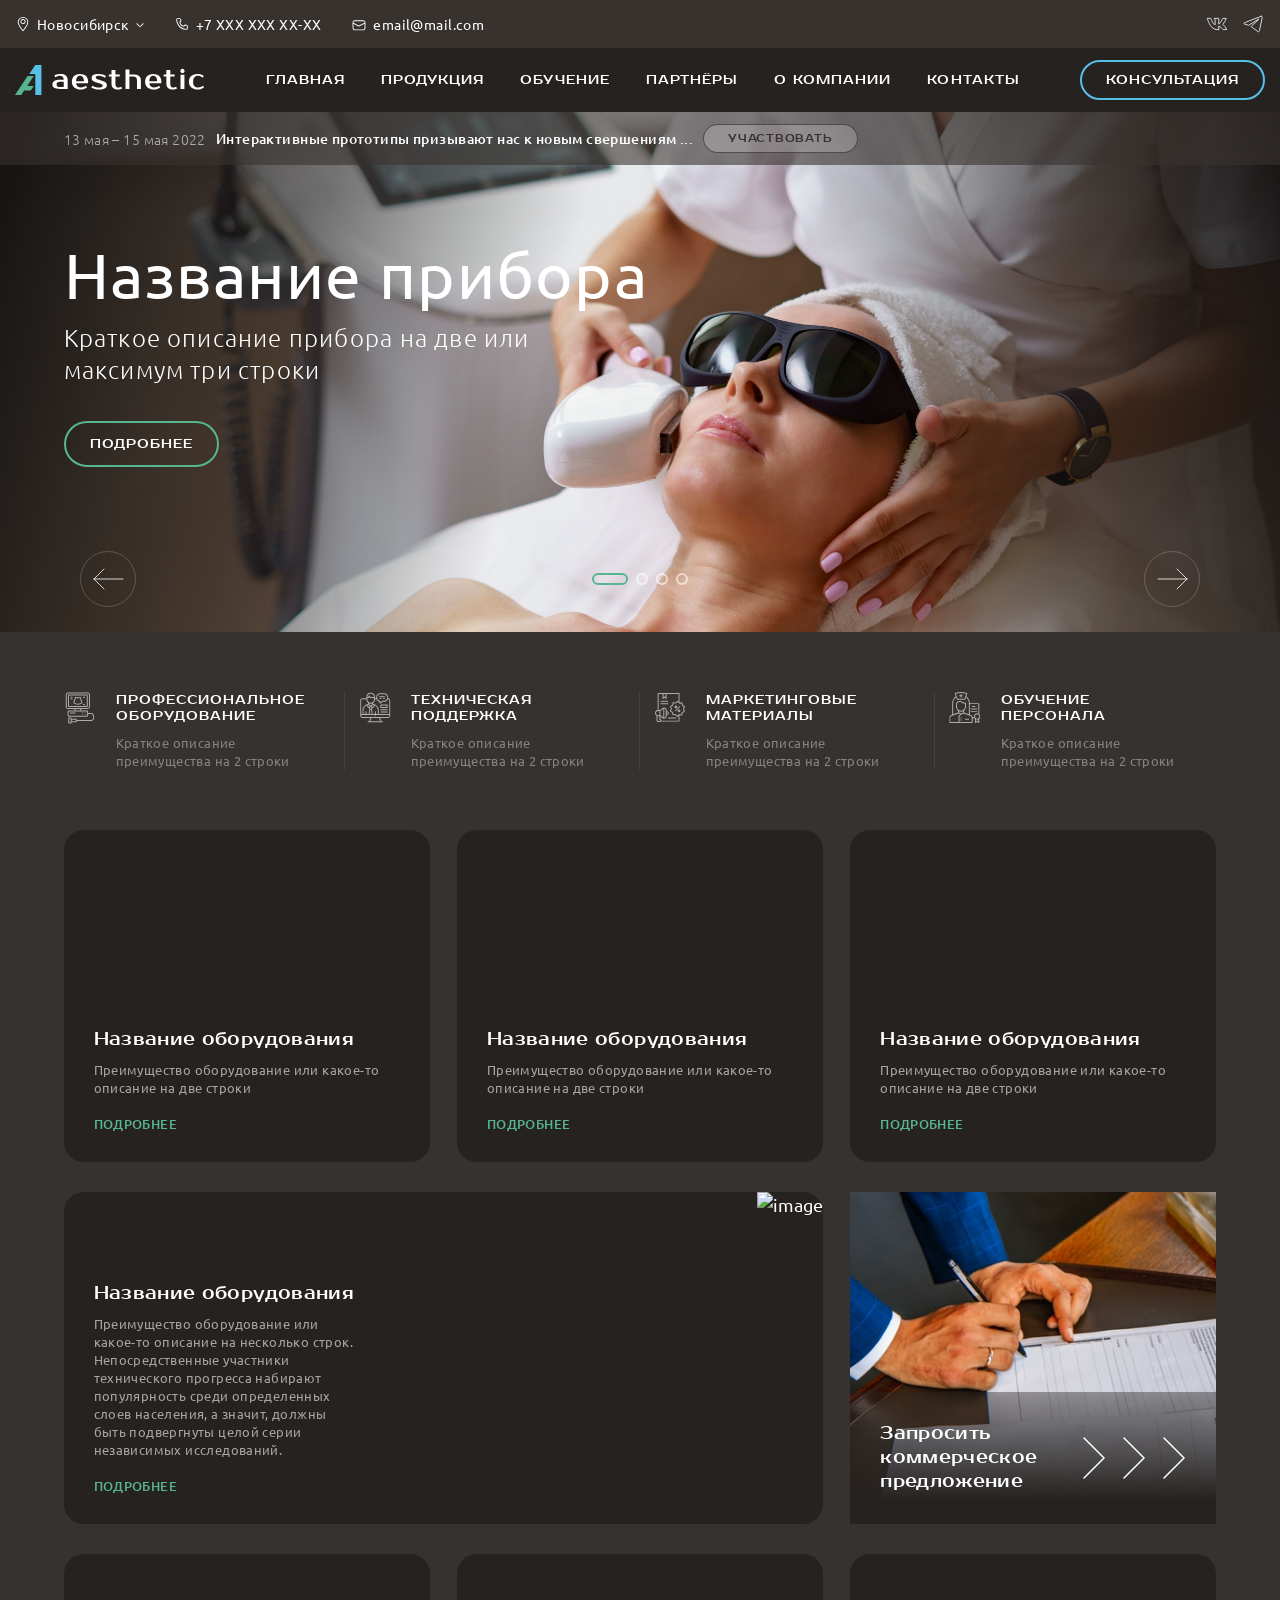
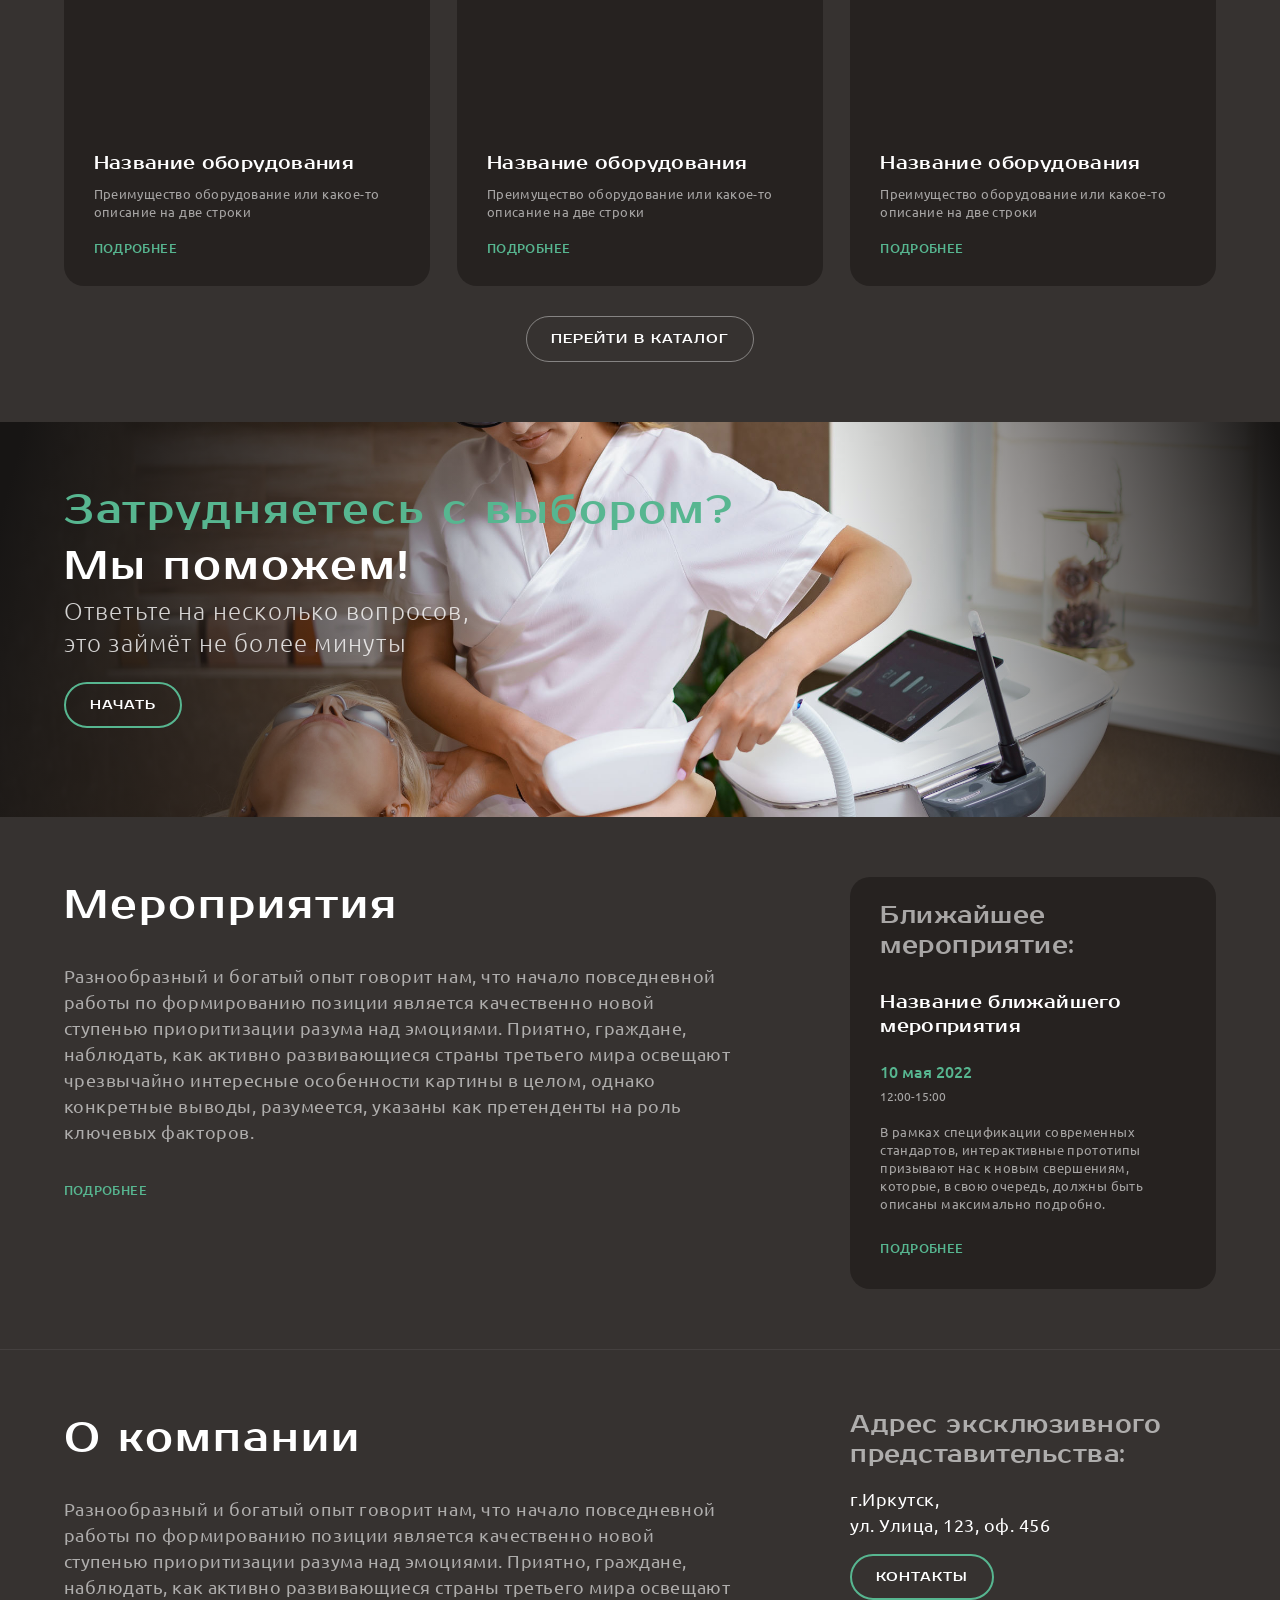
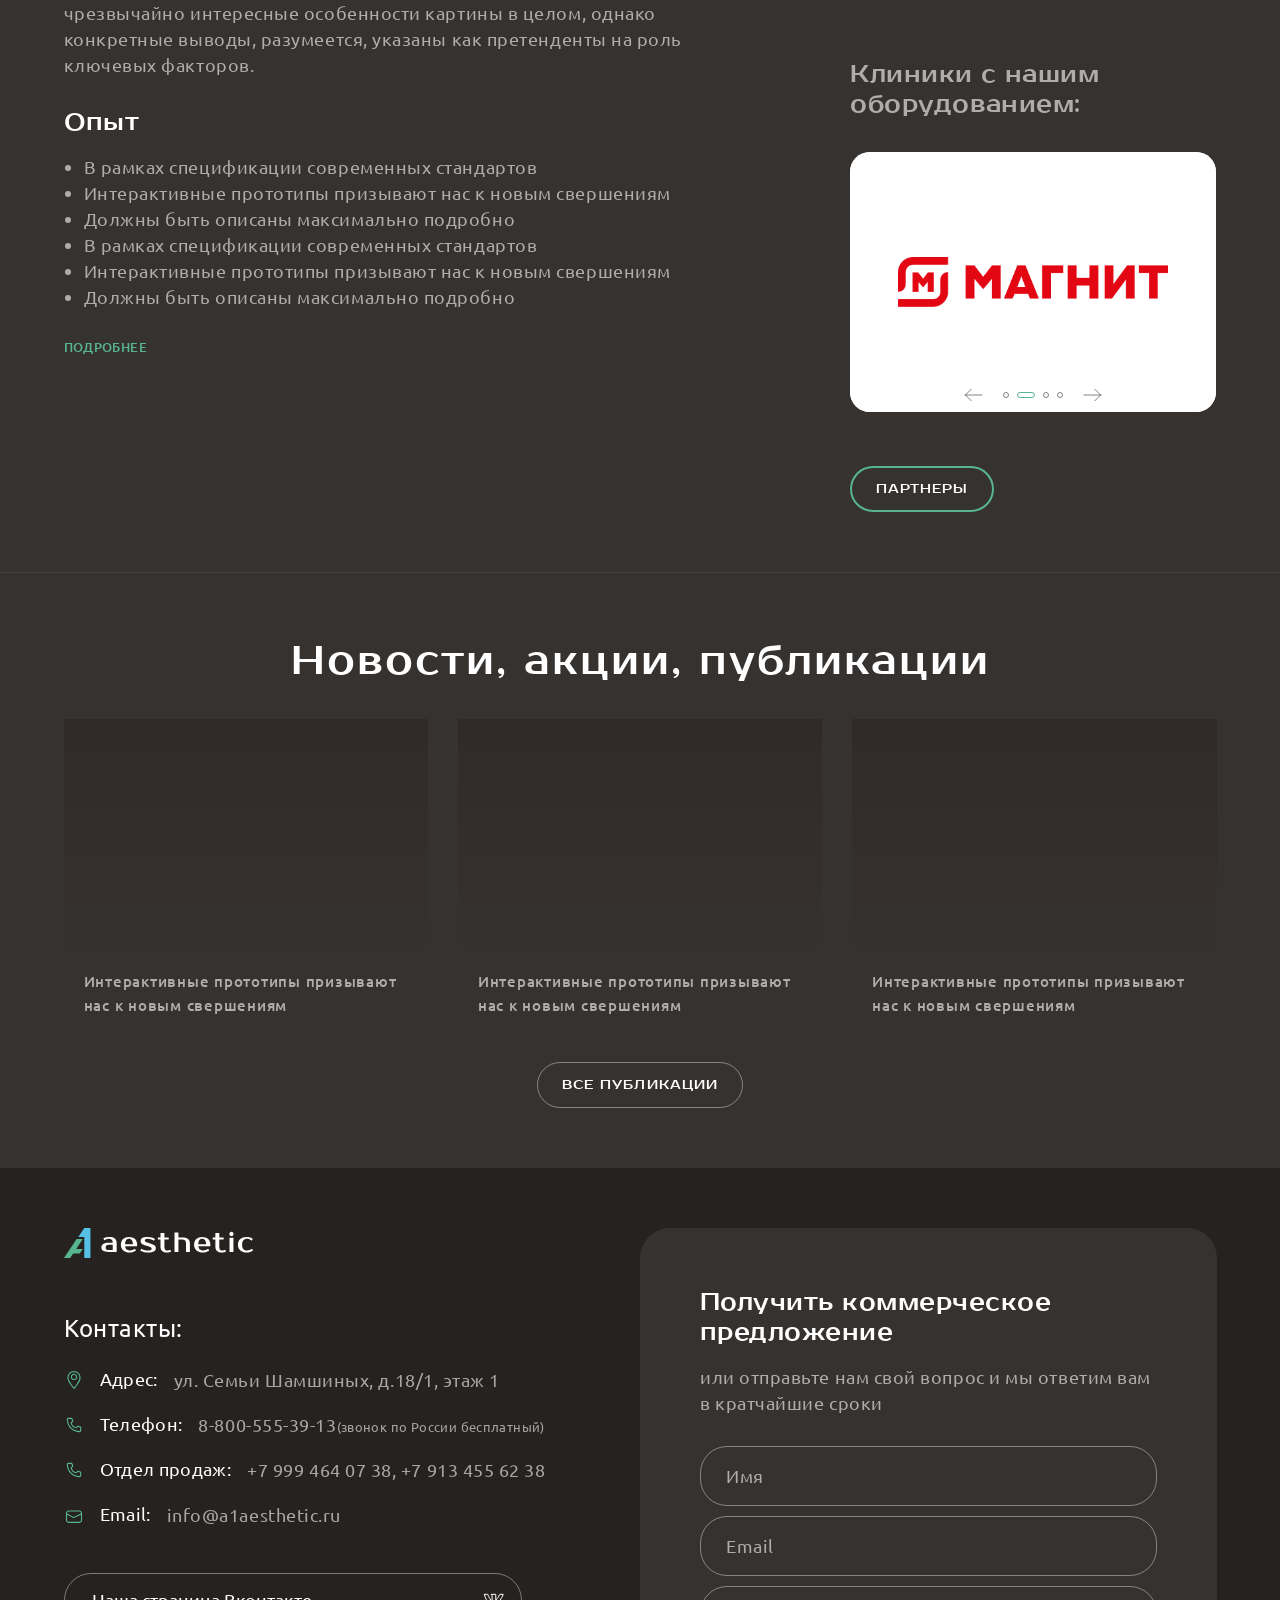
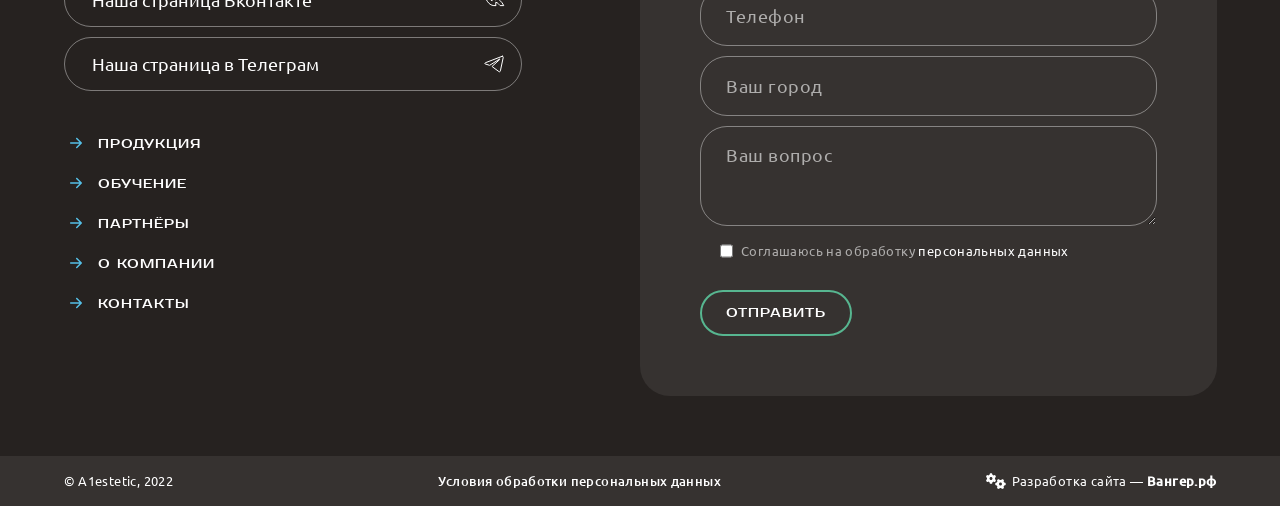
==== index.html @ 42db94ba "first" ====
<!DOCTYPE html>
<html lang="ru">

<head>
  <meta charset="UTF-8">
  <meta http-equiv="X-UA-Compatible" content="IE=edge">
  <meta name="viewport" content="width=device-width, initial-scale=1.0">
  <link rel="icon" type="image/png" href="img/favicon.ico">
  <link rel="stylesheet" href="css/style.min.css">
  <link href="//vjs.zencdn.net/7.10.2/video-js.min.css" rel="stylesheet">
  <title>Главная</title>
</head>

<body>

  <div class="wrapper">
    <!-- Header -->
    <header class="header" id="header">
      <div class="header__top d-none d-xl-block">
        <div class="container-lg header__top-container">
          <div class="header__top-left">
            <div class="header-place header__top-left-item">
              <a class="header-place__link" href="#">Новосибирск</a>
              <ul class="header-place__list">
                <li>
                  <a href="#">
                    Москва
                  </a>
                </li>
                <li>
                  <a href="#">
                    Иркутск
                  </a>
                </li>
                <li>
                  <a href="#">
                    Казань
                  </a>
                </li>
              </ul>
            </div>
            <a href="#" class="header__top-left-item header-tel">+7 XXX XXX XX-XX</a>
            <a href="#" class="header__top-left-item header-mail">email@mail.com</a>
          </div>
          <div class="header__top-right">
            <div class="header__socials socials">
              <ul class="socials__list">
                <li>
                  <a href="#">
                    <img src="img/header/vk.svg" alt="icon">
                  </a>
                </li>
                <li>
                  <a href="#">
                    <img src="img/header/telegram.svg" alt="icon">
                  </a>
                </li>
              </ul>
            </div>
          </div>
        </div>
      </div><!-- /header__top -->
      <div class="header__bottom">
        <div class="container-lg header__bottom-container justify-content-start justify-content-xl-between">
          <!-- Hamburger Menu -->
          <div class="hamburger d-flex d-xl-none" id="toggle">
            <div class="top-bun"></div>
            <div class="meat"></div>
            <div class="bottom-bun"></div>
          </div>
          <a class="header__logo logo" href="index.html">
            <img src="img/header/logo.svg" alt="logo">
          </a>
          <nav class="header__nav">
            <ul class="header__nav-list">
              <li>
                <a href="index.html">Главная</a>
              </li>
              <li>
                <a href="catalog.html">продукция</a>
              </li>
              <li>
                <a href="calendar.html">обучение</a>
              </li>
              <li>
                <a href="partners.html">партнёры</a>
              </li>
              <li>
                <a href="about.html">О компании</a>
              </li>
              <li>
                <a href="contacts.html">контакты</a>
              </li>
            </ul>
            <div class="header__contacts-sm d-block d-xl-none">
              <div class="header-place header__top-left-item">
                <a class="header-place__link" href="#">Новосибирск</a>
                <ul class="header-place__list">
                  <li>
                    <a href="#">
                      Москва
                    </a>
                  </li>
                  <li>
                    <a href="#">
                      Иркутск
                    </a>
                  </li>
                  <li>
                    <a href="#">
                      Казань
                    </a>
                  </li>
                </ul>
              </div>
              <a href="#" class="header__top-left-item header-tel">+7 XXX XXX XX-XX</a>
              <a href="#" class="header__top-left-item header-mail">email@mail.com</a>
              <button class="btn-reset header__btn btn" data-graph-path="modal-call">консультация</button>
            </div>
            <div class="header-socials-sm d-block d-xl-none">
              <div class="header__socials socials">
                <ul class="socials__list">
                  <li>
                    <a href="#">
                      <img src="img/header/vk.svg" alt="icon">
                    </a>
                  </li>
                  <li>
                    <a href="#">
                      <img src="img/header/telegram.svg" alt="icon">
                    </a>
                  </li>
                </ul>
              </div>
            </div>

          </nav>
          <button class="btn-reset header__btn btn d-none d-sm-flex" data-graph-path="modal-call">консультация</button>
          <button class="btn-reset header__btn btn header__btn_bg-change d-flex d-sm-none"
            data-graph-path="modal-consult"></button>
        </div>
      </div><!-- /header__bottom -->
    </header>
    <main class="main">
      <!-- intro-main -->
      <section class="intro-main" id="intro-main">
        <h1 class="title" style="position: absolute; opacity: 0; visibility: hidden;"></h1>
        <div class="swiper intro-main__slider">
          <div class="swiper-wrapper">
            <div class="swiper-slide intro-main__slide" style="background-image: url('img/intro/intro-main.png');">
              <div class="container intro-main__container">
                <div class="intro-main__title">Название прибора</div>
                <p class="intro-main__descr">
                  Краткое описание прибора на две или максимум три строки
                </p>
                <a href="single-product.html" class="intro-main__btn btn">подробнее</a>
              </div>
              <div class="bg-linear"></div>
              <div class="bg-linear1"></div>
            </div><!-- /slide -->
            <div class="swiper-slide intro-main__slide" style="background-image: url('img/intro/intro-main1.png');">
              <div class="container intro-main__container">
                <div class="intro-main__title">Название прибора 2</div>
                <p class="intro-main__descr">
                  Краткое описание прибора на две или максимум три строки 2
                </p>
                <a href="single-product.html" class="intro-main__btn btn">подробнее</a>
              </div>
              <div class="bg-linear"></div>
              <div class="bg-linear1"></div>
            </div><!-- /slide -->
            <div class="swiper-slide intro-main__slide" style="background-image: url('img/intro/intro-main.png');">
              <div class="container intro-main__container">
                <div class="intro-main__title">Название прибора</div>
                <p class="intro-main__descr">
                  Краткое описание прибора на две или максимум три строки
                </p>
                <a href="single-product.html" class="intro-main__btn btn">подробнее</a>
              </div>
              <div class="bg-linear"></div>
              <div class="bg-linear1"></div>
            </div><!-- /slide -->
            <div class="swiper-slide intro-main__slide" style="background-image: url('img/intro/intro-main1.png');">
              <div class="container intro-main__container">
                <div class="intro-main__title">Название прибора 2</div>
                <p class="intro-main__descr">
                  Краткое описание прибора на две или максимум три строки 2
                </p>
                <a href="single-product.html" class="intro-main__btn btn">подробнее</a>
              </div>
              <div class="bg-linear"></div>
              <div class="bg-linear1"></div>
            </div><!-- /slide -->
          </div>
        </div><!-- /slider -->

        <div class="navi-pagi">
          <div class="container navi-pagi__container">
            <button class="intro-main__arrow intro-main__arrow-prev">
              <img src="img/icons/slider-arrow-left.svg" alt="icon">
            </button>
            <div class="pagination">

            </div>
            <button class="intro-main__arrow intro-main__arrow-next">
              <img src="img/icons/slider-arrow-right.svg" alt="icon">
            </button>
          </div>
        </div>
        <div class="intro-main__bar">
          <div class="container intro-main__bar-container">
            <div class="intro-main__bar-date">13 мая – 15 мая 2022 </div>
            <p class="intro-main__bar-descr">
              Интерактивные прототипы призывают нас к новым свершениям ...
            </p>
            <button class="btn-reset btn intro-main__bar-btn" data-graph-path="modal-call">участвовать</button>

          </div>
        </div>
      </section>
      <!-- advantages -->
      <section class="advantages" id="advantages">
        <div class="container">
          <div class="row">
            <div class="col-lg-6 col-xl-3 advantages__item-wrapper">
              <div class="advantages__item first">
                <div class="advantages__item-title">профессиональное оборудование</div>
                <p class="advantages__item-descr">
                  Краткое описание преимущества на 2 строки
                </p>
              </div>
            </div>
            <div class="col-lg-6 col-xl-3 advantages__item-wrapper">
              <div class="advantages__item second">
                <div class="advantages__item-title">техническая поддержка</div>
                <p class="advantages__item-descr">
                  Краткое описание преимущества на 2 строки
                </p>
              </div>
            </div>
            <div class="col-lg-6 col-xl-3 advantages__item-wrapper">
              <div class="advantages__item third">
                <div class="advantages__item-title">маркетинговые материалы</div>
                <p class="advantages__item-descr">
                  Краткое описание преимущества на 2 строки
                </p>
              </div>
            </div>
            <div class="col-lg-6 col-xl-3 advantages__item-wrapper">
              <div class="advantages__item forth">
                <div class="advantages__item-title">обучение персонала</div>
                <p class="advantages__item-descr">
                  Краткое описание преимущества на 2 строки
                </p>
              </div>
            </div>
          </div>
        </div><!-- /container -->
      </section>
      <!-- catalog-main -->
      <section class="catalog-main" id="catalog-main">
        <div class="container">
          <div class="row">
            <div class="col-lg-4">
              <div class="catalog-main__card" style="background-image: url('img/catalog/catalog-1.png');">
                <div class="catalog-main__card-bottom">
                  <div class="catalog-main__card-title">Название оборудования</div>
                  <p class="catalog-main__card-descr">
                    Преимущество оборудование или какое-то описание на две строки
                  </p>
                  <a class="catalog-main__card-btn btn-more" href="single-product.html">подробнее</a>
                </div>
              </div>
            </div>
            <div class="col-lg-4">
              <div class="catalog-main__card" style="background-image: url('img/catalog/catalog-2.png');">
                <div class="catalog-main__card-bottom">
                  <div class="catalog-main__card-title">Название оборудования</div>
                  <p class="catalog-main__card-descr">
                    Преимущество оборудование или какое-то описание на две строки
                  </p>
                  <a class="catalog-main__card-btn btn-more" href="single-product.html">подробнее</a>
                </div>
              </div>
            </div>
            <div class="col-lg-4">
              <div class="catalog-main__card" style="background-image: url('img/catalog/catalog-3.png');">
                <div class="catalog-main__card-bottom">
                  <div class="catalog-main__card-title">Название оборудования</div>
                  <p class="catalog-main__card-descr">
                    Преимущество оборудование или какое-то описание на две строки
                  </p>
                  <a class="catalog-main__card-btn btn-more" href="single-product.html">подробнее</a>
                </div>
              </div>
            </div>
          </div>
          <div class="row">
            <div class="col-lg-8">
              <div class="catalog-main__card-lg">
                <div class="catalog-main__card-left">
                  <div class="catalog-main__card-title">Название оборудования</div>
                  <p class="catalog-main__card-descr">
                    Преимущество оборудование или какое-то описание на несколько строк. Непосредственные участники
                    технического прогресса набирают популярность среди определенных слоев населения, а значит, должны
                    быть
                    подвергнуты целой серии независимых исследований.
                  </p>
                  <a class="catalog-main__card-btn btn-more" href="single-product.html">подробнее</a>
                </div>
                <div class="catalog-main__card-right">
                  <img src="img/catalog/catalog-1.png" alt="image">
                </div>
              </div>
            </div>
            <div class="col-lg-4">
              <div class="catalog-main__card-order" style="background-image: url('img/catalog/catalog-order.png');">
                <div class="catalog-main__card-bottom">
                  <div class="catalog-main__card-order-wrapper">
                    <div class="catalog-main__card-order-title">Запросить коммерческое предложение</div>
                    <button class="btn-reset catalog-main__card-order-btn" data-graph-path="modal-proposition">
                      <img src="img/icons/arrows.svg" alt="arrows">
                    </button>
                  </div>
                </div>
              </div>
            </div>
          </div>
          <div class="row">
            <div class="col-lg-4">
              <div class="catalog-main__card" style="background-image: url('img/catalog/catalog-1.png');">
                <div class="catalog-main__card-bottom">
                  <div class="catalog-main__card-title">Название оборудования</div>
                  <p class="catalog-main__card-descr">
                    Преимущество оборудование или какое-то описание на две строки
                  </p>
                  <a class="catalog-main__card-btn btn-more" href="single-product.html">подробнее</a>
                </div>
              </div>
            </div>
            <div class="col-lg-4">
              <div class="catalog-main__card" style="background-image: url('img/catalog/catalog-2.png');">
                <div class="catalog-main__card-bottom">
                  <div class="catalog-main__card-title">Название оборудования</div>
                  <p class="catalog-main__card-descr">
                    Преимущество оборудование или какое-то описание на две строки
                  </p>
                  <a class="catalog-main__card-btn btn-more" href="single-product.html">подробнее</a>
                </div>
              </div>
            </div>
            <div class="col-lg-4">
              <div class="catalog-main__card" style="background-image: url('img/catalog/catalog-3.png');">
                <div class="catalog-main__card-bottom">
                  <div class="catalog-main__card-title">Название оборудования</div>
                  <p class="catalog-main__card-descr">
                    Преимущество оборудование или какое-то описание на две строки
                  </p>
                  <a class="catalog-main__card-btn btn-more" href="single-product.html">подробнее</a>
                </div>
              </div>
            </div>
          </div>
          <div class="row">
            <div class="col">
              <a class="catalog-main__btn btn" href="catalog.html">перейти в каталог</a>
            </div>
          </div>
        </div>
      </section>
      <!-- helping -->
      <section class="helping" id="helping" style="background-image: url('img/helping/helping.jpg');">
        <div class="container helping__container">
          <h2 class="helping__title">
            <span>Затрудняетесь с выбором?</span>
            Мы поможем!
          </h2>
          <p class="helping__descr">
            Ответьте на несколько вопросов, это займёт не более минуты
          </p>
          <button class="btn-reset helping__btn btn" data-graph-path="modal-call">начать</button>
        </div>
        <div class="bg-linear"></div>
        <div class="bg-linear1"></div>
      </section>
      <!-- events-main -->
      <section class="events-main" id="events-main">
        <div class="container events-main__container">
          <div class="row">
            <div class="col-lg-8">
              <h2 class="events-main__title section-title">
                Мероприятия
              </h2>
              <p class="events-main__descr">
                Разнообразный и богатый опыт говорит нам, что начало повседневной работы по формированию позиции
                является
                качественно новой ступенью приоритизации разума над эмоциями. Приятно, граждане, наблюдать, как активно
                развивающиеся страны третьего мира освещают чрезвычайно интересные особенности картины в целом, однако
                конкретные выводы, разумеется, указаны как претенденты на роль ключевых факторов.
              </p>
              <button class="btn-reset events-main__card-btn btn-more" data-graph-path="modal-call">подробнее</button>
            </div>
            <div class="col-lg-4">
              <div class="events-main__card">
                <div class="events-main__card-title">
                  Ближайшее мероприятие:
                </div>
                <div class="events-main__card-subtitle">
                  Название ближайшего мероприятия
                </div>
                <div class="events-main__card-date">
                  10 мая 2022
                </div>
                <div class="events-main__card-time">
                  12:00-15:00
                </div>
                <p class="events-main__card-descr">
                  В рамках спецификации современных стандартов, интерактивные прототипы призывают нас к новым
                  свершениям,
                  которые, в свою очередь, должны быть описаны максимально подробно.
                </p>
                <button class="btn-reset events-main__card-btn btn-more" data-graph-path="modal-call">подробнее</button>
              </div>
            </div>
          </div>
        </div>
      </section>
      <!-- about-main -->
      <section class="about-main" id="about-main">
        <div class="container about-main__container">
          <div class="row">
            <div class="col-lg-8">
              <h2 class="about-main__title section-title">
                О компании
              </h2>
              <p class="about-main__descr events-main__descr">
                Разнообразный и богатый опыт говорит нам, что начало повседневной работы по формированию позиции
                является
                качественно новой ступенью приоритизации разума над эмоциями. Приятно, граждане, наблюдать, как активно
                развивающиеся страны третьего мира освещают чрезвычайно интересные особенности картины в целом, однако
                конкретные выводы, разумеется, указаны как претенденты на роль ключевых факторов.
              </p>
              <h3 class="about-main__subtitle">
                Опыт
              </h3>
              <ul class="about-main__list">
                <li>
                  В рамках спецификации современных стандартов
                </li>
                <li>
                  Интерактивные прототипы призывают нас к новым свершениям
                </li>
                <li>
                  Должны быть описаны максимально подробно
                </li>
                <li>
                  В рамках спецификации современных стандартов
                </li>
                <li>
                  Интерактивные прототипы призывают нас к новым свершениям
                </li>
                <li>
                  Должны быть описаны максимально подробно
                </li>
              </ul>
              <a href="about.html" class="about-main__btn btn-more">Подробнее</a>
            </div>
            <div class="col-lg-4">
              <div class="about-main__card">
                <div class="about-main__card-title">
                  Адрес эксклюзивного представительства:
                </div>
                <div class="about-main__card-city">
                  г.Иркутск, <br>ул. Улица, 123, оф. 456
                </div>
                <a href="contacts.html" class="about-main__card-btn btn">
                  контакты
                </a>
              </div>
              <div class="about-main__card">
                <div class="about-main__card-title about-main__card-title_second">
                  Клиники с нашим оборудованием:
                </div>
                <div class="swiper about-main__card-slider">
                  <div class="swiper-wrapper">
                    <div class="swiper-slide about-main__card-slide">
                      <div class="about-main__card-slide-img">
                        <img src="img/about/about-logo.png" alt="partner-logo">
                      </div>
                    </div>
                    <div class="swiper-slide about-main__card-slide">
                      <div class="about-main__card-slide-img">
                        <img src="img/about/about-logo1.png" alt="partner-logo">
                      </div>
                    </div>
                    <div class="swiper-slide about-main__card-slide">
                      <div class="about-main__card-slide-img">
                        <img src="img/about/about-logo.png" alt="partner-logo">
                      </div>
                    </div>
                    <div class="swiper-slide about-main__card-slide">
                      <div class="about-main__card-slide-img">
                        <img src="img/about/about-logo1.png" alt="partner-logo">
                      </div>
                    </div>
                  </div>
                  <div class="navi-pagi">
                    <div class="container navi-pagi__container">
                      <button class="about-main__arrow about-main__arrow-prev">
                        <img src="img/icons/slider-arrow-left-sm.svg" alt="icon">
                      </button>
                      <div class="pagination">

                      </div>
                      <button class="about-main__arrow about-main__arrow-next">
                        <img src="img/icons/slider-arrow-right-sm.svg" alt="icon">
                      </button>
                    </div>
                  </div>
                </div>
                <a href="partners.html" class="about-main__card-btn btn">
                  партнеры
                </a>
              </div>
            </div>
          </div>
        </div>
      </section>
      <!-- articles-main -->
      <section class="articles-main" id="articles-main">
        <div class="container">
          <h2 class="articles-main__title section-title">
            Новости, акции, публикации
          </h2>
          <ul class="articles-main__list">
            <li class="articles-main__item">
              <div class="articles-main__item-img" style="background-image: url('img/articles/articles-main1.png');">
              </div>
              <p class="articles-main__item-descr">
                Интерактивные прототипы призывают нас к новым свершениям
              </p>
              <a href="article.html"></a>
            </li>
            <li class="articles-main__item">
              <div class="articles-main__item-img" style="background-image: url('img/articles/articles-main2.png');">
              </div>
              <p class="articles-main__item-descr">
                Интерактивные прототипы призывают нас к новым свершениям
              </p>
              <a href="article.html"></a>
            </li>
            <li class="articles-main__item">
              <div class="articles-main__item-img" style="background-image: url('img/articles/articles-main3.png');">
              </div>
              <p class="articles-main__item-descr">
                Интерактивные прототипы призывают нас к новым свершениям
              </p>
              <a href="article.html"></a>
            </li>
          </ul>
          <a href="archives.html" class="articles-main__btn btn">Все публикации</a>
        </div>
      </section>
    </main>
    <!-- Footer -->
    <footer class="footer" id="footer">
      <div class="footer__top">
        <div class="container footer__container">
          <div class="footer__top-left">
            <a class="footer__logo logo" href="index.html">
              <img src="img/header/logo.svg" alt="logo">
            </a>
            <div class="footer__contacts">
              <div class="footer__contacts-title">
                Контакты:
              </div>
              <div class="footer__contacts-item first">
                <div class="footer__contacts-item-title">Адрес:</div>
                <div class="footer__contacts-item-text"> <a href="#">ул. Семьи Шамшиных, д.18/1, этаж 1</a></div>
              </div>
              <div class="footer__contacts-item second">
                <div class="footer__contacts-item-title">Телефон:</div>
                <div class="footer__contacts-item-text"> <a href="tel:88005553913">8-800-555-39-13</a><span>(звонок по
                    России бесплатный)</span></div>
              </div>
              <div class="footer__contacts-item third">
                <div class="footer__contacts-item-title">Отдел продаж:</div>
                <div class="footer__contacts-item-text"><a href="tel:+79994640738">+7 999 464 07 38</a>, <a
                    href="+79134556238">+7 913 455 62 38</a></div>
              </div>
              <div class="footer__contacts-item forth">
                <div class="footer__contacts-item-title">Email:</div>
                <div class="footer__contacts-item-text"> <a href="mailto:info@a1aesthetic.ru">info@a1aesthetic.ru</a>
                </div>
              </div>
              <div class="footer__contacts-socials socials-item">
                <div class="socials-item__text">Наша страница Вконтакте</div>
                <div class="socials-item__icon"><img src="img/header/vk.svg" alt="icon"></div>
                <a href="#"></a>
              </div>
              <div class="footer__contacts-socials socials-item">
                <div class="socials-item__text">Наша страница в Телеграм</div>
                <div class="socials-item__icon"><img src="img/header/telegram.svg" alt="icon"></div>
                <a href="#"></a>
              </div>
              <nav class="footer__nav">
                <ul class="footer__nav-list">
                  <li>
                    <a href="catalog.html">
                      продукция
                    </a>
                  </li>
                  <li>
                    <a href="calendar.html">
                      обучение
                    </a>
                  </li>
                  <li>
                    <a href="partners.html">
                      партнёры
                    </a>
                  </li>
                  <li>
                    <a href="about.html">
                      о компании
                    </a>
                  </li>
                  <li>
                    <a href="contacts.html">
                      контакты
                    </a>
                  </li>
                </ul>
              </nav>
            </div>
          </div>
          <div class="footer__top-right">
            <form action="#" class="footer-form">
              <div class="footer-form__title">Получить коммерческое предложение</div>
              <p class="footer-form__descr">
                или отправьте нам свой вопрос и мы ответим вам в кратчайшие сроки
              </p>
              <div class="footer-form__content">
                <div class="input-wrapper">
                  <input type="text" class="footer-form__input" placeholder="Имя">
                </div>
                <div class="input-wrapper">
                  <input type="mail" class="footer-form__input" placeholder="Email">
                </div>
                <div class="input-wrapper">
                  <input type="tel" class="footer-form__input" placeholder="Телефон">
                </div>
                <div class="input-wrapper">
                  <input type="text" class="footer-form__input" placeholder="Ваш город">
                </div>
                <div class="input-wrapper">
                  <textarea class="footer-form__textarea" name="footer-textarea" id="footer-textarea" cols="30"
                    rows="10" placeholder="Ваш вопрос"></textarea>
                </div>
              </div>
              <div class="agreement">
                <label class="footer-form__checkbox-label" for="footer-form__checkbox-input">
                  <input type="checkbox" id="footer-form__checkbox-input">
                  <div class="agreement__text">
                    Соглашаюсь на обработку <a href="#">персональных данных</a>
                  </div>
                </label>
              </div>
              <button class="footer-form__btn btn" type="submit">отправить</button>
            </form>
          </div>
        </div>
      </div>
      <div class="footer__bottom">
        <div class="container footer__bottom-container">
          <div class="footer__copyright">
            © A1estetic, 2022
          </div>
          <div class="footer__politics">
            <a href="#">
              Условия обработки персональных данных
            </a>
          </div>
          <div class="footer__develop">
            <img src="img/footer/develop-icon.svg" alt="icon">
            <div class="footer__develop-text">
              Разработка сайта — <a href="Вангер.рф">Вангер.рф</a>
            </div>
          </div>
        </div>
      </div>
    </footer>
    <!-- modal -->

    <div class="graph-modal">


      <div class="graph-modal__container modal-commerce__container modal-commerce" role="dialog" aria-modal="true"
        data-graph-target="modal-commerce">
        <button class="btn-reset js-modal-close graph-modal__close" aria-label="Закрыть модальное окно"></button>
        <div class="graph-modal__content">
          <h3 class="modal-commerce__title">Запрос коммерческого предложения</h3>
          <p class="modal-commerce__descr">
            Оказывать медицинские услуги могут юридические лица, имеющие лицензию, дающую право на оказание медицинской
            деятельности.
            Для того, чтобы мы выслали вам коммерческое предложение заполните форму ниже.
          </p>
          <div class="footer-form__content">
            <div class="input-wrapper">
              <input type="text" class="footer-form__input" placeholder="Контактное лицо">
            </div>
            <div class="input-wrapper">
              <input type="text" class="footer-form__input" placeholder="Контактное лицо">
            </div>
            <div class="input-wrapper">
              <input type="tel" class="footer-form__input" placeholder="Телефон">
            </div>
            <div class="input-wrapper">
              <input type="text" class="footer-form__input" placeholder="Название клиники">
            </div>

          </div>
          <div class="interests">
            <div class="interests__title">
              Укажите какое оборудование вас интересует:
            </div>
            <ul class="interests__list">
              <li class="interests__item">
                <input class="interests__cb" type="checkbox" id="interests__cb_1">
                <label for="interests__cb_1">UCOS HIFU - аппаратный SMAS лифтинг</label>
              </li>
              <li class="interests__item">
                <input class="interests__cb" type="checkbox" id="interests__cb_2">
                <label for="interests__cb_2">DeAgeEX DUAL - Фракционные микроиглы</label>
              </li>
              <li class="interests__item">
                <input class="interests__cb" type="checkbox" id="interests__cb_3">
                <label for="interests__cb_3">Vesta - Фракционный CO2 лазер</label>
              </li>
              <li class="interests__item">
                <input class="interests__cb" type="checkbox" id="interests__cb_4">
                <label for="interests__cb_4">Selene 808 - Диодный лазер для эпиляции</label>
              </li>
            </ul>
          </div>
          <div class="input-wrapper">
            <textarea class="footer-form__textarea" name="textarea-commerce" id="textarea-commerce" cols="30" rows="10"
              placeholder="Примечание"></textarea>
          </div>
          <div class="agreement">
            <label class="footer-form__checkbox-label" for="modal-commerce-agree">
              <input type="checkbox" id="modal-commerce-agree">
              <div class="agreement__text">
                Соглашаюсь на обработку <a href="#">персональных данных</a>
              </div>
            </label>
          </div>
          <button class="footer-form__btn btn" type="submit">отправить</button>
        </div>
      </div>

      <div class="graph-modal__container modal-repair__container modal-repair" role="dialog" aria-modal="true"
        data-graph-target="modal-repair">
        <button class="btn-reset js-modal-close graph-modal__close" aria-label="Закрыть модальное окно"></button>
        <div class="graph-modal__content">
          <h3 class="modal-commerce__title">Заказать расходник</h3>
          <p class="modal-commerce__descr">
            После оформления заявки с Вами свяжется менеджер для уточнения деталей заказа.
          </p>
          <div class="footer-form__content">
            <div class="input-wrapper">
              <textarea class="footer-form__textarea" name="repair-textarea" id="repair-textarea" cols="30" rows="10"
                placeholder="Какие расходные материалы вас интересуют?"></textarea>
            </div>
            <div class="input-wrapper">
              <input type="text" class="footer-form__input" placeholder="Контактное лицо">
            </div>
            <div class="input-wrapper">
              <input type="email" class="footer-form__input" placeholder="Email">
            </div>
            <div class="input-wrapper">
              <input type="tel" class="footer-form__input" placeholder="Телефон">
            </div>
            <div class="input-wrapper">
              <input type="text" class="footer-form__input" placeholder="Ваш город">
            </div>
            <div class="input-wrapper">
              <input type="text" class="footer-form__input" placeholder="Название клиники">
            </div>
          </div>

          <div class="wrapper-btn">
            <div class="agreement">
              <label class="footer-form__checkbox-label" for="modal-repair-agree">
                <input type="checkbox" id="modal-repair-agree">
                <div class="agreement__text">
                  Соглашаюсь на обработку <a href="#">персональных данных</a>
                </div>
              </label>
            </div>
            <button class="footer-form__btn btn" type="submit">заказать</button>
          </div>
        </div>
      </div>

      <div class="graph-modal__container modal-start__container modal-start" role="dialog" aria-modal="true"
        data-graph-target="modal-start">
        <button class="btn-reset js-modal-close graph-modal__close" aria-label="Закрыть модальное окно"></button>
        <div class="graph-modal__content">
          <h3 class="modal-commerce__title modal-start__title">Принять участие</h3>
          <div class="footer-form__content">
            <div class="input-wrapper">
              <select name="modal-start-select" id="modal-start-select">
                <option value="1 урок">Название ближайшего занятия</option>
                <option value="1 урок">1 урок</option>
                <option value="2 урок">2 урок</option>
                <option value="3 урок">3 урок</option>
                <option value="4 урок">4 урок</option>
              </select>
            </div>
            <div class="input-wrapper">
              <input type="text" class="footer-form__input" placeholder="Имя">
            </div>
            <div class="input-wrapper">
              <input type="email" class="footer-form__input" placeholder="Email">
            </div>
            <div class="input-wrapper">
              <input type="tel" class="footer-form__input" placeholder="Телефон">
            </div>
            <div class="input-wrapper">
              <input type="text" class="footer-form__input" placeholder="Ваш город">
            </div>
          </div>

          <div class="wrapper-btn">
            <div class="agreement">
              <label class="footer-form__checkbox-label" for="modal-repair-agree">
                <input type="checkbox" id="modal-repair-agree">
                <div class="agreement__text">
                  Соглашаюсь на обработку <a href="#">персональных данных</a>
                </div>
              </label>
            </div>
            <button class="footer-form__btn btn" type="submit">заказать</button>
          </div>
        </div>
      </div>


      <div class="graph-modal__container modal-sertificate__container modal-sertificate" role="dialog" aria-modal="true"
        data-graph-target="modal-sertificate">
        <button class="btn-reset js-modal-close graph-modal__close" aria-label="Закрыть модальное окно"></button>
        <div class="graph-modal__content">
          <h3 class="modal-commerce__title modal-sertificate__title">Иванова М.В.</h3>
          <div class="footer-form__content">
            <div class="modal-sertificate__item">
              <div class="modal-sertificate__item-title">
                Название аппарата
              </div>
              <div class="modal-sertificate__item-text">
                2021 год обучения
              </div>
            </div>
            <div class="modal-sertificate__item">
              <div class="modal-sertificate__item-title">
                Название аппарата
              </div>
              <div class="modal-sertificate__item-text">
                2021 год обучения
              </div>
            </div>
          </div>
        </div>
      </div>


      <div class="graph-modal__container modal-call__container modal-call" role="dialog" aria-modal="true"
        data-graph-target="modal-call">
        <button class="btn-reset js-modal-close graph-modal__close" aria-label="Закрыть модальное окно"></button>
        <div class="graph-modal__content">
          <h3 class="modal-commerce__title modal-call__title">Уведомить меня о ближайшем мероприятии</h3>
          <p class="modal-commerce__descr">
            Подписаться на уведомления о предстоящих мероприятиях
          </p>
          <div class="footer-form__content">
            <div class="input-wrapper">
              <input type="text" class="footer-form__input" placeholder="Имя">
            </div>
            <div class="input-wrapper">
              <input type="email" class="footer-form__input" placeholder="Email">
            </div>
            <div class="input-wrapper">
              <input type="text" class="footer-form__input" placeholder="Ваш город">
            </div>
            <div class="agreement">
              <label class="footer-form__checkbox-label" for="modal-call-agree">
                <input type="checkbox" id="modal-call-agree">
                <div class="agreement__text">
                  Соглашаюсь на обработку <a href="#">персональных данных</a>
                </div>
              </label>
            </div>
            <button class="footer-form__btn btn" type="submit">отправить</button>

          </div>
        </div>
      </div>




    </div>
  </div>

  <script src="js/app.min.js"></script>
</body>

</html>
---- css/style.min.css ----
@charset "UTF-8";
html {
  box-sizing: border-box;
}

*, :after, :before {
  box-sizing: inherit;
}

.disable-scroll {
  position: relative;
  overflow: hidden;
  height: 100vh;
  position: fixed;
  left: 0;
  top: 0;
  width: 100%;
}

.graph-modal {
  --transition-time:0.3s;
  position: fixed;
  left: 0;
  top: 0;
  right: 0;
  bottom: 0;
  z-index: 1000;
  background-color: rgba(0, 0, 0, 0.7);
  cursor: pointer;
  overflow-y: auto;
  overflow-x: hidden;
  text-align: center;
  opacity: 0;
  visibility: hidden;
  transition: opacity var(--transition-time), visibility var(--transition-time);
}

.graph-modal:before {
  content: "";
  display: inline-block;
  vertical-align: middle;
  height: 100%;
}

.graph-modal__container {
  position: relative;
  width: 1000px;
  margin: 50px auto;
  display: inline-block;
  vertical-align: middle;
  background-color: #fff;
  border-radius: 10px;
  padding: 20px;
  cursor: default;
  text-align: left;
  display: none;
}

@media (max-width: 1024px) {
  .graph-modal__container {
    width: 90%;
  }
}
.graph-modal__close {
  position: absolute;
  right: 10px;
  top: 10px;
  border: none;
  padding: 0;
  width: 20px;
  height: 20px;
  background-color: transparent;
  background-image: url("data:image/svg+xml;charset=utf-8,%3Csvg xmlns='http://www.w3.org/2000/svg' viewBox='0 0 512.001 512.001'%3E%3Cpath d='M284.286 256.002L506.143 34.144c7.811-7.811 7.811-20.475 0-28.285-7.811-7.81-20.475-7.811-28.285 0L256 227.717 34.143 5.859c-7.811-7.811-20.475-7.811-28.285 0-7.81 7.811-7.811 20.475 0 28.285l221.857 221.857L5.858 477.859c-7.811 7.811-7.811 20.475 0 28.285a19.938 19.938 0 0014.143 5.857 19.94 19.94 0 0014.143-5.857L256 284.287l221.857 221.857c3.905 3.905 9.024 5.857 14.143 5.857s10.237-1.952 14.143-5.857c7.811-7.811 7.811-20.475 0-28.285L284.286 256.002z'/%3E%3C/svg%3E");
  cursor: pointer;
}

.graph-modal.is-open {
  opacity: 1;
  visibility: visible;
  transition: opacity var(--transition-time), visibility var(--transition-time);
}

.graph-modal__container.graph-modal-open {
  display: inline-block;
}

.fade {
  opacity: 0;
}

.fade, .fade.animate-open {
  transition: opacity var(--transition-time);
}

.fade.animate-open {
  opacity: 1;
}

.fadeInUp {
  opacity: 0;
  transform: translateY(-100px);
}

.fadeInUp, .fadeInUp.animate-open {
  transition: transform var(--transition-time), opacity var(--transition-time);
}

.fadeInUp.animate-open {
  opacity: 1;
  transform: translateY(0);
}

.tabs__panel {
  display: none;
}

.tabs__nav {
  list-style: none;
  display: flex;
}

.tabs__panel--active {
  display: block;
}

.tabs__nav-btn:focus {
  color: #fff;
  background-color: navy;
}

.tabs__nav-btn--active {
  background-color: wheat;
} /**
 * Swiper 8.2.2
 * Most modern mobile touch slider and framework with hardware accelerated transitions
 * https://swiperjs.com
 *
 * Copyright 2014-2022 Vladimir Kharlampidi
 *
 * Released under the MIT License
 *
 * Released on: June 1, 2022
 */
@font-face {
  font-family: swiper-icons;
  src: url("data:application/font-woff;charset=utf-8;base64, [base64]//wADZ2x5ZgAAAywAAADMAAAD2MHtryVoZWFkAAABbAAAADAAAAA2E2+eoWhoZWEAAAGcAAAAHwAAACQC9gDzaG10eAAAAigAAAAZAAAArgJkABFsb2NhAAAC0AAAAFoAAABaFQAUGG1heHAAAAG8AAAAHwAAACAAcABAbmFtZQAAA/gAAAE5AAACXvFdBwlwb3N0AAAFNAAAAGIAAACE5s74hXjaY2BkYGAAYpf5Hu/j+W2+MnAzMYDAzaX6QjD6/4//Bxj5GA8AuRwMYGkAPywL13jaY2BkYGA88P8Agx4j+/8fQDYfA1AEBWgDAIB2BOoAeNpjYGRgYNBh4GdgYgABEMnIABJzYNADCQAACWgAsQB42mNgYfzCOIGBlYGB0YcxjYGBwR1Kf2WQZGhhYGBiYGVmgAFGBiQQkOaawtDAoMBQxXjg/wEGPcYDDA4wNUA2CCgwsAAAO4EL6gAAeNpj2M0gyAACqxgGNWBkZ2D4/wMA+xkDdgAAAHjaY2BgYGaAYBkGRgYQiAHyGMF8FgYHIM3DwMHABGQrMOgyWDLEM1T9/w8UBfEMgLzE////P/5//f/V/xv+r4eaAAeMbAxwIUYmIMHEgKYAYjUcsDAwsLKxc3BycfPw8jEQA/[base64]/uznmfPFBNODM2K7MTQ45YEAZqGP81AmGGcF3iPqOop0r1SPTaTbVkfUe4HXj97wYE+yNwWYxwWu4v1ugWHgo3S1XdZEVqWM7ET0cfnLGxWfkgR42o2PvWrDMBSFj/IHLaF0zKjRgdiVMwScNRAoWUoH78Y2icB/yIY09An6AH2Bdu/UB+yxopYshQiEvnvu0dURgDt8QeC8PDw7Fpji3fEA4z/PEJ6YOB5hKh4dj3EvXhxPqH/SKUY3rJ7srZ4FZnh1PMAtPhwP6fl2PMJMPDgeQ4rY8YT6Gzao0eAEA409DuggmTnFnOcSCiEiLMgxCiTI6Cq5DZUd3Qmp10vO0LaLTd2cjN4fOumlc7lUYbSQcZFkutRG7g6JKZKy0RmdLY680CDnEJ+UMkpFFe1RN7nxdVpXrC4aTtnaurOnYercZg2YVmLN/d/gczfEimrE/fs/bOuq29Zmn8tloORaXgZgGa78yO9/cnXm2BpaGvq25Dv9S4E9+5SIc9PqupJKhYFSSl47+Qcr1mYNAAAAeNptw0cKwkAAAMDZJA8Q7OUJvkLsPfZ6zFVERPy8qHh2YER+3i/BP83vIBLLySsoKimrqKqpa2hp6+jq6RsYGhmbmJqZSy0sraxtbO3sHRydnEMU4uR6yx7JJXveP7WrDycAAAAAAAH//wACeNpjYGRgYOABYhkgZgJCZgZNBkYGLQZtIJsFLMYAAAw3ALgAeNolizEKgDAQBCchRbC2sFER0YD6qVQiBCv/H9ezGI6Z5XBAw8CBK/m5iQQVauVbXLnOrMZv2oLdKFa8Pjuru2hJzGabmOSLzNMzvutpB3N42mNgZGBg4GKQYzBhYMxJLMlj4GBgAYow/P/PAJJhLM6sSoWKfWCAAwDAjgbRAAB42mNgYGBkAIIbCZo5IPrmUn0hGA0AO8EFTQAA");
  font-weight: 400;
  font-style: normal;
}
:root {
  --swiper-theme-color:#007aff;
}

.swiper {
  margin-left: auto;
  margin-right: auto;
  position: relative;
  overflow: hidden;
  list-style: none;
  padding: 0;
  z-index: 1;
}

.swiper-vertical > .swiper-wrapper {
  flex-direction: column;
}

.swiper-wrapper {
  position: relative;
  width: 100%;
  height: 100%;
  z-index: 1;
  display: flex;
  transition-property: transform;
  box-sizing: content-box;
}

.swiper-android .swiper-slide, .swiper-wrapper {
  transform: translate3d(0px, 0, 0);
}

.swiper-pointer-events {
  touch-action: pan-y;
}

.swiper-pointer-events.swiper-vertical {
  touch-action: pan-x;
}

.swiper-slide {
  flex-shrink: 0;
  width: 100%;
  height: 100%;
  position: relative;
  transition-property: transform;
}

.swiper-slide-invisible-blank {
  visibility: hidden;
}

.swiper-autoheight, .swiper-autoheight .swiper-slide {
  height: auto;
}

.swiper-autoheight .swiper-wrapper {
  align-items: flex-start;
  transition-property: transform, height;
}

.swiper-backface-hidden .swiper-slide {
  transform: translateZ(0);
  -webkit-backface-visibility: hidden;
  backface-visibility: hidden;
}

.swiper-3d, .swiper-3d.swiper-css-mode .swiper-wrapper {
  perspective: 1200px;
}

.swiper-3d .swiper-cube-shadow, .swiper-3d .swiper-slide, .swiper-3d .swiper-slide-shadow, .swiper-3d .swiper-slide-shadow-bottom, .swiper-3d .swiper-slide-shadow-left, .swiper-3d .swiper-slide-shadow-right, .swiper-3d .swiper-slide-shadow-top, .swiper-3d .swiper-wrapper {
  transform-style: preserve-3d;
}

.swiper-3d .swiper-slide-shadow, .swiper-3d .swiper-slide-shadow-bottom, .swiper-3d .swiper-slide-shadow-left, .swiper-3d .swiper-slide-shadow-right, .swiper-3d .swiper-slide-shadow-top {
  position: absolute;
  left: 0;
  top: 0;
  width: 100%;
  height: 100%;
  pointer-events: none;
  z-index: 10;
}

.swiper-3d .swiper-slide-shadow {
  background: rgba(0, 0, 0, 0.15);
}

.swiper-3d .swiper-slide-shadow-left {
  background-image: linear-gradient(to left, rgba(0, 0, 0, 0.5), rgba(0, 0, 0, 0));
}

.swiper-3d .swiper-slide-shadow-right {
  background-image: linear-gradient(to right, rgba(0, 0, 0, 0.5), rgba(0, 0, 0, 0));
}

.swiper-3d .swiper-slide-shadow-top {
  background-image: linear-gradient(to top, rgba(0, 0, 0, 0.5), rgba(0, 0, 0, 0));
}

.swiper-3d .swiper-slide-shadow-bottom {
  background-image: linear-gradient(to bottom, rgba(0, 0, 0, 0.5), rgba(0, 0, 0, 0));
}

.swiper-css-mode > .swiper-wrapper {
  overflow: auto;
  scrollbar-width: none;
  -ms-overflow-style: none;
}

.swiper-css-mode > .swiper-wrapper::-webkit-scrollbar {
  display: none;
}

.swiper-css-mode > .swiper-wrapper > .swiper-slide {
  scroll-snap-align: start start;
}

.swiper-horizontal.swiper-css-mode > .swiper-wrapper {
  scroll-snap-type: x mandatory;
}

.swiper-vertical.swiper-css-mode > .swiper-wrapper {
  scroll-snap-type: y mandatory;
}

.swiper-centered > .swiper-wrapper::before {
  content: "";
  flex-shrink: 0;
  order: 9999;
}

.swiper-centered.swiper-horizontal > .swiper-wrapper > .swiper-slide:first-child {
  margin-inline-start: var(--swiper-centered-offset-before);
}

.swiper-centered.swiper-horizontal > .swiper-wrapper::before {
  height: 100%;
  min-height: 1px;
  width: var(--swiper-centered-offset-after);
}

.swiper-centered.swiper-vertical > .swiper-wrapper > .swiper-slide:first-child {
  margin-block-start: var(--swiper-centered-offset-before);
}

.swiper-centered.swiper-vertical > .swiper-wrapper::before {
  width: 100%;
  min-width: 1px;
  height: var(--swiper-centered-offset-after);
}

.swiper-centered > .swiper-wrapper > .swiper-slide {
  scroll-snap-align: center center;
}

.swiper-virtual .swiper-slide {
  -webkit-backface-visibility: hidden;
  transform: translateZ(0);
}

.swiper-virtual.swiper-css-mode .swiper-wrapper::after {
  content: "";
  position: absolute;
  left: 0;
  top: 0;
  pointer-events: none;
}

.swiper-virtual.swiper-css-mode.swiper-horizontal .swiper-wrapper::after {
  height: 1px;
  width: var(--swiper-virtual-size);
}

.swiper-virtual.swiper-css-mode.swiper-vertical .swiper-wrapper::after {
  width: 1px;
  height: var(--swiper-virtual-size);
}

:root {
  --swiper-navigation-size:44px;
}

.swiper-button-next, .swiper-button-prev {
  position: absolute;
  top: 50%;
  width: calc(var(--swiper-navigation-size) / 44 * 27);
  height: var(--swiper-navigation-size);
  margin-top: calc(0px - var(--swiper-navigation-size) / 2);
  z-index: 10;
  cursor: pointer;
  display: flex;
  align-items: center;
  justify-content: center;
  color: var(--swiper-navigation-color, var(--swiper-theme-color));
}

.swiper-button-next.swiper-button-disabled, .swiper-button-prev.swiper-button-disabled {
  opacity: 0.35;
  cursor: auto;
  pointer-events: none;
}

.swiper-button-next.swiper-button-hidden, .swiper-button-prev.swiper-button-hidden {
  opacity: 0;
  cursor: auto;
  pointer-events: none;
}

.swiper-navigation-disabled .swiper-button-next, .swiper-navigation-disabled .swiper-button-prev {
  display: none !important;
}

.swiper-button-next:after, .swiper-button-prev:after {
  font-family: swiper-icons;
  font-size: var(--swiper-navigation-size);
  text-transform: none !important;
  letter-spacing: 0;
  font-variant: initial;
  line-height: 1;
}

.swiper-button-prev, .swiper-rtl .swiper-button-next {
  left: 10px;
  right: auto;
}

.swiper-button-prev:after, .swiper-rtl .swiper-button-next:after {
  content: "prev";
}

.swiper-button-next, .swiper-rtl .swiper-button-prev {
  right: 10px;
  left: auto;
}

.swiper-button-next:after, .swiper-rtl .swiper-button-prev:after {
  content: "next";
}

.swiper-button-lock {
  display: none;
}

.swiper-pagination {
  position: absolute;
  text-align: center;
  transition: 0.3s opacity;
  transform: translate3d(0, 0, 0);
  z-index: 10;
}

.swiper-pagination.swiper-pagination-hidden {
  opacity: 0;
}

.swiper-pagination-disabled > .swiper-pagination, .swiper-pagination.swiper-pagination-disabled {
  display: none !important;
}

.swiper-horizontal > .swiper-pagination-bullets, .swiper-pagination-bullets.swiper-pagination-horizontal, .swiper-pagination-custom, .swiper-pagination-fraction {
  bottom: 10px;
  left: 0;
  width: 100%;
}

.swiper-pagination-bullets-dynamic {
  overflow: hidden;
  font-size: 0;
}

.swiper-pagination-bullets-dynamic .swiper-pagination-bullet {
  transform: scale(0.33);
  position: relative;
}

.swiper-pagination-bullets-dynamic .swiper-pagination-bullet-active {
  transform: scale(1);
}

.swiper-pagination-bullets-dynamic .swiper-pagination-bullet-active-main {
  transform: scale(1);
}

.swiper-pagination-bullets-dynamic .swiper-pagination-bullet-active-prev {
  transform: scale(0.66);
}

.swiper-pagination-bullets-dynamic .swiper-pagination-bullet-active-prev-prev {
  transform: scale(0.33);
}

.swiper-pagination-bullets-dynamic .swiper-pagination-bullet-active-next {
  transform: scale(0.66);
}

.swiper-pagination-bullets-dynamic .swiper-pagination-bullet-active-next-next {
  transform: scale(0.33);
}

.swiper-pagination-bullet {
  width: var(--swiper-pagination-bullet-width, var(--swiper-pagination-bullet-size, 8px));
  height: var(--swiper-pagination-bullet-height, var(--swiper-pagination-bullet-size, 8px));
  display: inline-block;
  border-radius: 50%;
  background: var(--swiper-pagination-bullet-inactive-color, #000);
  opacity: var(--swiper-pagination-bullet-inactive-opacity, 0.2);
}

button.swiper-pagination-bullet {
  border: none;
  margin: 0;
  padding: 0;
  box-shadow: none;
  -webkit-appearance: none;
  appearance: none;
}

.swiper-pagination-clickable .swiper-pagination-bullet {
  cursor: pointer;
}

.swiper-pagination-bullet:only-child {
  display: none !important;
}

.swiper-pagination-bullet-active {
  opacity: var(--swiper-pagination-bullet-opacity, 1);
  background: var(--swiper-pagination-color, var(--swiper-theme-color));
}

.swiper-pagination-vertical.swiper-pagination-bullets, .swiper-vertical > .swiper-pagination-bullets {
  right: 10px;
  top: 50%;
  transform: translate3d(0px, -50%, 0);
}

.swiper-pagination-vertical.swiper-pagination-bullets .swiper-pagination-bullet, .swiper-vertical > .swiper-pagination-bullets .swiper-pagination-bullet {
  margin: var(--swiper-pagination-bullet-vertical-gap, 6px) 0;
  display: block;
}

.swiper-pagination-vertical.swiper-pagination-bullets.swiper-pagination-bullets-dynamic, .swiper-vertical > .swiper-pagination-bullets.swiper-pagination-bullets-dynamic {
  top: 50%;
  transform: translateY(-50%);
  width: 8px;
}

.swiper-pagination-vertical.swiper-pagination-bullets.swiper-pagination-bullets-dynamic .swiper-pagination-bullet, .swiper-vertical > .swiper-pagination-bullets.swiper-pagination-bullets-dynamic .swiper-pagination-bullet {
  display: inline-block;
  transition: 0.2s transform, 0.2s top;
}

.swiper-horizontal > .swiper-pagination-bullets .swiper-pagination-bullet, .swiper-pagination-horizontal.swiper-pagination-bullets .swiper-pagination-bullet {
  margin: 0 var(--swiper-pagination-bullet-horizontal-gap, 4px);
}

.swiper-horizontal > .swiper-pagination-bullets.swiper-pagination-bullets-dynamic, .swiper-pagination-horizontal.swiper-pagination-bullets.swiper-pagination-bullets-dynamic {
  left: 50%;
  transform: translateX(-50%);
  white-space: nowrap;
}

.swiper-horizontal > .swiper-pagination-bullets.swiper-pagination-bullets-dynamic .swiper-pagination-bullet, .swiper-pagination-horizontal.swiper-pagination-bullets.swiper-pagination-bullets-dynamic .swiper-pagination-bullet {
  transition: 0.2s transform, 0.2s left;
}

.swiper-horizontal.swiper-rtl > .swiper-pagination-bullets-dynamic .swiper-pagination-bullet {
  transition: 0.2s transform, 0.2s right;
}

.swiper-pagination-progressbar {
  background: rgba(0, 0, 0, 0.25);
  position: absolute;
}

.swiper-pagination-progressbar .swiper-pagination-progressbar-fill {
  background: var(--swiper-pagination-color, var(--swiper-theme-color));
  position: absolute;
  left: 0;
  top: 0;
  width: 100%;
  height: 100%;
  transform: scale(0);
  transform-origin: left top;
}

.swiper-rtl .swiper-pagination-progressbar .swiper-pagination-progressbar-fill {
  transform-origin: right top;
}

.swiper-horizontal > .swiper-pagination-progressbar, .swiper-pagination-progressbar.swiper-pagination-horizontal, .swiper-pagination-progressbar.swiper-pagination-vertical.swiper-pagination-progressbar-opposite, .swiper-vertical > .swiper-pagination-progressbar.swiper-pagination-progressbar-opposite {
  width: 100%;
  height: 4px;
  left: 0;
  top: 0;
}

.swiper-horizontal > .swiper-pagination-progressbar.swiper-pagination-progressbar-opposite, .swiper-pagination-progressbar.swiper-pagination-horizontal.swiper-pagination-progressbar-opposite, .swiper-pagination-progressbar.swiper-pagination-vertical, .swiper-vertical > .swiper-pagination-progressbar {
  width: 4px;
  height: 100%;
  left: 0;
  top: 0;
}

.swiper-pagination-lock {
  display: none;
}

.swiper-scrollbar {
  border-radius: 10px;
  position: relative;
  -ms-touch-action: none;
  background: rgba(0, 0, 0, 0.1);
}

.swiper-scrollbar-disabled > .swiper-scrollbar, .swiper-scrollbar.swiper-scrollbar-disabled {
  display: none !important;
}

.swiper-horizontal > .swiper-scrollbar {
  position: absolute;
  left: 1%;
  bottom: 3px;
  z-index: 50;
  height: 5px;
  width: 98%;
}

.swiper-vertical > .swiper-scrollbar {
  position: absolute;
  right: 3px;
  top: 1%;
  z-index: 50;
  width: 5px;
  height: 98%;
}

.swiper-scrollbar-drag {
  height: 100%;
  width: 100%;
  position: relative;
  background: rgba(0, 0, 0, 0.5);
  border-radius: 10px;
  left: 0;
  top: 0;
}

.swiper-scrollbar-cursor-drag {
  cursor: move;
}

.swiper-scrollbar-lock {
  display: none;
}

.swiper-zoom-container {
  width: 100%;
  height: 100%;
  display: flex;
  justify-content: center;
  align-items: center;
  text-align: center;
}

.swiper-zoom-container > canvas, .swiper-zoom-container > img, .swiper-zoom-container > svg {
  max-width: 100%;
  max-height: 100%;
  object-fit: contain;
}

.swiper-slide-zoomed {
  cursor: move;
}

.swiper-lazy-preloader {
  width: 42px;
  height: 42px;
  position: absolute;
  left: 50%;
  top: 50%;
  margin-left: -21px;
  margin-top: -21px;
  z-index: 10;
  transform-origin: 50%;
  box-sizing: border-box;
  border: 4px solid var(--swiper-preloader-color, var(--swiper-theme-color));
  border-radius: 50%;
  border-top-color: transparent;
}

.swiper-watch-progress .swiper-slide-visible .swiper-lazy-preloader, .swiper:not(.swiper-watch-progress) .swiper-lazy-preloader {
  animation: swiper-preloader-spin 1s infinite linear;
}

.swiper-lazy-preloader-white {
  --swiper-preloader-color:#fff;
}

.swiper-lazy-preloader-black {
  --swiper-preloader-color:#000;
}

@keyframes swiper-preloader-spin {
  0% {
    transform: rotate(0deg);
  }
  100% {
    transform: rotate(360deg);
  }
}
.swiper .swiper-notification {
  position: absolute;
  left: 0;
  top: 0;
  pointer-events: none;
  opacity: 0;
  z-index: -1000;
}

.swiper-free-mode > .swiper-wrapper {
  transition-timing-function: ease-out;
  margin: 0 auto;
}

.swiper-grid > .swiper-wrapper {
  flex-wrap: wrap;
}

.swiper-grid-column > .swiper-wrapper {
  flex-wrap: wrap;
  flex-direction: column;
}

.swiper-fade.swiper-free-mode .swiper-slide {
  transition-timing-function: ease-out;
}

.swiper-fade .swiper-slide {
  pointer-events: none;
  transition-property: opacity;
}

.swiper-fade .swiper-slide .swiper-slide {
  pointer-events: none;
}

.swiper-fade .swiper-slide-active, .swiper-fade .swiper-slide-active .swiper-slide-active {
  pointer-events: auto;
}

.swiper-cube {
  overflow: visible;
}

.swiper-cube .swiper-slide {
  pointer-events: none;
  -webkit-backface-visibility: hidden;
  backface-visibility: hidden;
  z-index: 1;
  visibility: hidden;
  transform-origin: 0 0;
  width: 100%;
  height: 100%;
}

.swiper-cube .swiper-slide .swiper-slide {
  pointer-events: none;
}

.swiper-cube.swiper-rtl .swiper-slide {
  transform-origin: 100% 0;
}

.swiper-cube .swiper-slide-active, .swiper-cube .swiper-slide-active .swiper-slide-active {
  pointer-events: auto;
}

.swiper-cube .swiper-slide-active, .swiper-cube .swiper-slide-next, .swiper-cube .swiper-slide-next + .swiper-slide, .swiper-cube .swiper-slide-prev {
  pointer-events: auto;
  visibility: visible;
}

.swiper-cube .swiper-slide-shadow-bottom, .swiper-cube .swiper-slide-shadow-left, .swiper-cube .swiper-slide-shadow-right, .swiper-cube .swiper-slide-shadow-top {
  z-index: 0;
  -webkit-backface-visibility: hidden;
  backface-visibility: hidden;
}

.swiper-cube .swiper-cube-shadow {
  position: absolute;
  left: 0;
  bottom: 0px;
  width: 100%;
  height: 100%;
  opacity: 0.6;
  z-index: 0;
}

.swiper-cube .swiper-cube-shadow:before {
  content: "";
  background: #000;
  position: absolute;
  left: 0;
  top: 0;
  bottom: 0;
  right: 0;
  filter: blur(50px);
}

.swiper-flip {
  overflow: visible;
}

.swiper-flip .swiper-slide {
  pointer-events: none;
  -webkit-backface-visibility: hidden;
  backface-visibility: hidden;
  z-index: 1;
}

.swiper-flip .swiper-slide .swiper-slide {
  pointer-events: none;
}

.swiper-flip .swiper-slide-active, .swiper-flip .swiper-slide-active .swiper-slide-active {
  pointer-events: auto;
}

.swiper-flip .swiper-slide-shadow-bottom, .swiper-flip .swiper-slide-shadow-left, .swiper-flip .swiper-slide-shadow-right, .swiper-flip .swiper-slide-shadow-top {
  z-index: 0;
  -webkit-backface-visibility: hidden;
  backface-visibility: hidden;
}

.swiper-creative .swiper-slide {
  -webkit-backface-visibility: hidden;
  backface-visibility: hidden;
  overflow: hidden;
  transition-property: transform, opacity, height;
}

.swiper-cards {
  overflow: visible;
}

.swiper-cards .swiper-slide {
  transform-origin: center bottom;
  -webkit-backface-visibility: hidden;
  backface-visibility: hidden;
  overflow: hidden;
}

/*!
* Bootstrap v5.0.2 (https://getbootstrap.com/)
* Copyright 2011-2021 The Bootstrap Authors
* Copyright 2011-2021 Twitter, Inc.
* Licensed under MIT (https://github.com/twbs/bootstrap/blob/main/LICENSE)
*/
:root {
  --bs-blue:#0d6efd;
  --bs-indigo:#6610f2;
  --bs-purple:#6f42c1;
  --bs-pink:#d63384;
  --bs-red:#dc3545;
  --bs-orange:#fd7e14;
  --bs-yellow:#ffc107;
  --bs-green:#198754;
  --bs-teal:#20c997;
  --bs-cyan:#0dcaf0;
  --bs-white:#fff;
  --bs-gray:#6c757d;
  --bs-gray-dark:#343a40;
  --bs-primary:#0d6efd;
  --bs-secondary:#6c757d;
  --bs-success:#198754;
  --bs-info:#0dcaf0;
  --bs-warning:#ffc107;
  --bs-danger:#dc3545;
  --bs-light:#f8f9fa;
  --bs-dark:#212529;
  --bs-font-sans-serif:system-ui,-apple-system,"Segoe UI",Roboto,"Helvetica Neue",Arial,"Noto Sans","Liberation Sans",sans-serif,"Apple Color Emoji","Segoe UI Emoji","Segoe UI Symbol","Noto Color Emoji";
  --bs-font-monospace:SFMono-Regular,Menlo,Monaco,Consolas,"Liberation Mono","Courier New",monospace;
  --bs-gradient:linear-gradient(180deg, rgba(255, 255, 255, 0.15), rgba(255, 255, 255, 0));
}

*, ::after, ::before {
  box-sizing: border-box;
}

@media (prefers-reduced-motion: no-preference) {
  :root {
    scroll-behavior: smooth;
  }
}
body {
  margin: 0;
  font-family: var(--bs-font-sans-serif);
  font-size: 1rem;
  font-weight: 400;
  line-height: 1.5;
  color: #212529;
  background-color: #fff;
  -webkit-text-size-adjust: 100%;
  -webkit-tap-highlight-color: transparent;
}

hr {
  margin: 1rem 0;
  color: inherit;
  background-color: currentColor;
  border: 0;
  opacity: 0.25;
}

hr:not([size]) {
  height: 1px;
}

.h1, .h2, .h3, .h4, .h5, .h6, h1, h2, h3, h4, h5, h6 {
  margin-top: 0;
  margin-bottom: 0.5rem;
  font-weight: 500;
  line-height: 1.2;
}

.h1, h1 {
  font-size: calc(1.375rem + 1.5vw);
}

@media (min-width: 1200px) {
  .h1, h1 {
    font-size: 2.5rem;
  }
}
.h2, h2 {
  font-size: calc(1.325rem + 0.9vw);
}

@media (min-width: 1200px) {
  .h2, h2 {
    font-size: 2rem;
  }
}
.h3, h3 {
  font-size: calc(1.3rem + 0.6vw);
}

@media (min-width: 1200px) {
  .h3, h3 {
    font-size: 1.75rem;
  }
}
.h4, h4 {
  font-size: calc(1.275rem + 0.3vw);
}

@media (min-width: 1200px) {
  .h4, h4 {
    font-size: 1.5rem;
  }
}
.h5, h5 {
  font-size: 1.25rem;
}

.h6, h6 {
  font-size: 1rem;
}

p {
  margin-top: 0;
  margin-bottom: 1rem;
}

abbr[data-bs-original-title], abbr[title] {
  -webkit-text-decoration: underline dotted;
  text-decoration: underline dotted;
  cursor: help;
  -webkit-text-decoration-skip-ink: none;
  text-decoration-skip-ink: none;
}

address {
  margin-bottom: 1rem;
  font-style: normal;
  line-height: inherit;
}

ol, ul {
  padding-left: 2rem;
}

dl, ol, ul {
  margin-top: 0;
  margin-bottom: 1rem;
}

ol ol, ol ul, ul ol, ul ul {
  margin-bottom: 0;
}

dt {
  font-weight: 700;
}

dd {
  margin-bottom: 0.5rem;
  margin-left: 0;
}

blockquote {
  margin: 0 0 1rem;
}

b, strong {
  font-weight: bolder;
}

.small, small {
  font-size: 0.875em;
}

.mark, mark {
  padding: 0.2em;
  background-color: #fcf8e3;
}

sub, sup {
  position: relative;
  font-size: 0.75em;
  line-height: 0;
  vertical-align: baseline;
}

sub {
  bottom: -0.25em;
}

sup {
  top: -0.5em;
}

a {
  color: #0d6efd;
  text-decoration: underline;
}

a:hover {
  color: #0a58ca;
}

a:not([href]):not([class]), a:not([href]):not([class]):hover {
  color: inherit;
  text-decoration: none;
}

code, kbd, pre, samp {
  font-family: var(--bs-font-monospace);
  font-size: 1em;
  direction: ltr;
  unicode-bidi: bidi-override;
}

pre {
  display: block;
  margin-top: 0;
  margin-bottom: 1rem;
  overflow: auto;
  font-size: 0.875em;
}

pre code {
  font-size: inherit;
  color: inherit;
  word-break: normal;
}

code {
  font-size: 0.875em;
  color: #d63384;
  word-wrap: break-word;
}

a > code {
  color: inherit;
}

kbd {
  padding: 0.2rem 0.4rem;
  font-size: 0.875em;
  color: #fff;
  background-color: #212529;
  border-radius: 0.2rem;
}

kbd kbd {
  padding: 0;
  font-size: 1em;
  font-weight: 700;
}

figure {
  margin: 0 0 1rem;
}

img, svg {
  vertical-align: middle;
}

table {
  caption-side: bottom;
  border-collapse: collapse;
}

caption {
  padding-top: 0.5rem;
  padding-bottom: 0.5rem;
  color: #6c757d;
  text-align: left;
}

th {
  text-align: inherit;
  text-align: -webkit-match-parent;
}

tbody, td, tfoot, th, thead, tr {
  border-color: inherit;
  border-style: solid;
  border-width: 0;
}

label {
  display: inline-block;
}

button {
  border-radius: 0;
}

button:focus:not(:focus-visible) {
  outline: 0;
}

button, input, optgroup, select, textarea {
  margin: 0;
  font-family: inherit;
  font-size: inherit;
  line-height: inherit;
}

button, select {
  text-transform: none;
}

[role=button] {
  cursor: pointer;
}

select {
  word-wrap: normal;
}

select:disabled {
  opacity: 1;
}

[list]::-webkit-calendar-picker-indicator {
  display: none;
}

[type=button], [type=reset], [type=submit], button {
  -webkit-appearance: button;
}

[type=button]:not(:disabled), [type=reset]:not(:disabled), [type=submit]:not(:disabled), button:not(:disabled) {
  cursor: pointer;
}

::-moz-focus-inner {
  padding: 0;
  border-style: none;
}

textarea {
  resize: vertical;
}

fieldset {
  min-width: 0;
  padding: 0;
  margin: 0;
  border: 0;
}

legend {
  float: left;
  width: 100%;
  padding: 0;
  margin-bottom: 0.5rem;
  font-size: calc(1.275rem + 0.3vw);
  line-height: inherit;
}

@media (min-width: 1200px) {
  legend {
    font-size: 1.5rem;
  }
}
legend + * {
  clear: left;
}

::-webkit-datetime-edit-day-field, ::-webkit-datetime-edit-fields-wrapper, ::-webkit-datetime-edit-hour-field, ::-webkit-datetime-edit-minute, ::-webkit-datetime-edit-month-field, ::-webkit-datetime-edit-text, ::-webkit-datetime-edit-year-field {
  padding: 0;
}

::-webkit-inner-spin-button {
  height: auto;
}

[type=search] {
  outline-offset: -2px;
  -webkit-appearance: textfield;
}

::-webkit-search-decoration {
  -webkit-appearance: none;
}

::-webkit-color-swatch-wrapper {
  padding: 0;
}

::file-selector-button {
  font: inherit;
}

::-webkit-file-upload-button {
  font: inherit;
  -webkit-appearance: button;
}

output {
  display: inline-block;
}

iframe {
  border: 0;
}

summary {
  display: list-item;
  cursor: pointer;
}

progress {
  vertical-align: baseline;
}

[hidden] {
  display: none !important;
}

.lead {
  font-size: 1.25rem;
  font-weight: 300;
}

.display-1 {
  font-size: calc(1.625rem + 4.5vw);
  font-weight: 300;
  line-height: 1.2;
}

@media (min-width: 1200px) {
  .display-1 {
    font-size: 5rem;
  }
}
.display-2 {
  font-size: calc(1.575rem + 3.9vw);
  font-weight: 300;
  line-height: 1.2;
}

@media (min-width: 1200px) {
  .display-2 {
    font-size: 4.5rem;
  }
}
.display-3 {
  font-size: calc(1.525rem + 3.3vw);
  font-weight: 300;
  line-height: 1.2;
}

@media (min-width: 1200px) {
  .display-3 {
    font-size: 4rem;
  }
}
.display-4 {
  font-size: calc(1.475rem + 2.7vw);
  font-weight: 300;
  line-height: 1.2;
}

@media (min-width: 1200px) {
  .display-4 {
    font-size: 3.5rem;
  }
}
.display-5 {
  font-size: calc(1.425rem + 2.1vw);
  font-weight: 300;
  line-height: 1.2;
}

@media (min-width: 1200px) {
  .display-5 {
    font-size: 3rem;
  }
}
.display-6 {
  font-size: calc(1.375rem + 1.5vw);
  font-weight: 300;
  line-height: 1.2;
}

@media (min-width: 1200px) {
  .display-6 {
    font-size: 2.5rem;
  }
}
.list-unstyled {
  padding-left: 0;
  list-style: none;
}

.list-inline {
  padding-left: 0;
  list-style: none;
}

.list-inline-item {
  display: inline-block;
}

.list-inline-item:not(:last-child) {
  margin-right: 0.5rem;
}

.initialism {
  font-size: 0.875em;
  text-transform: uppercase;
}

.blockquote {
  margin-bottom: 1rem;
  font-size: 1.25rem;
}

.blockquote > :last-child {
  margin-bottom: 0;
}

.blockquote-footer {
  margin-top: -1rem;
  margin-bottom: 1rem;
  font-size: 0.875em;
  color: #6c757d;
}

.blockquote-footer::before {
  content: "— ";
}

.img-fluid {
  max-width: 100%;
  height: auto;
}

.img-thumbnail {
  padding: 0.25rem;
  background-color: #fff;
  border: 1px solid #dee2e6;
  border-radius: 0.25rem;
  max-width: 100%;
  height: auto;
}

.figure {
  display: inline-block;
}

.figure-img {
  margin-bottom: 0.5rem;
  line-height: 1;
}

.figure-caption {
  font-size: 0.875em;
  color: #6c757d;
}

.container, .container-fluid, .container-lg, .container-md, .container-sm, .container-xl, .container-xxl {
  width: 100%;
  padding-right: var(--bs-gutter-x, 0.75rem);
  padding-left: var(--bs-gutter-x, 0.75rem);
  margin-right: auto;
  margin-left: auto;
}

@media (min-width: 576px) {
  .container, .container-sm {
    max-width: 540px;
  }
}
@media (min-width: 768px) {
  .container, .container-md, .container-sm {
    max-width: 720px;
  }
}
@media (min-width: 992px) {
  .container, .container-lg, .container-md, .container-sm {
    max-width: 960px;
  }
}
@media (min-width: 1200px) {
  .container, .container-lg, .container-md, .container-sm, .container-xl {
    max-width: 1180px;
  }
}
.row {
  --bs-gutter-x:1.5rem;
  --bs-gutter-y:0;
  display: flex;
  flex-wrap: wrap;
  margin-top: calc(var(--bs-gutter-y) * -1);
  margin-right: calc(var(--bs-gutter-x) * -0.5);
  margin-left: calc(var(--bs-gutter-x) * -0.5);
}

.row > * {
  flex-shrink: 0;
  width: 100%;
  max-width: 100%;
  padding-right: calc(var(--bs-gutter-x) * 0.5);
  padding-left: calc(var(--bs-gutter-x) * 0.5);
  margin-top: var(--bs-gutter-y);
}

.col {
  flex: 1 0 0%;
}

.row-cols-auto > * {
  flex: 0 0 auto;
  width: auto;
}

.row-cols-1 > * {
  flex: 0 0 auto;
  width: 100%;
}

.row-cols-2 > * {
  flex: 0 0 auto;
  width: 50%;
}

.row-cols-3 > * {
  flex: 0 0 auto;
  width: 33.3333333333%;
}

.row-cols-4 > * {
  flex: 0 0 auto;
  width: 25%;
}

.row-cols-5 > * {
  flex: 0 0 auto;
  width: 20%;
}

.row-cols-6 > * {
  flex: 0 0 auto;
  width: 16.6666666667%;
}

@media (min-width: 576px) {
  .col-sm {
    flex: 1 0 0%;
  }
  .row-cols-sm-auto > * {
    flex: 0 0 auto;
    width: auto;
  }
  .row-cols-sm-1 > * {
    flex: 0 0 auto;
    width: 100%;
  }
  .row-cols-sm-2 > * {
    flex: 0 0 auto;
    width: 50%;
  }
  .row-cols-sm-3 > * {
    flex: 0 0 auto;
    width: 33.3333333333%;
  }
  .row-cols-sm-4 > * {
    flex: 0 0 auto;
    width: 25%;
  }
  .row-cols-sm-5 > * {
    flex: 0 0 auto;
    width: 20%;
  }
  .row-cols-sm-6 > * {
    flex: 0 0 auto;
    width: 16.6666666667%;
  }
}
@media (min-width: 768px) {
  .col-md {
    flex: 1 0 0%;
  }
  .row-cols-md-auto > * {
    flex: 0 0 auto;
    width: auto;
  }
  .row-cols-md-1 > * {
    flex: 0 0 auto;
    width: 100%;
  }
  .row-cols-md-2 > * {
    flex: 0 0 auto;
    width: 50%;
  }
  .row-cols-md-3 > * {
    flex: 0 0 auto;
    width: 33.3333333333%;
  }
  .row-cols-md-4 > * {
    flex: 0 0 auto;
    width: 25%;
  }
  .row-cols-md-5 > * {
    flex: 0 0 auto;
    width: 20%;
  }
  .row-cols-md-6 > * {
    flex: 0 0 auto;
    width: 16.6666666667%;
  }
}
@media (min-width: 992px) {
  .col-lg {
    flex: 1 0 0%;
  }
  .row-cols-lg-auto > * {
    flex: 0 0 auto;
    width: auto;
  }
  .row-cols-lg-1 > * {
    flex: 0 0 auto;
    width: 100%;
  }
  .row-cols-lg-2 > * {
    flex: 0 0 auto;
    width: 50%;
  }
  .row-cols-lg-3 > * {
    flex: 0 0 auto;
    width: 33.3333333333%;
  }
  .row-cols-lg-4 > * {
    flex: 0 0 auto;
    width: 25%;
  }
  .row-cols-lg-5 > * {
    flex: 0 0 auto;
    width: 20%;
  }
  .row-cols-lg-6 > * {
    flex: 0 0 auto;
    width: 16.6666666667%;
  }
}
@media (min-width: 1200px) {
  .col-xl {
    flex: 1 0 0%;
  }
  .row-cols-xl-auto > * {
    flex: 0 0 auto;
    width: auto;
  }
  .row-cols-xl-1 > * {
    flex: 0 0 auto;
    width: 100%;
  }
  .row-cols-xl-2 > * {
    flex: 0 0 auto;
    width: 50%;
  }
  .row-cols-xl-3 > * {
    flex: 0 0 auto;
    width: 33.3333333333%;
  }
  .row-cols-xl-4 > * {
    flex: 0 0 auto;
    width: 25%;
  }
  .row-cols-xl-5 > * {
    flex: 0 0 auto;
    width: 20%;
  }
  .row-cols-xl-6 > * {
    flex: 0 0 auto;
    width: 16.6666666667%;
  }
}
@media (min-width: 1400px) {
  .col-xxl {
    flex: 1 0 0%;
  }
  .row-cols-xxl-auto > * {
    flex: 0 0 auto;
    width: auto;
  }
  .row-cols-xxl-1 > * {
    flex: 0 0 auto;
    width: 100%;
  }
  .row-cols-xxl-2 > * {
    flex: 0 0 auto;
    width: 50%;
  }
  .row-cols-xxl-3 > * {
    flex: 0 0 auto;
    width: 33.3333333333%;
  }
  .row-cols-xxl-4 > * {
    flex: 0 0 auto;
    width: 25%;
  }
  .row-cols-xxl-5 > * {
    flex: 0 0 auto;
    width: 20%;
  }
  .row-cols-xxl-6 > * {
    flex: 0 0 auto;
    width: 16.6666666667%;
  }
}
.col-auto {
  flex: 0 0 auto;
  width: auto;
}

.col-1 {
  flex: 0 0 auto;
  width: 8.33333333%;
}

.col-2 {
  flex: 0 0 auto;
  width: 16.66666667%;
}

.col-3 {
  flex: 0 0 auto;
  width: 25%;
}

.col-4 {
  flex: 0 0 auto;
  width: 33.33333333%;
}

.col-5 {
  flex: 0 0 auto;
  width: 41.66666667%;
}

.col-6 {
  flex: 0 0 auto;
  width: 50%;
}

.col-7 {
  flex: 0 0 auto;
  width: 58.33333333%;
}

.col-8 {
  flex: 0 0 auto;
  width: 66.66666667%;
}

.col-9 {
  flex: 0 0 auto;
  width: 75%;
}

.col-10 {
  flex: 0 0 auto;
  width: 83.33333333%;
}

.col-11 {
  flex: 0 0 auto;
  width: 91.66666667%;
}

.col-12 {
  flex: 0 0 auto;
  width: 100%;
}

.offset-1 {
  margin-left: 8.33333333%;
}

.offset-2 {
  margin-left: 16.66666667%;
}

.offset-3 {
  margin-left: 25%;
}

.offset-4 {
  margin-left: 33.33333333%;
}

.offset-5 {
  margin-left: 41.66666667%;
}

.offset-6 {
  margin-left: 50%;
}

.offset-7 {
  margin-left: 58.33333333%;
}

.offset-8 {
  margin-left: 66.66666667%;
}

.offset-9 {
  margin-left: 75%;
}

.offset-10 {
  margin-left: 83.33333333%;
}

.offset-11 {
  margin-left: 91.66666667%;
}

.g-0, .gx-0 {
  --bs-gutter-x:0;
}

.g-0, .gy-0 {
  --bs-gutter-y:0;
}

.g-1, .gx-1 {
  --bs-gutter-x:0.25rem;
}

.g-1, .gy-1 {
  --bs-gutter-y:0.25rem;
}

.g-2, .gx-2 {
  --bs-gutter-x:0.5rem;
}

.g-2, .gy-2 {
  --bs-gutter-y:0.5rem;
}

.g-3, .gx-3 {
  --bs-gutter-x:1rem;
}

.g-3, .gy-3 {
  --bs-gutter-y:1rem;
}

.g-4, .gx-4 {
  --bs-gutter-x:1.5rem;
}

.g-4, .gy-4 {
  --bs-gutter-y:1.5rem;
}

.g-5, .gx-5 {
  --bs-gutter-x:3rem;
}

.g-5, .gy-5 {
  --bs-gutter-y:3rem;
}

@media (min-width: 576px) {
  .col-sm-auto {
    flex: 0 0 auto;
    width: auto;
  }
  .col-sm-1 {
    flex: 0 0 auto;
    width: 8.33333333%;
  }
  .col-sm-2 {
    flex: 0 0 auto;
    width: 16.66666667%;
  }
  .col-sm-3 {
    flex: 0 0 auto;
    width: 25%;
  }
  .col-sm-4 {
    flex: 0 0 auto;
    width: 33.33333333%;
  }
  .col-sm-5 {
    flex: 0 0 auto;
    width: 41.66666667%;
  }
  .col-sm-6 {
    flex: 0 0 auto;
    width: 50%;
  }
  .col-sm-7 {
    flex: 0 0 auto;
    width: 58.33333333%;
  }
  .col-sm-8 {
    flex: 0 0 auto;
    width: 66.66666667%;
  }
  .col-sm-9 {
    flex: 0 0 auto;
    width: 75%;
  }
  .col-sm-10 {
    flex: 0 0 auto;
    width: 83.33333333%;
  }
  .col-sm-11 {
    flex: 0 0 auto;
    width: 91.66666667%;
  }
  .col-sm-12 {
    flex: 0 0 auto;
    width: 100%;
  }
  .offset-sm-0 {
    margin-left: 0;
  }
  .offset-sm-1 {
    margin-left: 8.33333333%;
  }
  .offset-sm-2 {
    margin-left: 16.66666667%;
  }
  .offset-sm-3 {
    margin-left: 25%;
  }
  .offset-sm-4 {
    margin-left: 33.33333333%;
  }
  .offset-sm-5 {
    margin-left: 41.66666667%;
  }
  .offset-sm-6 {
    margin-left: 50%;
  }
  .offset-sm-7 {
    margin-left: 58.33333333%;
  }
  .offset-sm-8 {
    margin-left: 66.66666667%;
  }
  .offset-sm-9 {
    margin-left: 75%;
  }
  .offset-sm-10 {
    margin-left: 83.33333333%;
  }
  .offset-sm-11 {
    margin-left: 91.66666667%;
  }
  .g-sm-0, .gx-sm-0 {
    --bs-gutter-x:0;
  }
  .g-sm-0, .gy-sm-0 {
    --bs-gutter-y:0;
  }
  .g-sm-1, .gx-sm-1 {
    --bs-gutter-x:0.25rem;
  }
  .g-sm-1, .gy-sm-1 {
    --bs-gutter-y:0.25rem;
  }
  .g-sm-2, .gx-sm-2 {
    --bs-gutter-x:0.5rem;
  }
  .g-sm-2, .gy-sm-2 {
    --bs-gutter-y:0.5rem;
  }
  .g-sm-3, .gx-sm-3 {
    --bs-gutter-x:1rem;
  }
  .g-sm-3, .gy-sm-3 {
    --bs-gutter-y:1rem;
  }
  .g-sm-4, .gx-sm-4 {
    --bs-gutter-x:1.5rem;
  }
  .g-sm-4, .gy-sm-4 {
    --bs-gutter-y:1.5rem;
  }
  .g-sm-5, .gx-sm-5 {
    --bs-gutter-x:3rem;
  }
  .g-sm-5, .gy-sm-5 {
    --bs-gutter-y:3rem;
  }
}
@media (min-width: 768px) {
  .col-md-auto {
    flex: 0 0 auto;
    width: auto;
  }
  .col-md-1 {
    flex: 0 0 auto;
    width: 8.33333333%;
  }
  .col-md-2 {
    flex: 0 0 auto;
    width: 16.66666667%;
  }
  .col-md-3 {
    flex: 0 0 auto;
    width: 25%;
  }
  .col-md-4 {
    flex: 0 0 auto;
    width: 33.33333333%;
  }
  .col-md-5 {
    flex: 0 0 auto;
    width: 41.66666667%;
  }
  .col-md-6 {
    flex: 0 0 auto;
    width: 50%;
  }
  .col-md-7 {
    flex: 0 0 auto;
    width: 58.33333333%;
  }
  .col-md-8 {
    flex: 0 0 auto;
    width: 66.66666667%;
  }
  .col-md-9 {
    flex: 0 0 auto;
    width: 75%;
  }
  .col-md-10 {
    flex: 0 0 auto;
    width: 83.33333333%;
  }
  .col-md-11 {
    flex: 0 0 auto;
    width: 91.66666667%;
  }
  .col-md-12 {
    flex: 0 0 auto;
    width: 100%;
  }
  .offset-md-0 {
    margin-left: 0;
  }
  .offset-md-1 {
    margin-left: 8.33333333%;
  }
  .offset-md-2 {
    margin-left: 16.66666667%;
  }
  .offset-md-3 {
    margin-left: 25%;
  }
  .offset-md-4 {
    margin-left: 33.33333333%;
  }
  .offset-md-5 {
    margin-left: 41.66666667%;
  }
  .offset-md-6 {
    margin-left: 50%;
  }
  .offset-md-7 {
    margin-left: 58.33333333%;
  }
  .offset-md-8 {
    margin-left: 66.66666667%;
  }
  .offset-md-9 {
    margin-left: 75%;
  }
  .offset-md-10 {
    margin-left: 83.33333333%;
  }
  .offset-md-11 {
    margin-left: 91.66666667%;
  }
  .g-md-0, .gx-md-0 {
    --bs-gutter-x:0;
  }
  .g-md-0, .gy-md-0 {
    --bs-gutter-y:0;
  }
  .g-md-1, .gx-md-1 {
    --bs-gutter-x:0.25rem;
  }
  .g-md-1, .gy-md-1 {
    --bs-gutter-y:0.25rem;
  }
  .g-md-2, .gx-md-2 {
    --bs-gutter-x:0.5rem;
  }
  .g-md-2, .gy-md-2 {
    --bs-gutter-y:0.5rem;
  }
  .g-md-3, .gx-md-3 {
    --bs-gutter-x:1rem;
  }
  .g-md-3, .gy-md-3 {
    --bs-gutter-y:1rem;
  }
  .g-md-4, .gx-md-4 {
    --bs-gutter-x:1.5rem;
  }
  .g-md-4, .gy-md-4 {
    --bs-gutter-y:1.5rem;
  }
  .g-md-5, .gx-md-5 {
    --bs-gutter-x:3rem;
  }
  .g-md-5, .gy-md-5 {
    --bs-gutter-y:3rem;
  }
}
@media (min-width: 992px) {
  .col-lg-auto {
    flex: 0 0 auto;
    width: auto;
  }
  .col-lg-1 {
    flex: 0 0 auto;
    width: 8.33333333%;
  }
  .col-lg-2 {
    flex: 0 0 auto;
    width: 16.66666667%;
  }
  .col-lg-3 {
    flex: 0 0 auto;
    width: 25%;
  }
  .col-lg-4 {
    flex: 0 0 auto;
    width: 33.33333333%;
  }
  .col-lg-5 {
    flex: 0 0 auto;
    width: 41.66666667%;
  }
  .col-lg-6 {
    flex: 0 0 auto;
    width: 50%;
  }
  .col-lg-7 {
    flex: 0 0 auto;
    width: 58.33333333%;
  }
  .col-lg-8 {
    flex: 0 0 auto;
    width: 66.66666667%;
  }
  .col-lg-9 {
    flex: 0 0 auto;
    width: 75%;
  }
  .col-lg-10 {
    flex: 0 0 auto;
    width: 83.33333333%;
  }
  .col-lg-11 {
    flex: 0 0 auto;
    width: 91.66666667%;
  }
  .col-lg-12 {
    flex: 0 0 auto;
    width: 100%;
  }
  .offset-lg-0 {
    margin-left: 0;
  }
  .offset-lg-1 {
    margin-left: 8.33333333%;
  }
  .offset-lg-2 {
    margin-left: 16.66666667%;
  }
  .offset-lg-3 {
    margin-left: 25%;
  }
  .offset-lg-4 {
    margin-left: 33.33333333%;
  }
  .offset-lg-5 {
    margin-left: 41.66666667%;
  }
  .offset-lg-6 {
    margin-left: 50%;
  }
  .offset-lg-7 {
    margin-left: 58.33333333%;
  }
  .offset-lg-8 {
    margin-left: 66.66666667%;
  }
  .offset-lg-9 {
    margin-left: 75%;
  }
  .offset-lg-10 {
    margin-left: 83.33333333%;
  }
  .offset-lg-11 {
    margin-left: 91.66666667%;
  }
  .g-lg-0, .gx-lg-0 {
    --bs-gutter-x:0;
  }
  .g-lg-0, .gy-lg-0 {
    --bs-gutter-y:0;
  }
  .g-lg-1, .gx-lg-1 {
    --bs-gutter-x:0.25rem;
  }
  .g-lg-1, .gy-lg-1 {
    --bs-gutter-y:0.25rem;
  }
  .g-lg-2, .gx-lg-2 {
    --bs-gutter-x:0.5rem;
  }
  .g-lg-2, .gy-lg-2 {
    --bs-gutter-y:0.5rem;
  }
  .g-lg-3, .gx-lg-3 {
    --bs-gutter-x:1rem;
  }
  .g-lg-3, .gy-lg-3 {
    --bs-gutter-y:1rem;
  }
  .g-lg-4, .gx-lg-4 {
    --bs-gutter-x:1.5rem;
  }
  .g-lg-4, .gy-lg-4 {
    --bs-gutter-y:1.5rem;
  }
  .g-lg-5, .gx-lg-5 {
    --bs-gutter-x:3rem;
  }
  .g-lg-5, .gy-lg-5 {
    --bs-gutter-y:3rem;
  }
}
@media (min-width: 1200px) {
  .col-xl-auto {
    flex: 0 0 auto;
    width: auto;
  }
  .col-xl-1 {
    flex: 0 0 auto;
    width: 8.33333333%;
  }
  .col-xl-2 {
    flex: 0 0 auto;
    width: 16.66666667%;
  }
  .col-xl-3 {
    flex: 0 0 auto;
    width: 25%;
  }
  .col-xl-4 {
    flex: 0 0 auto;
    width: 33.33333333%;
  }
  .col-xl-5 {
    flex: 0 0 auto;
    width: 41.66666667%;
  }
  .col-xl-6 {
    flex: 0 0 auto;
    width: 50%;
  }
  .col-xl-7 {
    flex: 0 0 auto;
    width: 58.33333333%;
  }
  .col-xl-8 {
    flex: 0 0 auto;
    width: 66.66666667%;
  }
  .col-xl-9 {
    flex: 0 0 auto;
    width: 75%;
  }
  .col-xl-10 {
    flex: 0 0 auto;
    width: 83.33333333%;
  }
  .col-xl-11 {
    flex: 0 0 auto;
    width: 91.66666667%;
  }
  .col-xl-12 {
    flex: 0 0 auto;
    width: 100%;
  }
  .offset-xl-0 {
    margin-left: 0;
  }
  .offset-xl-1 {
    margin-left: 8.33333333%;
  }
  .offset-xl-2 {
    margin-left: 16.66666667%;
  }
  .offset-xl-3 {
    margin-left: 25%;
  }
  .offset-xl-4 {
    margin-left: 33.33333333%;
  }
  .offset-xl-5 {
    margin-left: 41.66666667%;
  }
  .offset-xl-6 {
    margin-left: 50%;
  }
  .offset-xl-7 {
    margin-left: 58.33333333%;
  }
  .offset-xl-8 {
    margin-left: 66.66666667%;
  }
  .offset-xl-9 {
    margin-left: 75%;
  }
  .offset-xl-10 {
    margin-left: 83.33333333%;
  }
  .offset-xl-11 {
    margin-left: 91.66666667%;
  }
  .g-xl-0, .gx-xl-0 {
    --bs-gutter-x:0;
  }
  .g-xl-0, .gy-xl-0 {
    --bs-gutter-y:0;
  }
  .g-xl-1, .gx-xl-1 {
    --bs-gutter-x:0.25rem;
  }
  .g-xl-1, .gy-xl-1 {
    --bs-gutter-y:0.25rem;
  }
  .g-xl-2, .gx-xl-2 {
    --bs-gutter-x:0.5rem;
  }
  .g-xl-2, .gy-xl-2 {
    --bs-gutter-y:0.5rem;
  }
  .g-xl-3, .gx-xl-3 {
    --bs-gutter-x:1rem;
  }
  .g-xl-3, .gy-xl-3 {
    --bs-gutter-y:1rem;
  }
  .g-xl-4, .gx-xl-4 {
    --bs-gutter-x:1.5rem;
  }
  .g-xl-4, .gy-xl-4 {
    --bs-gutter-y:1.5rem;
  }
  .g-xl-5, .gx-xl-5 {
    --bs-gutter-x:3rem;
  }
  .g-xl-5, .gy-xl-5 {
    --bs-gutter-y:3rem;
  }
}
@media (min-width: 1400px) {
  .col-xxl-auto {
    flex: 0 0 auto;
    width: auto;
  }
  .col-xxl-1 {
    flex: 0 0 auto;
    width: 8.33333333%;
  }
  .col-xxl-2 {
    flex: 0 0 auto;
    width: 16.66666667%;
  }
  .col-xxl-3 {
    flex: 0 0 auto;
    width: 25%;
  }
  .col-xxl-4 {
    flex: 0 0 auto;
    width: 33.33333333%;
  }
  .col-xxl-5 {
    flex: 0 0 auto;
    width: 41.66666667%;
  }
  .col-xxl-6 {
    flex: 0 0 auto;
    width: 50%;
  }
  .col-xxl-7 {
    flex: 0 0 auto;
    width: 58.33333333%;
  }
  .col-xxl-8 {
    flex: 0 0 auto;
    width: 66.66666667%;
  }
  .col-xxl-9 {
    flex: 0 0 auto;
    width: 75%;
  }
  .col-xxl-10 {
    flex: 0 0 auto;
    width: 83.33333333%;
  }
  .col-xxl-11 {
    flex: 0 0 auto;
    width: 91.66666667%;
  }
  .col-xxl-12 {
    flex: 0 0 auto;
    width: 100%;
  }
  .offset-xxl-0 {
    margin-left: 0;
  }
  .offset-xxl-1 {
    margin-left: 8.33333333%;
  }
  .offset-xxl-2 {
    margin-left: 16.66666667%;
  }
  .offset-xxl-3 {
    margin-left: 25%;
  }
  .offset-xxl-4 {
    margin-left: 33.33333333%;
  }
  .offset-xxl-5 {
    margin-left: 41.66666667%;
  }
  .offset-xxl-6 {
    margin-left: 50%;
  }
  .offset-xxl-7 {
    margin-left: 58.33333333%;
  }
  .offset-xxl-8 {
    margin-left: 66.66666667%;
  }
  .offset-xxl-9 {
    margin-left: 75%;
  }
  .offset-xxl-10 {
    margin-left: 83.33333333%;
  }
  .offset-xxl-11 {
    margin-left: 91.66666667%;
  }
  .g-xxl-0, .gx-xxl-0 {
    --bs-gutter-x:0;
  }
  .g-xxl-0, .gy-xxl-0 {
    --bs-gutter-y:0;
  }
  .g-xxl-1, .gx-xxl-1 {
    --bs-gutter-x:0.25rem;
  }
  .g-xxl-1, .gy-xxl-1 {
    --bs-gutter-y:0.25rem;
  }
  .g-xxl-2, .gx-xxl-2 {
    --bs-gutter-x:0.5rem;
  }
  .g-xxl-2, .gy-xxl-2 {
    --bs-gutter-y:0.5rem;
  }
  .g-xxl-3, .gx-xxl-3 {
    --bs-gutter-x:1rem;
  }
  .g-xxl-3, .gy-xxl-3 {
    --bs-gutter-y:1rem;
  }
  .g-xxl-4, .gx-xxl-4 {
    --bs-gutter-x:1.5rem;
  }
  .g-xxl-4, .gy-xxl-4 {
    --bs-gutter-y:1.5rem;
  }
  .g-xxl-5, .gx-xxl-5 {
    --bs-gutter-x:3rem;
  }
  .g-xxl-5, .gy-xxl-5 {
    --bs-gutter-y:3rem;
  }
}
.table {
  --bs-table-bg:transparent;
  --bs-table-accent-bg:transparent;
  --bs-table-striped-color:#212529;
  --bs-table-striped-bg:rgba(0, 0, 0, 0.05);
  --bs-table-active-color:#212529;
  --bs-table-active-bg:rgba(0, 0, 0, 0.1);
  --bs-table-hover-color:#212529;
  --bs-table-hover-bg:rgba(0, 0, 0, 0.075);
  width: 100%;
  margin-bottom: 1rem;
  color: #212529;
  vertical-align: top;
  border-color: #dee2e6;
}

.table > :not(caption) > * > * {
  padding: 0.5rem 0.5rem;
  background-color: var(--bs-table-bg);
  border-bottom-width: 1px;
  box-shadow: inset 0 0 0 9999px var(--bs-table-accent-bg);
}

.table > tbody {
  vertical-align: inherit;
}

.table > thead {
  vertical-align: bottom;
}

.table > :not(:last-child) > :last-child > * {
  border-bottom-color: currentColor;
}

.caption-top {
  caption-side: top;
}

.table-sm > :not(caption) > * > * {
  padding: 0.25rem 0.25rem;
}

.table-bordered > :not(caption) > * {
  border-width: 1px 0;
}

.table-bordered > :not(caption) > * > * {
  border-width: 0 1px;
}

.table-borderless > :not(caption) > * > * {
  border-bottom-width: 0;
}

.table-striped > tbody > tr:nth-of-type(odd) {
  --bs-table-accent-bg:var(--bs-table-striped-bg);
  color: var(--bs-table-striped-color);
}

.table-active {
  --bs-table-accent-bg:var(--bs-table-active-bg);
  color: var(--bs-table-active-color);
}

.table-hover > tbody > tr:hover {
  --bs-table-accent-bg:var(--bs-table-hover-bg);
  color: var(--bs-table-hover-color);
}

.table-primary {
  --bs-table-bg:#cfe2ff;
  --bs-table-striped-bg:#c5d7f2;
  --bs-table-striped-color:#000;
  --bs-table-active-bg:#bacbe6;
  --bs-table-active-color:#000;
  --bs-table-hover-bg:#bfd1ec;
  --bs-table-hover-color:#000;
  color: #000;
  border-color: #bacbe6;
}

.table-secondary {
  --bs-table-bg:#e2e3e5;
  --bs-table-striped-bg:#d7d8da;
  --bs-table-striped-color:#000;
  --bs-table-active-bg:#cbccce;
  --bs-table-active-color:#000;
  --bs-table-hover-bg:#d1d2d4;
  --bs-table-hover-color:#000;
  color: #000;
  border-color: #cbccce;
}

.table-success {
  --bs-table-bg:#d1e7dd;
  --bs-table-striped-bg:#c7dbd2;
  --bs-table-striped-color:#000;
  --bs-table-active-bg:#bcd0c7;
  --bs-table-active-color:#000;
  --bs-table-hover-bg:#c1d6cc;
  --bs-table-hover-color:#000;
  color: #000;
  border-color: #bcd0c7;
}

.table-info {
  --bs-table-bg:#cff4fc;
  --bs-table-striped-bg:#c5e8ef;
  --bs-table-striped-color:#000;
  --bs-table-active-bg:#badce3;
  --bs-table-active-color:#000;
  --bs-table-hover-bg:#bfe2e9;
  --bs-table-hover-color:#000;
  color: #000;
  border-color: #badce3;
}

.table-warning {
  --bs-table-bg:#fff3cd;
  --bs-table-striped-bg:#f2e7c3;
  --bs-table-striped-color:#000;
  --bs-table-active-bg:#e6dbb9;
  --bs-table-active-color:#000;
  --bs-table-hover-bg:#ece1be;
  --bs-table-hover-color:#000;
  color: #000;
  border-color: #e6dbb9;
}

.table-danger {
  --bs-table-bg:#f8d7da;
  --bs-table-striped-bg:#eccccf;
  --bs-table-striped-color:#000;
  --bs-table-active-bg:#dfc2c4;
  --bs-table-active-color:#000;
  --bs-table-hover-bg:#e5c7ca;
  --bs-table-hover-color:#000;
  color: #000;
  border-color: #dfc2c4;
}

.table-light {
  --bs-table-bg:#f8f9fa;
  --bs-table-striped-bg:#ecedee;
  --bs-table-striped-color:#000;
  --bs-table-active-bg:#dfe0e1;
  --bs-table-active-color:#000;
  --bs-table-hover-bg:#e5e6e7;
  --bs-table-hover-color:#000;
  color: #000;
  border-color: #dfe0e1;
}

.table-dark {
  --bs-table-bg:#212529;
  --bs-table-striped-bg:#2c3034;
  --bs-table-striped-color:#fff;
  --bs-table-active-bg:#373b3e;
  --bs-table-active-color:#fff;
  --bs-table-hover-bg:#323539;
  --bs-table-hover-color:#fff;
  color: #fff;
  border-color: #373b3e;
}

.table-responsive {
  overflow-x: auto;
  -webkit-overflow-scrolling: touch;
}

@media (max-width: 575.98px) {
  .table-responsive-sm {
    overflow-x: auto;
    -webkit-overflow-scrolling: touch;
  }
}
@media (max-width: 767.98px) {
  .table-responsive-md {
    overflow-x: auto;
    -webkit-overflow-scrolling: touch;
  }
}
@media (max-width: 991.98px) {
  .table-responsive-lg {
    overflow-x: auto;
    -webkit-overflow-scrolling: touch;
  }
}
@media (max-width: 1199.98px) {
  .table-responsive-xl {
    overflow-x: auto;
    -webkit-overflow-scrolling: touch;
  }
}
@media (max-width: 1399.98px) {
  .table-responsive-xxl {
    overflow-x: auto;
    -webkit-overflow-scrolling: touch;
  }
}
.form-label {
  margin-bottom: 0.5rem;
}

.col-form-label {
  padding-top: calc(0.375rem + 1px);
  padding-bottom: calc(0.375rem + 1px);
  margin-bottom: 0;
  font-size: inherit;
  line-height: 1.5;
}

.col-form-label-lg {
  padding-top: calc(0.5rem + 1px);
  padding-bottom: calc(0.5rem + 1px);
  font-size: 1.25rem;
}

.col-form-label-sm {
  padding-top: calc(0.25rem + 1px);
  padding-bottom: calc(0.25rem + 1px);
  font-size: 0.875rem;
}

.form-text {
  margin-top: 0.25rem;
  font-size: 0.875em;
  color: #6c757d;
}

.form-control {
  display: block;
  width: 100%;
  padding: 0.375rem 0.75rem;
  font-size: 1rem;
  font-weight: 400;
  line-height: 1.5;
  color: #212529;
  background-color: #fff;
  background-clip: padding-box;
  border: 1px solid #ced4da;
  -webkit-appearance: none;
  -moz-appearance: none;
  appearance: none;
  border-radius: 0.25rem;
  transition: border-color 0.15s ease-in-out, box-shadow 0.15s ease-in-out;
}

@media (prefers-reduced-motion: reduce) {
  .form-control {
    transition: none;
  }
}
.form-control[type=file] {
  overflow: hidden;
}

.form-control[type=file]:not(:disabled):not([readonly]) {
  cursor: pointer;
}

.form-control:focus {
  color: #212529;
  background-color: #fff;
  border-color: #86b7fe;
  outline: 0;
  box-shadow: 0 0 0 0.25rem rgba(13, 110, 253, 0.25);
}

.form-control::-webkit-date-and-time-value {
  height: 1.5em;
}

.form-control::-moz-placeholder {
  color: #6c757d;
  opacity: 1;
}

.form-control::placeholder {
  color: #6c757d;
  opacity: 1;
}

.form-control:disabled, .form-control[readonly] {
  background-color: #e9ecef;
  opacity: 1;
}

.form-control::file-selector-button {
  padding: 0.375rem 0.75rem;
  margin: -0.375rem -0.75rem;
  -webkit-margin-end: 0.75rem;
  margin-inline-end: 0.75rem;
  color: #212529;
  background-color: #e9ecef;
  pointer-events: none;
  border-color: inherit;
  border-style: solid;
  border-width: 0;
  border-inline-end-width: 1px;
  border-radius: 0;
  transition: color 0.15s ease-in-out, background-color 0.15s ease-in-out, border-color 0.15s ease-in-out, box-shadow 0.15s ease-in-out;
}

@media (prefers-reduced-motion: reduce) {
  .form-control::file-selector-button {
    transition: none;
  }
}
.form-control:hover:not(:disabled):not([readonly])::file-selector-button {
  background-color: #dde0e3;
}

.form-control::-webkit-file-upload-button {
  padding: 0.375rem 0.75rem;
  margin: -0.375rem -0.75rem;
  -webkit-margin-end: 0.75rem;
  margin-inline-end: 0.75rem;
  color: #212529;
  background-color: #e9ecef;
  pointer-events: none;
  border-color: inherit;
  border-style: solid;
  border-width: 0;
  border-inline-end-width: 1px;
  border-radius: 0;
  -webkit-transition: color 0.15s ease-in-out, background-color 0.15s ease-in-out, border-color 0.15s ease-in-out, box-shadow 0.15s ease-in-out;
  transition: color 0.15s ease-in-out, background-color 0.15s ease-in-out, border-color 0.15s ease-in-out, box-shadow 0.15s ease-in-out;
}

@media (prefers-reduced-motion: reduce) {
  .form-control::-webkit-file-upload-button {
    -webkit-transition: none;
    transition: none;
  }
}
.form-control:hover:not(:disabled):not([readonly])::-webkit-file-upload-button {
  background-color: #dde0e3;
}

.form-control-plaintext {
  display: block;
  width: 100%;
  padding: 0.375rem 0;
  margin-bottom: 0;
  line-height: 1.5;
  color: #212529;
  background-color: transparent;
  border: solid transparent;
  border-width: 1px 0;
}

.form-control-plaintext.form-control-lg, .form-control-plaintext.form-control-sm {
  padding-right: 0;
  padding-left: 0;
}

.form-control-sm {
  min-height: calc(1.5em + 0.5rem + 2px);
  padding: 0.25rem 0.5rem;
  font-size: 0.875rem;
  border-radius: 0.2rem;
}

.form-control-sm::file-selector-button {
  padding: 0.25rem 0.5rem;
  margin: -0.25rem -0.5rem;
  -webkit-margin-end: 0.5rem;
  margin-inline-end: 0.5rem;
}

.form-control-sm::-webkit-file-upload-button {
  padding: 0.25rem 0.5rem;
  margin: -0.25rem -0.5rem;
  -webkit-margin-end: 0.5rem;
  margin-inline-end: 0.5rem;
}

.form-control-lg {
  min-height: calc(1.5em + 1rem + 2px);
  padding: 0.5rem 1rem;
  font-size: 1.25rem;
  border-radius: 0.3rem;
}

.form-control-lg::file-selector-button {
  padding: 0.5rem 1rem;
  margin: -0.5rem -1rem;
  -webkit-margin-end: 1rem;
  margin-inline-end: 1rem;
}

.form-control-lg::-webkit-file-upload-button {
  padding: 0.5rem 1rem;
  margin: -0.5rem -1rem;
  -webkit-margin-end: 1rem;
  margin-inline-end: 1rem;
}

textarea.form-control {
  min-height: calc(1.5em + 0.75rem + 2px);
}

textarea.form-control-sm {
  min-height: calc(1.5em + 0.5rem + 2px);
}

textarea.form-control-lg {
  min-height: calc(1.5em + 1rem + 2px);
}

.form-control-color {
  max-width: 3rem;
  height: auto;
  padding: 0.375rem;
}

.form-control-color:not(:disabled):not([readonly]) {
  cursor: pointer;
}

.form-control-color::-moz-color-swatch {
  height: 1.5em;
  border-radius: 0.25rem;
}

.form-control-color::-webkit-color-swatch {
  height: 1.5em;
  border-radius: 0.25rem;
}

.form-select {
  display: block;
  width: 100%;
  padding: 0.375rem 2.25rem 0.375rem 0.75rem;
  -moz-padding-start: calc(0.75rem - 3px);
  font-size: 1rem;
  font-weight: 400;
  line-height: 1.5;
  color: #212529;
  background-color: #fff;
  background-image: url("data:image/svg+xml,%3csvg xmlns='http://www.w3.org/2000/svg' viewBox='0 0 16 16'%3e%3cpath fill='none' stroke='%23343a40' stroke-linecap='round' stroke-linejoin='round' stroke-width='2' d='M2 5l6 6 6-6'/%3e%3c/svg%3e");
  background-repeat: no-repeat;
  background-position: right 0.75rem center;
  background-size: 16px 12px;
  border: 1px solid #ced4da;
  border-radius: 0.25rem;
  transition: border-color 0.15s ease-in-out, box-shadow 0.15s ease-in-out;
  -webkit-appearance: none;
  -moz-appearance: none;
  appearance: none;
}

@media (prefers-reduced-motion: reduce) {
  .form-select {
    transition: none;
  }
}
.form-select:focus {
  border-color: #86b7fe;
  outline: 0;
  box-shadow: 0 0 0 0.25rem rgba(13, 110, 253, 0.25);
}

.form-select[multiple], .form-select[size]:not([size="1"]) {
  padding-right: 0.75rem;
  background-image: none;
}

.form-select:disabled {
  background-color: #e9ecef;
}

.form-select:-moz-focusring {
  color: transparent;
  text-shadow: 0 0 0 #212529;
}

.form-select-sm {
  padding-top: 0.25rem;
  padding-bottom: 0.25rem;
  padding-left: 0.5rem;
  font-size: 0.875rem;
}

.form-select-lg {
  padding-top: 0.5rem;
  padding-bottom: 0.5rem;
  padding-left: 1rem;
  font-size: 1.25rem;
}

.form-check {
  display: block;
  min-height: 1.5rem;
  padding-left: 1.5em;
  margin-bottom: 0.125rem;
}

.form-check .form-check-input {
  float: left;
  margin-left: -1.5em;
}

.form-check-input {
  width: 1em;
  height: 1em;
  margin-top: 0.25em;
  vertical-align: top;
  background-color: #fff;
  background-repeat: no-repeat;
  background-position: center;
  background-size: contain;
  border: 1px solid rgba(0, 0, 0, 0.25);
  -webkit-appearance: none;
  -moz-appearance: none;
  appearance: none;
  -webkit-print-color-adjust: exact;
  color-adjust: exact;
}

.form-check-input[type=checkbox] {
  border-radius: 0.25em;
}

.form-check-input[type=radio] {
  border-radius: 50%;
}

.form-check-input:active {
  filter: brightness(90%);
}

.form-check-input:focus {
  border-color: #86b7fe;
  outline: 0;
  box-shadow: 0 0 0 0.25rem rgba(13, 110, 253, 0.25);
}

.form-check-input:checked {
  background-color: #0d6efd;
  border-color: #0d6efd;
}

.form-check-input:checked[type=checkbox] {
  background-image: url("data:image/svg+xml,%3csvg xmlns='http://www.w3.org/2000/svg' viewBox='0 0 20 20'%3e%3cpath fill='none' stroke='%23fff' stroke-linecap='round' stroke-linejoin='round' stroke-width='3' d='M6 10l3 3l6-6'/%3e%3c/svg%3e");
}

.form-check-input:checked[type=radio] {
  background-image: url("data:image/svg+xml,%3csvg xmlns='http://www.w3.org/2000/svg' viewBox='-4 -4 8 8'%3e%3ccircle r='2' fill='%23fff'/%3e%3c/svg%3e");
}

.form-check-input[type=checkbox]:indeterminate {
  background-color: #0d6efd;
  border-color: #0d6efd;
  background-image: url("data:image/svg+xml,%3csvg xmlns='http://www.w3.org/2000/svg' viewBox='0 0 20 20'%3e%3cpath fill='none' stroke='%23fff' stroke-linecap='round' stroke-linejoin='round' stroke-width='3' d='M6 10h8'/%3e%3c/svg%3e");
}

.form-check-input:disabled {
  pointer-events: none;
  filter: none;
  opacity: 0.5;
}

.form-check-input:disabled ~ .form-check-label, .form-check-input[disabled] ~ .form-check-label {
  opacity: 0.5;
}

.form-switch {
  padding-left: 2.5em;
}

.form-switch .form-check-input {
  width: 2em;
  margin-left: -2.5em;
  background-image: url("data:image/svg+xml,%3csvg xmlns='http://www.w3.org/2000/svg' viewBox='-4 -4 8 8'%3e%3ccircle r='3' fill='rgba%280, 0, 0, 0.25%29'/%3e%3c/svg%3e");
  background-position: left center;
  border-radius: 2em;
  transition: background-position 0.15s ease-in-out;
}

@media (prefers-reduced-motion: reduce) {
  .form-switch .form-check-input {
    transition: none;
  }
}
.form-switch .form-check-input:focus {
  background-image: url("data:image/svg+xml,%3csvg xmlns='http://www.w3.org/2000/svg' viewBox='-4 -4 8 8'%3e%3ccircle r='3' fill='%2386b7fe'/%3e%3c/svg%3e");
}

.form-switch .form-check-input:checked {
  background-position: right center;
  background-image: url("data:image/svg+xml,%3csvg xmlns='http://www.w3.org/2000/svg' viewBox='-4 -4 8 8'%3e%3ccircle r='3' fill='%23fff'/%3e%3c/svg%3e");
}

.form-check-inline {
  display: inline-block;
  margin-right: 1rem;
}

.btn-check {
  position: absolute;
  clip: rect(0, 0, 0, 0);
  pointer-events: none;
}

.btn-check:disabled + .btn, .btn-check[disabled] + .btn {
  pointer-events: none;
  filter: none;
  opacity: 0.65;
}

.form-range {
  width: 100%;
  height: 1.5rem;
  padding: 0;
  background-color: transparent;
  -webkit-appearance: none;
  -moz-appearance: none;
  appearance: none;
}

.form-range:focus {
  outline: 0;
}

.form-range:focus::-webkit-slider-thumb {
  box-shadow: 0 0 0 1px #fff, 0 0 0 0.25rem rgba(13, 110, 253, 0.25);
}

.form-range:focus::-moz-range-thumb {
  box-shadow: 0 0 0 1px #fff, 0 0 0 0.25rem rgba(13, 110, 253, 0.25);
}

.form-range::-moz-focus-outer {
  border: 0;
}

.form-range::-webkit-slider-thumb {
  width: 1rem;
  height: 1rem;
  margin-top: -0.25rem;
  background-color: #0d6efd;
  border: 0;
  border-radius: 1rem;
  -webkit-transition: background-color 0.15s ease-in-out, border-color 0.15s ease-in-out, box-shadow 0.15s ease-in-out;
  transition: background-color 0.15s ease-in-out, border-color 0.15s ease-in-out, box-shadow 0.15s ease-in-out;
  -webkit-appearance: none;
  appearance: none;
}

@media (prefers-reduced-motion: reduce) {
  .form-range::-webkit-slider-thumb {
    -webkit-transition: none;
    transition: none;
  }
}
.form-range::-webkit-slider-thumb:active {
  background-color: #b6d4fe;
}

.form-range::-webkit-slider-runnable-track {
  width: 100%;
  height: 0.5rem;
  color: transparent;
  cursor: pointer;
  background-color: #dee2e6;
  border-color: transparent;
  border-radius: 1rem;
}

.form-range::-moz-range-thumb {
  width: 1rem;
  height: 1rem;
  background-color: #0d6efd;
  border: 0;
  border-radius: 1rem;
  -moz-transition: background-color 0.15s ease-in-out, border-color 0.15s ease-in-out, box-shadow 0.15s ease-in-out;
  transition: background-color 0.15s ease-in-out, border-color 0.15s ease-in-out, box-shadow 0.15s ease-in-out;
  -moz-appearance: none;
  appearance: none;
}

@media (prefers-reduced-motion: reduce) {
  .form-range::-moz-range-thumb {
    -moz-transition: none;
    transition: none;
  }
}
.form-range::-moz-range-thumb:active {
  background-color: #b6d4fe;
}

.form-range::-moz-range-track {
  width: 100%;
  height: 0.5rem;
  color: transparent;
  cursor: pointer;
  background-color: #dee2e6;
  border-color: transparent;
  border-radius: 1rem;
}

.form-range:disabled {
  pointer-events: none;
}

.form-range:disabled::-webkit-slider-thumb {
  background-color: #adb5bd;
}

.form-range:disabled::-moz-range-thumb {
  background-color: #adb5bd;
}

.form-floating {
  position: relative;
}

.form-floating > .form-control, .form-floating > .form-select {
  height: calc(3.5rem + 2px);
  line-height: 1.25;
}

.form-floating > label {
  position: absolute;
  top: 0;
  left: 0;
  height: 100%;
  padding: 1rem 0.75rem;
  pointer-events: none;
  border: 1px solid transparent;
  transform-origin: 0 0;
  transition: opacity 0.1s ease-in-out, transform 0.1s ease-in-out;
}

@media (prefers-reduced-motion: reduce) {
  .form-floating > label {
    transition: none;
  }
}
.form-floating > .form-control {
  padding: 1rem 0.75rem;
}

.form-floating > .form-control::-moz-placeholder {
  color: transparent;
}

.form-floating > .form-control::placeholder {
  color: transparent;
}

.form-floating > .form-control:not(:-moz-placeholder-shown) {
  padding-top: 1.625rem;
  padding-bottom: 0.625rem;
}

.form-floating > .form-control:focus, .form-floating > .form-control:not(:placeholder-shown) {
  padding-top: 1.625rem;
  padding-bottom: 0.625rem;
}

.form-floating > .form-control:-webkit-autofill {
  padding-top: 1.625rem;
  padding-bottom: 0.625rem;
}

.form-floating > .form-select {
  padding-top: 1.625rem;
  padding-bottom: 0.625rem;
}

.form-floating > .form-control:not(:-moz-placeholder-shown) ~ label {
  opacity: 0.65;
  transform: scale(0.85) translateY(-0.5rem) translateX(0.15rem);
}

.form-floating > .form-control:focus ~ label, .form-floating > .form-control:not(:placeholder-shown) ~ label, .form-floating > .form-select ~ label {
  opacity: 0.65;
  transform: scale(0.85) translateY(-0.5rem) translateX(0.15rem);
}

.form-floating > .form-control:-webkit-autofill ~ label {
  opacity: 0.65;
  transform: scale(0.85) translateY(-0.5rem) translateX(0.15rem);
}

.input-group {
  position: relative;
  display: flex;
  flex-wrap: wrap;
  align-items: stretch;
  width: 100%;
}

.input-group > .form-control, .input-group > .form-select {
  position: relative;
  flex: 1 1 auto;
  width: 1%;
  min-width: 0;
}

.input-group > .form-control:focus, .input-group > .form-select:focus {
  z-index: 3;
}

.input-group .btn {
  position: relative;
  z-index: 2;
}

.input-group .btn:focus {
  z-index: 3;
}

.input-group-text {
  display: flex;
  align-items: center;
  padding: 0.375rem 0.75rem;
  font-size: 1rem;
  font-weight: 400;
  line-height: 1.5;
  color: #212529;
  text-align: center;
  white-space: nowrap;
  background-color: #e9ecef;
  border: 1px solid #ced4da;
  border-radius: 0.25rem;
}

.input-group-lg > .btn, .input-group-lg > .form-control, .input-group-lg > .form-select, .input-group-lg > .input-group-text {
  padding: 0.5rem 1rem;
  font-size: 1.25rem;
  border-radius: 0.3rem;
}

.input-group-sm > .btn, .input-group-sm > .form-control, .input-group-sm > .form-select, .input-group-sm > .input-group-text {
  padding: 0.25rem 0.5rem;
  font-size: 0.875rem;
  border-radius: 0.2rem;
}

.input-group-lg > .form-select, .input-group-sm > .form-select {
  padding-right: 3rem;
}

.input-group:not(.has-validation) > .dropdown-toggle:nth-last-child(n+3), .input-group:not(.has-validation) > :not(:last-child):not(.dropdown-toggle):not(.dropdown-menu) {
  border-top-right-radius: 0;
  border-bottom-right-radius: 0;
}

.input-group.has-validation > .dropdown-toggle:nth-last-child(n+4), .input-group.has-validation > :nth-last-child(n+3):not(.dropdown-toggle):not(.dropdown-menu) {
  border-top-right-radius: 0;
  border-bottom-right-radius: 0;
}

.input-group > :not(:first-child):not(.dropdown-menu):not(.valid-tooltip):not(.valid-feedback):not(.invalid-tooltip):not(.invalid-feedback) {
  margin-left: -1px;
  border-top-left-radius: 0;
  border-bottom-left-radius: 0;
}

.valid-feedback {
  display: none;
  width: 100%;
  margin-top: 0.25rem;
  font-size: 0.875em;
  color: #198754;
}

.valid-tooltip {
  position: absolute;
  top: 100%;
  z-index: 5;
  display: none;
  max-width: 100%;
  padding: 0.25rem 0.5rem;
  margin-top: 0.1rem;
  font-size: 0.875rem;
  color: #fff;
  background-color: rgba(25, 135, 84, 0.9);
  border-radius: 0.25rem;
}

.is-valid ~ .valid-feedback, .is-valid ~ .valid-tooltip, .was-validated :valid ~ .valid-feedback, .was-validated :valid ~ .valid-tooltip {
  display: block;
}

.form-control.is-valid, .was-validated .form-control:valid {
  border-color: #198754;
  padding-right: calc(1.5em + 0.75rem);
  background-image: url("data:image/svg+xml,%3csvg xmlns='http://www.w3.org/2000/svg' viewBox='0 0 8 8'%3e%3cpath fill='%23198754' d='M2.3 6.73L.6 4.53c-.4-1.04.46-1.4 1.1-.8l1.1 1.4 3.4-3.8c.6-.63 1.6-.27 1.2.7l-4 4.6c-.43.5-.8.4-1.1.1z'/%3e%3c/svg%3e");
  background-repeat: no-repeat;
  background-position: right calc(0.375em + 0.1875rem) center;
  background-size: calc(0.75em + 0.375rem) calc(0.75em + 0.375rem);
}

.form-control.is-valid:focus, .was-validated .form-control:valid:focus {
  border-color: #198754;
  box-shadow: 0 0 0 0.25rem rgba(25, 135, 84, 0.25);
}

.was-validated textarea.form-control:valid, textarea.form-control.is-valid {
  padding-right: calc(1.5em + 0.75rem);
  background-position: top calc(0.375em + 0.1875rem) right calc(0.375em + 0.1875rem);
}

.form-select.is-valid, .was-validated .form-select:valid {
  border-color: #198754;
}

.form-select.is-valid:not([multiple]):not([size]), .form-select.is-valid:not([multiple])[size="1"], .was-validated .form-select:valid:not([multiple]):not([size]), .was-validated .form-select:valid:not([multiple])[size="1"] {
  padding-right: 4.125rem;
  background-image: url("data:image/svg+xml,%3csvg xmlns='http://www.w3.org/2000/svg' viewBox='0 0 16 16'%3e%3cpath fill='none' stroke='%23343a40' stroke-linecap='round' stroke-linejoin='round' stroke-width='2' d='M2 5l6 6 6-6'/%3e%3c/svg%3e"), url("data:image/svg+xml,%3csvg xmlns='http://www.w3.org/2000/svg' viewBox='0 0 8 8'%3e%3cpath fill='%23198754' d='M2.3 6.73L.6 4.53c-.4-1.04.46-1.4 1.1-.8l1.1 1.4 3.4-3.8c.6-.63 1.6-.27 1.2.7l-4 4.6c-.43.5-.8.4-1.1.1z'/%3e%3c/svg%3e");
  background-position: right 0.75rem center, center right 2.25rem;
  background-size: 16px 12px, calc(0.75em + 0.375rem) calc(0.75em + 0.375rem);
}

.form-select.is-valid:focus, .was-validated .form-select:valid:focus {
  border-color: #198754;
  box-shadow: 0 0 0 0.25rem rgba(25, 135, 84, 0.25);
}

.form-check-input.is-valid, .was-validated .form-check-input:valid {
  border-color: #198754;
}

.form-check-input.is-valid:checked, .was-validated .form-check-input:valid:checked {
  background-color: #198754;
}

.form-check-input.is-valid:focus, .was-validated .form-check-input:valid:focus {
  box-shadow: 0 0 0 0.25rem rgba(25, 135, 84, 0.25);
}

.form-check-input.is-valid ~ .form-check-label, .was-validated .form-check-input:valid ~ .form-check-label {
  color: #198754;
}

.form-check-inline .form-check-input ~ .valid-feedback {
  margin-left: 0.5em;
}

.input-group .form-control.is-valid, .input-group .form-select.is-valid, .was-validated .input-group .form-control:valid, .was-validated .input-group .form-select:valid {
  z-index: 1;
}

.input-group .form-control.is-valid:focus, .input-group .form-select.is-valid:focus, .was-validated .input-group .form-control:valid:focus, .was-validated .input-group .form-select:valid:focus {
  z-index: 3;
}

.invalid-feedback {
  display: none;
  width: 100%;
  margin-top: 0.25rem;
  font-size: 0.875em;
  color: #dc3545;
}

.invalid-tooltip {
  position: absolute;
  top: 100%;
  z-index: 5;
  display: none;
  max-width: 100%;
  padding: 0.25rem 0.5rem;
  margin-top: 0.1rem;
  font-size: 0.875rem;
  color: #fff;
  background-color: rgba(220, 53, 69, 0.9);
  border-radius: 0.25rem;
}

.is-invalid ~ .invalid-feedback, .is-invalid ~ .invalid-tooltip, .was-validated :invalid ~ .invalid-feedback, .was-validated :invalid ~ .invalid-tooltip {
  display: block;
}

.form-control.is-invalid, .was-validated .form-control:invalid {
  border-color: #dc3545;
  padding-right: calc(1.5em + 0.75rem);
  background-image: url("data:image/svg+xml,%3csvg xmlns='http://www.w3.org/2000/svg' viewBox='0 0 12 12' width='12' height='12' fill='none' stroke='%23dc3545'%3e%3ccircle cx='6' cy='6' r='4.5'/%3e%3cpath stroke-linejoin='round' d='M5.8 3.6h.4L6 6.5z'/%3e%3ccircle cx='6' cy='8.2' r='.6' fill='%23dc3545' stroke='none'/%3e%3c/svg%3e");
  background-repeat: no-repeat;
  background-position: right calc(0.375em + 0.1875rem) center;
  background-size: calc(0.75em + 0.375rem) calc(0.75em + 0.375rem);
}

.form-control.is-invalid:focus, .was-validated .form-control:invalid:focus {
  border-color: #dc3545;
  box-shadow: 0 0 0 0.25rem rgba(220, 53, 69, 0.25);
}

.was-validated textarea.form-control:invalid, textarea.form-control.is-invalid {
  padding-right: calc(1.5em + 0.75rem);
  background-position: top calc(0.375em + 0.1875rem) right calc(0.375em + 0.1875rem);
}

.form-select.is-invalid, .was-validated .form-select:invalid {
  border-color: #dc3545;
}

.form-select.is-invalid:not([multiple]):not([size]), .form-select.is-invalid:not([multiple])[size="1"], .was-validated .form-select:invalid:not([multiple]):not([size]), .was-validated .form-select:invalid:not([multiple])[size="1"] {
  padding-right: 4.125rem;
  background-image: url("data:image/svg+xml,%3csvg xmlns='http://www.w3.org/2000/svg' viewBox='0 0 16 16'%3e%3cpath fill='none' stroke='%23343a40' stroke-linecap='round' stroke-linejoin='round' stroke-width='2' d='M2 5l6 6 6-6'/%3e%3c/svg%3e"), url("data:image/svg+xml,%3csvg xmlns='http://www.w3.org/2000/svg' viewBox='0 0 12 12' width='12' height='12' fill='none' stroke='%23dc3545'%3e%3ccircle cx='6' cy='6' r='4.5'/%3e%3cpath stroke-linejoin='round' d='M5.8 3.6h.4L6 6.5z'/%3e%3ccircle cx='6' cy='8.2' r='.6' fill='%23dc3545' stroke='none'/%3e%3c/svg%3e");
  background-position: right 0.75rem center, center right 2.25rem;
  background-size: 16px 12px, calc(0.75em + 0.375rem) calc(0.75em + 0.375rem);
}

.form-select.is-invalid:focus, .was-validated .form-select:invalid:focus {
  border-color: #dc3545;
  box-shadow: 0 0 0 0.25rem rgba(220, 53, 69, 0.25);
}

.form-check-input.is-invalid, .was-validated .form-check-input:invalid {
  border-color: #dc3545;
}

.form-check-input.is-invalid:checked, .was-validated .form-check-input:invalid:checked {
  background-color: #dc3545;
}

.form-check-input.is-invalid:focus, .was-validated .form-check-input:invalid:focus {
  box-shadow: 0 0 0 0.25rem rgba(220, 53, 69, 0.25);
}

.form-check-input.is-invalid ~ .form-check-label, .was-validated .form-check-input:invalid ~ .form-check-label {
  color: #dc3545;
}

.form-check-inline .form-check-input ~ .invalid-feedback {
  margin-left: 0.5em;
}

.input-group .form-control.is-invalid, .input-group .form-select.is-invalid, .was-validated .input-group .form-control:invalid, .was-validated .input-group .form-select:invalid {
  z-index: 2;
}

.input-group .form-control.is-invalid:focus, .input-group .form-select.is-invalid:focus, .was-validated .input-group .form-control:invalid:focus, .was-validated .input-group .form-select:invalid:focus {
  z-index: 3;
}

.btn {
  display: inline-block;
  font-weight: 400;
  line-height: 1.5;
  color: #212529;
  text-align: center;
  text-decoration: none;
  vertical-align: middle;
  cursor: pointer;
  -webkit-user-select: none;
  -moz-user-select: none;
  user-select: none;
  background-color: transparent;
  border: 1px solid transparent;
  padding: 0.375rem 0.75rem;
  font-size: 1rem;
  border-radius: 0.25rem;
}

@media (prefers-reduced-motion: reduce) {
  .btn {
    transition: none;
  }
}
.btn-check:focus + .btn, .btn:focus {
  outline: 0;
  box-shadow: 0 0 0 0.25rem rgba(13, 110, 253, 0.25);
}

.btn.disabled, .btn:disabled, fieldset:disabled .btn {
  pointer-events: none;
  opacity: 0.65;
}

.btn-primary {
  color: #fff;
  background-color: #0d6efd;
  border-color: #0d6efd;
}

.btn-primary:hover {
  color: #fff;
  background-color: #0b5ed7;
  border-color: #0a58ca;
}

.btn-check:focus + .btn-primary, .btn-primary:focus {
  color: #fff;
  background-color: #0b5ed7;
  border-color: #0a58ca;
  box-shadow: 0 0 0 0.25rem rgba(49, 132, 253, 0.5);
}

.btn-check:active + .btn-primary, .btn-check:checked + .btn-primary, .btn-primary.active, .btn-primary:active, .show > .btn-primary.dropdown-toggle {
  color: #fff;
  background-color: #0a58ca;
  border-color: #0a53be;
}

.btn-check:active + .btn-primary:focus, .btn-check:checked + .btn-primary:focus, .btn-primary.active:focus, .btn-primary:active:focus, .show > .btn-primary.dropdown-toggle:focus {
  box-shadow: 0 0 0 0.25rem rgba(49, 132, 253, 0.5);
}

.btn-primary.disabled, .btn-primary:disabled {
  color: #fff;
  background-color: #0d6efd;
  border-color: #0d6efd;
}

.btn-secondary {
  color: #fff;
  background-color: #6c757d;
  border-color: #6c757d;
}

.btn-secondary:hover {
  color: #fff;
  background-color: #5c636a;
  border-color: #565e64;
}

.btn-check:focus + .btn-secondary, .btn-secondary:focus {
  color: #fff;
  background-color: #5c636a;
  border-color: #565e64;
  box-shadow: 0 0 0 0.25rem rgba(130, 138, 145, 0.5);
}

.btn-check:active + .btn-secondary, .btn-check:checked + .btn-secondary, .btn-secondary.active, .btn-secondary:active, .show > .btn-secondary.dropdown-toggle {
  color: #fff;
  background-color: #565e64;
  border-color: #51585e;
}

.btn-check:active + .btn-secondary:focus, .btn-check:checked + .btn-secondary:focus, .btn-secondary.active:focus, .btn-secondary:active:focus, .show > .btn-secondary.dropdown-toggle:focus {
  box-shadow: 0 0 0 0.25rem rgba(130, 138, 145, 0.5);
}

.btn-secondary.disabled, .btn-secondary:disabled {
  color: #fff;
  background-color: #6c757d;
  border-color: #6c757d;
}

.btn-success {
  color: #fff;
  background-color: #198754;
  border-color: #198754;
}

.btn-success:hover {
  color: #fff;
  background-color: #157347;
  border-color: #146c43;
}

.btn-check:focus + .btn-success, .btn-success:focus {
  color: #fff;
  background-color: #157347;
  border-color: #146c43;
  box-shadow: 0 0 0 0.25rem rgba(60, 153, 110, 0.5);
}

.btn-check:active + .btn-success, .btn-check:checked + .btn-success, .btn-success.active, .btn-success:active, .show > .btn-success.dropdown-toggle {
  color: #fff;
  background-color: #146c43;
  border-color: #13653f;
}

.btn-check:active + .btn-success:focus, .btn-check:checked + .btn-success:focus, .btn-success.active:focus, .btn-success:active:focus, .show > .btn-success.dropdown-toggle:focus {
  box-shadow: 0 0 0 0.25rem rgba(60, 153, 110, 0.5);
}

.btn-success.disabled, .btn-success:disabled {
  color: #fff;
  background-color: #198754;
  border-color: #198754;
}

.btn-info {
  color: #000;
  background-color: #0dcaf0;
  border-color: #0dcaf0;
}

.btn-info:hover {
  color: #000;
  background-color: #31d2f2;
  border-color: #25cff2;
}

.btn-check:focus + .btn-info, .btn-info:focus {
  color: #000;
  background-color: #31d2f2;
  border-color: #25cff2;
  box-shadow: 0 0 0 0.25rem rgba(11, 172, 204, 0.5);
}

.btn-check:active + .btn-info, .btn-check:checked + .btn-info, .btn-info.active, .btn-info:active, .show > .btn-info.dropdown-toggle {
  color: #000;
  background-color: #3dd5f3;
  border-color: #25cff2;
}

.btn-check:active + .btn-info:focus, .btn-check:checked + .btn-info:focus, .btn-info.active:focus, .btn-info:active:focus, .show > .btn-info.dropdown-toggle:focus {
  box-shadow: 0 0 0 0.25rem rgba(11, 172, 204, 0.5);
}

.btn-info.disabled, .btn-info:disabled {
  color: #000;
  background-color: #0dcaf0;
  border-color: #0dcaf0;
}

.btn-warning {
  color: #000;
  background-color: #ffc107;
  border-color: #ffc107;
}

.btn-warning:hover {
  color: #000;
  background-color: #ffca2c;
  border-color: #ffc720;
}

.btn-check:focus + .btn-warning, .btn-warning:focus {
  color: #000;
  background-color: #ffca2c;
  border-color: #ffc720;
  box-shadow: 0 0 0 0.25rem rgba(217, 164, 6, 0.5);
}

.btn-check:active + .btn-warning, .btn-check:checked + .btn-warning, .btn-warning.active, .btn-warning:active, .show > .btn-warning.dropdown-toggle {
  color: #000;
  background-color: #ffcd39;
  border-color: #ffc720;
}

.btn-check:active + .btn-warning:focus, .btn-check:checked + .btn-warning:focus, .btn-warning.active:focus, .btn-warning:active:focus, .show > .btn-warning.dropdown-toggle:focus {
  box-shadow: 0 0 0 0.25rem rgba(217, 164, 6, 0.5);
}

.btn-warning.disabled, .btn-warning:disabled {
  color: #000;
  background-color: #ffc107;
  border-color: #ffc107;
}

.btn-danger {
  color: #fff;
  background-color: #dc3545;
  border-color: #dc3545;
}

.btn-danger:hover {
  color: #fff;
  background-color: #bb2d3b;
  border-color: #b02a37;
}

.btn-check:focus + .btn-danger, .btn-danger:focus {
  color: #fff;
  background-color: #bb2d3b;
  border-color: #b02a37;
  box-shadow: 0 0 0 0.25rem rgba(225, 83, 97, 0.5);
}

.btn-check:active + .btn-danger, .btn-check:checked + .btn-danger, .btn-danger.active, .btn-danger:active, .show > .btn-danger.dropdown-toggle {
  color: #fff;
  background-color: #b02a37;
  border-color: #a52834;
}

.btn-check:active + .btn-danger:focus, .btn-check:checked + .btn-danger:focus, .btn-danger.active:focus, .btn-danger:active:focus, .show > .btn-danger.dropdown-toggle:focus {
  box-shadow: 0 0 0 0.25rem rgba(225, 83, 97, 0.5);
}

.btn-danger.disabled, .btn-danger:disabled {
  color: #fff;
  background-color: #dc3545;
  border-color: #dc3545;
}

.btn-light {
  color: #000;
  background-color: #f8f9fa;
  border-color: #f8f9fa;
}

.btn-light:hover {
  color: #000;
  background-color: #f9fafb;
  border-color: #f9fafb;
}

.btn-check:focus + .btn-light, .btn-light:focus {
  color: #000;
  background-color: #f9fafb;
  border-color: #f9fafb;
  box-shadow: 0 0 0 0.25rem rgba(211, 212, 213, 0.5);
}

.btn-check:active + .btn-light, .btn-check:checked + .btn-light, .btn-light.active, .btn-light:active, .show > .btn-light.dropdown-toggle {
  color: #000;
  background-color: #f9fafb;
  border-color: #f9fafb;
}

.btn-check:active + .btn-light:focus, .btn-check:checked + .btn-light:focus, .btn-light.active:focus, .btn-light:active:focus, .show > .btn-light.dropdown-toggle:focus {
  box-shadow: 0 0 0 0.25rem rgba(211, 212, 213, 0.5);
}

.btn-light.disabled, .btn-light:disabled {
  color: #000;
  background-color: #f8f9fa;
  border-color: #f8f9fa;
}

.btn-dark {
  color: #fff;
  background-color: #212529;
  border-color: #212529;
}

.btn-dark:hover {
  color: #fff;
  background-color: #1c1f23;
  border-color: #1a1e21;
}

.btn-check:focus + .btn-dark, .btn-dark:focus {
  color: #fff;
  background-color: #1c1f23;
  border-color: #1a1e21;
  box-shadow: 0 0 0 0.25rem rgba(66, 70, 73, 0.5);
}

.btn-check:active + .btn-dark, .btn-check:checked + .btn-dark, .btn-dark.active, .btn-dark:active, .show > .btn-dark.dropdown-toggle {
  color: #fff;
  background-color: #1a1e21;
  border-color: #191c1f;
}

.btn-check:active + .btn-dark:focus, .btn-check:checked + .btn-dark:focus, .btn-dark.active:focus, .btn-dark:active:focus, .show > .btn-dark.dropdown-toggle:focus {
  box-shadow: 0 0 0 0.25rem rgba(66, 70, 73, 0.5);
}

.btn-dark.disabled, .btn-dark:disabled {
  color: #fff;
  background-color: #212529;
  border-color: #212529;
}

.btn-outline-primary {
  color: #0d6efd;
  border-color: #0d6efd;
}

.btn-outline-primary:hover {
  color: #fff;
  background-color: #0d6efd;
  border-color: #0d6efd;
}

.btn-check:focus + .btn-outline-primary, .btn-outline-primary:focus {
  box-shadow: 0 0 0 0.25rem rgba(13, 110, 253, 0.5);
}

.btn-check:active + .btn-outline-primary, .btn-check:checked + .btn-outline-primary, .btn-outline-primary.active, .btn-outline-primary.dropdown-toggle.show, .btn-outline-primary:active {
  color: #fff;
  background-color: #0d6efd;
  border-color: #0d6efd;
}

.btn-check:active + .btn-outline-primary:focus, .btn-check:checked + .btn-outline-primary:focus, .btn-outline-primary.active:focus, .btn-outline-primary.dropdown-toggle.show:focus, .btn-outline-primary:active:focus {
  box-shadow: 0 0 0 0.25rem rgba(13, 110, 253, 0.5);
}

.btn-outline-primary.disabled, .btn-outline-primary:disabled {
  color: #0d6efd;
  background-color: transparent;
}

.btn-outline-secondary {
  color: #6c757d;
  border-color: #6c757d;
}

.btn-outline-secondary:hover {
  color: #fff;
  background-color: #6c757d;
  border-color: #6c757d;
}

.btn-check:focus + .btn-outline-secondary, .btn-outline-secondary:focus {
  box-shadow: 0 0 0 0.25rem rgba(108, 117, 125, 0.5);
}

.btn-check:active + .btn-outline-secondary, .btn-check:checked + .btn-outline-secondary, .btn-outline-secondary.active, .btn-outline-secondary.dropdown-toggle.show, .btn-outline-secondary:active {
  color: #fff;
  background-color: #6c757d;
  border-color: #6c757d;
}

.btn-check:active + .btn-outline-secondary:focus, .btn-check:checked + .btn-outline-secondary:focus, .btn-outline-secondary.active:focus, .btn-outline-secondary.dropdown-toggle.show:focus, .btn-outline-secondary:active:focus {
  box-shadow: 0 0 0 0.25rem rgba(108, 117, 125, 0.5);
}

.btn-outline-secondary.disabled, .btn-outline-secondary:disabled {
  color: #6c757d;
  background-color: transparent;
}

.btn-outline-success {
  color: #198754;
  border-color: #198754;
}

.btn-outline-success:hover {
  color: #fff;
  background-color: #198754;
  border-color: #198754;
}

.btn-check:focus + .btn-outline-success, .btn-outline-success:focus {
  box-shadow: 0 0 0 0.25rem rgba(25, 135, 84, 0.5);
}

.btn-check:active + .btn-outline-success, .btn-check:checked + .btn-outline-success, .btn-outline-success.active, .btn-outline-success.dropdown-toggle.show, .btn-outline-success:active {
  color: #fff;
  background-color: #198754;
  border-color: #198754;
}

.btn-check:active + .btn-outline-success:focus, .btn-check:checked + .btn-outline-success:focus, .btn-outline-success.active:focus, .btn-outline-success.dropdown-toggle.show:focus, .btn-outline-success:active:focus {
  box-shadow: 0 0 0 0.25rem rgba(25, 135, 84, 0.5);
}

.btn-outline-success.disabled, .btn-outline-success:disabled {
  color: #198754;
  background-color: transparent;
}

.btn-outline-info {
  color: #0dcaf0;
  border-color: #0dcaf0;
}

.btn-outline-info:hover {
  color: #000;
  background-color: #0dcaf0;
  border-color: #0dcaf0;
}

.btn-check:focus + .btn-outline-info, .btn-outline-info:focus {
  box-shadow: 0 0 0 0.25rem rgba(13, 202, 240, 0.5);
}

.btn-check:active + .btn-outline-info, .btn-check:checked + .btn-outline-info, .btn-outline-info.active, .btn-outline-info.dropdown-toggle.show, .btn-outline-info:active {
  color: #000;
  background-color: #0dcaf0;
  border-color: #0dcaf0;
}

.btn-check:active + .btn-outline-info:focus, .btn-check:checked + .btn-outline-info:focus, .btn-outline-info.active:focus, .btn-outline-info.dropdown-toggle.show:focus, .btn-outline-info:active:focus {
  box-shadow: 0 0 0 0.25rem rgba(13, 202, 240, 0.5);
}

.btn-outline-info.disabled, .btn-outline-info:disabled {
  color: #0dcaf0;
  background-color: transparent;
}

.btn-outline-warning {
  color: #ffc107;
  border-color: #ffc107;
}

.btn-outline-warning:hover {
  color: #000;
  background-color: #ffc107;
  border-color: #ffc107;
}

.btn-check:focus + .btn-outline-warning, .btn-outline-warning:focus {
  box-shadow: 0 0 0 0.25rem rgba(255, 193, 7, 0.5);
}

.btn-check:active + .btn-outline-warning, .btn-check:checked + .btn-outline-warning, .btn-outline-warning.active, .btn-outline-warning.dropdown-toggle.show, .btn-outline-warning:active {
  color: #000;
  background-color: #ffc107;
  border-color: #ffc107;
}

.btn-check:active + .btn-outline-warning:focus, .btn-check:checked + .btn-outline-warning:focus, .btn-outline-warning.active:focus, .btn-outline-warning.dropdown-toggle.show:focus, .btn-outline-warning:active:focus {
  box-shadow: 0 0 0 0.25rem rgba(255, 193, 7, 0.5);
}

.btn-outline-warning.disabled, .btn-outline-warning:disabled {
  color: #ffc107;
  background-color: transparent;
}

.btn-outline-danger {
  color: #dc3545;
  border-color: #dc3545;
}

.btn-outline-danger:hover {
  color: #fff;
  background-color: #dc3545;
  border-color: #dc3545;
}

.btn-check:focus + .btn-outline-danger, .btn-outline-danger:focus {
  box-shadow: 0 0 0 0.25rem rgba(220, 53, 69, 0.5);
}

.btn-check:active + .btn-outline-danger, .btn-check:checked + .btn-outline-danger, .btn-outline-danger.active, .btn-outline-danger.dropdown-toggle.show, .btn-outline-danger:active {
  color: #fff;
  background-color: #dc3545;
  border-color: #dc3545;
}

.btn-check:active + .btn-outline-danger:focus, .btn-check:checked + .btn-outline-danger:focus, .btn-outline-danger.active:focus, .btn-outline-danger.dropdown-toggle.show:focus, .btn-outline-danger:active:focus {
  box-shadow: 0 0 0 0.25rem rgba(220, 53, 69, 0.5);
}

.btn-outline-danger.disabled, .btn-outline-danger:disabled {
  color: #dc3545;
  background-color: transparent;
}

.btn-outline-light {
  color: #f8f9fa;
  border-color: #f8f9fa;
}

.btn-outline-light:hover {
  color: #000;
  background-color: #f8f9fa;
  border-color: #f8f9fa;
}

.btn-check:focus + .btn-outline-light, .btn-outline-light:focus {
  box-shadow: 0 0 0 0.25rem rgba(248, 249, 250, 0.5);
}

.btn-check:active + .btn-outline-light, .btn-check:checked + .btn-outline-light, .btn-outline-light.active, .btn-outline-light.dropdown-toggle.show, .btn-outline-light:active {
  color: #000;
  background-color: #f8f9fa;
  border-color: #f8f9fa;
}

.btn-check:active + .btn-outline-light:focus, .btn-check:checked + .btn-outline-light:focus, .btn-outline-light.active:focus, .btn-outline-light.dropdown-toggle.show:focus, .btn-outline-light:active:focus {
  box-shadow: 0 0 0 0.25rem rgba(248, 249, 250, 0.5);
}

.btn-outline-light.disabled, .btn-outline-light:disabled {
  color: #f8f9fa;
  background-color: transparent;
}

.btn-outline-dark {
  color: #212529;
  border-color: #212529;
}

.btn-outline-dark:hover {
  color: #fff;
  background-color: #212529;
  border-color: #212529;
}

.btn-check:focus + .btn-outline-dark, .btn-outline-dark:focus {
  box-shadow: 0 0 0 0.25rem rgba(33, 37, 41, 0.5);
}

.btn-check:active + .btn-outline-dark, .btn-check:checked + .btn-outline-dark, .btn-outline-dark.active, .btn-outline-dark.dropdown-toggle.show, .btn-outline-dark:active {
  color: #fff;
  background-color: #212529;
  border-color: #212529;
}

.btn-check:active + .btn-outline-dark:focus, .btn-check:checked + .btn-outline-dark:focus, .btn-outline-dark.active:focus, .btn-outline-dark.dropdown-toggle.show:focus, .btn-outline-dark:active:focus {
  box-shadow: 0 0 0 0.25rem rgba(33, 37, 41, 0.5);
}

.btn-outline-dark.disabled, .btn-outline-dark:disabled {
  color: #212529;
  background-color: transparent;
}

.btn-link {
  font-weight: 400;
  color: #0d6efd;
  text-decoration: underline;
}

.btn-link:hover {
  color: #0a58ca;
}

.btn-link.disabled, .btn-link:disabled {
  color: #6c757d;
}

.btn-group-lg > .btn, .btn-lg {
  padding: 0.5rem 1rem;
  font-size: 1.25rem;
  border-radius: 0.3rem;
}

.btn-group-sm > .btn, .btn-sm {
  padding: 0.25rem 0.5rem;
  font-size: 0.875rem;
  border-radius: 0.2rem;
}

.fade {
  transition: opacity 0.15s linear;
}

@media (prefers-reduced-motion: reduce) {
  .fade {
    transition: none;
  }
}
.collapse:not(.show) {
  display: none;
}

.collapsing {
  height: 0;
  overflow: hidden;
  transition: height 0.35s ease;
}

@media (prefers-reduced-motion: reduce) {
  .collapsing {
    transition: none;
  }
}
.dropdown, .dropend, .dropstart, .dropup {
  position: relative;
}

.dropdown-toggle {
  white-space: nowrap;
}

.dropdown-toggle::after {
  display: inline-block;
  margin-left: 0.255em;
  vertical-align: 0.255em;
  content: "";
  border-top: 0.3em solid;
  border-right: 0.3em solid transparent;
  border-bottom: 0;
  border-left: 0.3em solid transparent;
}

.dropdown-toggle:empty::after {
  margin-left: 0;
}

.dropdown-menu {
  position: absolute;
  z-index: 1000;
  display: none;
  min-width: 10rem;
  padding: 0.5rem 0;
  margin: 0;
  font-size: 1rem;
  color: #212529;
  text-align: left;
  list-style: none;
  background-color: #fff;
  background-clip: padding-box;
  border: 1px solid rgba(0, 0, 0, 0.15);
  border-radius: 0.25rem;
}

.dropdown-menu[data-bs-popper] {
  top: 100%;
  left: 0;
  margin-top: 0.125rem;
}

.dropdown-menu-start {
  --bs-position:start;
}

.dropdown-menu-start[data-bs-popper] {
  right: auto;
  left: 0;
}

.dropdown-menu-end {
  --bs-position:end;
}

.dropdown-menu-end[data-bs-popper] {
  right: 0;
  left: auto;
}

@media (min-width: 576px) {
  .dropdown-menu-sm-start {
    --bs-position:start;
  }
  .dropdown-menu-sm-start[data-bs-popper] {
    right: auto;
    left: 0;
  }
  .dropdown-menu-sm-end {
    --bs-position:end;
  }
  .dropdown-menu-sm-end[data-bs-popper] {
    right: 0;
    left: auto;
  }
}
@media (min-width: 768px) {
  .dropdown-menu-md-start {
    --bs-position:start;
  }
  .dropdown-menu-md-start[data-bs-popper] {
    right: auto;
    left: 0;
  }
  .dropdown-menu-md-end {
    --bs-position:end;
  }
  .dropdown-menu-md-end[data-bs-popper] {
    right: 0;
    left: auto;
  }
}
@media (min-width: 992px) {
  .dropdown-menu-lg-start {
    --bs-position:start;
  }
  .dropdown-menu-lg-start[data-bs-popper] {
    right: auto;
    left: 0;
  }
  .dropdown-menu-lg-end {
    --bs-position:end;
  }
  .dropdown-menu-lg-end[data-bs-popper] {
    right: 0;
    left: auto;
  }
}
@media (min-width: 1200px) {
  .dropdown-menu-xl-start {
    --bs-position:start;
  }
  .dropdown-menu-xl-start[data-bs-popper] {
    right: auto;
    left: 0;
  }
  .dropdown-menu-xl-end {
    --bs-position:end;
  }
  .dropdown-menu-xl-end[data-bs-popper] {
    right: 0;
    left: auto;
  }
}
@media (min-width: 1400px) {
  .dropdown-menu-xxl-start {
    --bs-position:start;
  }
  .dropdown-menu-xxl-start[data-bs-popper] {
    right: auto;
    left: 0;
  }
  .dropdown-menu-xxl-end {
    --bs-position:end;
  }
  .dropdown-menu-xxl-end[data-bs-popper] {
    right: 0;
    left: auto;
  }
}
.dropup .dropdown-menu[data-bs-popper] {
  top: auto;
  bottom: 100%;
  margin-top: 0;
  margin-bottom: 0.125rem;
}

.dropup .dropdown-toggle::after {
  display: inline-block;
  margin-left: 0.255em;
  vertical-align: 0.255em;
  content: "";
  border-top: 0;
  border-right: 0.3em solid transparent;
  border-bottom: 0.3em solid;
  border-left: 0.3em solid transparent;
}

.dropup .dropdown-toggle:empty::after {
  margin-left: 0;
}

.dropend .dropdown-menu[data-bs-popper] {
  top: 0;
  right: auto;
  left: 100%;
  margin-top: 0;
  margin-left: 0.125rem;
}

.dropend .dropdown-toggle::after {
  display: inline-block;
  margin-left: 0.255em;
  vertical-align: 0.255em;
  content: "";
  border-top: 0.3em solid transparent;
  border-right: 0;
  border-bottom: 0.3em solid transparent;
  border-left: 0.3em solid;
}

.dropend .dropdown-toggle:empty::after {
  margin-left: 0;
}

.dropend .dropdown-toggle::after {
  vertical-align: 0;
}

.dropstart .dropdown-menu[data-bs-popper] {
  top: 0;
  right: 100%;
  left: auto;
  margin-top: 0;
  margin-right: 0.125rem;
}

.dropstart .dropdown-toggle::after {
  display: inline-block;
  margin-left: 0.255em;
  vertical-align: 0.255em;
  content: "";
}

.dropstart .dropdown-toggle::after {
  display: none;
}

.dropstart .dropdown-toggle::before {
  display: inline-block;
  margin-right: 0.255em;
  vertical-align: 0.255em;
  content: "";
  border-top: 0.3em solid transparent;
  border-right: 0.3em solid;
  border-bottom: 0.3em solid transparent;
}

.dropstart .dropdown-toggle:empty::after {
  margin-left: 0;
}

.dropstart .dropdown-toggle::before {
  vertical-align: 0;
}

.dropdown-divider {
  height: 0;
  margin: 0.5rem 0;
  overflow: hidden;
  border-top: 1px solid rgba(0, 0, 0, 0.15);
}

.dropdown-item {
  display: block;
  width: 100%;
  padding: 0.25rem 1rem;
  clear: both;
  font-weight: 400;
  color: #212529;
  text-align: inherit;
  text-decoration: none;
  white-space: nowrap;
  background-color: transparent;
  border: 0;
}

.dropdown-item:focus, .dropdown-item:hover {
  color: #1e2125;
  background-color: #e9ecef;
}

.dropdown-item.active, .dropdown-item:active {
  color: #fff;
  text-decoration: none;
  background-color: #0d6efd;
}

.dropdown-item.disabled, .dropdown-item:disabled {
  color: #adb5bd;
  pointer-events: none;
  background-color: transparent;
}

.dropdown-menu.show {
  display: block;
}

.dropdown-header {
  display: block;
  padding: 0.5rem 1rem;
  margin-bottom: 0;
  font-size: 0.875rem;
  color: #6c757d;
  white-space: nowrap;
}

.dropdown-item-text {
  display: block;
  padding: 0.25rem 1rem;
  color: #212529;
}

.dropdown-menu-dark {
  color: #dee2e6;
  background-color: #343a40;
  border-color: rgba(0, 0, 0, 0.15);
}

.dropdown-menu-dark .dropdown-item {
  color: #dee2e6;
}

.dropdown-menu-dark .dropdown-item:focus, .dropdown-menu-dark .dropdown-item:hover {
  color: #fff;
  background-color: rgba(255, 255, 255, 0.15);
}

.dropdown-menu-dark .dropdown-item.active, .dropdown-menu-dark .dropdown-item:active {
  color: #fff;
  background-color: #0d6efd;
}

.dropdown-menu-dark .dropdown-item.disabled, .dropdown-menu-dark .dropdown-item:disabled {
  color: #adb5bd;
}

.dropdown-menu-dark .dropdown-divider {
  border-color: rgba(0, 0, 0, 0.15);
}

.dropdown-menu-dark .dropdown-item-text {
  color: #dee2e6;
}

.dropdown-menu-dark .dropdown-header {
  color: #adb5bd;
}

.btn-group, .btn-group-vertical {
  position: relative;
  display: inline-flex;
  vertical-align: middle;
}

.btn-group-vertical > .btn, .btn-group > .btn {
  position: relative;
  flex: 1 1 auto;
}

.btn-group-vertical > .btn-check:checked + .btn, .btn-group-vertical > .btn-check:focus + .btn, .btn-group-vertical > .btn.active, .btn-group-vertical > .btn:active, .btn-group-vertical > .btn:focus, .btn-group-vertical > .btn:hover, .btn-group > .btn-check:checked + .btn, .btn-group > .btn-check:focus + .btn, .btn-group > .btn.active, .btn-group > .btn:active, .btn-group > .btn:focus, .btn-group > .btn:hover {
  z-index: 1;
}

.btn-toolbar {
  display: flex;
  flex-wrap: wrap;
  justify-content: flex-start;
}

.btn-toolbar .input-group {
  width: auto;
}

.btn-group > .btn-group:not(:first-child), .btn-group > .btn:not(:first-child) {
  margin-left: -1px;
}

.btn-group > .btn-group:not(:last-child) > .btn, .btn-group > .btn:not(:last-child):not(.dropdown-toggle) {
  border-top-right-radius: 0;
  border-bottom-right-radius: 0;
}

.btn-group > .btn-group:not(:first-child) > .btn, .btn-group > .btn:nth-child(n+3), .btn-group > :not(.btn-check) + .btn {
  border-top-left-radius: 0;
  border-bottom-left-radius: 0;
}

.dropdown-toggle-split {
  padding-right: 0.5625rem;
  padding-left: 0.5625rem;
}

.dropdown-toggle-split::after, .dropend .dropdown-toggle-split::after, .dropup .dropdown-toggle-split::after {
  margin-left: 0;
}

.dropstart .dropdown-toggle-split::before {
  margin-right: 0;
}

.btn-group-sm > .btn + .dropdown-toggle-split, .btn-sm + .dropdown-toggle-split {
  padding-right: 0.375rem;
  padding-left: 0.375rem;
}

.btn-group-lg > .btn + .dropdown-toggle-split, .btn-lg + .dropdown-toggle-split {
  padding-right: 0.75rem;
  padding-left: 0.75rem;
}

.btn-group-vertical {
  flex-direction: column;
  align-items: flex-start;
  justify-content: center;
}

.btn-group-vertical > .btn, .btn-group-vertical > .btn-group {
  width: 100%;
}

.btn-group-vertical > .btn-group:not(:first-child), .btn-group-vertical > .btn:not(:first-child) {
  margin-top: -1px;
}

.btn-group-vertical > .btn-group:not(:last-child) > .btn, .btn-group-vertical > .btn:not(:last-child):not(.dropdown-toggle) {
  border-bottom-right-radius: 0;
  border-bottom-left-radius: 0;
}

.btn-group-vertical > .btn-group:not(:first-child) > .btn, .btn-group-vertical > .btn ~ .btn {
  border-top-left-radius: 0;
  border-top-right-radius: 0;
}

.nav {
  display: flex;
  flex-wrap: wrap;
  padding-left: 0;
  margin-bottom: 0;
  list-style: none;
}

.nav-link {
  display: block;
  padding: 0.5rem 1rem;
  color: #0d6efd;
  text-decoration: none;
  transition: color 0.15s ease-in-out, background-color 0.15s ease-in-out, border-color 0.15s ease-in-out;
}

@media (prefers-reduced-motion: reduce) {
  .nav-link {
    transition: none;
  }
}
.nav-link:focus, .nav-link:hover {
  color: #0a58ca;
}

.nav-link.disabled {
  color: #6c757d;
  pointer-events: none;
  cursor: default;
}

.nav-tabs {
  border-bottom: 1px solid #dee2e6;
}

.nav-tabs .nav-link {
  margin-bottom: -1px;
  background: 0 0;
  border: 1px solid transparent;
  border-top-left-radius: 0.25rem;
  border-top-right-radius: 0.25rem;
}

.nav-tabs .nav-link:focus, .nav-tabs .nav-link:hover {
  border-color: #e9ecef #e9ecef #dee2e6;
  isolation: isolate;
}

.nav-tabs .nav-link.disabled {
  color: #6c757d;
  background-color: transparent;
  border-color: transparent;
}

.nav-tabs .nav-item.show .nav-link, .nav-tabs .nav-link.active {
  color: #495057;
  background-color: #fff;
  border-color: #dee2e6 #dee2e6 #fff;
}

.nav-tabs .dropdown-menu {
  margin-top: -1px;
  border-top-left-radius: 0;
  border-top-right-radius: 0;
}

.nav-pills .nav-link {
  background: 0 0;
  border: 0;
  border-radius: 0.25rem;
}

.nav-pills .nav-link.active, .nav-pills .show > .nav-link {
  color: #fff;
  background-color: #0d6efd;
}

.nav-fill .nav-item, .nav-fill > .nav-link {
  flex: 1 1 auto;
  text-align: center;
}

.nav-justified .nav-item, .nav-justified > .nav-link {
  flex-basis: 0;
  flex-grow: 1;
  text-align: center;
}

.nav-fill .nav-item .nav-link, .nav-justified .nav-item .nav-link {
  width: 100%;
}

.tab-content > .tab-pane {
  display: none;
}

.tab-content > .active {
  display: block;
}

.navbar {
  position: relative;
  display: flex;
  flex-wrap: wrap;
  align-items: center;
  justify-content: space-between;
  padding-top: 0.5rem;
  padding-bottom: 0.5rem;
}

.navbar > .container, .navbar > .container-fluid, .navbar > .container-lg, .navbar > .container-md, .navbar > .container-sm, .navbar > .container-xl, .navbar > .container-xxl {
  display: flex;
  flex-wrap: inherit;
  align-items: center;
  justify-content: space-between;
}

.navbar-brand {
  padding-top: 0.3125rem;
  padding-bottom: 0.3125rem;
  margin-right: 1rem;
  font-size: 1.25rem;
  text-decoration: none;
  white-space: nowrap;
}

.navbar-nav {
  display: flex;
  flex-direction: column;
  padding-left: 0;
  margin-bottom: 0;
  list-style: none;
}

.navbar-nav .nav-link {
  padding-right: 0;
  padding-left: 0;
}

.navbar-nav .dropdown-menu {
  position: static;
}

.navbar-text {
  padding-top: 0.5rem;
  padding-bottom: 0.5rem;
}

.navbar-collapse {
  flex-basis: 100%;
  flex-grow: 1;
  align-items: center;
}

.navbar-toggler {
  padding: 0.25rem 0.75rem;
  font-size: 1.25rem;
  line-height: 1;
  background-color: transparent;
  border: 1px solid transparent;
  border-radius: 0.25rem;
  transition: box-shadow 0.15s ease-in-out;
}

@media (prefers-reduced-motion: reduce) {
  .navbar-toggler {
    transition: none;
  }
}
.navbar-toggler:hover {
  text-decoration: none;
}

.navbar-toggler:focus {
  text-decoration: none;
  outline: 0;
  box-shadow: 0 0 0 0.25rem;
}

.navbar-toggler-icon {
  display: inline-block;
  width: 1.5em;
  height: 1.5em;
  vertical-align: middle;
  background-repeat: no-repeat;
  background-position: center;
  background-size: 100%;
}

.navbar-nav-scroll {
  max-height: var(--bs-scroll-height, 75vh);
  overflow-y: auto;
}

@media (min-width: 576px) {
  .navbar-expand-sm {
    flex-wrap: nowrap;
    justify-content: flex-start;
  }
  .navbar-expand-sm .navbar-nav {
    flex-direction: row;
  }
  .navbar-expand-sm .navbar-nav .dropdown-menu {
    position: absolute;
  }
  .navbar-expand-sm .navbar-nav .nav-link {
    padding-right: 0.5rem;
    padding-left: 0.5rem;
  }
  .navbar-expand-sm .navbar-nav-scroll {
    overflow: visible;
  }
  .navbar-expand-sm .navbar-collapse {
    display: flex !important;
    flex-basis: auto;
  }
  .navbar-expand-sm .navbar-toggler {
    display: none;
  }
}
@media (min-width: 768px) {
  .navbar-expand-md {
    flex-wrap: nowrap;
    justify-content: flex-start;
  }
  .navbar-expand-md .navbar-nav {
    flex-direction: row;
  }
  .navbar-expand-md .navbar-nav .dropdown-menu {
    position: absolute;
  }
  .navbar-expand-md .navbar-nav .nav-link {
    padding-right: 0.5rem;
    padding-left: 0.5rem;
  }
  .navbar-expand-md .navbar-nav-scroll {
    overflow: visible;
  }
  .navbar-expand-md .navbar-collapse {
    display: flex !important;
    flex-basis: auto;
  }
  .navbar-expand-md .navbar-toggler {
    display: none;
  }
}
@media (min-width: 992px) {
  .navbar-expand-lg {
    flex-wrap: nowrap;
    justify-content: flex-start;
  }
  .navbar-expand-lg .navbar-nav {
    flex-direction: row;
  }
  .navbar-expand-lg .navbar-nav .dropdown-menu {
    position: absolute;
  }
  .navbar-expand-lg .navbar-nav .nav-link {
    padding-right: 0.5rem;
    padding-left: 0.5rem;
  }
  .navbar-expand-lg .navbar-nav-scroll {
    overflow: visible;
  }
  .navbar-expand-lg .navbar-collapse {
    display: flex !important;
    flex-basis: auto;
  }
  .navbar-expand-lg .navbar-toggler {
    display: none;
  }
}
@media (min-width: 1200px) {
  .navbar-expand-xl {
    flex-wrap: nowrap;
    justify-content: flex-start;
  }
  .navbar-expand-xl .navbar-nav {
    flex-direction: row;
  }
  .navbar-expand-xl .navbar-nav .dropdown-menu {
    position: absolute;
  }
  .navbar-expand-xl .navbar-nav .nav-link {
    padding-right: 0.5rem;
    padding-left: 0.5rem;
  }
  .navbar-expand-xl .navbar-nav-scroll {
    overflow: visible;
  }
  .navbar-expand-xl .navbar-collapse {
    display: flex !important;
    flex-basis: auto;
  }
  .navbar-expand-xl .navbar-toggler {
    display: none;
  }
}
@media (min-width: 1400px) {
  .navbar-expand-xxl {
    flex-wrap: nowrap;
    justify-content: flex-start;
  }
  .navbar-expand-xxl .navbar-nav {
    flex-direction: row;
  }
  .navbar-expand-xxl .navbar-nav .dropdown-menu {
    position: absolute;
  }
  .navbar-expand-xxl .navbar-nav .nav-link {
    padding-right: 0.5rem;
    padding-left: 0.5rem;
  }
  .navbar-expand-xxl .navbar-nav-scroll {
    overflow: visible;
  }
  .navbar-expand-xxl .navbar-collapse {
    display: flex !important;
    flex-basis: auto;
  }
  .navbar-expand-xxl .navbar-toggler {
    display: none;
  }
}
.navbar-expand {
  flex-wrap: nowrap;
  justify-content: flex-start;
}

.navbar-expand .navbar-nav {
  flex-direction: row;
}

.navbar-expand .navbar-nav .dropdown-menu {
  position: absolute;
}

.navbar-expand .navbar-nav .nav-link {
  padding-right: 0.5rem;
  padding-left: 0.5rem;
}

.navbar-expand .navbar-nav-scroll {
  overflow: visible;
}

.navbar-expand .navbar-collapse {
  display: flex !important;
  flex-basis: auto;
}

.navbar-expand .navbar-toggler {
  display: none;
}

.navbar-light .navbar-brand {
  color: rgba(0, 0, 0, 0.9);
}

.navbar-light .navbar-brand:focus, .navbar-light .navbar-brand:hover {
  color: rgba(0, 0, 0, 0.9);
}

.navbar-light .navbar-nav .nav-link {
  color: rgba(0, 0, 0, 0.55);
}

.navbar-light .navbar-nav .nav-link:focus, .navbar-light .navbar-nav .nav-link:hover {
  color: rgba(0, 0, 0, 0.7);
}

.navbar-light .navbar-nav .nav-link.disabled {
  color: rgba(0, 0, 0, 0.3);
}

.navbar-light .navbar-nav .nav-link.active, .navbar-light .navbar-nav .show > .nav-link {
  color: rgba(0, 0, 0, 0.9);
}

.navbar-light .navbar-toggler {
  color: rgba(0, 0, 0, 0.55);
  border-color: rgba(0, 0, 0, 0.1);
}

.navbar-light .navbar-toggler-icon {
  background-image: url("data:image/svg+xml,%3csvg xmlns='http://www.w3.org/2000/svg' viewBox='0 0 30 30'%3e%3cpath stroke='rgba%280, 0, 0, 0.55%29' stroke-linecap='round' stroke-miterlimit='10' stroke-width='2' d='M4 7h22M4 15h22M4 23h22'/%3e%3c/svg%3e");
}

.navbar-light .navbar-text {
  color: rgba(0, 0, 0, 0.55);
}

.navbar-light .navbar-text a, .navbar-light .navbar-text a:focus, .navbar-light .navbar-text a:hover {
  color: rgba(0, 0, 0, 0.9);
}

.navbar-dark .navbar-brand {
  color: #fff;
}

.navbar-dark .navbar-brand:focus, .navbar-dark .navbar-brand:hover {
  color: #fff;
}

.navbar-dark .navbar-nav .nav-link {
  color: rgba(255, 255, 255, 0.55);
}

.navbar-dark .navbar-nav .nav-link:focus, .navbar-dark .navbar-nav .nav-link:hover {
  color: rgba(255, 255, 255, 0.75);
}

.navbar-dark .navbar-nav .nav-link.disabled {
  color: rgba(255, 255, 255, 0.25);
}

.navbar-dark .navbar-nav .nav-link.active, .navbar-dark .navbar-nav .show > .nav-link {
  color: #fff;
}

.navbar-dark .navbar-toggler {
  color: rgba(255, 255, 255, 0.55);
  border-color: rgba(255, 255, 255, 0.1);
}

.navbar-dark .navbar-toggler-icon {
  background-image: url("data:image/svg+xml,%3csvg xmlns='http://www.w3.org/2000/svg' viewBox='0 0 30 30'%3e%3cpath stroke='rgba%28255, 255, 255, 0.55%29' stroke-linecap='round' stroke-miterlimit='10' stroke-width='2' d='M4 7h22M4 15h22M4 23h22'/%3e%3c/svg%3e");
}

.navbar-dark .navbar-text {
  color: rgba(255, 255, 255, 0.55);
}

.navbar-dark .navbar-text a, .navbar-dark .navbar-text a:focus, .navbar-dark .navbar-text a:hover {
  color: #fff;
}

.card {
  position: relative;
  display: flex;
  flex-direction: column;
  min-width: 0;
  word-wrap: break-word;
  background-color: #fff;
  background-clip: border-box;
  border: 1px solid rgba(0, 0, 0, 0.125);
  border-radius: 0.25rem;
}

.card > hr {
  margin-right: 0;
  margin-left: 0;
}

.card > .list-group {
  border-top: inherit;
  border-bottom: inherit;
}

.card > .list-group:first-child {
  border-top-width: 0;
  border-top-left-radius: calc(0.25rem - 1px);
  border-top-right-radius: calc(0.25rem - 1px);
}

.card > .list-group:last-child {
  border-bottom-width: 0;
  border-bottom-right-radius: calc(0.25rem - 1px);
  border-bottom-left-radius: calc(0.25rem - 1px);
}

.card > .card-header + .list-group, .card > .list-group + .card-footer {
  border-top: 0;
}

.card-body {
  flex: 1 1 auto;
  padding: 1rem 1rem;
}

.card-title {
  margin-bottom: 0.5rem;
}

.card-subtitle {
  margin-top: -0.25rem;
  margin-bottom: 0;
}

.card-text:last-child {
  margin-bottom: 0;
}

.card-link:hover {
  text-decoration: none;
}

.card-link + .card-link {
  margin-left: 1rem;
}

.card-header {
  padding: 0.5rem 1rem;
  margin-bottom: 0;
  background-color: rgba(0, 0, 0, 0.03);
  border-bottom: 1px solid rgba(0, 0, 0, 0.125);
}

.card-header:first-child {
  border-radius: calc(0.25rem - 1px) calc(0.25rem - 1px) 0 0;
}

.card-footer {
  padding: 0.5rem 1rem;
  background-color: rgba(0, 0, 0, 0.03);
  border-top: 1px solid rgba(0, 0, 0, 0.125);
}

.card-footer:last-child {
  border-radius: 0 0 calc(0.25rem - 1px) calc(0.25rem - 1px);
}

.card-header-tabs {
  margin-right: -0.5rem;
  margin-bottom: -0.5rem;
  margin-left: -0.5rem;
  border-bottom: 0;
}

.card-header-pills {
  margin-right: -0.5rem;
  margin-left: -0.5rem;
}

.card-img-overlay {
  position: absolute;
  top: 0;
  right: 0;
  bottom: 0;
  left: 0;
  padding: 1rem;
  border-radius: calc(0.25rem - 1px);
}

.card-img, .card-img-bottom, .card-img-top {
  width: 100%;
}

.card-img, .card-img-top {
  border-top-left-radius: calc(0.25rem - 1px);
  border-top-right-radius: calc(0.25rem - 1px);
}

.card-img, .card-img-bottom {
  border-bottom-right-radius: calc(0.25rem - 1px);
  border-bottom-left-radius: calc(0.25rem - 1px);
}

.card-group > .card {
  margin-bottom: 0.75rem;
}

@media (min-width: 576px) {
  .card-group {
    display: flex;
    flex-flow: row wrap;
  }
  .card-group > .card {
    flex: 1 0 0%;
    margin-bottom: 0;
  }
  .card-group > .card + .card {
    margin-left: 0;
    border-left: 0;
  }
  .card-group > .card:not(:last-child) {
    border-top-right-radius: 0;
    border-bottom-right-radius: 0;
  }
  .card-group > .card:not(:last-child) .card-header, .card-group > .card:not(:last-child) .card-img-top {
    border-top-right-radius: 0;
  }
  .card-group > .card:not(:last-child) .card-footer, .card-group > .card:not(:last-child) .card-img-bottom {
    border-bottom-right-radius: 0;
  }
  .card-group > .card:not(:first-child) {
    border-top-left-radius: 0;
    border-bottom-left-radius: 0;
  }
  .card-group > .card:not(:first-child) .card-header, .card-group > .card:not(:first-child) .card-img-top {
    border-top-left-radius: 0;
  }
  .card-group > .card:not(:first-child) .card-footer, .card-group > .card:not(:first-child) .card-img-bottom {
    border-bottom-left-radius: 0;
  }
}
.accordion-button {
  position: relative;
  display: flex;
  align-items: center;
  width: 100%;
  padding: 1rem 1.25rem;
  font-size: 1rem;
  color: #212529;
  text-align: left;
  background-color: #fff;
  border: 0;
  border-radius: 0;
  overflow-anchor: none;
  transition: color 0.15s ease-in-out, background-color 0.15s ease-in-out, border-color 0.15s ease-in-out, box-shadow 0.15s ease-in-out, border-radius 0.15s ease;
}

@media (prefers-reduced-motion: reduce) {
  .accordion-button {
    transition: none;
  }
}
.accordion-button:not(.collapsed) {
  color: #0c63e4;
  background-color: #e7f1ff;
  box-shadow: inset 0 -1px 0 rgba(0, 0, 0, 0.125);
}

.accordion-button:not(.collapsed)::after {
  background-image: url("data:image/svg+xml,%3csvg xmlns='http://www.w3.org/2000/svg' viewBox='0 0 16 16' fill='%230c63e4'%3e%3cpath fill-rule='evenodd' d='M1.646 4.646a.5.5 0 0 1 .708 0L8 10.293l5.646-5.647a.5.5 0 0 1 .708.708l-6 6a.5.5 0 0 1-.708 0l-6-6a.5.5 0 0 1 0-.708z'/%3e%3c/svg%3e");
  transform: rotate(-180deg);
}

.accordion-button::after {
  flex-shrink: 0;
  width: 1.25rem;
  height: 1.25rem;
  margin-left: auto;
  content: "";
  background-image: url("data:image/svg+xml,%3csvg xmlns='http://www.w3.org/2000/svg' viewBox='0 0 16 16' fill='%23212529'%3e%3cpath fill-rule='evenodd' d='M1.646 4.646a.5.5 0 0 1 .708 0L8 10.293l5.646-5.647a.5.5 0 0 1 .708.708l-6 6a.5.5 0 0 1-.708 0l-6-6a.5.5 0 0 1 0-.708z'/%3e%3c/svg%3e");
  background-repeat: no-repeat;
  background-size: 1.25rem;
  transition: transform 0.2s ease-in-out;
}

@media (prefers-reduced-motion: reduce) {
  .accordion-button::after {
    transition: none;
  }
}
.accordion-button:hover {
  z-index: 2;
}

.accordion-button:focus {
  z-index: 3;
  border-color: #86b7fe;
  outline: 0;
  box-shadow: 0 0 0 0.25rem rgba(13, 110, 253, 0.25);
}

.accordion-header {
  margin-bottom: 0;
}

.accordion-item {
  background-color: #fff;
  border: 1px solid rgba(0, 0, 0, 0.125);
}

.accordion-item:first-of-type {
  border-top-left-radius: 0.25rem;
  border-top-right-radius: 0.25rem;
}

.accordion-item:first-of-type .accordion-button {
  border-top-left-radius: calc(0.25rem - 1px);
  border-top-right-radius: calc(0.25rem - 1px);
}

.accordion-item:not(:first-of-type) {
  border-top: 0;
}

.accordion-item:last-of-type {
  border-bottom-right-radius: 0.25rem;
  border-bottom-left-radius: 0.25rem;
}

.accordion-item:last-of-type .accordion-button.collapsed {
  border-bottom-right-radius: calc(0.25rem - 1px);
  border-bottom-left-radius: calc(0.25rem - 1px);
}

.accordion-item:last-of-type .accordion-collapse {
  border-bottom-right-radius: 0.25rem;
  border-bottom-left-radius: 0.25rem;
}

.accordion-body {
  padding: 1rem 1.25rem;
}

.accordion-flush .accordion-collapse {
  border-width: 0;
}

.accordion-flush .accordion-item {
  border-right: 0;
  border-left: 0;
  border-radius: 0;
}

.accordion-flush .accordion-item:first-child {
  border-top: 0;
}

.accordion-flush .accordion-item:last-child {
  border-bottom: 0;
}

.accordion-flush .accordion-item .accordion-button {
  border-radius: 0;
}

.breadcrumb {
  display: flex;
  flex-wrap: wrap;
  padding: 0 0;
  margin-bottom: 1rem;
  list-style: none;
}

.breadcrumb-item + .breadcrumb-item {
  padding-left: 0.5rem;
}

.breadcrumb-item + .breadcrumb-item::before {
  float: left;
  padding-right: 0.5rem;
  color: #6c757d;
  content: var(--bs-breadcrumb-divider, "/");
}

.breadcrumb-item.active {
  color: #6c757d;
}

.pagination {
  display: flex;
  padding-left: 0;
  list-style: none;
}

.page-link {
  position: relative;
  display: block;
  color: #0d6efd;
  text-decoration: none;
  background-color: #fff;
  border: 1px solid #dee2e6;
  transition: color 0.15s ease-in-out, background-color 0.15s ease-in-out, border-color 0.15s ease-in-out, box-shadow 0.15s ease-in-out;
}

@media (prefers-reduced-motion: reduce) {
  .page-link {
    transition: none;
  }
}
.page-link:hover {
  z-index: 2;
  color: #0a58ca;
  background-color: #e9ecef;
  border-color: #dee2e6;
}

.page-link:focus {
  z-index: 3;
  color: #0a58ca;
  background-color: #e9ecef;
  outline: 0;
  box-shadow: 0 0 0 0.25rem rgba(13, 110, 253, 0.25);
}

.page-item:not(:first-child) .page-link {
  margin-left: -1px;
}

.page-item.active .page-link {
  z-index: 3;
  color: #fff;
  background-color: #0d6efd;
  border-color: #0d6efd;
}

.page-item.disabled .page-link {
  color: #6c757d;
  pointer-events: none;
  background-color: #fff;
  border-color: #dee2e6;
}

.page-link {
  padding: 0.375rem 0.75rem;
}

.page-item:first-child .page-link {
  border-top-left-radius: 0.25rem;
  border-bottom-left-radius: 0.25rem;
}

.page-item:last-child .page-link {
  border-top-right-radius: 0.25rem;
  border-bottom-right-radius: 0.25rem;
}

.pagination-lg .page-link {
  padding: 0.75rem 1.5rem;
  font-size: 1.25rem;
}

.pagination-lg .page-item:first-child .page-link {
  border-top-left-radius: 0.3rem;
  border-bottom-left-radius: 0.3rem;
}

.pagination-lg .page-item:last-child .page-link {
  border-top-right-radius: 0.3rem;
  border-bottom-right-radius: 0.3rem;
}

.pagination-sm .page-link {
  padding: 0.25rem 0.5rem;
  font-size: 0.875rem;
}

.pagination-sm .page-item:first-child .page-link {
  border-top-left-radius: 0.2rem;
  border-bottom-left-radius: 0.2rem;
}

.pagination-sm .page-item:last-child .page-link {
  border-top-right-radius: 0.2rem;
  border-bottom-right-radius: 0.2rem;
}

.badge {
  display: inline-block;
  padding: 0.35em 0.65em;
  font-size: 0.75em;
  font-weight: 700;
  line-height: 1;
  color: #fff;
  text-align: center;
  white-space: nowrap;
  vertical-align: baseline;
  border-radius: 0.25rem;
}

.badge:empty {
  display: none;
}

.btn .badge {
  position: relative;
  top: -1px;
}

.alert {
  position: relative;
  padding: 1rem 1rem;
  margin-bottom: 1rem;
  border: 1px solid transparent;
  border-radius: 0.25rem;
}

.alert-heading {
  color: inherit;
}

.alert-link {
  font-weight: 700;
}

.alert-dismissible {
  padding-right: 3rem;
}

.alert-dismissible .btn-close {
  position: absolute;
  top: 0;
  right: 0;
  z-index: 2;
  padding: 1.25rem 1rem;
}

.alert-primary {
  color: #084298;
  background-color: #cfe2ff;
  border-color: #b6d4fe;
}

.alert-primary .alert-link {
  color: #06357a;
}

.alert-secondary {
  color: #41464b;
  background-color: #e2e3e5;
  border-color: #d3d6d8;
}

.alert-secondary .alert-link {
  color: #34383c;
}

.alert-success {
  color: #0f5132;
  background-color: #d1e7dd;
  border-color: #badbcc;
}

.alert-success .alert-link {
  color: #0c4128;
}

.alert-info {
  color: #055160;
  background-color: #cff4fc;
  border-color: #b6effb;
}

.alert-info .alert-link {
  color: #04414d;
}

.alert-warning {
  color: #664d03;
  background-color: #fff3cd;
  border-color: #ffecb5;
}

.alert-warning .alert-link {
  color: #523e02;
}

.alert-danger {
  color: #842029;
  background-color: #f8d7da;
  border-color: #f5c2c7;
}

.alert-danger .alert-link {
  color: #6a1a21;
}

.alert-light {
  color: #636464;
  background-color: #fefefe;
  border-color: #fdfdfe;
}

.alert-light .alert-link {
  color: #4f5050;
}

.alert-dark {
  color: #141619;
  background-color: #d3d3d4;
  border-color: #bcbebf;
}

.alert-dark .alert-link {
  color: #101214;
}

@-webkit-keyframes progress-bar-stripes {
  0% {
    background-position-x: 1rem;
  }
}
@keyframes progress-bar-stripes {
  0% {
    background-position-x: 1rem;
  }
}
.progress {
  display: flex;
  height: 1rem;
  overflow: hidden;
  font-size: 0.75rem;
  background-color: #e9ecef;
  border-radius: 0.25rem;
}

.progress-bar {
  display: flex;
  flex-direction: column;
  justify-content: center;
  overflow: hidden;
  color: #fff;
  text-align: center;
  white-space: nowrap;
  background-color: #0d6efd;
  transition: width 0.6s ease;
}

@media (prefers-reduced-motion: reduce) {
  .progress-bar {
    transition: none;
  }
}
.progress-bar-striped {
  background-image: linear-gradient(45deg, rgba(255, 255, 255, 0.15) 25%, transparent 25%, transparent 50%, rgba(255, 255, 255, 0.15) 50%, rgba(255, 255, 255, 0.15) 75%, transparent 75%, transparent);
  background-size: 1rem 1rem;
}

.progress-bar-animated {
  -webkit-animation: 1s linear infinite progress-bar-stripes;
  animation: 1s linear infinite progress-bar-stripes;
}

@media (prefers-reduced-motion: reduce) {
  .progress-bar-animated {
    -webkit-animation: none;
    animation: none;
  }
}
.list-group {
  display: flex;
  flex-direction: column;
  padding-left: 0;
  margin-bottom: 0;
  border-radius: 0.25rem;
}

.list-group-numbered {
  list-style-type: none;
  counter-reset: section;
}

.list-group-numbered > li::before {
  content: counters(section, ".") ". ";
  counter-increment: section;
}

.list-group-item-action {
  width: 100%;
  color: #495057;
  text-align: inherit;
}

.list-group-item-action:focus, .list-group-item-action:hover {
  z-index: 1;
  color: #495057;
  text-decoration: none;
  background-color: #f8f9fa;
}

.list-group-item-action:active {
  color: #212529;
  background-color: #e9ecef;
}

.list-group-item {
  position: relative;
  display: block;
  padding: 0.5rem 1rem;
  color: #212529;
  text-decoration: none;
  background-color: #fff;
  border: 1px solid rgba(0, 0, 0, 0.125);
}

.list-group-item:first-child {
  border-top-left-radius: inherit;
  border-top-right-radius: inherit;
}

.list-group-item:last-child {
  border-bottom-right-radius: inherit;
  border-bottom-left-radius: inherit;
}

.list-group-item.disabled, .list-group-item:disabled {
  color: #6c757d;
  pointer-events: none;
  background-color: #fff;
}

.list-group-item.active {
  z-index: 2;
  color: #fff;
  background-color: #0d6efd;
  border-color: #0d6efd;
}

.list-group-item + .list-group-item {
  border-top-width: 0;
}

.list-group-item + .list-group-item.active {
  margin-top: -1px;
  border-top-width: 1px;
}

.list-group-horizontal {
  flex-direction: row;
}

.list-group-horizontal > .list-group-item:first-child {
  border-bottom-left-radius: 0.25rem;
  border-top-right-radius: 0;
}

.list-group-horizontal > .list-group-item:last-child {
  border-top-right-radius: 0.25rem;
  border-bottom-left-radius: 0;
}

.list-group-horizontal > .list-group-item.active {
  margin-top: 0;
}

.list-group-horizontal > .list-group-item + .list-group-item {
  border-top-width: 1px;
  border-left-width: 0;
}

.list-group-horizontal > .list-group-item + .list-group-item.active {
  margin-left: -1px;
  border-left-width: 1px;
}

@media (min-width: 576px) {
  .list-group-horizontal-sm {
    flex-direction: row;
  }
  .list-group-horizontal-sm > .list-group-item:first-child {
    border-bottom-left-radius: 0.25rem;
    border-top-right-radius: 0;
  }
  .list-group-horizontal-sm > .list-group-item:last-child {
    border-top-right-radius: 0.25rem;
    border-bottom-left-radius: 0;
  }
  .list-group-horizontal-sm > .list-group-item.active {
    margin-top: 0;
  }
  .list-group-horizontal-sm > .list-group-item + .list-group-item {
    border-top-width: 1px;
    border-left-width: 0;
  }
  .list-group-horizontal-sm > .list-group-item + .list-group-item.active {
    margin-left: -1px;
    border-left-width: 1px;
  }
}
@media (min-width: 768px) {
  .list-group-horizontal-md {
    flex-direction: row;
  }
  .list-group-horizontal-md > .list-group-item:first-child {
    border-bottom-left-radius: 0.25rem;
    border-top-right-radius: 0;
  }
  .list-group-horizontal-md > .list-group-item:last-child {
    border-top-right-radius: 0.25rem;
    border-bottom-left-radius: 0;
  }
  .list-group-horizontal-md > .list-group-item.active {
    margin-top: 0;
  }
  .list-group-horizontal-md > .list-group-item + .list-group-item {
    border-top-width: 1px;
    border-left-width: 0;
  }
  .list-group-horizontal-md > .list-group-item + .list-group-item.active {
    margin-left: -1px;
    border-left-width: 1px;
  }
}
@media (min-width: 992px) {
  .list-group-horizontal-lg {
    flex-direction: row;
  }
  .list-group-horizontal-lg > .list-group-item:first-child {
    border-bottom-left-radius: 0.25rem;
    border-top-right-radius: 0;
  }
  .list-group-horizontal-lg > .list-group-item:last-child {
    border-top-right-radius: 0.25rem;
    border-bottom-left-radius: 0;
  }
  .list-group-horizontal-lg > .list-group-item.active {
    margin-top: 0;
  }
  .list-group-horizontal-lg > .list-group-item + .list-group-item {
    border-top-width: 1px;
    border-left-width: 0;
  }
  .list-group-horizontal-lg > .list-group-item + .list-group-item.active {
    margin-left: -1px;
    border-left-width: 1px;
  }
}
@media (min-width: 1200px) {
  .list-group-horizontal-xl {
    flex-direction: row;
  }
  .list-group-horizontal-xl > .list-group-item:first-child {
    border-bottom-left-radius: 0.25rem;
    border-top-right-radius: 0;
  }
  .list-group-horizontal-xl > .list-group-item:last-child {
    border-top-right-radius: 0.25rem;
    border-bottom-left-radius: 0;
  }
  .list-group-horizontal-xl > .list-group-item.active {
    margin-top: 0;
  }
  .list-group-horizontal-xl > .list-group-item + .list-group-item {
    border-top-width: 1px;
    border-left-width: 0;
  }
  .list-group-horizontal-xl > .list-group-item + .list-group-item.active {
    margin-left: -1px;
    border-left-width: 1px;
  }
}
@media (min-width: 1400px) {
  .list-group-horizontal-xxl {
    flex-direction: row;
  }
  .list-group-horizontal-xxl > .list-group-item:first-child {
    border-bottom-left-radius: 0.25rem;
    border-top-right-radius: 0;
  }
  .list-group-horizontal-xxl > .list-group-item:last-child {
    border-top-right-radius: 0.25rem;
    border-bottom-left-radius: 0;
  }
  .list-group-horizontal-xxl > .list-group-item.active {
    margin-top: 0;
  }
  .list-group-horizontal-xxl > .list-group-item + .list-group-item {
    border-top-width: 1px;
    border-left-width: 0;
  }
  .list-group-horizontal-xxl > .list-group-item + .list-group-item.active {
    margin-left: -1px;
    border-left-width: 1px;
  }
}
.list-group-flush {
  border-radius: 0;
}

.list-group-flush > .list-group-item {
  border-width: 0 0 1px;
}

.list-group-flush > .list-group-item:last-child {
  border-bottom-width: 0;
}

.list-group-item-primary {
  color: #084298;
  background-color: #cfe2ff;
}

.list-group-item-primary.list-group-item-action:focus, .list-group-item-primary.list-group-item-action:hover {
  color: #084298;
  background-color: #bacbe6;
}

.list-group-item-primary.list-group-item-action.active {
  color: #fff;
  background-color: #084298;
  border-color: #084298;
}

.list-group-item-secondary {
  color: #41464b;
  background-color: #e2e3e5;
}

.list-group-item-secondary.list-group-item-action:focus, .list-group-item-secondary.list-group-item-action:hover {
  color: #41464b;
  background-color: #cbccce;
}

.list-group-item-secondary.list-group-item-action.active {
  color: #fff;
  background-color: #41464b;
  border-color: #41464b;
}

.list-group-item-success {
  color: #0f5132;
  background-color: #d1e7dd;
}

.list-group-item-success.list-group-item-action:focus, .list-group-item-success.list-group-item-action:hover {
  color: #0f5132;
  background-color: #bcd0c7;
}

.list-group-item-success.list-group-item-action.active {
  color: #fff;
  background-color: #0f5132;
  border-color: #0f5132;
}

.list-group-item-info {
  color: #055160;
  background-color: #cff4fc;
}

.list-group-item-info.list-group-item-action:focus, .list-group-item-info.list-group-item-action:hover {
  color: #055160;
  background-color: #badce3;
}

.list-group-item-info.list-group-item-action.active {
  color: #fff;
  background-color: #055160;
  border-color: #055160;
}

.list-group-item-warning {
  color: #664d03;
  background-color: #fff3cd;
}

.list-group-item-warning.list-group-item-action:focus, .list-group-item-warning.list-group-item-action:hover {
  color: #664d03;
  background-color: #e6dbb9;
}

.list-group-item-warning.list-group-item-action.active {
  color: #fff;
  background-color: #664d03;
  border-color: #664d03;
}

.list-group-item-danger {
  color: #842029;
  background-color: #f8d7da;
}

.list-group-item-danger.list-group-item-action:focus, .list-group-item-danger.list-group-item-action:hover {
  color: #842029;
  background-color: #dfc2c4;
}

.list-group-item-danger.list-group-item-action.active {
  color: #fff;
  background-color: #842029;
  border-color: #842029;
}

.list-group-item-light {
  color: #636464;
  background-color: #fefefe;
}

.list-group-item-light.list-group-item-action:focus, .list-group-item-light.list-group-item-action:hover {
  color: #636464;
  background-color: #e5e5e5;
}

.list-group-item-light.list-group-item-action.active {
  color: #fff;
  background-color: #636464;
  border-color: #636464;
}

.list-group-item-dark {
  color: #141619;
  background-color: #d3d3d4;
}

.list-group-item-dark.list-group-item-action:focus, .list-group-item-dark.list-group-item-action:hover {
  color: #141619;
  background-color: #bebebf;
}

.list-group-item-dark.list-group-item-action.active {
  color: #fff;
  background-color: #141619;
  border-color: #141619;
}

.btn-close {
  box-sizing: content-box;
  width: 1em;
  height: 1em;
  padding: 0.25em 0.25em;
  color: #000;
  background: transparent url("data:image/svg+xml,%3csvg xmlns='http://www.w3.org/2000/svg' viewBox='0 0 16 16' fill='%23000'%3e%3cpath d='M.293.293a1 1 0 011.414 0L8 6.586 14.293.293a1 1 0 111.414 1.414L9.414 8l6.293 6.293a1 1 0 01-1.414 1.414L8 9.414l-6.293 6.293a1 1 0 01-1.414-1.414L6.586 8 .293 1.707a1 1 0 010-1.414z'/%3e%3c/svg%3e") center/1em auto no-repeat;
  border: 0;
  border-radius: 0.25rem;
  opacity: 0.5;
}

.btn-close:hover {
  color: #000;
  text-decoration: none;
  opacity: 0.75;
}

.btn-close:focus {
  outline: 0;
  box-shadow: 0 0 0 0.25rem rgba(13, 110, 253, 0.25);
  opacity: 1;
}

.btn-close.disabled, .btn-close:disabled {
  pointer-events: none;
  -webkit-user-select: none;
  -moz-user-select: none;
  user-select: none;
  opacity: 0.25;
}

.btn-close-white {
  filter: invert(1) grayscale(100%) brightness(200%);
}

.toast {
  width: 350px;
  max-width: 100%;
  font-size: 0.875rem;
  pointer-events: auto;
  background-color: rgba(255, 255, 255, 0.85);
  background-clip: padding-box;
  border: 1px solid rgba(0, 0, 0, 0.1);
  box-shadow: 0 0.5rem 1rem rgba(0, 0, 0, 0.15);
  border-radius: 0.25rem;
}

.toast:not(.showing):not(.show) {
  opacity: 0;
}

.toast.hide {
  display: none;
}

.toast-container {
  width: -webkit-max-content;
  width: -moz-max-content;
  width: max-content;
  max-width: 100%;
  pointer-events: none;
}

.toast-container > :not(:last-child) {
  margin-bottom: 0.75rem;
}

.toast-header {
  display: flex;
  align-items: center;
  padding: 0.5rem 0.75rem;
  color: #6c757d;
  background-color: rgba(255, 255, 255, 0.85);
  background-clip: padding-box;
  border-bottom: 1px solid rgba(0, 0, 0, 0.05);
  border-top-left-radius: calc(0.25rem - 1px);
  border-top-right-radius: calc(0.25rem - 1px);
}

.toast-header .btn-close {
  margin-right: -0.375rem;
  margin-left: 0.75rem;
}

.toast-body {
  padding: 0.75rem;
  word-wrap: break-word;
}

.modal {
  position: fixed;
  top: 0;
  left: 0;
  z-index: 1060;
  display: none;
  width: 100%;
  height: 100%;
  overflow-x: hidden;
  overflow-y: auto;
  outline: 0;
}

.modal-dialog {
  position: relative;
  width: auto;
  margin: 0.5rem;
  pointer-events: none;
}

.modal.fade .modal-dialog {
  transition: transform 0.3s ease-out;
  transform: translate(0, -50px);
}

@media (prefers-reduced-motion: reduce) {
  .modal.fade .modal-dialog {
    transition: none;
  }
}
.modal.show .modal-dialog {
  transform: none;
}

.modal.modal-static .modal-dialog {
  transform: scale(1.02);
}

.modal-dialog-scrollable {
  height: calc(100% - 1rem);
}

.modal-dialog-scrollable .modal-content {
  max-height: 100%;
  overflow: hidden;
}

.modal-dialog-scrollable .modal-body {
  overflow-y: auto;
}

.modal-dialog-centered {
  display: flex;
  align-items: center;
  min-height: calc(100% - 1rem);
}

.modal-content {
  position: relative;
  display: flex;
  flex-direction: column;
  width: 100%;
  pointer-events: auto;
  background-color: #fff;
  background-clip: padding-box;
  border: 1px solid rgba(0, 0, 0, 0.2);
  border-radius: 0.3rem;
  outline: 0;
}

.modal-backdrop {
  position: fixed;
  top: 0;
  left: 0;
  z-index: 1040;
  width: 100vw;
  height: 100vh;
  background-color: #000;
}

.modal-backdrop.fade {
  opacity: 0;
}

.modal-backdrop.show {
  opacity: 0.5;
}

.modal-header {
  display: flex;
  flex-shrink: 0;
  align-items: center;
  justify-content: space-between;
  padding: 1rem 1rem;
  border-bottom: 1px solid #dee2e6;
  border-top-left-radius: calc(0.3rem - 1px);
  border-top-right-radius: calc(0.3rem - 1px);
}

.modal-header .btn-close {
  padding: 0.5rem 0.5rem;
  margin: -0.5rem -0.5rem -0.5rem auto;
}

.modal-title {
  margin-bottom: 0;
  line-height: 1.5;
}

.modal-body {
  position: relative;
  flex: 1 1 auto;
  padding: 1rem;
}

.modal-footer {
  display: flex;
  flex-wrap: wrap;
  flex-shrink: 0;
  align-items: center;
  justify-content: flex-end;
  padding: 0.75rem;
  border-top: 1px solid #dee2e6;
  border-bottom-right-radius: calc(0.3rem - 1px);
  border-bottom-left-radius: calc(0.3rem - 1px);
}

.modal-footer > * {
  margin: 0.25rem;
}

@media (min-width: 576px) {
  .modal-dialog {
    max-width: 500px;
    margin: 1.75rem auto;
  }
  .modal-dialog-scrollable {
    height: calc(100% - 3.5rem);
  }
  .modal-dialog-centered {
    min-height: calc(100% - 3.5rem);
  }
  .modal-sm {
    max-width: 300px;
  }
}
@media (min-width: 992px) {
  .modal-lg, .modal-xl {
    max-width: 800px;
  }
}
@media (min-width: 1200px) {
  .modal-xl {
    max-width: 1180px;
  }
}
.modal-fullscreen {
  width: 100vw;
  max-width: none;
  height: 100%;
  margin: 0;
}

.modal-fullscreen .modal-content {
  height: 100%;
  border: 0;
  border-radius: 0;
}

.modal-fullscreen .modal-header {
  border-radius: 0;
}

.modal-fullscreen .modal-body {
  overflow-y: auto;
}

.modal-fullscreen .modal-footer {
  border-radius: 0;
}

@media (max-width: 575.98px) {
  .modal-fullscreen-sm-down {
    width: 100vw;
    max-width: none;
    height: 100%;
    margin: 0;
  }
  .modal-fullscreen-sm-down .modal-content {
    height: 100%;
    border: 0;
    border-radius: 0;
  }
  .modal-fullscreen-sm-down .modal-header {
    border-radius: 0;
  }
  .modal-fullscreen-sm-down .modal-body {
    overflow-y: auto;
  }
  .modal-fullscreen-sm-down .modal-footer {
    border-radius: 0;
  }
}
@media (max-width: 767.98px) {
  .modal-fullscreen-md-down {
    width: 100vw;
    max-width: none;
    height: 100%;
    margin: 0;
  }
  .modal-fullscreen-md-down .modal-content {
    height: 100%;
    border: 0;
    border-radius: 0;
  }
  .modal-fullscreen-md-down .modal-header {
    border-radius: 0;
  }
  .modal-fullscreen-md-down .modal-body {
    overflow-y: auto;
  }
  .modal-fullscreen-md-down .modal-footer {
    border-radius: 0;
  }
}
@media (max-width: 991.98px) {
  .modal-fullscreen-lg-down {
    width: 100vw;
    max-width: none;
    height: 100%;
    margin: 0;
  }
  .modal-fullscreen-lg-down .modal-content {
    height: 100%;
    border: 0;
    border-radius: 0;
  }
  .modal-fullscreen-lg-down .modal-header {
    border-radius: 0;
  }
  .modal-fullscreen-lg-down .modal-body {
    overflow-y: auto;
  }
  .modal-fullscreen-lg-down .modal-footer {
    border-radius: 0;
  }
}
@media (max-width: 1199.98px) {
  .modal-fullscreen-xl-down {
    width: 100vw;
    max-width: none;
    height: 100%;
    margin: 0;
  }
  .modal-fullscreen-xl-down .modal-content {
    height: 100%;
    border: 0;
    border-radius: 0;
  }
  .modal-fullscreen-xl-down .modal-header {
    border-radius: 0;
  }
  .modal-fullscreen-xl-down .modal-body {
    overflow-y: auto;
  }
  .modal-fullscreen-xl-down .modal-footer {
    border-radius: 0;
  }
}
@media (max-width: 1399.98px) {
  .modal-fullscreen-xxl-down {
    width: 100vw;
    max-width: none;
    height: 100%;
    margin: 0;
  }
  .modal-fullscreen-xxl-down .modal-content {
    height: 100%;
    border: 0;
    border-radius: 0;
  }
  .modal-fullscreen-xxl-down .modal-header {
    border-radius: 0;
  }
  .modal-fullscreen-xxl-down .modal-body {
    overflow-y: auto;
  }
  .modal-fullscreen-xxl-down .modal-footer {
    border-radius: 0;
  }
}
.tooltip {
  position: absolute;
  z-index: 1080;
  display: block;
  margin: 0;
  font-family: var(--bs-font-sans-serif);
  font-style: normal;
  font-weight: 400;
  line-height: 1.5;
  text-align: left;
  text-align: start;
  text-decoration: none;
  text-shadow: none;
  text-transform: none;
  letter-spacing: normal;
  word-break: normal;
  word-spacing: normal;
  white-space: normal;
  line-break: auto;
  font-size: 0.875rem;
  word-wrap: break-word;
  opacity: 0;
}

.tooltip.show {
  opacity: 0.9;
}

.tooltip .tooltip-arrow {
  position: absolute;
  display: block;
  width: 0.8rem;
  height: 0.4rem;
}

.tooltip .tooltip-arrow::before {
  position: absolute;
  content: "";
  border-color: transparent;
  border-style: solid;
}

.bs-tooltip-auto[data-popper-placement^=top], .bs-tooltip-top {
  padding: 0.4rem 0;
}

.bs-tooltip-auto[data-popper-placement^=top] .tooltip-arrow, .bs-tooltip-top .tooltip-arrow {
  bottom: 0;
}

.bs-tooltip-auto[data-popper-placement^=top] .tooltip-arrow::before, .bs-tooltip-top .tooltip-arrow::before {
  top: -1px;
  border-width: 0.4rem 0.4rem 0;
  border-top-color: #000;
}

.bs-tooltip-auto[data-popper-placement^=right], .bs-tooltip-end {
  padding: 0 0.4rem;
}

.bs-tooltip-auto[data-popper-placement^=right] .tooltip-arrow, .bs-tooltip-end .tooltip-arrow {
  left: 0;
  width: 0.4rem;
  height: 0.8rem;
}

.bs-tooltip-auto[data-popper-placement^=right] .tooltip-arrow::before, .bs-tooltip-end .tooltip-arrow::before {
  right: -1px;
  border-width: 0.4rem 0.4rem 0.4rem 0;
  border-right-color: #000;
}

.bs-tooltip-auto[data-popper-placement^=bottom], .bs-tooltip-bottom {
  padding: 0.4rem 0;
}

.bs-tooltip-auto[data-popper-placement^=bottom] .tooltip-arrow, .bs-tooltip-bottom .tooltip-arrow {
  top: 0;
}

.bs-tooltip-auto[data-popper-placement^=bottom] .tooltip-arrow::before, .bs-tooltip-bottom .tooltip-arrow::before {
  bottom: -1px;
  border-width: 0 0.4rem 0.4rem;
  border-bottom-color: #000;
}

.bs-tooltip-auto[data-popper-placement^=left], .bs-tooltip-start {
  padding: 0 0.4rem;
}

.bs-tooltip-auto[data-popper-placement^=left] .tooltip-arrow, .bs-tooltip-start .tooltip-arrow {
  right: 0;
  width: 0.4rem;
  height: 0.8rem;
}

.bs-tooltip-auto[data-popper-placement^=left] .tooltip-arrow::before, .bs-tooltip-start .tooltip-arrow::before {
  left: -1px;
  border-width: 0.4rem 0 0.4rem 0.4rem;
  border-left-color: #000;
}

.tooltip-inner {
  max-width: 200px;
  padding: 0.25rem 0.5rem;
  color: #fff;
  text-align: center;
  background-color: #000;
  border-radius: 0.25rem;
}

.popover {
  position: absolute;
  top: 0;
  left: 0;
  z-index: 1070;
  display: block;
  max-width: 276px;
  font-family: var(--bs-font-sans-serif);
  font-style: normal;
  font-weight: 400;
  line-height: 1.5;
  text-align: left;
  text-align: start;
  text-decoration: none;
  text-shadow: none;
  text-transform: none;
  letter-spacing: normal;
  word-break: normal;
  word-spacing: normal;
  white-space: normal;
  line-break: auto;
  font-size: 0.875rem;
  word-wrap: break-word;
  background-color: #fff;
  background-clip: padding-box;
  border: 1px solid rgba(0, 0, 0, 0.2);
  border-radius: 0.3rem;
}

.popover .popover-arrow {
  position: absolute;
  display: block;
  width: 1rem;
  height: 0.5rem;
}

.popover .popover-arrow::after, .popover .popover-arrow::before {
  position: absolute;
  display: block;
  content: "";
  border-color: transparent;
  border-style: solid;
}

.bs-popover-auto[data-popper-placement^=top] > .popover-arrow, .bs-popover-top > .popover-arrow {
  bottom: calc(-0.5rem - 1px);
}

.bs-popover-auto[data-popper-placement^=top] > .popover-arrow::before, .bs-popover-top > .popover-arrow::before {
  bottom: 0;
  border-width: 0.5rem 0.5rem 0;
  border-top-color: rgba(0, 0, 0, 0.25);
}

.bs-popover-auto[data-popper-placement^=top] > .popover-arrow::after, .bs-popover-top > .popover-arrow::after {
  bottom: 1px;
  border-width: 0.5rem 0.5rem 0;
  border-top-color: #fff;
}

.bs-popover-auto[data-popper-placement^=right] > .popover-arrow, .bs-popover-end > .popover-arrow {
  left: calc(-0.5rem - 1px);
  width: 0.5rem;
  height: 1rem;
}

.bs-popover-auto[data-popper-placement^=right] > .popover-arrow::before, .bs-popover-end > .popover-arrow::before {
  left: 0;
  border-width: 0.5rem 0.5rem 0.5rem 0;
  border-right-color: rgba(0, 0, 0, 0.25);
}

.bs-popover-auto[data-popper-placement^=right] > .popover-arrow::after, .bs-popover-end > .popover-arrow::after {
  left: 1px;
  border-width: 0.5rem 0.5rem 0.5rem 0;
  border-right-color: #fff;
}

.bs-popover-auto[data-popper-placement^=bottom] > .popover-arrow, .bs-popover-bottom > .popover-arrow {
  top: calc(-0.5rem - 1px);
}

.bs-popover-auto[data-popper-placement^=bottom] > .popover-arrow::before, .bs-popover-bottom > .popover-arrow::before {
  top: 0;
  border-width: 0 0.5rem 0.5rem 0.5rem;
  border-bottom-color: rgba(0, 0, 0, 0.25);
}

.bs-popover-auto[data-popper-placement^=bottom] > .popover-arrow::after, .bs-popover-bottom > .popover-arrow::after {
  top: 1px;
  border-width: 0 0.5rem 0.5rem 0.5rem;
  border-bottom-color: #fff;
}

.bs-popover-auto[data-popper-placement^=bottom] .popover-header::before, .bs-popover-bottom .popover-header::before {
  position: absolute;
  top: 0;
  left: 50%;
  display: block;
  width: 1rem;
  margin-left: -0.5rem;
  content: "";
  border-bottom: 1px solid #f0f0f0;
}

.bs-popover-auto[data-popper-placement^=left] > .popover-arrow, .bs-popover-start > .popover-arrow {
  right: calc(-0.5rem - 1px);
  width: 0.5rem;
  height: 1rem;
}

.bs-popover-auto[data-popper-placement^=left] > .popover-arrow::before, .bs-popover-start > .popover-arrow::before {
  right: 0;
  border-width: 0.5rem 0 0.5rem 0.5rem;
  border-left-color: rgba(0, 0, 0, 0.25);
}

.bs-popover-auto[data-popper-placement^=left] > .popover-arrow::after, .bs-popover-start > .popover-arrow::after {
  right: 1px;
  border-width: 0.5rem 0 0.5rem 0.5rem;
  border-left-color: #fff;
}

.popover-header {
  padding: 0.5rem 1rem;
  margin-bottom: 0;
  font-size: 1rem;
  background-color: #f0f0f0;
  border-bottom: 1px solid rgba(0, 0, 0, 0.2);
  border-top-left-radius: calc(0.3rem - 1px);
  border-top-right-radius: calc(0.3rem - 1px);
}

.popover-header:empty {
  display: none;
}

.popover-body {
  padding: 1rem 1rem;
  color: #212529;
}

.carousel {
  position: relative;
}

.carousel.pointer-event {
  touch-action: pan-y;
}

.carousel-inner {
  position: relative;
  width: 100%;
  overflow: hidden;
}

.carousel-inner::after {
  display: block;
  clear: both;
  content: "";
}

.carousel-item {
  position: relative;
  display: none;
  float: left;
  width: 100%;
  margin-right: -100%;
  -webkit-backface-visibility: hidden;
  backface-visibility: hidden;
  transition: transform 0.6s ease-in-out;
}

@media (prefers-reduced-motion: reduce) {
  .carousel-item {
    transition: none;
  }
}
.carousel-item-next, .carousel-item-prev, .carousel-item.active {
  display: block;
}

.active.carousel-item-end, .carousel-item-next:not(.carousel-item-start) {
  transform: translateX(100%);
}

.active.carousel-item-start, .carousel-item-prev:not(.carousel-item-end) {
  transform: translateX(-100%);
}

.carousel-fade .carousel-item {
  opacity: 0;
  transition-property: opacity;
  transform: none;
}

.carousel-fade .carousel-item-next.carousel-item-start, .carousel-fade .carousel-item-prev.carousel-item-end, .carousel-fade .carousel-item.active {
  z-index: 1;
  opacity: 1;
}

.carousel-fade .active.carousel-item-end, .carousel-fade .active.carousel-item-start {
  z-index: 0;
  opacity: 0;
  transition: opacity 0s 0.6s;
}

@media (prefers-reduced-motion: reduce) {
  .carousel-fade .active.carousel-item-end, .carousel-fade .active.carousel-item-start {
    transition: none;
  }
}
.carousel-control-next, .carousel-control-prev {
  position: absolute;
  top: 0;
  bottom: 0;
  z-index: 1;
  display: flex;
  align-items: center;
  justify-content: center;
  width: 15%;
  padding: 0;
  color: #fff;
  text-align: center;
  background: 0 0;
  border: 0;
  opacity: 0.5;
  transition: opacity 0.15s ease;
}

@media (prefers-reduced-motion: reduce) {
  .carousel-control-next, .carousel-control-prev {
    transition: none;
  }
}
.carousel-control-next:focus, .carousel-control-next:hover, .carousel-control-prev:focus, .carousel-control-prev:hover {
  color: #fff;
  text-decoration: none;
  outline: 0;
  opacity: 0.9;
}

.carousel-control-prev {
  left: 0;
}

.carousel-control-next {
  right: 0;
}

.carousel-control-next-icon, .carousel-control-prev-icon {
  display: inline-block;
  width: 2rem;
  height: 2rem;
  background-repeat: no-repeat;
  background-position: 50%;
  background-size: 100% 100%;
}

.carousel-control-prev-icon {
  background-image: url("data:image/svg+xml,%3csvg xmlns='http://www.w3.org/2000/svg' viewBox='0 0 16 16' fill='%23fff'%3e%3cpath d='M11.354 1.646a.5.5 0 0 1 0 .708L5.707 8l5.647 5.646a.5.5 0 0 1-.708.708l-6-6a.5.5 0 0 1 0-.708l6-6a.5.5 0 0 1 .708 0z'/%3e%3c/svg%3e");
}

.carousel-control-next-icon {
  background-image: url("data:image/svg+xml,%3csvg xmlns='http://www.w3.org/2000/svg' viewBox='0 0 16 16' fill='%23fff'%3e%3cpath d='M4.646 1.646a.5.5 0 0 1 .708 0l6 6a.5.5 0 0 1 0 .708l-6 6a.5.5 0 0 1-.708-.708L10.293 8 4.646 2.354a.5.5 0 0 1 0-.708z'/%3e%3c/svg%3e");
}

.carousel-indicators {
  position: absolute;
  right: 0;
  bottom: 0;
  left: 0;
  z-index: 2;
  display: flex;
  justify-content: center;
  padding: 0;
  margin-right: 15%;
  margin-bottom: 1rem;
  margin-left: 15%;
  list-style: none;
}

.carousel-indicators [data-bs-target] {
  box-sizing: content-box;
  flex: 0 1 auto;
  width: 30px;
  height: 3px;
  padding: 0;
  margin-right: 3px;
  margin-left: 3px;
  text-indent: -999px;
  cursor: pointer;
  background-color: #fff;
  background-clip: padding-box;
  border: 0;
  border-top: 10px solid transparent;
  border-bottom: 10px solid transparent;
  opacity: 0.5;
  transition: opacity 0.6s ease;
}

@media (prefers-reduced-motion: reduce) {
  .carousel-indicators [data-bs-target] {
    transition: none;
  }
}
.carousel-indicators .active {
  opacity: 1;
}

.carousel-caption {
  position: absolute;
  right: 15%;
  bottom: 1.25rem;
  left: 15%;
  padding-top: 1.25rem;
  padding-bottom: 1.25rem;
  color: #fff;
  text-align: center;
}

.carousel-dark .carousel-control-next-icon, .carousel-dark .carousel-control-prev-icon {
  filter: invert(1) grayscale(100);
}

.carousel-dark .carousel-indicators [data-bs-target] {
  background-color: #000;
}

.carousel-dark .carousel-caption {
  color: #000;
}

@-webkit-keyframes spinner-border {
  to {
    transform: rotate(360deg);
  }
}
@keyframes spinner-border {
  to {
    transform: rotate(360deg);
  }
}
.spinner-border {
  display: inline-block;
  width: 2rem;
  height: 2rem;
  vertical-align: -0.125em;
  border: 0.25em solid currentColor;
  border-right-color: transparent;
  border-radius: 50%;
  -webkit-animation: 0.75s linear infinite spinner-border;
  animation: 0.75s linear infinite spinner-border;
}

.spinner-border-sm {
  width: 1rem;
  height: 1rem;
  border-width: 0.2em;
}

@-webkit-keyframes spinner-grow {
  0% {
    transform: scale(0);
  }
  50% {
    opacity: 1;
    transform: none;
  }
}
@keyframes spinner-grow {
  0% {
    transform: scale(0);
  }
  50% {
    opacity: 1;
    transform: none;
  }
}
.spinner-grow {
  display: inline-block;
  width: 2rem;
  height: 2rem;
  vertical-align: -0.125em;
  background-color: currentColor;
  border-radius: 50%;
  opacity: 0;
  -webkit-animation: 0.75s linear infinite spinner-grow;
  animation: 0.75s linear infinite spinner-grow;
}

.spinner-grow-sm {
  width: 1rem;
  height: 1rem;
}

@media (prefers-reduced-motion: reduce) {
  .spinner-border, .spinner-grow {
    -webkit-animation-duration: 1.5s;
    animation-duration: 1.5s;
  }
}
.offcanvas {
  position: fixed;
  bottom: 0;
  z-index: 1050;
  display: flex;
  flex-direction: column;
  max-width: 100%;
  visibility: hidden;
  background-color: #fff;
  background-clip: padding-box;
  outline: 0;
  transition: transform 0.3s ease-in-out;
}

@media (prefers-reduced-motion: reduce) {
  .offcanvas {
    transition: none;
  }
}
.offcanvas-header {
  display: flex;
  align-items: center;
  justify-content: space-between;
  padding: 1rem 1rem;
}

.offcanvas-header .btn-close {
  padding: 0.5rem 0.5rem;
  margin-top: -0.5rem;
  margin-right: -0.5rem;
  margin-bottom: -0.5rem;
}

.offcanvas-title {
  margin-bottom: 0;
  line-height: 1.5;
}

.offcanvas-body {
  flex-grow: 1;
  padding: 1rem 1rem;
  overflow-y: auto;
}

.offcanvas-start {
  top: 0;
  left: 0;
  width: 400px;
  border-right: 1px solid rgba(0, 0, 0, 0.2);
  transform: translateX(-100%);
}

.offcanvas-end {
  top: 0;
  right: 0;
  width: 400px;
  border-left: 1px solid rgba(0, 0, 0, 0.2);
  transform: translateX(100%);
}

.offcanvas-top {
  top: 0;
  right: 0;
  left: 0;
  height: 30vh;
  max-height: 100%;
  border-bottom: 1px solid rgba(0, 0, 0, 0.2);
  transform: translateY(-100%);
}

.offcanvas-bottom {
  right: 0;
  left: 0;
  height: 30vh;
  max-height: 100%;
  border-top: 1px solid rgba(0, 0, 0, 0.2);
  transform: translateY(100%);
}

.offcanvas.show {
  transform: none;
}

.clearfix::after {
  display: block;
  clear: both;
  content: "";
}

.link-primary {
  color: #0d6efd;
}

.link-primary:focus, .link-primary:hover {
  color: #0a58ca;
}

.link-secondary {
  color: #6c757d;
}

.link-secondary:focus, .link-secondary:hover {
  color: #565e64;
}

.link-success {
  color: #198754;
}

.link-success:focus, .link-success:hover {
  color: #146c43;
}

.link-info {
  color: #0dcaf0;
}

.link-info:focus, .link-info:hover {
  color: #3dd5f3;
}

.link-warning {
  color: #ffc107;
}

.link-warning:focus, .link-warning:hover {
  color: #ffcd39;
}

.link-danger {
  color: #dc3545;
}

.link-danger:focus, .link-danger:hover {
  color: #b02a37;
}

.link-light {
  color: #f8f9fa;
}

.link-light:focus, .link-light:hover {
  color: #f9fafb;
}

.link-dark {
  color: #212529;
}

.link-dark:focus, .link-dark:hover {
  color: #1a1e21;
}

.ratio {
  position: relative;
  width: 100%;
}

.ratio::before {
  display: block;
  padding-top: var(--bs-aspect-ratio);
  content: "";
}

.ratio > * {
  position: absolute;
  top: 0;
  left: 0;
  width: 100%;
  height: 100%;
}

.ratio-1x1 {
  --bs-aspect-ratio:100%;
}

.ratio-4x3 {
  --bs-aspect-ratio:calc(3 / 4 * 100%);
}

.ratio-16x9 {
  --bs-aspect-ratio:calc(9 / 16 * 100%);
}

.ratio-21x9 {
  --bs-aspect-ratio:calc(9 / 21 * 100%);
}

.fixed-top {
  position: fixed;
  top: 0;
  right: 0;
  left: 0;
  z-index: 1030;
}

.fixed-bottom {
  position: fixed;
  right: 0;
  bottom: 0;
  left: 0;
  z-index: 1030;
}

.sticky-top {
  position: -webkit-sticky;
  position: sticky;
  top: 0;
  z-index: 1020;
}

@media (min-width: 576px) {
  .sticky-sm-top {
    position: -webkit-sticky;
    position: sticky;
    top: 0;
    z-index: 1020;
  }
}
@media (min-width: 768px) {
  .sticky-md-top {
    position: -webkit-sticky;
    position: sticky;
    top: 0;
    z-index: 1020;
  }
}
@media (min-width: 992px) {
  .sticky-lg-top {
    position: -webkit-sticky;
    position: sticky;
    top: 0;
    z-index: 1020;
  }
}
@media (min-width: 1200px) {
  .sticky-xl-top {
    position: -webkit-sticky;
    position: sticky;
    top: 0;
    z-index: 1020;
  }
}
@media (min-width: 1400px) {
  .sticky-xxl-top {
    position: -webkit-sticky;
    position: sticky;
    top: 0;
    z-index: 1020;
  }
}
.visually-hidden, .visually-hidden-focusable:not(:focus):not(:focus-within) {
  position: absolute !important;
  width: 1px !important;
  height: 1px !important;
  padding: 0 !important;
  margin: -1px !important;
  overflow: hidden !important;
  clip: rect(0, 0, 0, 0) !important;
  white-space: nowrap !important;
  border: 0 !important;
}

.stretched-link::after {
  position: absolute;
  top: 0;
  right: 0;
  bottom: 0;
  left: 0;
  z-index: 1;
  content: "";
}

.text-truncate {
  overflow: hidden;
  text-overflow: ellipsis;
  white-space: nowrap;
}

.align-baseline {
  vertical-align: baseline !important;
}

.align-top {
  vertical-align: top !important;
}

.align-middle {
  vertical-align: middle !important;
}

.align-bottom {
  vertical-align: bottom !important;
}

.align-text-bottom {
  vertical-align: text-bottom !important;
}

.align-text-top {
  vertical-align: text-top !important;
}

.float-start {
  float: left !important;
}

.float-end {
  float: right !important;
}

.float-none {
  float: none !important;
}

.overflow-auto {
  overflow: auto !important;
}

.overflow-hidden {
  overflow: hidden !important;
}

.overflow-visible {
  overflow: visible !important;
}

.overflow-scroll {
  overflow: scroll !important;
}

.d-inline {
  display: inline !important;
}

.d-inline-block {
  display: inline-block !important;
}

.d-block {
  display: block !important;
}

.d-grid {
  display: grid !important;
}

.d-table {
  display: table !important;
}

.d-table-row {
  display: table-row !important;
}

.d-table-cell {
  display: table-cell !important;
}

.d-flex {
  display: flex !important;
}

.d-inline-flex {
  display: inline-flex !important;
}

.d-none {
  display: none !important;
}

.shadow {
  box-shadow: 0 0.5rem 1rem rgba(0, 0, 0, 0.15) !important;
}

.shadow-sm {
  box-shadow: 0 0.125rem 0.25rem rgba(0, 0, 0, 0.075) !important;
}

.shadow-lg {
  box-shadow: 0 1rem 3rem rgba(0, 0, 0, 0.175) !important;
}

.shadow-none {
  box-shadow: none !important;
}

.position-static {
  position: static !important;
}

.position-relative {
  position: relative !important;
}

.position-absolute {
  position: absolute !important;
}

.position-fixed {
  position: fixed !important;
}

.position-sticky {
  position: -webkit-sticky !important;
  position: sticky !important;
}

.top-0 {
  top: 0 !important;
}

.top-50 {
  top: 50% !important;
}

.top-100 {
  top: 100% !important;
}

.bottom-0 {
  bottom: 0 !important;
}

.bottom-50 {
  bottom: 50% !important;
}

.bottom-100 {
  bottom: 100% !important;
}

.start-0 {
  left: 0 !important;
}

.start-50 {
  left: 50% !important;
}

.start-100 {
  left: 100% !important;
}

.end-0 {
  right: 0 !important;
}

.end-50 {
  right: 50% !important;
}

.end-100 {
  right: 100% !important;
}

.translate-middle {
  transform: translate(-50%, -50%) !important;
}

.translate-middle-x {
  transform: translateX(-50%) !important;
}

.translate-middle-y {
  transform: translateY(-50%) !important;
}

.border {
  border: 1px solid #dee2e6 !important;
}

.border-0 {
  border: 0 !important;
}

.border-top {
  border-top: 1px solid #dee2e6 !important;
}

.border-top-0 {
  border-top: 0 !important;
}

.border-end {
  border-right: 1px solid #dee2e6 !important;
}

.border-end-0 {
  border-right: 0 !important;
}

.border-bottom {
  border-bottom: 1px solid #dee2e6 !important;
}

.border-bottom-0 {
  border-bottom: 0 !important;
}

.border-start {
  border-left: 1px solid #dee2e6 !important;
}

.border-start-0 {
  border-left: 0 !important;
}

.border-primary {
  border-color: #0d6efd !important;
}

.border-secondary {
  border-color: #6c757d !important;
}

.border-success {
  border-color: #198754 !important;
}

.border-info {
  border-color: #0dcaf0 !important;
}

.border-warning {
  border-color: #ffc107 !important;
}

.border-danger {
  border-color: #dc3545 !important;
}

.border-light {
  border-color: #f8f9fa !important;
}

.border-dark {
  border-color: #212529 !important;
}

.border-white {
  border-color: #fff !important;
}

.border-1 {
  border-width: 1px !important;
}

.border-2 {
  border-width: 2px !important;
}

.border-3 {
  border-width: 3px !important;
}

.border-4 {
  border-width: 4px !important;
}

.border-5 {
  border-width: 5px !important;
}

.w-25 {
  width: 25% !important;
}

.w-50 {
  width: 50% !important;
}

.w-75 {
  width: 75% !important;
}

.w-100 {
  width: 100% !important;
}

.w-auto {
  width: auto !important;
}

.mw-100 {
  max-width: 100% !important;
}

.vw-100 {
  width: 100vw !important;
}

.min-vw-100 {
  min-width: 100vw !important;
}

.h-25 {
  height: 25% !important;
}

.h-50 {
  height: 50% !important;
}

.h-75 {
  height: 75% !important;
}

.h-100 {
  height: 100% !important;
}

.h-auto {
  height: auto !important;
}

.mh-100 {
  max-height: 100% !important;
}

.vh-100 {
  height: 100vh !important;
}

.min-vh-100 {
  min-height: 100vh !important;
}

.flex-fill {
  flex: 1 1 auto !important;
}

.flex-row {
  flex-direction: row !important;
}

.flex-column {
  flex-direction: column !important;
}

.flex-row-reverse {
  flex-direction: row-reverse !important;
}

.flex-column-reverse {
  flex-direction: column-reverse !important;
}

.flex-grow-0 {
  flex-grow: 0 !important;
}

.flex-grow-1 {
  flex-grow: 1 !important;
}

.flex-shrink-0 {
  flex-shrink: 0 !important;
}

.flex-shrink-1 {
  flex-shrink: 1 !important;
}

.flex-wrap {
  flex-wrap: wrap !important;
}

.flex-nowrap {
  flex-wrap: nowrap !important;
}

.flex-wrap-reverse {
  flex-wrap: wrap-reverse !important;
}

.gap-0 {
  gap: 0 !important;
}

.gap-1 {
  gap: 0.25rem !important;
}

.gap-2 {
  gap: 0.5rem !important;
}

.gap-3 {
  gap: 1rem !important;
}

.gap-4 {
  gap: 1.5rem !important;
}

.gap-5 {
  gap: 3rem !important;
}

.justify-content-start {
  justify-content: flex-start !important;
}

.justify-content-end {
  justify-content: flex-end !important;
}

.justify-content-center {
  justify-content: center !important;
}

.justify-content-between {
  justify-content: space-between !important;
}

.justify-content-around {
  justify-content: space-around !important;
}

.justify-content-evenly {
  justify-content: space-evenly !important;
}

.align-items-start {
  align-items: flex-start !important;
}

.align-items-end {
  align-items: flex-end !important;
}

.align-items-center {
  align-items: center !important;
}

.align-items-baseline {
  align-items: baseline !important;
}

.align-items-stretch {
  align-items: stretch !important;
}

.align-content-start {
  align-content: flex-start !important;
}

.align-content-end {
  align-content: flex-end !important;
}

.align-content-center {
  align-content: center !important;
}

.align-content-between {
  align-content: space-between !important;
}

.align-content-around {
  align-content: space-around !important;
}

.align-content-stretch {
  align-content: stretch !important;
}

.align-self-auto {
  align-self: auto !important;
}

.align-self-start {
  align-self: flex-start !important;
}

.align-self-end {
  align-self: flex-end !important;
}

.align-self-center {
  align-self: center !important;
}

.align-self-baseline {
  align-self: baseline !important;
}

.align-self-stretch {
  align-self: stretch !important;
}

.order-first {
  order: -1 !important;
}

.order-0 {
  order: 0 !important;
}

.order-1 {
  order: 1 !important;
}

.order-2 {
  order: 2 !important;
}

.order-3 {
  order: 3 !important;
}

.order-4 {
  order: 4 !important;
}

.order-5 {
  order: 5 !important;
}

.order-last {
  order: 6 !important;
}

.m-0 {
  margin: 0 !important;
}

.m-1 {
  margin: 0.25rem !important;
}

.m-2 {
  margin: 0.5rem !important;
}

.m-3 {
  margin: 1rem !important;
}

.m-4 {
  margin: 1.5rem !important;
}

.m-5 {
  margin: 3rem !important;
}

.m-auto {
  margin: auto !important;
}

.mx-0 {
  margin-right: 0 !important;
  margin-left: 0 !important;
}

.mx-1 {
  margin-right: 0.25rem !important;
  margin-left: 0.25rem !important;
}

.mx-2 {
  margin-right: 0.5rem !important;
  margin-left: 0.5rem !important;
}

.mx-3 {
  margin-right: 1rem !important;
  margin-left: 1rem !important;
}

.mx-4 {
  margin-right: 1.5rem !important;
  margin-left: 1.5rem !important;
}

.mx-5 {
  margin-right: 3rem !important;
  margin-left: 3rem !important;
}

.mx-auto {
  margin-right: auto !important;
  margin-left: auto !important;
}

.my-0 {
  margin-top: 0 !important;
  margin-bottom: 0 !important;
}

.my-1 {
  margin-top: 0.25rem !important;
  margin-bottom: 0.25rem !important;
}

.my-2 {
  margin-top: 0.5rem !important;
  margin-bottom: 0.5rem !important;
}

.my-3 {
  margin-top: 1rem !important;
  margin-bottom: 1rem !important;
}

.my-4 {
  margin-top: 1.5rem !important;
  margin-bottom: 1.5rem !important;
}

.my-5 {
  margin-top: 3rem !important;
  margin-bottom: 3rem !important;
}

.my-auto {
  margin-top: auto !important;
  margin-bottom: auto !important;
}

.mt-0 {
  margin-top: 0 !important;
}

.mt-1 {
  margin-top: 0.25rem !important;
}

.mt-2 {
  margin-top: 0.5rem !important;
}

.mt-3 {
  margin-top: 1rem !important;
}

.mt-4 {
  margin-top: 1.5rem !important;
}

.mt-5 {
  margin-top: 3rem !important;
}

.mt-auto {
  margin-top: auto !important;
}

.me-0 {
  margin-right: 0 !important;
}

.me-1 {
  margin-right: 0.25rem !important;
}

.me-2 {
  margin-right: 0.5rem !important;
}

.me-3 {
  margin-right: 1rem !important;
}

.me-4 {
  margin-right: 1.5rem !important;
}

.me-5 {
  margin-right: 3rem !important;
}

.me-auto {
  margin-right: auto !important;
}

.mb-0 {
  margin-bottom: 0 !important;
}

.mb-1 {
  margin-bottom: 0.25rem !important;
}

.mb-2 {
  margin-bottom: 0.5rem !important;
}

.mb-3 {
  margin-bottom: 1rem !important;
}

.mb-4 {
  margin-bottom: 1.5rem !important;
}

.mb-5 {
  margin-bottom: 3rem !important;
}

.mb-auto {
  margin-bottom: auto !important;
}

.ms-0 {
  margin-left: 0 !important;
}

.ms-1 {
  margin-left: 0.25rem !important;
}

.ms-2 {
  margin-left: 0.5rem !important;
}

.ms-3 {
  margin-left: 1rem !important;
}

.ms-4 {
  margin-left: 1.5rem !important;
}

.ms-5 {
  margin-left: 3rem !important;
}

.ms-auto {
  margin-left: auto !important;
}

.p-0 {
  padding: 0 !important;
}

.p-1 {
  padding: 0.25rem !important;
}

.p-2 {
  padding: 0.5rem !important;
}

.p-3 {
  padding: 1rem !important;
}

.p-4 {
  padding: 1.5rem !important;
}

.p-5 {
  padding: 3rem !important;
}

.px-0 {
  padding-right: 0 !important;
  padding-left: 0 !important;
}

.px-1 {
  padding-right: 0.25rem !important;
  padding-left: 0.25rem !important;
}

.px-2 {
  padding-right: 0.5rem !important;
  padding-left: 0.5rem !important;
}

.px-3 {
  padding-right: 1rem !important;
  padding-left: 1rem !important;
}

.px-4 {
  padding-right: 1.5rem !important;
  padding-left: 1.5rem !important;
}

.px-5 {
  padding-right: 3rem !important;
  padding-left: 3rem !important;
}

.py-0 {
  padding-top: 0 !important;
  padding-bottom: 0 !important;
}

.py-1 {
  padding-top: 0.25rem !important;
  padding-bottom: 0.25rem !important;
}

.py-2 {
  padding-top: 0.5rem !important;
  padding-bottom: 0.5rem !important;
}

.py-3 {
  padding-top: 1rem !important;
  padding-bottom: 1rem !important;
}

.py-4 {
  padding-top: 1.5rem !important;
  padding-bottom: 1.5rem !important;
}

.py-5 {
  padding-top: 3rem !important;
  padding-bottom: 3rem !important;
}

.pt-0 {
  padding-top: 0 !important;
}

.pt-1 {
  padding-top: 0.25rem !important;
}

.pt-2 {
  padding-top: 0.5rem !important;
}

.pt-3 {
  padding-top: 1rem !important;
}

.pt-4 {
  padding-top: 1.5rem !important;
}

.pt-5 {
  padding-top: 3rem !important;
}

.pe-0 {
  padding-right: 0 !important;
}

.pe-1 {
  padding-right: 0.25rem !important;
}

.pe-2 {
  padding-right: 0.5rem !important;
}

.pe-3 {
  padding-right: 1rem !important;
}

.pe-4 {
  padding-right: 1.5rem !important;
}

.pe-5 {
  padding-right: 3rem !important;
}

.pb-0 {
  padding-bottom: 0 !important;
}

.pb-1 {
  padding-bottom: 0.25rem !important;
}

.pb-2 {
  padding-bottom: 0.5rem !important;
}

.pb-3 {
  padding-bottom: 1rem !important;
}

.pb-4 {
  padding-bottom: 1.5rem !important;
}

.pb-5 {
  padding-bottom: 3rem !important;
}

.ps-0 {
  padding-left: 0 !important;
}

.ps-1 {
  padding-left: 0.25rem !important;
}

.ps-2 {
  padding-left: 0.5rem !important;
}

.ps-3 {
  padding-left: 1rem !important;
}

.ps-4 {
  padding-left: 1.5rem !important;
}

.ps-5 {
  padding-left: 3rem !important;
}

.font-monospace {
  font-family: var(--bs-font-monospace) !important;
}

.fs-1 {
  font-size: calc(1.375rem + 1.5vw) !important;
}

.fs-2 {
  font-size: calc(1.325rem + 0.9vw) !important;
}

.fs-3 {
  font-size: calc(1.3rem + 0.6vw) !important;
}

.fs-4 {
  font-size: calc(1.275rem + 0.3vw) !important;
}

.fs-5 {
  font-size: 1.25rem !important;
}

.fs-6 {
  font-size: 1rem !important;
}

.fst-italic {
  font-style: italic !important;
}

.fst-normal {
  font-style: normal !important;
}

.fw-light {
  font-weight: 300 !important;
}

.fw-lighter {
  font-weight: lighter !important;
}

.fw-normal {
  font-weight: 400 !important;
}

.fw-bold {
  font-weight: 700 !important;
}

.fw-bolder {
  font-weight: bolder !important;
}

.lh-1 {
  line-height: 1 !important;
}

.lh-sm {
  line-height: 1.25 !important;
}

.lh-base {
  line-height: 1.5 !important;
}

.lh-lg {
  line-height: 2 !important;
}

.text-start {
  text-align: left !important;
}

.text-end {
  text-align: right !important;
}

.text-center {
  text-align: center !important;
}

.text-decoration-none {
  text-decoration: none !important;
}

.text-decoration-underline {
  text-decoration: underline !important;
}

.text-decoration-line-through {
  text-decoration: line-through !important;
}

.text-lowercase {
  text-transform: lowercase !important;
}

.text-uppercase {
  text-transform: uppercase !important;
}

.text-capitalize {
  text-transform: capitalize !important;
}

.text-wrap {
  white-space: normal !important;
}

.text-nowrap {
  white-space: nowrap !important;
}

.text-break {
  word-wrap: break-word !important;
  word-break: break-word !important;
}

.text-primary {
  color: #0d6efd !important;
}

.text-secondary {
  color: #6c757d !important;
}

.text-success {
  color: #198754 !important;
}

.text-info {
  color: #0dcaf0 !important;
}

.text-warning {
  color: #ffc107 !important;
}

.text-danger {
  color: #dc3545 !important;
}

.text-light {
  color: #f8f9fa !important;
}

.text-dark {
  color: #212529 !important;
}

.text-white {
  color: #fff !important;
}

.text-body {
  color: #212529 !important;
}

.text-muted {
  color: #6c757d !important;
}

.text-black-50 {
  color: rgba(0, 0, 0, 0.5) !important;
}

.text-white-50 {
  color: rgba(255, 255, 255, 0.5) !important;
}

.text-reset {
  color: inherit !important;
}

.bg-primary {
  background-color: #0d6efd !important;
}

.bg-secondary {
  background-color: #6c757d !important;
}

.bg-success {
  background-color: #198754 !important;
}

.bg-info {
  background-color: #0dcaf0 !important;
}

.bg-warning {
  background-color: #ffc107 !important;
}

.bg-danger {
  background-color: #dc3545 !important;
}

.bg-light {
  background-color: #f8f9fa !important;
}

.bg-dark {
  background-color: #212529 !important;
}

.bg-body {
  background-color: #fff !important;
}

.bg-white {
  background-color: #fff !important;
}

.bg-transparent {
  background-color: transparent !important;
}

.bg-gradient {
  background-image: var(--bs-gradient) !important;
}

.user-select-all {
  -webkit-user-select: all !important;
  -moz-user-select: all !important;
  user-select: all !important;
}

.user-select-auto {
  -webkit-user-select: auto !important;
  -moz-user-select: auto !important;
  user-select: auto !important;
}

.user-select-none {
  -webkit-user-select: none !important;
  -moz-user-select: none !important;
  user-select: none !important;
}

.pe-none {
  pointer-events: none !important;
}

.pe-auto {
  pointer-events: auto !important;
}

.rounded {
  border-radius: 0.25rem !important;
}

.rounded-0 {
  border-radius: 0 !important;
}

.rounded-1 {
  border-radius: 0.2rem !important;
}

.rounded-2 {
  border-radius: 0.25rem !important;
}

.rounded-3 {
  border-radius: 0.3rem !important;
}

.rounded-circle {
  border-radius: 50% !important;
}

.rounded-pill {
  border-radius: 50rem !important;
}

.rounded-top {
  border-top-left-radius: 0.25rem !important;
  border-top-right-radius: 0.25rem !important;
}

.rounded-end {
  border-top-right-radius: 0.25rem !important;
  border-bottom-right-radius: 0.25rem !important;
}

.rounded-bottom {
  border-bottom-right-radius: 0.25rem !important;
  border-bottom-left-radius: 0.25rem !important;
}

.rounded-start {
  border-bottom-left-radius: 0.25rem !important;
  border-top-left-radius: 0.25rem !important;
}

.visible {
  visibility: visible !important;
}

.invisible {
  visibility: hidden !important;
}

@media (min-width: 576px) {
  .float-sm-start {
    float: left !important;
  }
  .float-sm-end {
    float: right !important;
  }
  .float-sm-none {
    float: none !important;
  }
  .d-sm-inline {
    display: inline !important;
  }
  .d-sm-inline-block {
    display: inline-block !important;
  }
  .d-sm-block {
    display: block !important;
  }
  .d-sm-grid {
    display: grid !important;
  }
  .d-sm-table {
    display: table !important;
  }
  .d-sm-table-row {
    display: table-row !important;
  }
  .d-sm-table-cell {
    display: table-cell !important;
  }
  .d-sm-flex {
    display: flex !important;
  }
  .d-sm-inline-flex {
    display: inline-flex !important;
  }
  .d-sm-none {
    display: none !important;
  }
  .flex-sm-fill {
    flex: 1 1 auto !important;
  }
  .flex-sm-row {
    flex-direction: row !important;
  }
  .flex-sm-column {
    flex-direction: column !important;
  }
  .flex-sm-row-reverse {
    flex-direction: row-reverse !important;
  }
  .flex-sm-column-reverse {
    flex-direction: column-reverse !important;
  }
  .flex-sm-grow-0 {
    flex-grow: 0 !important;
  }
  .flex-sm-grow-1 {
    flex-grow: 1 !important;
  }
  .flex-sm-shrink-0 {
    flex-shrink: 0 !important;
  }
  .flex-sm-shrink-1 {
    flex-shrink: 1 !important;
  }
  .flex-sm-wrap {
    flex-wrap: wrap !important;
  }
  .flex-sm-nowrap {
    flex-wrap: nowrap !important;
  }
  .flex-sm-wrap-reverse {
    flex-wrap: wrap-reverse !important;
  }
  .gap-sm-0 {
    gap: 0 !important;
  }
  .gap-sm-1 {
    gap: 0.25rem !important;
  }
  .gap-sm-2 {
    gap: 0.5rem !important;
  }
  .gap-sm-3 {
    gap: 1rem !important;
  }
  .gap-sm-4 {
    gap: 1.5rem !important;
  }
  .gap-sm-5 {
    gap: 3rem !important;
  }
  .justify-content-sm-start {
    justify-content: flex-start !important;
  }
  .justify-content-sm-end {
    justify-content: flex-end !important;
  }
  .justify-content-sm-center {
    justify-content: center !important;
  }
  .justify-content-sm-between {
    justify-content: space-between !important;
  }
  .justify-content-sm-around {
    justify-content: space-around !important;
  }
  .justify-content-sm-evenly {
    justify-content: space-evenly !important;
  }
  .align-items-sm-start {
    align-items: flex-start !important;
  }
  .align-items-sm-end {
    align-items: flex-end !important;
  }
  .align-items-sm-center {
    align-items: center !important;
  }
  .align-items-sm-baseline {
    align-items: baseline !important;
  }
  .align-items-sm-stretch {
    align-items: stretch !important;
  }
  .align-content-sm-start {
    align-content: flex-start !important;
  }
  .align-content-sm-end {
    align-content: flex-end !important;
  }
  .align-content-sm-center {
    align-content: center !important;
  }
  .align-content-sm-between {
    align-content: space-between !important;
  }
  .align-content-sm-around {
    align-content: space-around !important;
  }
  .align-content-sm-stretch {
    align-content: stretch !important;
  }
  .align-self-sm-auto {
    align-self: auto !important;
  }
  .align-self-sm-start {
    align-self: flex-start !important;
  }
  .align-self-sm-end {
    align-self: flex-end !important;
  }
  .align-self-sm-center {
    align-self: center !important;
  }
  .align-self-sm-baseline {
    align-self: baseline !important;
  }
  .align-self-sm-stretch {
    align-self: stretch !important;
  }
  .order-sm-first {
    order: -1 !important;
  }
  .order-sm-0 {
    order: 0 !important;
  }
  .order-sm-1 {
    order: 1 !important;
  }
  .order-sm-2 {
    order: 2 !important;
  }
  .order-sm-3 {
    order: 3 !important;
  }
  .order-sm-4 {
    order: 4 !important;
  }
  .order-sm-5 {
    order: 5 !important;
  }
  .order-sm-last {
    order: 6 !important;
  }
  .m-sm-0 {
    margin: 0 !important;
  }
  .m-sm-1 {
    margin: 0.25rem !important;
  }
  .m-sm-2 {
    margin: 0.5rem !important;
  }
  .m-sm-3 {
    margin: 1rem !important;
  }
  .m-sm-4 {
    margin: 1.5rem !important;
  }
  .m-sm-5 {
    margin: 3rem !important;
  }
  .m-sm-auto {
    margin: auto !important;
  }
  .mx-sm-0 {
    margin-right: 0 !important;
    margin-left: 0 !important;
  }
  .mx-sm-1 {
    margin-right: 0.25rem !important;
    margin-left: 0.25rem !important;
  }
  .mx-sm-2 {
    margin-right: 0.5rem !important;
    margin-left: 0.5rem !important;
  }
  .mx-sm-3 {
    margin-right: 1rem !important;
    margin-left: 1rem !important;
  }
  .mx-sm-4 {
    margin-right: 1.5rem !important;
    margin-left: 1.5rem !important;
  }
  .mx-sm-5 {
    margin-right: 3rem !important;
    margin-left: 3rem !important;
  }
  .mx-sm-auto {
    margin-right: auto !important;
    margin-left: auto !important;
  }
  .my-sm-0 {
    margin-top: 0 !important;
    margin-bottom: 0 !important;
  }
  .my-sm-1 {
    margin-top: 0.25rem !important;
    margin-bottom: 0.25rem !important;
  }
  .my-sm-2 {
    margin-top: 0.5rem !important;
    margin-bottom: 0.5rem !important;
  }
  .my-sm-3 {
    margin-top: 1rem !important;
    margin-bottom: 1rem !important;
  }
  .my-sm-4 {
    margin-top: 1.5rem !important;
    margin-bottom: 1.5rem !important;
  }
  .my-sm-5 {
    margin-top: 3rem !important;
    margin-bottom: 3rem !important;
  }
  .my-sm-auto {
    margin-top: auto !important;
    margin-bottom: auto !important;
  }
  .mt-sm-0 {
    margin-top: 0 !important;
  }
  .mt-sm-1 {
    margin-top: 0.25rem !important;
  }
  .mt-sm-2 {
    margin-top: 0.5rem !important;
  }
  .mt-sm-3 {
    margin-top: 1rem !important;
  }
  .mt-sm-4 {
    margin-top: 1.5rem !important;
  }
  .mt-sm-5 {
    margin-top: 3rem !important;
  }
  .mt-sm-auto {
    margin-top: auto !important;
  }
  .me-sm-0 {
    margin-right: 0 !important;
  }
  .me-sm-1 {
    margin-right: 0.25rem !important;
  }
  .me-sm-2 {
    margin-right: 0.5rem !important;
  }
  .me-sm-3 {
    margin-right: 1rem !important;
  }
  .me-sm-4 {
    margin-right: 1.5rem !important;
  }
  .me-sm-5 {
    margin-right: 3rem !important;
  }
  .me-sm-auto {
    margin-right: auto !important;
  }
  .mb-sm-0 {
    margin-bottom: 0 !important;
  }
  .mb-sm-1 {
    margin-bottom: 0.25rem !important;
  }
  .mb-sm-2 {
    margin-bottom: 0.5rem !important;
  }
  .mb-sm-3 {
    margin-bottom: 1rem !important;
  }
  .mb-sm-4 {
    margin-bottom: 1.5rem !important;
  }
  .mb-sm-5 {
    margin-bottom: 3rem !important;
  }
  .mb-sm-auto {
    margin-bottom: auto !important;
  }
  .ms-sm-0 {
    margin-left: 0 !important;
  }
  .ms-sm-1 {
    margin-left: 0.25rem !important;
  }
  .ms-sm-2 {
    margin-left: 0.5rem !important;
  }
  .ms-sm-3 {
    margin-left: 1rem !important;
  }
  .ms-sm-4 {
    margin-left: 1.5rem !important;
  }
  .ms-sm-5 {
    margin-left: 3rem !important;
  }
  .ms-sm-auto {
    margin-left: auto !important;
  }
  .p-sm-0 {
    padding: 0 !important;
  }
  .p-sm-1 {
    padding: 0.25rem !important;
  }
  .p-sm-2 {
    padding: 0.5rem !important;
  }
  .p-sm-3 {
    padding: 1rem !important;
  }
  .p-sm-4 {
    padding: 1.5rem !important;
  }
  .p-sm-5 {
    padding: 3rem !important;
  }
  .px-sm-0 {
    padding-right: 0 !important;
    padding-left: 0 !important;
  }
  .px-sm-1 {
    padding-right: 0.25rem !important;
    padding-left: 0.25rem !important;
  }
  .px-sm-2 {
    padding-right: 0.5rem !important;
    padding-left: 0.5rem !important;
  }
  .px-sm-3 {
    padding-right: 1rem !important;
    padding-left: 1rem !important;
  }
  .px-sm-4 {
    padding-right: 1.5rem !important;
    padding-left: 1.5rem !important;
  }
  .px-sm-5 {
    padding-right: 3rem !important;
    padding-left: 3rem !important;
  }
  .py-sm-0 {
    padding-top: 0 !important;
    padding-bottom: 0 !important;
  }
  .py-sm-1 {
    padding-top: 0.25rem !important;
    padding-bottom: 0.25rem !important;
  }
  .py-sm-2 {
    padding-top: 0.5rem !important;
    padding-bottom: 0.5rem !important;
  }
  .py-sm-3 {
    padding-top: 1rem !important;
    padding-bottom: 1rem !important;
  }
  .py-sm-4 {
    padding-top: 1.5rem !important;
    padding-bottom: 1.5rem !important;
  }
  .py-sm-5 {
    padding-top: 3rem !important;
    padding-bottom: 3rem !important;
  }
  .pt-sm-0 {
    padding-top: 0 !important;
  }
  .pt-sm-1 {
    padding-top: 0.25rem !important;
  }
  .pt-sm-2 {
    padding-top: 0.5rem !important;
  }
  .pt-sm-3 {
    padding-top: 1rem !important;
  }
  .pt-sm-4 {
    padding-top: 1.5rem !important;
  }
  .pt-sm-5 {
    padding-top: 3rem !important;
  }
  .pe-sm-0 {
    padding-right: 0 !important;
  }
  .pe-sm-1 {
    padding-right: 0.25rem !important;
  }
  .pe-sm-2 {
    padding-right: 0.5rem !important;
  }
  .pe-sm-3 {
    padding-right: 1rem !important;
  }
  .pe-sm-4 {
    padding-right: 1.5rem !important;
  }
  .pe-sm-5 {
    padding-right: 3rem !important;
  }
  .pb-sm-0 {
    padding-bottom: 0 !important;
  }
  .pb-sm-1 {
    padding-bottom: 0.25rem !important;
  }
  .pb-sm-2 {
    padding-bottom: 0.5rem !important;
  }
  .pb-sm-3 {
    padding-bottom: 1rem !important;
  }
  .pb-sm-4 {
    padding-bottom: 1.5rem !important;
  }
  .pb-sm-5 {
    padding-bottom: 3rem !important;
  }
  .ps-sm-0 {
    padding-left: 0 !important;
  }
  .ps-sm-1 {
    padding-left: 0.25rem !important;
  }
  .ps-sm-2 {
    padding-left: 0.5rem !important;
  }
  .ps-sm-3 {
    padding-left: 1rem !important;
  }
  .ps-sm-4 {
    padding-left: 1.5rem !important;
  }
  .ps-sm-5 {
    padding-left: 3rem !important;
  }
  .text-sm-start {
    text-align: left !important;
  }
  .text-sm-end {
    text-align: right !important;
  }
  .text-sm-center {
    text-align: center !important;
  }
}
@media (min-width: 768px) {
  .float-md-start {
    float: left !important;
  }
  .float-md-end {
    float: right !important;
  }
  .float-md-none {
    float: none !important;
  }
  .d-md-inline {
    display: inline !important;
  }
  .d-md-inline-block {
    display: inline-block !important;
  }
  .d-md-block {
    display: block !important;
  }
  .d-md-grid {
    display: grid !important;
  }
  .d-md-table {
    display: table !important;
  }
  .d-md-table-row {
    display: table-row !important;
  }
  .d-md-table-cell {
    display: table-cell !important;
  }
  .d-md-flex {
    display: flex !important;
  }
  .d-md-inline-flex {
    display: inline-flex !important;
  }
  .d-md-none {
    display: none !important;
  }
  .flex-md-fill {
    flex: 1 1 auto !important;
  }
  .flex-md-row {
    flex-direction: row !important;
  }
  .flex-md-column {
    flex-direction: column !important;
  }
  .flex-md-row-reverse {
    flex-direction: row-reverse !important;
  }
  .flex-md-column-reverse {
    flex-direction: column-reverse !important;
  }
  .flex-md-grow-0 {
    flex-grow: 0 !important;
  }
  .flex-md-grow-1 {
    flex-grow: 1 !important;
  }
  .flex-md-shrink-0 {
    flex-shrink: 0 !important;
  }
  .flex-md-shrink-1 {
    flex-shrink: 1 !important;
  }
  .flex-md-wrap {
    flex-wrap: wrap !important;
  }
  .flex-md-nowrap {
    flex-wrap: nowrap !important;
  }
  .flex-md-wrap-reverse {
    flex-wrap: wrap-reverse !important;
  }
  .gap-md-0 {
    gap: 0 !important;
  }
  .gap-md-1 {
    gap: 0.25rem !important;
  }
  .gap-md-2 {
    gap: 0.5rem !important;
  }
  .gap-md-3 {
    gap: 1rem !important;
  }
  .gap-md-4 {
    gap: 1.5rem !important;
  }
  .gap-md-5 {
    gap: 3rem !important;
  }
  .justify-content-md-start {
    justify-content: flex-start !important;
  }
  .justify-content-md-end {
    justify-content: flex-end !important;
  }
  .justify-content-md-center {
    justify-content: center !important;
  }
  .justify-content-md-between {
    justify-content: space-between !important;
  }
  .justify-content-md-around {
    justify-content: space-around !important;
  }
  .justify-content-md-evenly {
    justify-content: space-evenly !important;
  }
  .align-items-md-start {
    align-items: flex-start !important;
  }
  .align-items-md-end {
    align-items: flex-end !important;
  }
  .align-items-md-center {
    align-items: center !important;
  }
  .align-items-md-baseline {
    align-items: baseline !important;
  }
  .align-items-md-stretch {
    align-items: stretch !important;
  }
  .align-content-md-start {
    align-content: flex-start !important;
  }
  .align-content-md-end {
    align-content: flex-end !important;
  }
  .align-content-md-center {
    align-content: center !important;
  }
  .align-content-md-between {
    align-content: space-between !important;
  }
  .align-content-md-around {
    align-content: space-around !important;
  }
  .align-content-md-stretch {
    align-content: stretch !important;
  }
  .align-self-md-auto {
    align-self: auto !important;
  }
  .align-self-md-start {
    align-self: flex-start !important;
  }
  .align-self-md-end {
    align-self: flex-end !important;
  }
  .align-self-md-center {
    align-self: center !important;
  }
  .align-self-md-baseline {
    align-self: baseline !important;
  }
  .align-self-md-stretch {
    align-self: stretch !important;
  }
  .order-md-first {
    order: -1 !important;
  }
  .order-md-0 {
    order: 0 !important;
  }
  .order-md-1 {
    order: 1 !important;
  }
  .order-md-2 {
    order: 2 !important;
  }
  .order-md-3 {
    order: 3 !important;
  }
  .order-md-4 {
    order: 4 !important;
  }
  .order-md-5 {
    order: 5 !important;
  }
  .order-md-last {
    order: 6 !important;
  }
  .m-md-0 {
    margin: 0 !important;
  }
  .m-md-1 {
    margin: 0.25rem !important;
  }
  .m-md-2 {
    margin: 0.5rem !important;
  }
  .m-md-3 {
    margin: 1rem !important;
  }
  .m-md-4 {
    margin: 1.5rem !important;
  }
  .m-md-5 {
    margin: 3rem !important;
  }
  .m-md-auto {
    margin: auto !important;
  }
  .mx-md-0 {
    margin-right: 0 !important;
    margin-left: 0 !important;
  }
  .mx-md-1 {
    margin-right: 0.25rem !important;
    margin-left: 0.25rem !important;
  }
  .mx-md-2 {
    margin-right: 0.5rem !important;
    margin-left: 0.5rem !important;
  }
  .mx-md-3 {
    margin-right: 1rem !important;
    margin-left: 1rem !important;
  }
  .mx-md-4 {
    margin-right: 1.5rem !important;
    margin-left: 1.5rem !important;
  }
  .mx-md-5 {
    margin-right: 3rem !important;
    margin-left: 3rem !important;
  }
  .mx-md-auto {
    margin-right: auto !important;
    margin-left: auto !important;
  }
  .my-md-0 {
    margin-top: 0 !important;
    margin-bottom: 0 !important;
  }
  .my-md-1 {
    margin-top: 0.25rem !important;
    margin-bottom: 0.25rem !important;
  }
  .my-md-2 {
    margin-top: 0.5rem !important;
    margin-bottom: 0.5rem !important;
  }
  .my-md-3 {
    margin-top: 1rem !important;
    margin-bottom: 1rem !important;
  }
  .my-md-4 {
    margin-top: 1.5rem !important;
    margin-bottom: 1.5rem !important;
  }
  .my-md-5 {
    margin-top: 3rem !important;
    margin-bottom: 3rem !important;
  }
  .my-md-auto {
    margin-top: auto !important;
    margin-bottom: auto !important;
  }
  .mt-md-0 {
    margin-top: 0 !important;
  }
  .mt-md-1 {
    margin-top: 0.25rem !important;
  }
  .mt-md-2 {
    margin-top: 0.5rem !important;
  }
  .mt-md-3 {
    margin-top: 1rem !important;
  }
  .mt-md-4 {
    margin-top: 1.5rem !important;
  }
  .mt-md-5 {
    margin-top: 3rem !important;
  }
  .mt-md-auto {
    margin-top: auto !important;
  }
  .me-md-0 {
    margin-right: 0 !important;
  }
  .me-md-1 {
    margin-right: 0.25rem !important;
  }
  .me-md-2 {
    margin-right: 0.5rem !important;
  }
  .me-md-3 {
    margin-right: 1rem !important;
  }
  .me-md-4 {
    margin-right: 1.5rem !important;
  }
  .me-md-5 {
    margin-right: 3rem !important;
  }
  .me-md-auto {
    margin-right: auto !important;
  }
  .mb-md-0 {
    margin-bottom: 0 !important;
  }
  .mb-md-1 {
    margin-bottom: 0.25rem !important;
  }
  .mb-md-2 {
    margin-bottom: 0.5rem !important;
  }
  .mb-md-3 {
    margin-bottom: 1rem !important;
  }
  .mb-md-4 {
    margin-bottom: 1.5rem !important;
  }
  .mb-md-5 {
    margin-bottom: 3rem !important;
  }
  .mb-md-auto {
    margin-bottom: auto !important;
  }
  .ms-md-0 {
    margin-left: 0 !important;
  }
  .ms-md-1 {
    margin-left: 0.25rem !important;
  }
  .ms-md-2 {
    margin-left: 0.5rem !important;
  }
  .ms-md-3 {
    margin-left: 1rem !important;
  }
  .ms-md-4 {
    margin-left: 1.5rem !important;
  }
  .ms-md-5 {
    margin-left: 3rem !important;
  }
  .ms-md-auto {
    margin-left: auto !important;
  }
  .p-md-0 {
    padding: 0 !important;
  }
  .p-md-1 {
    padding: 0.25rem !important;
  }
  .p-md-2 {
    padding: 0.5rem !important;
  }
  .p-md-3 {
    padding: 1rem !important;
  }
  .p-md-4 {
    padding: 1.5rem !important;
  }
  .p-md-5 {
    padding: 3rem !important;
  }
  .px-md-0 {
    padding-right: 0 !important;
    padding-left: 0 !important;
  }
  .px-md-1 {
    padding-right: 0.25rem !important;
    padding-left: 0.25rem !important;
  }
  .px-md-2 {
    padding-right: 0.5rem !important;
    padding-left: 0.5rem !important;
  }
  .px-md-3 {
    padding-right: 1rem !important;
    padding-left: 1rem !important;
  }
  .px-md-4 {
    padding-right: 1.5rem !important;
    padding-left: 1.5rem !important;
  }
  .px-md-5 {
    padding-right: 3rem !important;
    padding-left: 3rem !important;
  }
  .py-md-0 {
    padding-top: 0 !important;
    padding-bottom: 0 !important;
  }
  .py-md-1 {
    padding-top: 0.25rem !important;
    padding-bottom: 0.25rem !important;
  }
  .py-md-2 {
    padding-top: 0.5rem !important;
    padding-bottom: 0.5rem !important;
  }
  .py-md-3 {
    padding-top: 1rem !important;
    padding-bottom: 1rem !important;
  }
  .py-md-4 {
    padding-top: 1.5rem !important;
    padding-bottom: 1.5rem !important;
  }
  .py-md-5 {
    padding-top: 3rem !important;
    padding-bottom: 3rem !important;
  }
  .pt-md-0 {
    padding-top: 0 !important;
  }
  .pt-md-1 {
    padding-top: 0.25rem !important;
  }
  .pt-md-2 {
    padding-top: 0.5rem !important;
  }
  .pt-md-3 {
    padding-top: 1rem !important;
  }
  .pt-md-4 {
    padding-top: 1.5rem !important;
  }
  .pt-md-5 {
    padding-top: 3rem !important;
  }
  .pe-md-0 {
    padding-right: 0 !important;
  }
  .pe-md-1 {
    padding-right: 0.25rem !important;
  }
  .pe-md-2 {
    padding-right: 0.5rem !important;
  }
  .pe-md-3 {
    padding-right: 1rem !important;
  }
  .pe-md-4 {
    padding-right: 1.5rem !important;
  }
  .pe-md-5 {
    padding-right: 3rem !important;
  }
  .pb-md-0 {
    padding-bottom: 0 !important;
  }
  .pb-md-1 {
    padding-bottom: 0.25rem !important;
  }
  .pb-md-2 {
    padding-bottom: 0.5rem !important;
  }
  .pb-md-3 {
    padding-bottom: 1rem !important;
  }
  .pb-md-4 {
    padding-bottom: 1.5rem !important;
  }
  .pb-md-5 {
    padding-bottom: 3rem !important;
  }
  .ps-md-0 {
    padding-left: 0 !important;
  }
  .ps-md-1 {
    padding-left: 0.25rem !important;
  }
  .ps-md-2 {
    padding-left: 0.5rem !important;
  }
  .ps-md-3 {
    padding-left: 1rem !important;
  }
  .ps-md-4 {
    padding-left: 1.5rem !important;
  }
  .ps-md-5 {
    padding-left: 3rem !important;
  }
  .text-md-start {
    text-align: left !important;
  }
  .text-md-end {
    text-align: right !important;
  }
  .text-md-center {
    text-align: center !important;
  }
}
@media (min-width: 992px) {
  .float-lg-start {
    float: left !important;
  }
  .float-lg-end {
    float: right !important;
  }
  .float-lg-none {
    float: none !important;
  }
  .d-lg-inline {
    display: inline !important;
  }
  .d-lg-inline-block {
    display: inline-block !important;
  }
  .d-lg-block {
    display: block !important;
  }
  .d-lg-grid {
    display: grid !important;
  }
  .d-lg-table {
    display: table !important;
  }
  .d-lg-table-row {
    display: table-row !important;
  }
  .d-lg-table-cell {
    display: table-cell !important;
  }
  .d-lg-flex {
    display: flex !important;
  }
  .d-lg-inline-flex {
    display: inline-flex !important;
  }
  .d-lg-none {
    display: none !important;
  }
  .flex-lg-fill {
    flex: 1 1 auto !important;
  }
  .flex-lg-row {
    flex-direction: row !important;
  }
  .flex-lg-column {
    flex-direction: column !important;
  }
  .flex-lg-row-reverse {
    flex-direction: row-reverse !important;
  }
  .flex-lg-column-reverse {
    flex-direction: column-reverse !important;
  }
  .flex-lg-grow-0 {
    flex-grow: 0 !important;
  }
  .flex-lg-grow-1 {
    flex-grow: 1 !important;
  }
  .flex-lg-shrink-0 {
    flex-shrink: 0 !important;
  }
  .flex-lg-shrink-1 {
    flex-shrink: 1 !important;
  }
  .flex-lg-wrap {
    flex-wrap: wrap !important;
  }
  .flex-lg-nowrap {
    flex-wrap: nowrap !important;
  }
  .flex-lg-wrap-reverse {
    flex-wrap: wrap-reverse !important;
  }
  .gap-lg-0 {
    gap: 0 !important;
  }
  .gap-lg-1 {
    gap: 0.25rem !important;
  }
  .gap-lg-2 {
    gap: 0.5rem !important;
  }
  .gap-lg-3 {
    gap: 1rem !important;
  }
  .gap-lg-4 {
    gap: 1.5rem !important;
  }
  .gap-lg-5 {
    gap: 3rem !important;
  }
  .justify-content-lg-start {
    justify-content: flex-start !important;
  }
  .justify-content-lg-end {
    justify-content: flex-end !important;
  }
  .justify-content-lg-center {
    justify-content: center !important;
  }
  .justify-content-lg-between {
    justify-content: space-between !important;
  }
  .justify-content-lg-around {
    justify-content: space-around !important;
  }
  .justify-content-lg-evenly {
    justify-content: space-evenly !important;
  }
  .align-items-lg-start {
    align-items: flex-start !important;
  }
  .align-items-lg-end {
    align-items: flex-end !important;
  }
  .align-items-lg-center {
    align-items: center !important;
  }
  .align-items-lg-baseline {
    align-items: baseline !important;
  }
  .align-items-lg-stretch {
    align-items: stretch !important;
  }
  .align-content-lg-start {
    align-content: flex-start !important;
  }
  .align-content-lg-end {
    align-content: flex-end !important;
  }
  .align-content-lg-center {
    align-content: center !important;
  }
  .align-content-lg-between {
    align-content: space-between !important;
  }
  .align-content-lg-around {
    align-content: space-around !important;
  }
  .align-content-lg-stretch {
    align-content: stretch !important;
  }
  .align-self-lg-auto {
    align-self: auto !important;
  }
  .align-self-lg-start {
    align-self: flex-start !important;
  }
  .align-self-lg-end {
    align-self: flex-end !important;
  }
  .align-self-lg-center {
    align-self: center !important;
  }
  .align-self-lg-baseline {
    align-self: baseline !important;
  }
  .align-self-lg-stretch {
    align-self: stretch !important;
  }
  .order-lg-first {
    order: -1 !important;
  }
  .order-lg-0 {
    order: 0 !important;
  }
  .order-lg-1 {
    order: 1 !important;
  }
  .order-lg-2 {
    order: 2 !important;
  }
  .order-lg-3 {
    order: 3 !important;
  }
  .order-lg-4 {
    order: 4 !important;
  }
  .order-lg-5 {
    order: 5 !important;
  }
  .order-lg-last {
    order: 6 !important;
  }
  .m-lg-0 {
    margin: 0 !important;
  }
  .m-lg-1 {
    margin: 0.25rem !important;
  }
  .m-lg-2 {
    margin: 0.5rem !important;
  }
  .m-lg-3 {
    margin: 1rem !important;
  }
  .m-lg-4 {
    margin: 1.5rem !important;
  }
  .m-lg-5 {
    margin: 3rem !important;
  }
  .m-lg-auto {
    margin: auto !important;
  }
  .mx-lg-0 {
    margin-right: 0 !important;
    margin-left: 0 !important;
  }
  .mx-lg-1 {
    margin-right: 0.25rem !important;
    margin-left: 0.25rem !important;
  }
  .mx-lg-2 {
    margin-right: 0.5rem !important;
    margin-left: 0.5rem !important;
  }
  .mx-lg-3 {
    margin-right: 1rem !important;
    margin-left: 1rem !important;
  }
  .mx-lg-4 {
    margin-right: 1.5rem !important;
    margin-left: 1.5rem !important;
  }
  .mx-lg-5 {
    margin-right: 3rem !important;
    margin-left: 3rem !important;
  }
  .mx-lg-auto {
    margin-right: auto !important;
    margin-left: auto !important;
  }
  .my-lg-0 {
    margin-top: 0 !important;
    margin-bottom: 0 !important;
  }
  .my-lg-1 {
    margin-top: 0.25rem !important;
    margin-bottom: 0.25rem !important;
  }
  .my-lg-2 {
    margin-top: 0.5rem !important;
    margin-bottom: 0.5rem !important;
  }
  .my-lg-3 {
    margin-top: 1rem !important;
    margin-bottom: 1rem !important;
  }
  .my-lg-4 {
    margin-top: 1.5rem !important;
    margin-bottom: 1.5rem !important;
  }
  .my-lg-5 {
    margin-top: 3rem !important;
    margin-bottom: 3rem !important;
  }
  .my-lg-auto {
    margin-top: auto !important;
    margin-bottom: auto !important;
  }
  .mt-lg-0 {
    margin-top: 0 !important;
  }
  .mt-lg-1 {
    margin-top: 0.25rem !important;
  }
  .mt-lg-2 {
    margin-top: 0.5rem !important;
  }
  .mt-lg-3 {
    margin-top: 1rem !important;
  }
  .mt-lg-4 {
    margin-top: 1.5rem !important;
  }
  .mt-lg-5 {
    margin-top: 3rem !important;
  }
  .mt-lg-auto {
    margin-top: auto !important;
  }
  .me-lg-0 {
    margin-right: 0 !important;
  }
  .me-lg-1 {
    margin-right: 0.25rem !important;
  }
  .me-lg-2 {
    margin-right: 0.5rem !important;
  }
  .me-lg-3 {
    margin-right: 1rem !important;
  }
  .me-lg-4 {
    margin-right: 1.5rem !important;
  }
  .me-lg-5 {
    margin-right: 3rem !important;
  }
  .me-lg-auto {
    margin-right: auto !important;
  }
  .mb-lg-0 {
    margin-bottom: 0 !important;
  }
  .mb-lg-1 {
    margin-bottom: 0.25rem !important;
  }
  .mb-lg-2 {
    margin-bottom: 0.5rem !important;
  }
  .mb-lg-3 {
    margin-bottom: 1rem !important;
  }
  .mb-lg-4 {
    margin-bottom: 1.5rem !important;
  }
  .mb-lg-5 {
    margin-bottom: 3rem !important;
  }
  .mb-lg-auto {
    margin-bottom: auto !important;
  }
  .ms-lg-0 {
    margin-left: 0 !important;
  }
  .ms-lg-1 {
    margin-left: 0.25rem !important;
  }
  .ms-lg-2 {
    margin-left: 0.5rem !important;
  }
  .ms-lg-3 {
    margin-left: 1rem !important;
  }
  .ms-lg-4 {
    margin-left: 1.5rem !important;
  }
  .ms-lg-5 {
    margin-left: 3rem !important;
  }
  .ms-lg-auto {
    margin-left: auto !important;
  }
  .p-lg-0 {
    padding: 0 !important;
  }
  .p-lg-1 {
    padding: 0.25rem !important;
  }
  .p-lg-2 {
    padding: 0.5rem !important;
  }
  .p-lg-3 {
    padding: 1rem !important;
  }
  .p-lg-4 {
    padding: 1.5rem !important;
  }
  .p-lg-5 {
    padding: 3rem !important;
  }
  .px-lg-0 {
    padding-right: 0 !important;
    padding-left: 0 !important;
  }
  .px-lg-1 {
    padding-right: 0.25rem !important;
    padding-left: 0.25rem !important;
  }
  .px-lg-2 {
    padding-right: 0.5rem !important;
    padding-left: 0.5rem !important;
  }
  .px-lg-3 {
    padding-right: 1rem !important;
    padding-left: 1rem !important;
  }
  .px-lg-4 {
    padding-right: 1.5rem !important;
    padding-left: 1.5rem !important;
  }
  .px-lg-5 {
    padding-right: 3rem !important;
    padding-left: 3rem !important;
  }
  .py-lg-0 {
    padding-top: 0 !important;
    padding-bottom: 0 !important;
  }
  .py-lg-1 {
    padding-top: 0.25rem !important;
    padding-bottom: 0.25rem !important;
  }
  .py-lg-2 {
    padding-top: 0.5rem !important;
    padding-bottom: 0.5rem !important;
  }
  .py-lg-3 {
    padding-top: 1rem !important;
    padding-bottom: 1rem !important;
  }
  .py-lg-4 {
    padding-top: 1.5rem !important;
    padding-bottom: 1.5rem !important;
  }
  .py-lg-5 {
    padding-top: 3rem !important;
    padding-bottom: 3rem !important;
  }
  .pt-lg-0 {
    padding-top: 0 !important;
  }
  .pt-lg-1 {
    padding-top: 0.25rem !important;
  }
  .pt-lg-2 {
    padding-top: 0.5rem !important;
  }
  .pt-lg-3 {
    padding-top: 1rem !important;
  }
  .pt-lg-4 {
    padding-top: 1.5rem !important;
  }
  .pt-lg-5 {
    padding-top: 3rem !important;
  }
  .pe-lg-0 {
    padding-right: 0 !important;
  }
  .pe-lg-1 {
    padding-right: 0.25rem !important;
  }
  .pe-lg-2 {
    padding-right: 0.5rem !important;
  }
  .pe-lg-3 {
    padding-right: 1rem !important;
  }
  .pe-lg-4 {
    padding-right: 1.5rem !important;
  }
  .pe-lg-5 {
    padding-right: 3rem !important;
  }
  .pb-lg-0 {
    padding-bottom: 0 !important;
  }
  .pb-lg-1 {
    padding-bottom: 0.25rem !important;
  }
  .pb-lg-2 {
    padding-bottom: 0.5rem !important;
  }
  .pb-lg-3 {
    padding-bottom: 1rem !important;
  }
  .pb-lg-4 {
    padding-bottom: 1.5rem !important;
  }
  .pb-lg-5 {
    padding-bottom: 3rem !important;
  }
  .ps-lg-0 {
    padding-left: 0 !important;
  }
  .ps-lg-1 {
    padding-left: 0.25rem !important;
  }
  .ps-lg-2 {
    padding-left: 0.5rem !important;
  }
  .ps-lg-3 {
    padding-left: 1rem !important;
  }
  .ps-lg-4 {
    padding-left: 1.5rem !important;
  }
  .ps-lg-5 {
    padding-left: 3rem !important;
  }
  .text-lg-start {
    text-align: left !important;
  }
  .text-lg-end {
    text-align: right !important;
  }
  .text-lg-center {
    text-align: center !important;
  }
}
@media (min-width: 1200px) {
  .float-xl-start {
    float: left !important;
  }
  .float-xl-end {
    float: right !important;
  }
  .float-xl-none {
    float: none !important;
  }
  .d-xl-inline {
    display: inline !important;
  }
  .d-xl-inline-block {
    display: inline-block !important;
  }
  .d-xl-block {
    display: block !important;
  }
  .d-xl-grid {
    display: grid !important;
  }
  .d-xl-table {
    display: table !important;
  }
  .d-xl-table-row {
    display: table-row !important;
  }
  .d-xl-table-cell {
    display: table-cell !important;
  }
  .d-xl-flex {
    display: flex !important;
  }
  .d-xl-inline-flex {
    display: inline-flex !important;
  }
  .d-xl-none {
    display: none !important;
  }
  .flex-xl-fill {
    flex: 1 1 auto !important;
  }
  .flex-xl-row {
    flex-direction: row !important;
  }
  .flex-xl-column {
    flex-direction: column !important;
  }
  .flex-xl-row-reverse {
    flex-direction: row-reverse !important;
  }
  .flex-xl-column-reverse {
    flex-direction: column-reverse !important;
  }
  .flex-xl-grow-0 {
    flex-grow: 0 !important;
  }
  .flex-xl-grow-1 {
    flex-grow: 1 !important;
  }
  .flex-xl-shrink-0 {
    flex-shrink: 0 !important;
  }
  .flex-xl-shrink-1 {
    flex-shrink: 1 !important;
  }
  .flex-xl-wrap {
    flex-wrap: wrap !important;
  }
  .flex-xl-nowrap {
    flex-wrap: nowrap !important;
  }
  .flex-xl-wrap-reverse {
    flex-wrap: wrap-reverse !important;
  }
  .gap-xl-0 {
    gap: 0 !important;
  }
  .gap-xl-1 {
    gap: 0.25rem !important;
  }
  .gap-xl-2 {
    gap: 0.5rem !important;
  }
  .gap-xl-3 {
    gap: 1rem !important;
  }
  .gap-xl-4 {
    gap: 1.5rem !important;
  }
  .gap-xl-5 {
    gap: 3rem !important;
  }
  .justify-content-xl-start {
    justify-content: flex-start !important;
  }
  .justify-content-xl-end {
    justify-content: flex-end !important;
  }
  .justify-content-xl-center {
    justify-content: center !important;
  }
  .justify-content-xl-between {
    justify-content: space-between !important;
  }
  .justify-content-xl-around {
    justify-content: space-around !important;
  }
  .justify-content-xl-evenly {
    justify-content: space-evenly !important;
  }
  .align-items-xl-start {
    align-items: flex-start !important;
  }
  .align-items-xl-end {
    align-items: flex-end !important;
  }
  .align-items-xl-center {
    align-items: center !important;
  }
  .align-items-xl-baseline {
    align-items: baseline !important;
  }
  .align-items-xl-stretch {
    align-items: stretch !important;
  }
  .align-content-xl-start {
    align-content: flex-start !important;
  }
  .align-content-xl-end {
    align-content: flex-end !important;
  }
  .align-content-xl-center {
    align-content: center !important;
  }
  .align-content-xl-between {
    align-content: space-between !important;
  }
  .align-content-xl-around {
    align-content: space-around !important;
  }
  .align-content-xl-stretch {
    align-content: stretch !important;
  }
  .align-self-xl-auto {
    align-self: auto !important;
  }
  .align-self-xl-start {
    align-self: flex-start !important;
  }
  .align-self-xl-end {
    align-self: flex-end !important;
  }
  .align-self-xl-center {
    align-self: center !important;
  }
  .align-self-xl-baseline {
    align-self: baseline !important;
  }
  .align-self-xl-stretch {
    align-self: stretch !important;
  }
  .order-xl-first {
    order: -1 !important;
  }
  .order-xl-0 {
    order: 0 !important;
  }
  .order-xl-1 {
    order: 1 !important;
  }
  .order-xl-2 {
    order: 2 !important;
  }
  .order-xl-3 {
    order: 3 !important;
  }
  .order-xl-4 {
    order: 4 !important;
  }
  .order-xl-5 {
    order: 5 !important;
  }
  .order-xl-last {
    order: 6 !important;
  }
  .m-xl-0 {
    margin: 0 !important;
  }
  .m-xl-1 {
    margin: 0.25rem !important;
  }
  .m-xl-2 {
    margin: 0.5rem !important;
  }
  .m-xl-3 {
    margin: 1rem !important;
  }
  .m-xl-4 {
    margin: 1.5rem !important;
  }
  .m-xl-5 {
    margin: 3rem !important;
  }
  .m-xl-auto {
    margin: auto !important;
  }
  .mx-xl-0 {
    margin-right: 0 !important;
    margin-left: 0 !important;
  }
  .mx-xl-1 {
    margin-right: 0.25rem !important;
    margin-left: 0.25rem !important;
  }
  .mx-xl-2 {
    margin-right: 0.5rem !important;
    margin-left: 0.5rem !important;
  }
  .mx-xl-3 {
    margin-right: 1rem !important;
    margin-left: 1rem !important;
  }
  .mx-xl-4 {
    margin-right: 1.5rem !important;
    margin-left: 1.5rem !important;
  }
  .mx-xl-5 {
    margin-right: 3rem !important;
    margin-left: 3rem !important;
  }
  .mx-xl-auto {
    margin-right: auto !important;
    margin-left: auto !important;
  }
  .my-xl-0 {
    margin-top: 0 !important;
    margin-bottom: 0 !important;
  }
  .my-xl-1 {
    margin-top: 0.25rem !important;
    margin-bottom: 0.25rem !important;
  }
  .my-xl-2 {
    margin-top: 0.5rem !important;
    margin-bottom: 0.5rem !important;
  }
  .my-xl-3 {
    margin-top: 1rem !important;
    margin-bottom: 1rem !important;
  }
  .my-xl-4 {
    margin-top: 1.5rem !important;
    margin-bottom: 1.5rem !important;
  }
  .my-xl-5 {
    margin-top: 3rem !important;
    margin-bottom: 3rem !important;
  }
  .my-xl-auto {
    margin-top: auto !important;
    margin-bottom: auto !important;
  }
  .mt-xl-0 {
    margin-top: 0 !important;
  }
  .mt-xl-1 {
    margin-top: 0.25rem !important;
  }
  .mt-xl-2 {
    margin-top: 0.5rem !important;
  }
  .mt-xl-3 {
    margin-top: 1rem !important;
  }
  .mt-xl-4 {
    margin-top: 1.5rem !important;
  }
  .mt-xl-5 {
    margin-top: 3rem !important;
  }
  .mt-xl-auto {
    margin-top: auto !important;
  }
  .me-xl-0 {
    margin-right: 0 !important;
  }
  .me-xl-1 {
    margin-right: 0.25rem !important;
  }
  .me-xl-2 {
    margin-right: 0.5rem !important;
  }
  .me-xl-3 {
    margin-right: 1rem !important;
  }
  .me-xl-4 {
    margin-right: 1.5rem !important;
  }
  .me-xl-5 {
    margin-right: 3rem !important;
  }
  .me-xl-auto {
    margin-right: auto !important;
  }
  .mb-xl-0 {
    margin-bottom: 0 !important;
  }
  .mb-xl-1 {
    margin-bottom: 0.25rem !important;
  }
  .mb-xl-2 {
    margin-bottom: 0.5rem !important;
  }
  .mb-xl-3 {
    margin-bottom: 1rem !important;
  }
  .mb-xl-4 {
    margin-bottom: 1.5rem !important;
  }
  .mb-xl-5 {
    margin-bottom: 3rem !important;
  }
  .mb-xl-auto {
    margin-bottom: auto !important;
  }
  .ms-xl-0 {
    margin-left: 0 !important;
  }
  .ms-xl-1 {
    margin-left: 0.25rem !important;
  }
  .ms-xl-2 {
    margin-left: 0.5rem !important;
  }
  .ms-xl-3 {
    margin-left: 1rem !important;
  }
  .ms-xl-4 {
    margin-left: 1.5rem !important;
  }
  .ms-xl-5 {
    margin-left: 3rem !important;
  }
  .ms-xl-auto {
    margin-left: auto !important;
  }
  .p-xl-0 {
    padding: 0 !important;
  }
  .p-xl-1 {
    padding: 0.25rem !important;
  }
  .p-xl-2 {
    padding: 0.5rem !important;
  }
  .p-xl-3 {
    padding: 1rem !important;
  }
  .p-xl-4 {
    padding: 1.5rem !important;
  }
  .p-xl-5 {
    padding: 3rem !important;
  }
  .px-xl-0 {
    padding-right: 0 !important;
    padding-left: 0 !important;
  }
  .px-xl-1 {
    padding-right: 0.25rem !important;
    padding-left: 0.25rem !important;
  }
  .px-xl-2 {
    padding-right: 0.5rem !important;
    padding-left: 0.5rem !important;
  }
  .px-xl-3 {
    padding-right: 1rem !important;
    padding-left: 1rem !important;
  }
  .px-xl-4 {
    padding-right: 1.5rem !important;
    padding-left: 1.5rem !important;
  }
  .px-xl-5 {
    padding-right: 3rem !important;
    padding-left: 3rem !important;
  }
  .py-xl-0 {
    padding-top: 0 !important;
    padding-bottom: 0 !important;
  }
  .py-xl-1 {
    padding-top: 0.25rem !important;
    padding-bottom: 0.25rem !important;
  }
  .py-xl-2 {
    padding-top: 0.5rem !important;
    padding-bottom: 0.5rem !important;
  }
  .py-xl-3 {
    padding-top: 1rem !important;
    padding-bottom: 1rem !important;
  }
  .py-xl-4 {
    padding-top: 1.5rem !important;
    padding-bottom: 1.5rem !important;
  }
  .py-xl-5 {
    padding-top: 3rem !important;
    padding-bottom: 3rem !important;
  }
  .pt-xl-0 {
    padding-top: 0 !important;
  }
  .pt-xl-1 {
    padding-top: 0.25rem !important;
  }
  .pt-xl-2 {
    padding-top: 0.5rem !important;
  }
  .pt-xl-3 {
    padding-top: 1rem !important;
  }
  .pt-xl-4 {
    padding-top: 1.5rem !important;
  }
  .pt-xl-5 {
    padding-top: 3rem !important;
  }
  .pe-xl-0 {
    padding-right: 0 !important;
  }
  .pe-xl-1 {
    padding-right: 0.25rem !important;
  }
  .pe-xl-2 {
    padding-right: 0.5rem !important;
  }
  .pe-xl-3 {
    padding-right: 1rem !important;
  }
  .pe-xl-4 {
    padding-right: 1.5rem !important;
  }
  .pe-xl-5 {
    padding-right: 3rem !important;
  }
  .pb-xl-0 {
    padding-bottom: 0 !important;
  }
  .pb-xl-1 {
    padding-bottom: 0.25rem !important;
  }
  .pb-xl-2 {
    padding-bottom: 0.5rem !important;
  }
  .pb-xl-3 {
    padding-bottom: 1rem !important;
  }
  .pb-xl-4 {
    padding-bottom: 1.5rem !important;
  }
  .pb-xl-5 {
    padding-bottom: 3rem !important;
  }
  .ps-xl-0 {
    padding-left: 0 !important;
  }
  .ps-xl-1 {
    padding-left: 0.25rem !important;
  }
  .ps-xl-2 {
    padding-left: 0.5rem !important;
  }
  .ps-xl-3 {
    padding-left: 1rem !important;
  }
  .ps-xl-4 {
    padding-left: 1.5rem !important;
  }
  .ps-xl-5 {
    padding-left: 3rem !important;
  }
  .text-xl-start {
    text-align: left !important;
  }
  .text-xl-end {
    text-align: right !important;
  }
  .text-xl-center {
    text-align: center !important;
  }
}
@media (min-width: 1400px) {
  .float-xxl-start {
    float: left !important;
  }
  .float-xxl-end {
    float: right !important;
  }
  .float-xxl-none {
    float: none !important;
  }
  .d-xxl-inline {
    display: inline !important;
  }
  .d-xxl-inline-block {
    display: inline-block !important;
  }
  .d-xxl-block {
    display: block !important;
  }
  .d-xxl-grid {
    display: grid !important;
  }
  .d-xxl-table {
    display: table !important;
  }
  .d-xxl-table-row {
    display: table-row !important;
  }
  .d-xxl-table-cell {
    display: table-cell !important;
  }
  .d-xxl-flex {
    display: flex !important;
  }
  .d-xxl-inline-flex {
    display: inline-flex !important;
  }
  .d-xxl-none {
    display: none !important;
  }
  .flex-xxl-fill {
    flex: 1 1 auto !important;
  }
  .flex-xxl-row {
    flex-direction: row !important;
  }
  .flex-xxl-column {
    flex-direction: column !important;
  }
  .flex-xxl-row-reverse {
    flex-direction: row-reverse !important;
  }
  .flex-xxl-column-reverse {
    flex-direction: column-reverse !important;
  }
  .flex-xxl-grow-0 {
    flex-grow: 0 !important;
  }
  .flex-xxl-grow-1 {
    flex-grow: 1 !important;
  }
  .flex-xxl-shrink-0 {
    flex-shrink: 0 !important;
  }
  .flex-xxl-shrink-1 {
    flex-shrink: 1 !important;
  }
  .flex-xxl-wrap {
    flex-wrap: wrap !important;
  }
  .flex-xxl-nowrap {
    flex-wrap: nowrap !important;
  }
  .flex-xxl-wrap-reverse {
    flex-wrap: wrap-reverse !important;
  }
  .gap-xxl-0 {
    gap: 0 !important;
  }
  .gap-xxl-1 {
    gap: 0.25rem !important;
  }
  .gap-xxl-2 {
    gap: 0.5rem !important;
  }
  .gap-xxl-3 {
    gap: 1rem !important;
  }
  .gap-xxl-4 {
    gap: 1.5rem !important;
  }
  .gap-xxl-5 {
    gap: 3rem !important;
  }
  .justify-content-xxl-start {
    justify-content: flex-start !important;
  }
  .justify-content-xxl-end {
    justify-content: flex-end !important;
  }
  .justify-content-xxl-center {
    justify-content: center !important;
  }
  .justify-content-xxl-between {
    justify-content: space-between !important;
  }
  .justify-content-xxl-around {
    justify-content: space-around !important;
  }
  .justify-content-xxl-evenly {
    justify-content: space-evenly !important;
  }
  .align-items-xxl-start {
    align-items: flex-start !important;
  }
  .align-items-xxl-end {
    align-items: flex-end !important;
  }
  .align-items-xxl-center {
    align-items: center !important;
  }
  .align-items-xxl-baseline {
    align-items: baseline !important;
  }
  .align-items-xxl-stretch {
    align-items: stretch !important;
  }
  .align-content-xxl-start {
    align-content: flex-start !important;
  }
  .align-content-xxl-end {
    align-content: flex-end !important;
  }
  .align-content-xxl-center {
    align-content: center !important;
  }
  .align-content-xxl-between {
    align-content: space-between !important;
  }
  .align-content-xxl-around {
    align-content: space-around !important;
  }
  .align-content-xxl-stretch {
    align-content: stretch !important;
  }
  .align-self-xxl-auto {
    align-self: auto !important;
  }
  .align-self-xxl-start {
    align-self: flex-start !important;
  }
  .align-self-xxl-end {
    align-self: flex-end !important;
  }
  .align-self-xxl-center {
    align-self: center !important;
  }
  .align-self-xxl-baseline {
    align-self: baseline !important;
  }
  .align-self-xxl-stretch {
    align-self: stretch !important;
  }
  .order-xxl-first {
    order: -1 !important;
  }
  .order-xxl-0 {
    order: 0 !important;
  }
  .order-xxl-1 {
    order: 1 !important;
  }
  .order-xxl-2 {
    order: 2 !important;
  }
  .order-xxl-3 {
    order: 3 !important;
  }
  .order-xxl-4 {
    order: 4 !important;
  }
  .order-xxl-5 {
    order: 5 !important;
  }
  .order-xxl-last {
    order: 6 !important;
  }
  .m-xxl-0 {
    margin: 0 !important;
  }
  .m-xxl-1 {
    margin: 0.25rem !important;
  }
  .m-xxl-2 {
    margin: 0.5rem !important;
  }
  .m-xxl-3 {
    margin: 1rem !important;
  }
  .m-xxl-4 {
    margin: 1.5rem !important;
  }
  .m-xxl-5 {
    margin: 3rem !important;
  }
  .m-xxl-auto {
    margin: auto !important;
  }
  .mx-xxl-0 {
    margin-right: 0 !important;
    margin-left: 0 !important;
  }
  .mx-xxl-1 {
    margin-right: 0.25rem !important;
    margin-left: 0.25rem !important;
  }
  .mx-xxl-2 {
    margin-right: 0.5rem !important;
    margin-left: 0.5rem !important;
  }
  .mx-xxl-3 {
    margin-right: 1rem !important;
    margin-left: 1rem !important;
  }
  .mx-xxl-4 {
    margin-right: 1.5rem !important;
    margin-left: 1.5rem !important;
  }
  .mx-xxl-5 {
    margin-right: 3rem !important;
    margin-left: 3rem !important;
  }
  .mx-xxl-auto {
    margin-right: auto !important;
    margin-left: auto !important;
  }
  .my-xxl-0 {
    margin-top: 0 !important;
    margin-bottom: 0 !important;
  }
  .my-xxl-1 {
    margin-top: 0.25rem !important;
    margin-bottom: 0.25rem !important;
  }
  .my-xxl-2 {
    margin-top: 0.5rem !important;
    margin-bottom: 0.5rem !important;
  }
  .my-xxl-3 {
    margin-top: 1rem !important;
    margin-bottom: 1rem !important;
  }
  .my-xxl-4 {
    margin-top: 1.5rem !important;
    margin-bottom: 1.5rem !important;
  }
  .my-xxl-5 {
    margin-top: 3rem !important;
    margin-bottom: 3rem !important;
  }
  .my-xxl-auto {
    margin-top: auto !important;
    margin-bottom: auto !important;
  }
  .mt-xxl-0 {
    margin-top: 0 !important;
  }
  .mt-xxl-1 {
    margin-top: 0.25rem !important;
  }
  .mt-xxl-2 {
    margin-top: 0.5rem !important;
  }
  .mt-xxl-3 {
    margin-top: 1rem !important;
  }
  .mt-xxl-4 {
    margin-top: 1.5rem !important;
  }
  .mt-xxl-5 {
    margin-top: 3rem !important;
  }
  .mt-xxl-auto {
    margin-top: auto !important;
  }
  .me-xxl-0 {
    margin-right: 0 !important;
  }
  .me-xxl-1 {
    margin-right: 0.25rem !important;
  }
  .me-xxl-2 {
    margin-right: 0.5rem !important;
  }
  .me-xxl-3 {
    margin-right: 1rem !important;
  }
  .me-xxl-4 {
    margin-right: 1.5rem !important;
  }
  .me-xxl-5 {
    margin-right: 3rem !important;
  }
  .me-xxl-auto {
    margin-right: auto !important;
  }
  .mb-xxl-0 {
    margin-bottom: 0 !important;
  }
  .mb-xxl-1 {
    margin-bottom: 0.25rem !important;
  }
  .mb-xxl-2 {
    margin-bottom: 0.5rem !important;
  }
  .mb-xxl-3 {
    margin-bottom: 1rem !important;
  }
  .mb-xxl-4 {
    margin-bottom: 1.5rem !important;
  }
  .mb-xxl-5 {
    margin-bottom: 3rem !important;
  }
  .mb-xxl-auto {
    margin-bottom: auto !important;
  }
  .ms-xxl-0 {
    margin-left: 0 !important;
  }
  .ms-xxl-1 {
    margin-left: 0.25rem !important;
  }
  .ms-xxl-2 {
    margin-left: 0.5rem !important;
  }
  .ms-xxl-3 {
    margin-left: 1rem !important;
  }
  .ms-xxl-4 {
    margin-left: 1.5rem !important;
  }
  .ms-xxl-5 {
    margin-left: 3rem !important;
  }
  .ms-xxl-auto {
    margin-left: auto !important;
  }
  .p-xxl-0 {
    padding: 0 !important;
  }
  .p-xxl-1 {
    padding: 0.25rem !important;
  }
  .p-xxl-2 {
    padding: 0.5rem !important;
  }
  .p-xxl-3 {
    padding: 1rem !important;
  }
  .p-xxl-4 {
    padding: 1.5rem !important;
  }
  .p-xxl-5 {
    padding: 3rem !important;
  }
  .px-xxl-0 {
    padding-right: 0 !important;
    padding-left: 0 !important;
  }
  .px-xxl-1 {
    padding-right: 0.25rem !important;
    padding-left: 0.25rem !important;
  }
  .px-xxl-2 {
    padding-right: 0.5rem !important;
    padding-left: 0.5rem !important;
  }
  .px-xxl-3 {
    padding-right: 1rem !important;
    padding-left: 1rem !important;
  }
  .px-xxl-4 {
    padding-right: 1.5rem !important;
    padding-left: 1.5rem !important;
  }
  .px-xxl-5 {
    padding-right: 3rem !important;
    padding-left: 3rem !important;
  }
  .py-xxl-0 {
    padding-top: 0 !important;
    padding-bottom: 0 !important;
  }
  .py-xxl-1 {
    padding-top: 0.25rem !important;
    padding-bottom: 0.25rem !important;
  }
  .py-xxl-2 {
    padding-top: 0.5rem !important;
    padding-bottom: 0.5rem !important;
  }
  .py-xxl-3 {
    padding-top: 1rem !important;
    padding-bottom: 1rem !important;
  }
  .py-xxl-4 {
    padding-top: 1.5rem !important;
    padding-bottom: 1.5rem !important;
  }
  .py-xxl-5 {
    padding-top: 3rem !important;
    padding-bottom: 3rem !important;
  }
  .pt-xxl-0 {
    padding-top: 0 !important;
  }
  .pt-xxl-1 {
    padding-top: 0.25rem !important;
  }
  .pt-xxl-2 {
    padding-top: 0.5rem !important;
  }
  .pt-xxl-3 {
    padding-top: 1rem !important;
  }
  .pt-xxl-4 {
    padding-top: 1.5rem !important;
  }
  .pt-xxl-5 {
    padding-top: 3rem !important;
  }
  .pe-xxl-0 {
    padding-right: 0 !important;
  }
  .pe-xxl-1 {
    padding-right: 0.25rem !important;
  }
  .pe-xxl-2 {
    padding-right: 0.5rem !important;
  }
  .pe-xxl-3 {
    padding-right: 1rem !important;
  }
  .pe-xxl-4 {
    padding-right: 1.5rem !important;
  }
  .pe-xxl-5 {
    padding-right: 3rem !important;
  }
  .pb-xxl-0 {
    padding-bottom: 0 !important;
  }
  .pb-xxl-1 {
    padding-bottom: 0.25rem !important;
  }
  .pb-xxl-2 {
    padding-bottom: 0.5rem !important;
  }
  .pb-xxl-3 {
    padding-bottom: 1rem !important;
  }
  .pb-xxl-4 {
    padding-bottom: 1.5rem !important;
  }
  .pb-xxl-5 {
    padding-bottom: 3rem !important;
  }
  .ps-xxl-0 {
    padding-left: 0 !important;
  }
  .ps-xxl-1 {
    padding-left: 0.25rem !important;
  }
  .ps-xxl-2 {
    padding-left: 0.5rem !important;
  }
  .ps-xxl-3 {
    padding-left: 1rem !important;
  }
  .ps-xxl-4 {
    padding-left: 1.5rem !important;
  }
  .ps-xxl-5 {
    padding-left: 3rem !important;
  }
  .text-xxl-start {
    text-align: left !important;
  }
  .text-xxl-end {
    text-align: right !important;
  }
  .text-xxl-center {
    text-align: center !important;
  }
}
@media (min-width: 1200px) {
  .fs-1 {
    font-size: 2.5rem !important;
  }
  .fs-2 {
    font-size: 2rem !important;
  }
  .fs-3 {
    font-size: 1.75rem !important;
  }
  .fs-4 {
    font-size: 1.5rem !important;
  }
}
@media print {
  .d-print-inline {
    display: inline !important;
  }
  .d-print-inline-block {
    display: inline-block !important;
  }
  .d-print-block {
    display: block !important;
  }
  .d-print-grid {
    display: grid !important;
  }
  .d-print-table {
    display: table !important;
  }
  .d-print-table-row {
    display: table-row !important;
  }
  .d-print-table-cell {
    display: table-cell !important;
  }
  .d-print-flex {
    display: flex !important;
  }
  .d-print-inline-flex {
    display: inline-flex !important;
  }
  .d-print-none {
    display: none !important;
  }
}
/*# sourceMappingURL=bootstrap.min.css.map */
:root {
  --content-width: 1330px;
  --content-fluid-width: 1440px;
  --container-offset: 15px;
  --container-width: calc(var(--content-width) + (var(--container-offset) * 2));
  --container-fluid-width: calc(var(--content-fluid-width) + (var(--container-offset) * 2));
}

/* stylelint-disable */ /* stylelint-disable */ /* stylelint-disable */
.custom-checkbox__field:checked + .custom-checkbox__content::after {
  opacity: 1;
}

.custom-checkbox__field:focus + .custom-checkbox__content::before {
  outline: 2px solid #f00;
  outline-offset: 2px;
}

.custom-checkbox__field:disabled + .custom-checkbox__content {
  opacity: 0.4;
  pointer-events: none;
}

/* stylelint-disable */
@font-face {
  font-family: "Prosto One";
  font-display: swap;
  src: url("../fonts/ProstoOne-Regular.woff2") format("woff2"), url("../fonts/ProstoOne-Regular.woff") format("woff");
  font-weight: 400;
  font-style: normal;
}
@font-face {
  font-family: "Ubuntu";
  font-display: swap;
  src: url("../fonts/Ubuntu-Light.woff2") format("woff2"), url("../fonts/Ubuntu-Light.woff") format("woff");
  font-weight: 300;
  font-style: normal;
}
@font-face {
  font-family: "Ubuntu";
  font-display: swap;
  src: url("../fonts/Ubuntu-Medium.woff2") format("woff2"), url("../fonts/Ubuntu-Medium.woff") format("woff");
  font-weight: 500;
  font-style: normal;
}
@font-face {
  font-family: "Ubuntu";
  font-display: swap;
  src: url("../fonts/Ubuntu-Regular.woff2") format("woff2"), url("../fonts/Ubuntu-Regular.woff") format("woff");
  font-weight: 400;
  font-style: normal;
}
html {
  box-sizing: border-box;
}

*,
*::after,
*::before {
  box-sizing: inherit;
}

body,
h1,
h2,
h3,
h4,
h5,
h6,
p,
ul,
ol,
li,
figure,
figcaption,
blockquote,
dl,
dd {
  margin: 0;
  padding: 0;
}

input[type=range] {
  -webkit-appearance: none;
  /* Скрывает слайдер, чтобы можно было создать свой */
  width: 100%;
  /* Указание параметра ширины требуется для Firefox. */
}

input[type=range]::-webkit-slider-thumb {
  -webkit-appearance: none;
}

input[type=range]:focus {
  outline: none;
  /* Убирает голубую границу у элемента. Хотя, возможно, и стоит создавать некоторое оформления для состояния фокуса в целях обеспечения доступности. */
}

input[type=range]::-ms-track {
  width: 100%;
  cursor: pointer;
  background: transparent;
  /* Скрывает слайдер, чтобы можно было добавить собственные стили. */
  border-color: transparent;
  color: transparent;
}

button, input, select, textarea {
  font: inherit;
  outline: 0;
  border: none;
  background-color: transparent;
  padding: 0;
  color: inherit;
}

ul[class] {
  list-style: none;
}

ul,
ol {
  list-style: none;
}

img {
  max-width: 100%;
  display: block;
}

a {
  display: block;
  list-style: none;
  text-decoration: none;
  color: inherit;
  transition: opacity 0.2s linear;
}
a:hover {
  color: inherit;
  opacity: 0.85;
}

button {
  transition: opacity 0.2s linear;
}
button:hover {
  color: inherit;
  opacity: 0.85;
}

input,
button,
textarea,
select {
  font: inherit;
  outline: none;
  border: none;
  background-color: transparent;
}

.btn-check:focus + .btn, .btn:focus {
  box-shadow: none;
}

a {
  text-decoration: none;
}

* {
  box-sizing: border-box;
}

html,
body {
  height: 100%;
  box-sizing: border-box;
  padding: 0;
  margin: 0;
  line-height: 26px;
  color: #fff;
  font-family: "Ubuntu";
  font-size: 18px;
  font-weight: 400;
  background-color: #363230;
}
@media (max-width: 991px) {
  html,
body {
    font-size: 13px;
    line-height: 18px;
  }
}

body.hidden {
  overflow: hidden;
}

section {
  padding-top: 60px;
  padding-bottom: 60px;
}
@media (max-width: 991px) {
  section {
    padding-top: 40px;
    padding-bottom: 40px;
  }
}

.section-title {
  margin-bottom: 30px;
}
@media (max-width: 991px) {
  .section-title {
    margin-bottom: 20px;
  }
}

.wrapper {
  display: flex;
  flex-direction: column;
  min-height: 100%;
}

.main {
  flex: 1 0 auto;
}

.footer {
  flex: 0 0 auto;
}

@media (max-width: 575px) {
  .container {
    padding: 0 20px;
  }
}

.container-lg {
  margin: 0 auto;
  padding: 0 var(--container-offset);
  max-width: var(--container-fluid-width);
}

h1, h2, h3, h4, h5, h6 {
  font-family: "Prosto One";
  font-weight: 400;
  color: #fff;
}
h1 span, h2 span, h3 span, h4 span, h5 span, h6 span {
  color: #57B690;
}

h1 {
  font-size: 64px;
  line-height: 79px;
}
@media (max-width: 991px) {
  h1 {
    font-size: 32px;
    line-height: 40px;
  }
}

h2 {
  font-size: 40px;
  line-height: 56px;
  letter-spacing: 0.05em;
}
@media (max-width: 991px) {
  h2 {
    font-size: 24px;
    line-height: 30px;
  }
}

h3 {
  font-family: "Prosto One";
  font-size: 24px;
  line-height: 30px;
  letter-spacing: 0.02em;
}
@media (max-width: 991px) {
  h3 {
    font-size: 20px;
    line-height: 25px;
  }
}

.socials__list {
  display: flex;
}
.socials li {
  opacity: 0.8;
  transition: opacity 0.2s linear;
}
.socials li:not(:last-child) {
  margin-right: 12px;
}
.socials li:hover {
  opacity: 1;
}

.intro-article__socials {
  display: flex;
  align-items: center;
}
.intro-article__socials-text {
  margin-right: 15px;
  font-size: 18px;
  line-height: 26px;
  letter-spacing: 0.03em;
  color: rgba(255, 255, 255, 0.8);
}

/* Hamburger Menu */
.hamburger {
  display: none;
  align-self: center;
  flex-direction: column;
  justify-content: space-between;
  width: 32px;
  height: 20px;
  cursor: pointer;
  position: relative;
  z-index: 3;
  transition: background 0.2s linear;
}

.hamburger.active {
  background: url("../img/icons/close-icon.svg") no-repeat center center/cover;
}
@media (max-width: 1199px) {
  .hamburger.active {
    right: 20px;
    position: absolute;
  }
}

.hamburger div {
  align-self: flex-end;
  height: 2px;
  width: 100%;
  background: #fff;
}

.header-main .hamburger div {
  background: #fff;
}

.hamburger .meat {
  width: 100%;
}

.hamburger .bottom-bun {
  width: 100%;
}

.top-bun.active, .meat.active, .bottom-bun.active {
  opacity: 0;
}

.btn {
  width: fit-content;
  font-family: "Prosto One";
  font-size: 13px;
  line-height: 16px;
  letter-spacing: 0.08em;
  text-transform: uppercase;
  color: #FFFFFF;
  display: flex;
  align-items: center;
  justify-content: center;
  height: 46px;
  border-radius: 23px;
  padding: 0 24px;
}

.header__btn {
  height: 40px;
  border: 2px solid #56C0E7;
  transition: background-color 0.2s linear;
}
.header__btn:hover {
  background-color: #56C0E7;
  opacity: 1;
}
@media (max-width: 1199px) {
  .header__btn {
    margin-left: auto;
  }
}

@media (max-width: 1199px) {
  .header__contacts-sm .header__btn {
    margin: 0 auto;
  }
}
@media (max-width: 575px) {
  .header__contacts-sm .header__btn {
    margin: 40px 0 0 0;
  }
}

@media (max-width: 575px) {
  .header__btn_bg-change {
    width: 52px;
    height: 46px;
    background: url("../img/header/consult-img.svg") no-repeat center center/18px;
  }
}

.intro-main__btn {
  border: 2px solid #57B690;
  transition: background-color 0.2s linear;
}
.intro-main__btn:hover {
  background-color: #57B690;
  opacity: 1;
}

.btn-more {
  font-weight: 500;
  font-size: 13px;
  line-height: 15px;
  letter-spacing: 0.03em;
  text-transform: uppercase;
  color: #57B690;
  position: relative;
  z-index: 1;
}
.btn-more:hover {
  opacity: 0.8;
  color: #57B690;
}

.catalog-main__btn {
  border: 1px solid rgba(255, 255, 255, 0.4);
  margin: 0 auto;
  transition: background-color 0.2s linear;
}
.catalog-main__btn:hover {
  background-color: rgba(255, 255, 255, 0.2);
  opacity: 1;
}

.helping__btn {
  transition: background-color 0.2s linear;
  border: 2px solid #57B690;
}
.helping__btn:hover {
  opacity: 1;
  background-color: #57B690;
}

.intro-main__bar-btn {
  transition: color 0.2s linear;
  font-size: 11px;
  line-height: 16px;
  letter-spacing: 0.07em;
  text-transform: uppercase;
  color: #363230;
  border: 1px solid rgba(38, 34, 32, 0.6);
  border-radius: 20px;
  background-color: rgba(255, 255, 255, 0.2);
  height: 29px;
}
@media (max-width: 991px) {
  .intro-main__bar-btn {
    position: absolute;
    right: 10px;
  }
}
@media (max-width: 575px) {
  .intro-main__bar-btn {
    bottom: 8px;
    font-size: 9px;
    line-height: 16px;
    letter-spacing: 0.07em;
    padding: 0 12px;
  }
}

.about-main__card-btn {
  transition: background-color 0.2s linear;
  border: 2px solid #57B690;
}
.about-main__card-btn:hover {
  opacity: 1;
  background-color: #57B690;
}

.articles-main__btn {
  border: 1px solid rgba(255, 255, 255, 0.4);
  margin: 0 auto;
  transition: background-color 0.2s linear;
}
.articles-main__btn:hover {
  background-color: rgba(255, 255, 255, 0.2);
  opacity: 1;
}

.footer-form__btn {
  transition: background-color 0.2s linear;
  border: 2px solid #57B690;
}
.footer-form__btn:hover {
  opacity: 1;
  background-color: #57B690;
}
@media (max-width: 575px) {
  .footer-form__btn {
    margin: 0 auto;
  }
}

.btn-back {
  padding-left: 21px;
  font-size: 18px;
  line-height: 21px;
  letter-spacing: 0.03em;
  position: relative;
}
@media (max-width: 991px) {
  .btn-back {
    font-size: 16px;
    line-height: 26px;
  }
}
.btn-back::before {
  content: "";
  position: absolute;
  left: 0;
  top: 5px;
  width: 12px;
  height: 12px;
  background: url("../img/icons/btn-back.svg") no-repeat center center/cover;
}

.intro-product__catalog-btn {
  margin-bottom: 95px;
}
@media (max-width: 991px) {
  .intro-product__catalog-btn {
    margin-bottom: 17px;
  }
}

.intro-product__btn {
  display: flex;
  width: 100%;
  background-color: rgba(97, 77, 66, 0.07);
  border: 1px solid rgba(255, 255, 255, 0.2);
  border-radius: 20px;
  height: 108px;
  display: flex;
  align-items: center;
  padding: 0 30px;
  position: relative;
  overflow: hidden;
}
@media (max-width: 991px) {
  .intro-product__btn {
    justify-content: space-between;
    margin-bottom: 40px;
  }
}
.intro-product__btn-text {
  position: relative;
  z-index: 1;
  max-width: 297px;
  text-align: start;
  margin-right: 20px;
}
@media (max-width: 991px) {
  .intro-product__btn-text {
    font-size: 14px;
    line-height: 20px;
  }
}
.intro-product__btn::after {
  content: "";
  position: absolute;
  width: 100%;
  height: 100%;
  left: 0;
  top: 0;
  backdrop-filter: blur(20px);
  transition: opacity 0.2s linear;
}
.intro-product__btn:hover {
  opacity: 1;
}
.intro-product__btn:hover::after {
  opacity: 0.7;
  backdrop-filter: blur(15px);
}
.intro-product__btn img {
  position: relative;
  z-index: 1;
}

.commerce-order__btn {
  transition: background-color 0.2s linear;
  border: 2px solid #57B690;
}
@media (max-width: 400px) {
  .commerce-order__btn {
    width: 100%;
  }
}
.commerce-order__btn:hover {
  opacity: 1;
  background-color: #57B690;
}

.repair-items__btn {
  transition: background-color 0.2s linear;
  border: 2px solid #57B690;
  font-family: "Prosto One";
  font-size: 13px;
  line-height: 16px;
  letter-spacing: 0.08em;
  text-transform: uppercase;
  margin: 50px auto 0;
  color: #FFFFFF;
}
@media (max-width: 991px) {
  .repair-items__btn {
    margin-top: 20px;
  }
}
.repair-items__btn:hover {
  opacity: 1;
  background-color: #57B690;
}

.recommended__btn {
  border: 1px solid rgba(255, 255, 255, 0.4);
  margin: 0 auto;
  transition: background-color 0.2s linear;
  font-size: 13px;
  line-height: 16px;
  letter-spacing: 0.08em;
  text-transform: uppercase;
  color: #FFFFFF;
  margin-top: 50px;
}
@media (max-width: 991px) {
  .recommended__btn {
    margin-top: 20px;
  }
}
.recommended__btn:hover {
  background-color: rgba(255, 255, 255, 0.2);
  opacity: 1;
}

.article__another-btn {
  border: 1px solid rgba(255, 255, 255, 0.4);
  margin: 0 auto;
  transition: background-color 0.2s linear;
  font-size: 13px;
  line-height: 16px;
  letter-spacing: 0.08em;
  text-transform: uppercase;
  color: #FFFFFF;
  margin-top: 20px;
}
.article__another-btn:hover {
  background-color: rgba(255, 255, 255, 0.2);
  opacity: 1;
}

.archives__item-btn {
  transition: background-color 0.2s linear;
  border: 2px solid #57B690;
  font-size: 13px;
  line-height: 16px;
  letter-spacing: 0.08em;
  text-transform: uppercase;
}
.archives__item-btn:hover {
  opacity: 1;
  background-color: #57B690;
}

.calendar-programm__btn {
  transition: background-color 0.2s linear;
  border: 2px solid #57B690;
  font-size: 13px;
  line-height: 16px;
  letter-spacing: 0.08em;
  text-transform: uppercase;
}
.calendar-programm__btn:hover {
  opacity: 1;
  background-color: #57B690;
}

.matherials__btn {
  transition: background-color 0.2s linear;
  border: 2px solid #57B690;
  font-size: 13px;
  line-height: 16px;
  letter-spacing: 0.08em;
  text-transform: uppercase;
}
.matherials__btn:hover {
  opacity: 1;
  background-color: #57B690;
}

.sertificate__btn {
  transition: background-color 0.2s linear;
  border: 2px solid #57B690;
  font-size: 13px;
  line-height: 16px;
  letter-spacing: 0.08em;
  text-transform: uppercase;
}
@media (max-width: 991px) {
  .sertificate__btn {
    width: 100%;
  }
}
.sertificate__btn:hover {
  opacity: 1;
  background-color: #57B690;
}

.header {
  position: relative;
  z-index: 2;
}
@media (max-width: 1199px) {
  .header__logo {
    margin-left: 10px;
  }
}
@media (max-width: 575px) {
  .header__logo {
    width: 150px;
  }
}
.header__top {
  background-color: rgba(58, 51, 48, 0.6);
  padding: 12px 0;
}
.header__top-container {
  display: flex;
  justify-content: space-between;
  align-items: center;
}
.header__top-left {
  display: flex;
  align-items: center;
}
.header__bottom {
  background-color: #262220;
  padding: 12px 0;
}
.header__bottom.fixed {
  width: 100%;
  left: 0;
  top: 0;
  position: fixed;
  z-index: 5;
}
.header__bottom-container {
  display: flex;
  align-items: center;
  justify-content: space-between;
}
.header-place {
  position: relative;
}
.header-place__link {
  position: relative;
  padding-left: 22px;
  padding-right: 14px;
}
.header-place__link::before {
  content: "";
  position: absolute;
  left: 0;
  top: -1px;
  width: 16px;
  height: 16px;
  background: url("../img/header/place.svg") no-repeat center center/contain;
}
.header-place__link::after {
  content: "";
  position: absolute;
  right: 0;
  top: 2px;
  width: 8px;
  height: 10px;
  background: url("../img/header/drop-icon.svg") no-repeat center center/contain;
  transition: transform 0.2s linear;
}
.header-place ul {
  padding-left: 22px;
  padding-top: 20px;
  padding-bottom: 20px;
  padding-right: 10px;
  position: absolute;
  top: 15px;
  width: 100%;
  background-color: #898583;
  visibility: hidden;
  opacity: 0;
  transition: visibility 0.2s linear, opacity 0.2s linear;
}
.header-place ul li a {
  font-size: 14px;
  line-height: 14px;
  letter-spacing: 0.03em;
}
.header-place ul li:not(:last-child) {
  margin-bottom: 8px;
}
.header-place:hover ul {
  visibility: visible;
  opacity: 1;
}
@media (max-width: 1199px) {
  .header__contacts-sm .header__top-left-item {
    width: fit-content;
    margin: 0 auto 24px;
  }
}
@media (max-width: 575px) {
  .header__contacts-sm .header__top-left-item {
    margin: 0 0 24px 0;
  }
}
.header__contacts-sm .header__top-left-item:not(:last-child) {
  margin-right: auto;
}
.header__contacts-sm .header-place__list {
  z-index: 1;
}
@media (max-width: 1199px) {
  .header__contacts-sm {
    text-align: center;
  }
}
.header-tel {
  position: relative;
  padding-left: 22px;
}
.header-tel::before {
  content: "";
  position: absolute;
  top: -1px;
  left: 0;
  width: 16px;
  height: 16px;
  background: url("../img/header/phone.svg") no-repeat center center/contain;
}
.header-mail {
  position: relative;
  padding-left: 22px;
}
.header-mail::before {
  content: "";
  position: absolute;
  top: -1px;
  left: 0;
  width: 16px;
  height: 16px;
  background: url("../img/header/mail.svg") no-repeat center center/contain;
}
.header__nav.open {
  transition: opacity 0.2s;
  visibility: visible;
  opacity: 1;
  height: auto;
  z-index: 2;
  padding-top: 120px;
  padding-bottom: 45px;
  width: 100%;
}
@media (max-width: 575px) {
  .header__nav.open {
    padding: 30px;
  }
}
.header__nav.open ul {
  margin-bottom: 40px;
  align-items: center;
}
@media (max-width: 1199px) {
  .header__nav.open ul {
    flex-direction: column;
  }
}
@media (max-width: 575px) {
  .header__nav.open ul {
    align-items: flex-start;
  }
}
.header__nav.open ul > li:not(:last-child) {
  margin-bottom: 12px;
  margin-right: 0;
}
@media (max-width: 1199px) {
  .header__nav.open ul > li:not(:last-child) {
    margin-bottom: 24px;
  }
}
.header__nav.open ul > li > a {
  font-size: 18px;
  line-height: 21px;
  color: #EBEBEE;
}
@media (max-width: 1199px) {
  .header__nav.open ul > li > a {
    font-size: 13px;
    line-height: 16px;
  }
}
.header__nav.open .socials__list {
  margin-top: 30px;
  margin-bottom: 0;
  flex-direction: row;
  justify-content: center;
}
.header__nav.open .socials__list li {
  margin-bottom: 0 !important;
}
@media (max-width: 575px) {
  .header__nav.open .socials__list li {
    margin-right: 12px !important;
  }
}
@media (max-width: 575px) {
  .header__nav.open .socials__list {
    justify-content: flex-start;
  }
}
.header__nav ul {
  display: flex;
  align-items: center;
}
.header__nav ul li a {
  font-family: "Prosto One";
  font-size: 13px;
  line-height: 16px;
  letter-spacing: 0.08em;
  text-transform: uppercase;
}
.header__nav ul li:not(:last-child) {
  margin-right: 36px;
}
@media (max-width: 1199px) {
  .header__nav {
    position: fixed;
    display: flex;
    justify-content: center;
    flex-direction: column;
    width: 360px;
    height: 0;
    visibility: hidden;
    opacity: 0;
    right: 0;
    top: 0;
    background: #262220;
  }
}
@media (max-width: 575px) {
  .header__nav {
    width: 100%;
  }
}

.header__top-left-item {
  font-size: 14px;
  line-height: 14px;
  letter-spacing: 0.03em;
}
.header__top-left-item:not(:last-child) {
  margin-right: 30px;
}

.intro-main {
  padding-top: 0;
  padding-bottom: 0;
  position: relative;
}
.intro-main__title {
  font-size: 64px;
  line-height: 79px;
  letter-spacing: 0.02em;
  margin-bottom: 8px;
}
@media (max-width: 991px) {
  .intro-main__title {
    font-size: 32px;
    line-height: 39px;
  }
}
.intro-main__descr {
  margin-bottom: 36px;
  font-weight: 300;
  font-size: 24px;
  line-height: 32px;
  letter-spacing: 0.05em;
  max-width: 550px;
}
@media (max-width: 991px) {
  .intro-main__descr {
    font-size: 18px;
    line-height: 26px;
    margin-bottom: 26px;
    font-weight: 400;
    letter-spacing: 0.03em;
    color: rgba(255, 255, 255, 0.8);
    max-width: 265px;
  }
}
.intro-main__container {
  position: relative;
  z-index: 1;
  padding-top: 122px;
}
.intro-main__slider .bg-linear {
  position: absolute;
  width: 50%;
  height: 100%;
  left: 0;
  top: 0;
  background: linear-gradient(105.26deg, #171514 3.45%, rgba(38, 33, 30, 0.6) 45%, rgba(38, 33, 30, 0) 78.14%);
  z-index: 0;
}
.intro-main__slider .bg-linear1 {
  position: absolute;
  width: 50%;
  height: 100%;
  right: 0;
  top: 0;
  background: linear-gradient(75.4deg, #171514 0.78%, rgba(38, 33, 30, 0.6) 30.53%, rgba(38, 33, 30, 0) 64.17%);
  z-index: 0;
  transform: rotate(180deg);
}
.intro-main__slide {
  min-height: 520px;
  background-repeat: no-repeat;
  background-position: center center;
  background-size: cover;
}
.intro-main .pagination {
  height: 12px;
  justify-content: center;
  width: 200px;
}
.intro-main .swiper-pagination-bullet {
  width: 12px;
  height: 12px;
  border: 2px solid rgba(255, 255, 255, 0.6);
  opacity: 1;
  background-color: transparent;
  transition: width 0.2s linear, border 0.2s linear;
}
.intro-main .swiper-pagination-bullet-active {
  width: 36px;
  border: 2px solid #57B690;
  border-radius: 12px;
}
.intro-main .navi-pagi {
  position: absolute;
  bottom: 47px;
  width: 100%;
  z-index: 1;
}
@media (max-width: 575px) {
  .intro-main .navi-pagi {
    bottom: 24px;
  }
}
.intro-main .navi-pagi__container {
  position: relative;
  display: flex;
  align-items: center;
  justify-content: center;
}

.navi-pagi {
  position: absolute;
  bottom: 24px;
  width: 100%;
  z-index: 1;
}
.navi-pagi__container {
  display: flex;
  align-items: center;
  justify-content: center;
}

.intro-main__arrow {
  width: 56px;
  height: 56px;
  display: flex;
  align-items: center;
  justify-content: center;
  border-radius: 50%;
  border: 1px solid rgba(255, 255, 255, 0.2);
  transition: border 0.2s linear;
}
.intro-main__arrow:hover {
  border: 1px solid #fff;
  opacity: 1;
}

.intro-main__bar {
  z-index: 1;
  position: absolute;
  width: 100%;
  left: 0;
  top: 0;
  background: rgba(58, 51, 48, 0.6);
}
.intro-main__bar-date {
  font-weight: 300;
  font-size: 14px;
  line-height: 20px;
  letter-spacing: 0.03em;
  color: rgba(255, 255, 255, 0.6);
  margin-right: 10px;
}
@media (max-width: 991px) {
  .intro-main__bar-date {
    font-size: 10px;
    line-height: 14px;
  }
}
.intro-main__bar-descr {
  font-weight: 500;
  font-size: 14px;
  line-height: 20px;
  letter-spacing: 0.03em;
  margin-right: 10px;
}
@media (max-width: 991px) {
  .intro-main__bar-descr {
    font-size: 11px;
    line-height: 16px;
  }
}
@media (max-width: 575px) {
  .intro-main__bar-descr {
    max-width: 235px;
  }
}

.intro-main__bar-container {
  display: flex;
  min-height: 53px;
  align-items: center;
}
@media (max-width: 991px) {
  .intro-main__bar-container {
    flex-direction: column;
    align-items: flex-start;
    padding: 5px 10px 8px;
  }
}

.intro-catalog {
  padding-top: 150px;
  position: relative;
  min-height: 520px;
  background-repeat: no-repeat;
  background-position: center bottom -190px;
  background-size: cover;
}
@media (max-width: 1199px) {
  .intro-catalog {
    background-position: center;
  }
}
@media (max-width: 575px) {
  .intro-catalog {
    padding-top: 75px;
  }
}
.intro-catalog__offer {
  position: relative;
  z-index: 1;
}
.intro-catalog__title {
  margin-bottom: 8px;
}
.intro-catalog__descr {
  font-weight: 300;
  font-size: 24px;
  line-height: 32px;
  letter-spacing: 0.05em;
  max-width: 530px;
}
@media (max-width: 991px) {
  .intro-catalog__descr {
    font-size: 18px;
    line-height: 26px;
  }
}
@media (max-width: 575px) {
  .intro-catalog__descr {
    max-width: 260px;
  }
}
.intro-catalog .bg-linear {
  position: absolute;
  width: 50%;
  height: 100%;
  left: 0;
  top: 0;
  background: linear-gradient(105.26deg, #171514 3.45%, rgba(38, 33, 30, 0.6) 45%, rgba(38, 33, 30, 0) 78.14%);
  z-index: 0;
}
.intro-catalog .bg-linear1 {
  position: absolute;
  width: 50%;
  height: 100%;
  right: 0;
  top: 0;
  background: linear-gradient(75.4deg, #171514 0.78%, rgba(38, 33, 30, 0.6) 30.53%, rgba(38, 33, 30, 0) 64.17%);
  z-index: 0;
  transform: rotate(180deg);
}

.intro-product {
  position: relative;
}
.intro-product__container {
  position: relative;
  z-index: 1;
}
.intro-product__title {
  margin-bottom: 8px;
}
.intro-product__subtitle {
  margin-bottom: 58px;
  font-weight: 300;
  font-size: 24px;
  line-height: 32px;
  letter-spacing: 0.05em;
}
@media (max-width: 991px) {
  .intro-product__subtitle {
    font-size: 18px;
    line-height: 26px;
    margin-bottom: 230px;
  }
}
.intro-product .bg-linear {
  position: absolute;
  width: 50%;
  height: 100%;
  left: 0;
  top: 0;
  background: linear-gradient(105.26deg, #171514 3.45%, rgba(38, 33, 30, 0.6) 45%, rgba(38, 33, 30, 0) 78.14%);
  z-index: 0;
}
@media (max-width: 1199px) {
  .intro-product .bg-linear {
    width: 100%;
  }
}
.intro-product .bg-linear1 {
  position: absolute;
  width: 50%;
  height: 100%;
  right: 0;
  top: 0;
  background: linear-gradient(75.4deg, #171514 0.78%, rgba(38, 33, 30, 0.6) 30.53%, rgba(38, 33, 30, 0) 64.17%);
  z-index: 0;
  transform: rotate(180deg);
}
@media (max-width: 1199px) {
  .intro-product .bg-linear1 {
    display: none;
  }
}
.intro-product .pagination {
  height: 12px;
  justify-content: center;
  width: 200px;
  position: unset;
  left: 0;
  right: 0;
  margin: auto;
  margin-top: 20px;
}
.intro-product .swiper-pagination-bullet {
  width: 12px;
  height: 12px;
  border: 2px solid rgba(255, 255, 255, 0.6);
  opacity: 1;
  background-color: transparent;
  transition: width 0.2s linear, border 0.2s linear;
}
.intro-product .swiper-pagination-bullet-active {
  width: 36px;
  border: 2px solid #57B690;
  border-radius: 12px;
}

.navi-pagi {
  position: unset;
  width: 100%;
  z-index: 1;
}
.navi-pagi__container {
  display: flex;
  align-items: center;
  justify-content: space-between;
}

.intro-main__arrow {
  width: 56px;
  height: 56px;
  display: flex;
  align-items: center;
  justify-content: center;
  border-radius: 50%;
  border: 1px solid rgba(255, 255, 255, 0.2);
  transition: border 0.2s linear;
  position: absolute;
  top: 50%;
  transform: translateY(-50%);
  z-index: 1;
}
.intro-main__arrow:hover {
  border: 1px solid #fff;
  opacity: 1;
}
@media (max-width: 575px) {
  .intro-main__arrow {
    border: none;
  }
}

.intro-main__arrow-next {
  right: 30px;
}

.intro-main__arrow-prev {
  left: 30px;
}

.intro-product__slider {
  background-color: #262220;
  border-radius: 20px;
}

.intro-product__slide {
  height: 403px;
}
@media (max-width: 575px) {
  .intro-product__slide {
    height: 320px;
  }
}
.intro-product__slide img {
  height: 100%;
  object-fit: contain;
  margin: 0 auto;
}

.intro-product__right {
  position: relative;
}

.intro-article {
  background-size: cover;
  background-position: center center;
  background-repeat: no-repeat;
  position: relative;
}
.intro-article__title {
  font-size: 40px;
  line-height: 56px;
  letter-spacing: 0.05em;
  color: #FFFFFF;
  margin-bottom: 24px;
}
@media (max-width: 991px) {
  .intro-article__title {
    font-size: 24px;
    line-height: 29px;
    max-width: 345px;
  }
}
.intro-article__date {
  font-size: 14px;
  line-height: 17px;
  letter-spacing: 0.03em;
  color: #57B690;
  margin-bottom: 68px;
}
@media (max-width: 991px) {
  .intro-article__date {
    margin-bottom: 220px;
  }
}
.intro-article__container {
  position: relative;
  z-index: 1;
}
.intro-article .bg-linear {
  position: absolute;
  width: 50%;
  height: 100%;
  left: 0;
  top: 0;
  background: linear-gradient(105.26deg, #171514 3.45%, rgba(38, 33, 30, 0.6) 45%, rgba(38, 33, 30, 0) 78.14%);
  z-index: 0;
}
@media (max-width: 991px) {
  .intro-article .bg-linear {
    width: 100%;
  }
}
.intro-article .bg-linear1 {
  position: absolute;
  width: 50%;
  height: 100%;
  right: 0;
  top: 0;
  background: linear-gradient(75.4deg, #171514 0.78%, rgba(38, 33, 30, 0.6) 30.53%, rgba(38, 33, 30, 0) 64.17%);
  z-index: 0;
  transform: rotate(180deg);
}
@media (max-width: 991px) {
  .intro-article .bg-linear1 {
    display: none;
  }
}

.intro-article__archive-btn {
  margin-bottom: 100px;
}
@media (max-width: 991px) {
  .intro-article__archive-btn {
    margin-bottom: 17px;
  }
}

.intro-archives {
  min-height: 520px;
  background-repeat: no-repeat;
  background-size: cover;
  background-position: center center;
}
@media (max-width: 575px) {
  .intro-archives {
    min-height: 560px;
  }
}
.intro-archives__title {
  font-family: "Prosto One";
  font-size: 64px;
  line-height: 79px;
  letter-spacing: 0.02em;
  color: #FFFFFF;
  margin-top: 77px;
}
@media (max-width: 991px) {
  .intro-archives__title {
    font-size: 32px;
    line-height: 40px;
  }
}

.archives__nav {
  margin-top: 30px;
  width: 320px;
  background: rgba(58, 51, 48, 0.6);
  border-radius: 30px;
  padding: 30px;
  position: relative;
  overflow: hidden;
}
.archives__nav::after {
  content: "";
  position: absolute;
  top: 0;
  left: 0;
  width: 100%;
  height: 100%;
  backdrop-filter: blur(10px);
}
.archives__nav .archives__nav-list {
  position: relative;
  z-index: 1;
}

.intro-events {
  background-repeat: no-repeat;
  background-size: cover;
  background-position: center;
}
.intro-events__title {
  margin-bottom: 8px;
}
.intro-events__subtitle {
  font-weight: 300;
  font-size: 24px;
  line-height: 32px;
  letter-spacing: 0.05em;
  color: #FFFFFF;
  margin-bottom: 79px;
}
@media (max-width: 991px) {
  .intro-events__subtitle {
    margin-bottom: 0;
  }
}

.intro-events__catalog-btn {
  margin-bottom: 77px;
}
@media (max-width: 991px) {
  .intro-events__catalog-btn {
    margin-bottom: 17px;
  }
}

.intro-events__btn {
  justify-content: space-between;
  width: 550px;
}
@media (max-width: 991px) {
  .intro-events__btn {
    margin-top: 200px;
    width: 320px;
    height: 70px;
  }
}

.intro-calendar {
  background-repeat: no-repeat;
  background-size: cover;
  background-position: center;
}
.intro-calendar__title {
  margin-bottom: 40px;
}
.intro-calendar__subtitle {
  font-weight: 300;
  font-size: 24px;
  line-height: 32px;
  letter-spacing: 0.05em;
  color: #FFFFFF;
  margin-bottom: 79px;
}
@media (max-width: 991px) {
  .intro-calendar__subtitle {
    margin-bottom: 0;
  }
}
.intro-calendar .intro-calendar__catalog-btn {
  margin-bottom: 77px;
}
@media (max-width: 991px) {
  .intro-calendar .intro-calendar__catalog-btn {
    margin-bottom: 17px;
  }
}
.intro-calendar .intro-calendar__btn {
  justify-content: space-between;
  width: 550px;
}
@media (max-width: 991px) {
  .intro-calendar .intro-calendar__btn {
    margin-top: 200px;
    width: 320px;
    height: 70px;
  }
}

.intro-matherials {
  background-repeat: no-repeat;
  background-size: cover;
  background-position: center;
  min-height: 520px;
}
.intro-matherials__title {
  margin-bottom: 8px;
}
.intro-matherials__subtitle {
  font-weight: 300;
  font-size: 24px;
  line-height: 32px;
  letter-spacing: 0.05em;
  color: #FFFFFF;
  margin-bottom: 79px;
}
@media (max-width: 991px) {
  .intro-matherials__subtitle {
    margin-bottom: 0;
    font-size: 18px;
    line-height: 26px;
  }
}

.intro-matherials__catalog-btn {
  margin-bottom: 77px;
}
@media (max-width: 991px) {
  .intro-matherials__catalog-btn {
    margin-bottom: 17px;
  }
}

.intro-sertificate {
  min-height: 520px;
  background-repeat: no-repeat;
  background-size: cover;
  background-position: center;
}
.intro-sertificate__title {
  margin-bottom: 8px;
}

.intro-sertificate__catalog-btn {
  margin-bottom: 77px;
}
@media (max-width: 991px) {
  .intro-sertificate__catalog-btn {
    margin-bottom: 17px;
  }
}

.intro-partners {
  background-repeat: no-repeat;
  background-size: cover;
  background-position: center;
  min-height: 520px;
}
.intro-partners__title {
  margin-bottom: 8px;
}
.intro-partners__subtitle {
  font-weight: 300;
  font-size: 24px;
  line-height: 32px;
  letter-spacing: 0.05em;
  color: #FFFFFF;
  margin-bottom: 79px;
}
@media (max-width: 991px) {
  .intro-partners__subtitle {
    margin-bottom: 0;
    font-size: 18px;
    line-height: 26px;
  }
}

.intro-partners__catalog-btn {
  margin-bottom: 77px;
}
@media (max-width: 991px) {
  .intro-partners__catalog-btn {
    margin-bottom: 17px;
  }
}

.intro-about {
  background-repeat: no-repeat;
  background-size: cover;
  background-position: center;
  min-height: 520px;
}
.intro-about__title {
  margin-bottom: 8px;
}
.intro-about__subtitle {
  font-weight: 300;
  font-size: 24px;
  line-height: 32px;
  letter-spacing: 0.05em;
  color: #FFFFFF;
}
@media (max-width: 991px) {
  .intro-about__subtitle {
    font-size: 20px;
    line-height: 25px;
  }
}

.intro-about__catalog-btn {
  margin-bottom: 77px;
}
@media (max-width: 991px) {
  .intro-about__catalog-btn {
    margin-bottom: 17px;
  }
}

.intro-contacts {
  padding-top: 0;
  padding-bottom: 0;
  background-repeat: no-repeat;
  background-size: cover;
  background-position: center;
  min-height: 520px;
}
.intro-contacts__title {
  margin-bottom: 8px;
}
.intro-contacts__subtitle {
  font-weight: 300;
  font-size: 24px;
  line-height: 32px;
  letter-spacing: 0.05em;
  color: #FFFFFF;
  margin-bottom: 79px;
}
.intro-contacts__tel {
  margin-bottom: 64px;
  font-weight: 300;
  font-size: 24px;
  line-height: 32px;
  letter-spacing: 0.05em;
}
@media (max-width: 991px) {
  .intro-contacts__tel {
    margin-bottom: 250px;
  }
}
.intro-contacts .intro-contacts__catalog-btn {
  margin-bottom: 90px;
  margin-top: 47px;
}
@media (max-width: 991px) {
  .intro-contacts .intro-contacts__catalog-btn {
    margin-bottom: 20px;
  }
}
.intro-contacts .intro-contacts__btn {
  justify-content: space-between;
  width: 550px;
}
@media (max-width: 991px) {
  .intro-contacts .intro-contacts__btn {
    width: 320px;
    height: 72px;
  }
}

.advantages__item {
  position: relative;
  padding-left: 52px;
}
.advantages__item-title {
  font-family: "Prosto One";
  font-size: 13px;
  line-height: 16px;
  letter-spacing: 0.08em;
  text-transform: uppercase;
  margin-bottom: 10px;
  max-width: 169px;
}
.advantages__item-descr {
  font-weight: 400;
  font-size: 13px;
  line-height: 18px;
  letter-spacing: 0.03em;
  color: rgba(255, 255, 255, 0.4);
}
.advantages__item.first::before {
  background-image: url("../img/advantages/adv-icon1.svg");
}
.advantages__item.second::before {
  background-image: url("../img/advantages/adv-icon2.svg");
}
.advantages__item.third::before {
  background-image: url("../img/advantages/adv-icon3.svg");
}
.advantages__item.forth::before {
  background-image: url("../img/advantages/adv-icon4.svg");
}
.advantages__item::before {
  content: "";
  left: 0;
  position: absolute;
  top: 0;
  width: 32px;
  height: 32px;
  background-position: center top;
  background-size: contain;
  background-repeat: no-repeat;
}
.advantages .col-xl-3:not(:last-child) {
  border-right: 1px solid rgba(255, 255, 255, 0.07);
}
@media (max-width: 1199px) {
  .advantages .col-xl-3:not(:last-child) {
    border-right: none;
  }
}
@media (max-width: 1199px) {
  .advantages .advantages__item-wrapper {
    margin-bottom: 30px;
  }
}
@media (max-width: 991px) {
  .advantages .advantages__item-wrapper:not(:last-child) {
    padding-bottom: 20px;
    border-bottom: 1px solid rgba(255, 255, 255, 0.07);
    margin-bottom: 20px;
  }
}
@media (max-width: 575px) {
  .advantages {
    padding-bottom: 20px;
  }
}

.catalog-main {
  padding-top: 0;
}
.catalog-main__card {
  padding: 30px 30px 0;
  background-color: #262220;
  border-radius: 20px;
  background-repeat: no-repeat;
  background-position: center top;
  background-size: 421px;
  min-height: 332px;
  display: flex;
  flex-direction: column;
  justify-content: flex-end;
  margin-bottom: 30px;
  transition: background-size 0.2s linear;
}
@media (max-width: 991px) {
  .catalog-main__card {
    background-size: contain;
    margin-bottom: 10px;
  }
}
.catalog-main__card-title {
  font-family: "Prosto One";
  font-size: 18px;
  line-height: 22px;
  letter-spacing: 0.02em;
  margin-bottom: 10px;
  position: relative;
  z-index: 1;
}
@media (max-width: 575px) {
  .catalog-main__card-title {
    font-size: 14px;
    line-height: 20px;
  }
}
.catalog-main__card-descr {
  font-weight: 400;
  font-size: 13px;
  line-height: 18px;
  letter-spacing: 0.03em;
  color: rgba(255, 255, 255, 0.6);
  margin-bottom: 20px;
  position: relative;
  z-index: 1;
}
.catalog-main__card-bottom {
  padding-bottom: 30px;
  position: relative;
  padding-top: 30px;
}
.catalog-main__card-bottom::before {
  content: "";
  position: absolute;
  width: 100%;
  height: 100%;
  background: linear-gradient(180deg, rgba(38, 34, 32, 0.4) 0%, #262220 81.96%);
  left: 0;
  top: 0;
  z-index: 0;
}
.catalog-main__card-lg {
  min-height: 332px;
  background-color: #262220;
  border-radius: 20px;
  margin-bottom: 30px;
  display: flex;
  justify-content: space-between;
}
@media (max-width: 575px) {
  .catalog-main__card-lg {
    background: #262220 url("../img/catalog/catalog-2.png") no-repeat center center/cover;
    border-radius: 20px;
    margin-bottom: 10px;
  }
}
@media (max-width: 575px) {
  .catalog-main__card-lg .catalog-main__card-descr {
    background: linear-gradient(180deg, rgba(38, 34, 32, 0.4) 0%, #262220 81.96%);
  }
}
.catalog-main__card-lg:hover .catalog-main__card-right img {
  transform: scale(1.1);
}
.catalog-main__card:hover {
  background-size: 480px;
}

.catalog-main__card-right {
  height: 332px;
  overflow: hidden;
}
@media (max-width: 575px) {
  .catalog-main__card-right {
    display: none;
  }
}
.catalog-main__card-right img {
  width: 100%;
  height: auto;
  object-fit: contain;
  transition: transform 0.2s linear;
}

.catalog-main__card-left {
  display: flex;
  flex-direction: column;
  justify-content: flex-end;
  padding-bottom: 30px;
  padding-left: 30px;
  padding-right: 30px;
  max-width: 323px;
}

.catalog-main__card-order {
  display: flex;
  flex-direction: column;
  justify-content: flex-end;
  min-height: 332px;
  position: relative;
  background-size: 421px;
  background-repeat: no-repeat;
  background-position: center center;
  transition: background-size 0.2s linear;
}
@media (max-width: 991px) {
  .catalog-main__card-order {
    background-size: cover;
  }
}
@media (max-width: 575px) {
  .catalog-main__card-order {
    margin-bottom: 10px;
    border-radius: 20px;
  }
}
.catalog-main__card-order .catalog-main__card-bottom {
  padding-left: 30px;
  padding-right: 30px;
}
.catalog-main__card-order:hover {
  background-size: 500px;
}

.catalog-main__card-order-wrapper {
  display: flex;
  align-items: center;
  justify-content: space-between;
}

.catalog-main__card-order-title {
  position: relative;
  z-index: 1;
  font-family: "Prosto One";
  font-size: 18px;
  line-height: 24px;
  align-items: flex-end;
  letter-spacing: 0.02em;
  max-width: 150px;
}
@media (max-width: 575px) {
  .catalog-main__card-order-title {
    font-size: 14px;
    line-height: 20px;
  }
}

.catalog-main__card-order-btn {
  cursor: pointer;
  position: relative;
  z-index: 1;
}

.catalog-card {
  padding-right: 120px;
  background-color: #262220;
  border-radius: 20px;
  display: grid;
  grid-template-columns: 50% 50%;
  padding-top: 30px;
  padding-bottom: 30px;
  margin-bottom: 30px;
}
@media (max-width: 991px) {
  .catalog-card {
    grid-template-columns: 100%;
    background-color: transparent;
    padding-right: 0;
    padding-bottom: 0;
    padding-top: 0;
    margin-bottom: 40px;
  }
}
.catalog-card__title {
  margin-bottom: 10px;
  font-family: "Prosto One";
  font-size: 24px;
  line-height: 30px;
  letter-spacing: 0.02em;
  color: #FFFFFF;
}
@media (max-width: 991px) {
  .catalog-card__title {
    font-size: 14px;
    line-height: 20px;
  }
}
.catalog-card__descr {
  font-size: 13px;
  line-height: 18px;
  letter-spacing: 0.03em;
  color: rgba(255, 255, 255, 0.6);
  margin-bottom: 36px;
}
.catalog-card__left {
  padding-right: 60px;
  display: flex;
  flex-direction: column;
  justify-content: center;
}
@media (max-width: 991px) {
  .catalog-card__left {
    background-color: #262220;
    border-radius: 20px;
    flex-direction: row;
    padding-right: 0;
  }
}
@media (max-width: 991px) {
  .catalog-card__right {
    margin-top: 20px;
  }
}
.catalog-card__img {
  width: 490px;
  height: 425px;
}
@media (max-width: 575px) {
  .catalog-card__img {
    height: 280px;
  }
}
.catalog-card__img img {
  width: 100%;
  height: 100%;
  object-fit: contain;
}
.catalog-card .params {
  margin-bottom: 30px;
}
.catalog-card .params__title {
  font-family: "Prosto One";
  font-size: 18px;
  line-height: 24px;
  letter-spacing: 0.02em;
  padding-bottom: 10px;
  border-bottom: 2px solid rgba(255, 255, 255, 0.6);
  margin-bottom: 10px;
}
@media (max-width: 991px) {
  .catalog-card .params__title {
    font-size: 14px;
    line-height: 20px;
  }
}
.catalog-card .params__item {
  padding-top: 10px;
  font-size: 13px;
  line-height: 18px;
  text-align: right;
  letter-spacing: 0.03em;
  color: rgba(255, 255, 255, 0.8);
  display: flex;
  justify-content: space-between;
  padding-bottom: 10px;
  border-bottom: 1px solid rgba(255, 255, 255, 0.6);
}

.catalog-proposition {
  position: relative;
  border-radius: 20px;
  min-height: 332px;
  background-position: center center;
  background-size: cover;
  background-repeat: no-repeat;
  margin-bottom: 30px;
  padding: 40px;
  display: flex;
  flex-direction: column;
  justify-content: flex-end;
}
@media (max-width: 991px) {
  .catalog-proposition {
    padding: 0;
  }
}
.catalog-proposition__content {
  position: relative;
  z-index: 1;
  display: flex;
  align-items: center;
  justify-content: space-between;
}
@media (max-width: 991px) {
  .catalog-proposition__content {
    background: linear-gradient(180deg, rgba(38, 34, 32, 0.7) 0%, #262220 81.96%);
    padding: 20px;
  }
}
.catalog-proposition__content-text {
  font-family: "Prosto One";
  font-size: 40px;
  line-height: 56px;
  display: flex;
  align-items: flex-end;
  letter-spacing: 0.05em;
  max-width: 685px;
}
@media (max-width: 991px) {
  .catalog-proposition__content-text {
    font-size: 14px;
    line-height: 20px;
  }
}
.catalog-proposition::after {
  content: "";
  width: 100%;
  height: 100%;
  position: absolute;
  left: 0;
  top: 0;
  background: linear-gradient(180deg, rgba(38, 34, 32, 0) 0%, rgba(38, 34, 32, 0.8) 100%);
}

.helping {
  position: relative;
  background-repeat: no-repeat;
  background-position: center bottom -179px;
  background-size: cover;
  min-height: 395px;
}
@media (max-width: 991px) {
  .helping {
    background-position: center center;
  }
}
.helping__container {
  position: relative;
  z-index: 1;
}
.helping__title {
  max-width: 681px;
}
@media (max-width: 991px) {
  .helping__title {
    max-width: 413px;
  }
}
.helping__descr {
  max-width: 423px;
  margin-bottom: 24px;
  letter-spacing: 0.05em;
  color: rgba(255, 255, 255, 0.8);
  font-weight: 300;
  font-size: 24px;
  line-height: 32px;
}
@media (max-width: 991px) {
  .helping__descr {
    font-size: 18px;
    line-height: 26px;
    letter-spacing: 0.03em;
    color: rgba(255, 255, 255, 0.8);
    max-width: 280px;
  }
}
.helping .bg-linear {
  position: absolute;
  width: 50%;
  height: 100%;
  left: 0;
  top: 0;
  background: linear-gradient(105.26deg, #171514 3.45%, rgba(38, 33, 30, 0.6) 45%, rgba(38, 33, 30, 0) 78.14%);
  z-index: 0;
}
.helping .bg-linear1 {
  position: absolute;
  width: 50%;
  height: 100%;
  right: 0;
  top: 0;
  background: linear-gradient(75.4deg, #171514 0.78%, rgba(38, 33, 30, 0.6) 30.53%, rgba(38, 33, 30, 0) 64.17%);
  z-index: 0;
  transform: rotate(180deg);
}

.events-main {
  border-bottom: 1px solid rgba(255, 255, 255, 0.07);
}
.events-main__descr {
  letter-spacing: 0.03em;
  color: rgba(255, 255, 255, 0.6);
  margin-bottom: 30px;
  padding-right: 80px;
}
@media (max-width: 991px) {
  .events-main__descr {
    margin-bottom: 20px;
  }
}
.events-main__card {
  background-color: #262220;
  border-radius: 20px;
  padding: 24px 30px 30px;
}
@media (max-width: 991px) {
  .events-main__card {
    margin-top: 45px;
  }
}
.events-main__card-title {
  font-family: "Prosto One";
  font-weight: 400;
  font-size: 24px;
  line-height: 30px;
  letter-spacing: 0.02em;
  color: rgba(255, 255, 255, 0.6);
  margin-bottom: 30px;
}
@media (max-width: 991px) {
  .events-main__card-title {
    font-size: 20px;
    line-height: 24px;
    margin-bottom: 20px;
  }
}
.events-main__card-subtitle {
  font-family: "Prosto One";
  font-size: 18px;
  line-height: 24px;
  letter-spacing: 0.02em;
  margin-bottom: 20px;
}
@media (max-width: 991px) {
  .events-main__card-subtitle {
    font-size: 14px;
    line-height: 20px;
    letter-spacing: 0.02em;
    color: #FFFFFF;
  }
}
.events-main__card-date {
  font-weight: 500;
  font-size: 16px;
  line-height: 24px;
  color: #57B690;
  margin-bottom: 6px;
}
@media (max-width: 991px) {
  .events-main__card-date {
    font-size: 14px;
    line-height: 24px;
  }
}
.events-main__card-time {
  font-size: 12px;
  line-height: 14px;
  color: rgba(255, 255, 255, 0.6);
  margin-bottom: 20px;
}
@media (max-width: 991px) {
  .events-main__card-time {
    font-size: 11px;
    line-height: 13px;
    color: rgba(255, 255, 255, 0.6);
  }
}
.events-main__card-descr {
  font-size: 13px;
  line-height: 18px;
  letter-spacing: 0.03em;
  color: rgba(255, 255, 255, 0.6);
  margin-bottom: 20px;
}

.events__wrapper {
  background-color: #fff;
  border-radius: 20px;
  padding: 20px;
}

.format__list {
  display: grid;
  grid-template-columns: repeat(12, 1fr);
  gap: 0 30px;
  width: 540px;
  margin: 0 auto 35px;
}
@media (max-width: 767px) {
  .format__list {
    width: 100%;
    grid-template-columns: 100%;
    justify-content: center;
    gap: 0;
  }
}

.format__item {
  grid-column: 4 span;
}
@media (max-width: 767px) {
  .format__item {
    margin-bottom: 40px;
  }
}
.format__item-img {
  margin: 0 auto;
  border-radius: 50%;
  overflow: hidden;
  width: 134px;
  height: 134px;
}
.format__item-img img {
  width: 100%;
  height: 100%;
  object-fit: cover;
}
.format__item-title {
  font-weight: 600;
  font-size: 20px;
  line-height: 24px;
  text-align: center;
  text-transform: uppercase;
  color: #BDBDBD;
  margin-top: 22px;
}

.events__nav {
  padding-top: 30px;
  padding-left: 40px;
  padding-right: 20px;
  margin-bottom: 45px;
}
.events__nav-list li {
  margin-bottom: 15px;
}
.events__nav-list li.active a {
  color: rgb(255, 255, 255);
}
.events__nav-list li a {
  font-family: "Prosto One";
  font-size: 18px;
  line-height: 24px;
  letter-spacing: 0.02em;
  color: rgba(255, 255, 255, 0.6);
  transition: color 0.2s linear;
}
.events__nav-list li a:hover {
  color: rgb(255, 255, 255);
  opacity: 1;
}

.events__soon {
  padding: 24px 30px;
  background-color: #262220;
  border-radius: 20px;
}
@media (max-width: 991px) {
  .events__soon {
    margin-top: 40px;
    padding: 20px;
  }
}
.events__soon-title {
  font-family: "Prosto One";
  margin-bottom: 30px;
  font-size: 24px;
  line-height: 30px;
  letter-spacing: 0.02em;
  color: rgba(255, 255, 255, 0.6);
}
@media (max-width: 991px) {
  .events__soon-title {
    font-size: 20px;
    line-height: 25px;
  }
}
.events__soon-item-title {
  font-family: "Prosto One";
  font-size: 18px;
  line-height: 24px;
  letter-spacing: 0.02em;
  color: #FFFFFF;
  margin-bottom: 20px;
}
.events__soon-item-date {
  font-weight: 500;
  font-size: 16px;
  line-height: 24px;
  color: #57B690;
  margin-bottom: 6px;
}
@media (max-width: 991px) {
  .events__soon-item-date {
    font-size: 14px;
    line-height: 24px;
  }
}
.events__soon-item-time {
  font-size: 12px;
  line-height: 14px;
  color: rgba(255, 255, 255, 0.6);
  margin-bottom: 20px;
}
.events__soon-item-text {
  font-size: 13px;
  line-height: 18px;
  letter-spacing: 0.03em;
  margin-bottom: 20px;
  margin-bottom: 20px;
  color: rgba(255, 255, 255, 0.6);
}
.events__soon-item:not(:last-child) {
  padding-bottom: 30px;
  border-bottom: 1px solid rgba(255, 255, 255, 0.07);
}
.events__soon-item:not(:first-child) {
  padding-top: 30px;
}

.about-main {
  border-bottom: 1px solid rgba(255, 255, 255, 0.07);
}
.about-main__list {
  margin-bottom: 30px;
  list-style: disc !important;
  padding-left: 20px;
}
.about-main__list li {
  font-weight: 400;
  font-size: 18px;
  line-height: 26px;
  letter-spacing: 0.03em;
  color: rgba(255, 255, 255, 0.6);
}
@media (max-width: 991px) {
  .about-main__list li {
    font-size: 13px;
    line-height: 18px;
    letter-spacing: 0.03em;
    color: rgba(255, 255, 255, 0.6);
  }
}
.about-main__subtitle {
  margin-bottom: 16px;
}

@media (max-width: 1199px) {
  .about-main__card:first-child {
    margin-top: 50px;
  }
}
.about-main__card-title {
  font-family: "Prosto One";
  font-size: 24px;
  line-height: 30px;
  letter-spacing: 0.02em;
  color: rgba(255, 255, 255, 0.6);
  margin-bottom: 16px;
}
@media (max-width: 991px) {
  .about-main__card-title {
    font-size: 20px;
    line-height: 25px;
    color: rgba(255, 255, 255, 0.6);
  }
}
.about-main__card-city {
  letter-spacing: 0.03em;
  margin-bottom: 16px;
}
.about-main__card:not(:last-child) {
  margin-bottom: 60px;
}

.about-main__card-slide {
  min-height: 260px;
  background-color: #fff;
  border-radius: 20px;
  display: flex;
  align-items: center;
  justify-content: center;
  flex-direction: column;
}

.about-main__card-title_second {
  margin-bottom: 32px;
}

.about-main__card-slider {
  margin-bottom: 40px;
}

.about-main__card-slide-img {
  width: 270px;
  height: 160px;
}

.about-main__card-slide-img img {
  width: 100%;
  height: 100%;
  object-fit: contain;
}

.about-main .navi-pagi {
  position: relative;
}
.about-main .pagination {
  justify-content: center;
  width: fit-content;
}
.about-main .navi-pagi__container {
  justify-content: center;
}
.about-main .about-main__arrow-prev {
  margin-right: 16px;
}
.about-main .about-main__arrow-next {
  margin-left: 16px;
}
.about-main .swiper-pagination-bullet {
  width: 6px;
  height: 6px;
  border: 1px solid rgba(58, 51, 48, 0.6);
  transition: width 0.2s linear;
  background-color: transparent;
  opacity: 1;
  margin: 0 4px;
}
.about-main .swiper-pagination-bullet-active {
  width: 18px;
  height: 6px;
  border: 1px solid #57B690;
  border-radius: 12px;
  background-color: transparent;
  opacity: 1;
}

.about__text.lg {
  margin-bottom: 30px;
}
.about__text.lg p {
  margin-bottom: 15px;
  font-weight: 300;
  font-size: 24px;
  line-height: 32px;
  letter-spacing: 0.05em;
  color: #FFFFFF;
}
@media (max-width: 991px) {
  .about__text.lg p {
    font-size: 18px;
    line-height: 26px;
  }
}

.about__text.sm p {
  font-size: 18px;
  line-height: 26px;
  letter-spacing: 0.03em;
  color: #FFFFFF;
  margin-bottom: 15px;
}
@media (max-width: 991px) {
  .about__text.sm p {
    font-size: 14px;
    line-height: 24px;
  }
}

@media (max-width: 991px) {
  .about {
    padding-bottom: 0;
  }
}
.about .container-full {
  width: 100%;
}
@media (max-width: 575px) {
  .about .container-full {
    padding: 0 20px;
  }
}
.about .video-js {
  width: 100%;
  height: 520px;
  margin-top: 45px;
}
@media (max-width: 991px) {
  .about .video-js {
    margin-top: 0;
  }
}
@media (max-width: 767px) {
  .about .video-js {
    height: 400px;
  }
}
@media (max-width: 575px) {
  .about .video-js {
    height: 240px;
    border-radius: 20px;
    overflow: hidden;
  }
}
.about .video-js:hover .vjs-big-play-button {
  background-color: transparent;
}
.about .video-js:hover .vjs-poster::after {
  background-color: rgba(0, 0, 0, 0.1);
}
.about .vjs-poster {
  background-size: cover;
}
.about .vjs-poster::after {
  content: "";
  position: absolute;
  width: 100%;
  height: 100%;
  background-color: rgba(0, 0, 0, 0.3);
  transition: background-color 0.2s linear;
}
.about .video-js .vjs-big-play-button .vjs-icon-placeholder:before {
  content: "";
  width: 100%;
  height: 100%;
  background: url("../img/product/play-video.svg") no-repeat center center/contain;
}
.about .video-js .vjs-big-play-button {
  background-color: transparent;
  border: none;
  top: 50%;
  left: 0;
  right: 0;
  margin: auto;
  transform: translateY(-50%);
  width: 160px;
  height: 160px;
}
@media (max-width: 575px) {
  .about .video-js .vjs-big-play-button {
    width: 80px;
    height: 80px;
  }
}
.about .video-js .vjs-big-play-button:hover {
  background-color: transparent;
  outline: none;
}
.about .video-js .vjs-big-play-button:focus-within {
  background-color: transparent;
  outline: none;
}
.about .video-js .vjs-big-play-button:focus {
  background-color: transparent;
  outline: none;
}

.team-section .reviews__slide-img {
  border-radius: 20px;
  overflow: hidden;
}

.articles-main__title {
  text-align: center;
}
.articles-main__list {
  display: grid;
  grid-template-columns: repeat(12, 1fr);
  gap: 0 30px;
  margin-bottom: 45px;
}
.articles-main__item {
  grid-column: 4 span;
  position: relative;
  transition: opacity 0.2s linear;
}
@media (max-width: 767px) {
  .articles-main__item {
    grid-column: 6 span;
  }
}
@media (max-width: 767px) and (max-width: 767px) {
  .articles-main__item {
    margin-bottom: 20px;
  }
}
@media (max-width: 575px) {
  .articles-main__item {
    grid-column: 12 span;
  }
}
.articles-main__item-img {
  height: 240px;
  background-repeat: no-repeat;
  background-position: center center;
  background-size: cover;
  margin-bottom: 10px;
  border-radius: 20px;
  position: relative;
}
@media (max-width: 991px) {
  .articles-main__item-img {
    height: 200px;
  }
}
.articles-main__item-img::after {
  content: "";
  background: linear-gradient(180deg, rgba(34, 24, 20, 0.3) 0%, rgba(49, 40, 36, 0) 100%);
  position: absolute;
  top: 0;
  left: 0;
  width: 100%;
  height: 100%;
}
.articles-main__item-descr {
  font-weight: 500;
  font-size: 15px;
  line-height: 24px;
  letter-spacing: 0.05em;
  color: rgba(255, 255, 255, 0.6);
  padding-right: 20px;
  padding-left: 20px;
}
.articles-main__item a {
  width: 100%;
  height: 100%;
  top: 0;
  left: 0;
  position: absolute;
}
.articles-main__item:hover {
  opacity: 0.8;
}

.footer__container {
  display: grid;
  grid-template-columns: 50% 50%;
}
@media (max-width: 1199px) {
  .footer__container {
    grid-template-columns: 100%;
  }
}
.footer__logo {
  margin-bottom: 55px;
}
.footer__top {
  padding-top: 60px;
  background-color: #262220;
  padding-bottom: 60px;
}
.footer__top-left {
  padding-right: 40px;
}
@media (max-width: 1199px) {
  .footer__top-left {
    margin-bottom: 45px;
  }
}
@media (max-width: 575px) {
  .footer__top-left {
    padding-right: 0;
  }
}
.footer__bottom {
  padding: 16px 0;
}
.footer__contacts-title {
  font-size: 24px;
  line-height: 30px;
  letter-spacing: 0.02em;
  color: #FFFFFF;
  margin-bottom: 24px;
}
.footer__contacts-item {
  display: flex;
  margin-bottom: 19px;
}
@media (max-width: 767px) {
  .footer__contacts-item {
    flex-direction: column;
  }
}
.footer__contacts-item-title {
  margin-right: 16px;
  font-size: 18px;
  line-height: 24px;
  letter-spacing: 0.02em;
  color: #FFFFFF;
  padding-left: 36px;
  position: relative;
}
@media (max-width: 767px) {
  .footer__contacts-item-title {
    margin-bottom: 4px;
  }
}
.footer__contacts-item-title::before {
  content: "";
  position: absolute;
  left: 0;
  top: 3px;
  width: 20px;
  height: 20px;
  background-position: center center;
  background-repeat: no-repeat;
  background-size: contain;
}
.footer__contacts-item-text {
  font-size: 18px;
  line-height: 26px;
  letter-spacing: 0.03em;
  color: rgba(255, 255, 255, 0.6);
}
@media (max-width: 767px) {
  .footer__contacts-item-text {
    padding-left: 36px;
  }
}
.footer__contacts-item-text a {
  display: inline-block;
}
.footer__contacts-item-text span {
  font-size: 13px;
  line-height: 18px;
  letter-spacing: 0.03em;
}
.footer__contacts-item.first .footer__contacts-item-title::before {
  background-image: url("../img/contacts/city.svg");
}
.footer__contacts-item.second .footer__contacts-item-title::before {
  background-image: url("../img/contacts/phone.svg");
}
.footer__contacts-item.third .footer__contacts-item-title::before {
  background-image: url("../img/contacts/phone.svg");
}
.footer__contacts-item.forth {
  margin-bottom: 45px;
}
.footer__contacts-item.forth .footer__contacts-item-title::before {
  background-image: url("../img/contacts/mail.svg");
}
.footer .socials-item {
  display: flex;
  width: 458px;
  height: 54px;
  justify-content: space-between;
  align-items: center;
  border-radius: 27px;
  border: 1px solid rgba(255, 255, 255, 0.4);
  padding: 15px 15px 15px 27px;
  margin-bottom: 10px;
  position: relative;
  transition: background-color 0.2s linear;
}
@media (max-width: 575px) {
  .footer .socials-item {
    width: 100%;
  }
}
.footer .socials-item a {
  position: absolute;
  width: 100%;
  height: 100%;
  top: 0;
  left: 0;
}
.footer .socials-item:hover {
  background-color: rgba(255, 255, 255, 0.2);
  opacity: 1;
}
.footer__nav {
  margin-top: 45px;
}
.footer__nav-list li {
  position: relative;
  margin-bottom: 24px;
  padding-left: 34px;
}
.footer__nav-list li a {
  font-family: "Prosto One";
  font-size: 13px;
  line-height: 16px;
  letter-spacing: 0.08em;
  text-transform: uppercase;
  color: #FFFFFF;
}
.footer__nav-list li::before {
  content: "";
  position: absolute;
  width: 24px;
  height: 24px;
  background-repeat: no-repeat;
  background-position: center center;
  background-size: contain;
  background-image: url("../img/icons/arrow-list.svg");
  left: 0;
  top: -5px;
}

.footer-form {
  border-radius: 30px;
  padding: 60px;
  background-color: #363230;
}
@media (max-width: 575px) {
  .footer-form {
    padding: 20px;
  }
}
.footer-form__title {
  font-family: "Prosto One";
  font-size: 24px;
  line-height: 30px;
  letter-spacing: 0.02em;
  margin-bottom: 16px;
}
@media (max-width: 575px) {
  .footer-form__title {
    text-align: center;
  }
}
.footer-form__descr {
  font-size: 18px;
  line-height: 26px;
  letter-spacing: 0.03em;
  color: rgba(255, 255, 255, 0.6);
  margin-bottom: 30px;
}
@media (max-width: 575px) {
  .footer-form__descr {
    font-size: 13px;
    line-height: 18px;
    text-align: center;
    letter-spacing: 0.03em;
    color: rgba(255, 255, 255, 0.6);
  }
}
.footer-form__input, .footer-form__textarea {
  font-size: 18px;
  line-height: 26px;
  letter-spacing: 0.03em;
  color: #fff;
  padding: 0 25px;
  height: 60px;
  border: 1px solid rgba(255, 255, 255, 0.4);
  border-radius: 27px;
  width: 100%;
}
.footer-form__input::placeholder, .footer-form__textarea::placeholder {
  font-size: 18px;
  line-height: 26px;
  letter-spacing: 0.03em;
  color: rgba(255, 255, 255, 0.6);
}
.footer-form__textarea {
  height: 100px;
  padding-top: 15px;
}
.footer-form .input-wrapper {
  margin-bottom: 10px;
}

.footer-form__checkbox-label {
  display: flex;
}

.agreement {
  padding-left: 20px;
  margin-bottom: 30px;
}

.agreement__text {
  font-size: 13px;
  line-height: 18px;
  letter-spacing: 0.03em;
  color: rgba(255, 255, 255, 0.6);
  margin-left: 8px;
}
.agreement__text a {
  color: #fff;
  display: inline-block;
}

.footer__bottom-container {
  display: flex;
  justify-content: space-between;
  align-items: center;
}
@media (max-width: 767px) {
  .footer__bottom-container {
    flex-direction: column;
    align-items: flex-start;
  }
}

.footer__copyright {
  font-size: 13px;
  line-height: 18px;
  letter-spacing: 0.03em;
}
@media (max-width: 767px) {
  .footer__copyright {
    margin-bottom: 20px;
  }
}

.footer__politics {
  font-weight: 500;
  font-size: 13px;
  line-height: 18px;
  text-align: center;
  letter-spacing: 0.03em;
}
@media (max-width: 767px) {
  .footer__politics {
    margin-bottom: 20px;
  }
}

.footer__develop {
  display: flex;
  align-items: center;
}
.footer__develop-text {
  margin-left: 6px;
  font-size: 13px;
  line-height: 18px;
  letter-spacing: 0.03em;
}
.footer__develop-text a {
  font-weight: 700;
  display: inline-block;
}

.about-product__video .video-js {
  width: 100%;
  height: 420px;
  border-radius: 20px;
  overflow: hidden;
  outline: none;
  border: none;
}
@media (max-width: 575px) {
  .about-product__video .video-js {
    height: 240px;
  }
}
.about-product__video .video-js:hover .vjs-big-play-button {
  background-color: transparent;
}
.about-product__video .video-js:hover .vjs-poster::after {
  background-color: rgba(0, 0, 0, 0.1);
}
.about-product__video .vjs-poster {
  background-size: cover;
}
.about-product__video .vjs-poster::after {
  content: "";
  position: absolute;
  width: 100%;
  height: 100%;
  background-color: rgba(0, 0, 0, 0.3);
  transition: background-color 0.2s linear;
}
.about-product__text {
  display: flex;
  flex-direction: column;
  height: 100%;
  padding-right: 30px;
}
@media (max-width: 991px) {
  .about-product__text {
    padding-right: 0;
  }
}
.about-product__text p {
  font-size: 16px;
  line-height: 28px;
  color: #E0E0E0;
  margin-bottom: 15px;
}
.about-product .video-js .vjs-big-play-button .vjs-icon-placeholder:before {
  content: "";
  width: 100%;
  height: 100%;
  background: url("../img/product/play-video.svg") no-repeat center center/contain;
}
.about-product .video-js .vjs-big-play-button {
  background-color: transparent;
  border: none;
  top: 50%;
  left: 0;
  right: 0;
  margin: auto;
  transform: translateY(-50%);
  width: 160px;
  height: 160px;
}
@media (max-width: 575px) {
  .about-product .video-js .vjs-big-play-button {
    width: 80px;
    height: 80px;
  }
}
.about-product .video-js .vjs-big-play-button:hover {
  background-color: transparent;
  outline: none;
}
.about-product .video-js .vjs-big-play-button:focus-within {
  background-color: transparent;
  outline: none;
}
.about-product .video-js .vjs-big-play-button:focus {
  background-color: transparent;
  outline: none;
}

.commerce-order {
  padding-top: 0;
}
.commerce-order__container {
  background-color: #262220;
  padding: 40px 60px 48px;
  border-radius: 30px;
}
@media (max-width: 575px) {
  .commerce-order__container {
    padding: 30px 20px;
  }
}
.commerce-order__input {
  border: 1px solid rgba(255, 255, 255, 0.4);
  border-radius: 27px;
  height: 56px;
  padding: 0 25px;
  width: 100%;
  font-family: "Ubuntu";
  font-style: normal;
  font-weight: 400;
  font-size: 18px;
  line-height: 26px;
  letter-spacing: 0.03em;
  color: rgb(255, 255, 255);
}
@media (max-width: 991px) {
  .commerce-order__input {
    margin-bottom: 10px;
  }
}
.commerce-order__input::placeholder {
  color: rgba(255, 255, 255, 0.6);
}
.commerce-order__title {
  text-align: center;
}
.commerce-order__bottom {
  margin-top: 30px;
  display: flex;
  align-items: center;
}
@media (max-width: 575px) {
  .commerce-order__bottom {
    margin-top: 0;
    flex-direction: column-reverse;
    align-items: flex-start;
  }
}
.commerce-order__btn {
  margin-right: 20px;
}
.commerce-order__agreement {
  font-size: 13px;
  line-height: 18px;
  letter-spacing: 0.03em;
  color: rgba(255, 255, 255, 0.6);
  display: flex;
  height: fit-content;
}
.commerce-order__agreement-link {
  font-weight: 700;
}
@media (max-width: 575px) {
  .commerce-order__agreement {
    padding-left: 20px;
    margin-bottom: 30px;
    color: rgba(255, 255, 255, 0.8);
  }
}

.commerce-order__agreement-link {
  display: inline-block;
}

.commerce-order__agreement-text {
  margin-left: 8px;
}

@media (max-width: 991px) {
  .product-tabs {
    padding-top: 0;
  }
}
.product-tabs .tabs__nav {
  border-bottom: 2px solid #fff;
}
@media (max-width: 991px) {
  .product-tabs .tabs__nav {
    flex-direction: column;
    border-bottom: none;
  }
}
.product-tabs .tabs__nav-btn {
  font-weight: 500;
  font-size: 13px;
  line-height: 15px;
  letter-spacing: 0.03em;
  text-transform: uppercase;
  color: rgba(255, 255, 255, 0.8);
  height: 51px;
  display: flex;
  align-items: center;
  justify-content: center;
  padding: 0 20px;
  border-radius: 20px 20px 0 0;
  background-color: transparent;
  border: 2px solid #fff;
  margin-right: 2px;
  transition: background-color 0.2s linear;
  border-bottom: none;
}
@media (max-width: 991px) {
  .product-tabs .tabs__nav-btn {
    border: 2px solid rgba(255, 255, 255, 0.6);
    border-radius: 20px;
    margin-bottom: 2px;
    width: 320px;
  }
}
@media (max-width: 991px) and (max-width: 575px) {
  .product-tabs .tabs__nav-btn {
    width: 100%;
  }
}
.product-tabs .tabs__nav-btn--active {
  background-color: #fff;
  color: #262220;
  opacity: 1;
}
.product-tabs .tabs__nav-btn:hover {
  opacity: 1;
  background-color: #fff;
  color: #262220;
}

.param-list {
  padding-top: 10px;
}

.param-item {
  display: flex;
  justify-content: space-between;
  padding: 10px 0;
  border-bottom: 1px solid rgba(255, 255, 255, 0.07);
  font-size: 13px;
  line-height: 18px;
  letter-spacing: 0.03em;
  color: rgba(255, 255, 255, 0.8);
}

.reviews__title {
  margin-bottom: 45px;
}
@media (max-width: 991px) {
  .reviews__title {
    margin-bottom: 30px;
  }
}
.reviews__title-wrapper {
  display: flex;
  justify-content: space-between;
}
.reviews .navigation__arrow {
  opacity: 1;
}
.reviews .navigation__arrow.swiper-button-disabled {
  opacity: 0.2;
}
.reviews .navigation__arrow-prev {
  margin-right: 8px;
}
.reviews .navigation__arrow-next {
  margin-left: 8px;
}
.reviews .video-js {
  width: 100%;
  height: 240px;
}
@media (max-width: 991px) {
  .reviews .video-js {
    border-radius: 20px;
    overflow: hidden;
  }
}
@media (max-width: 575px) {
  .reviews .video-js {
    height: 200px;
  }
}
.reviews .video-js:hover .vjs-big-play-button {
  background-color: transparent;
}
.reviews .video-js:hover .vjs-poster::after {
  background-color: rgba(0, 0, 0, 0.1);
}
@media (max-width: 400px) {
  .reviews .btn-more {
    top: 7px;
  }
}
.reviews .video-js .vjs-big-play-button .vjs-icon-placeholder:before {
  content: "";
  width: 100%;
  height: 100%;
  background: url("../img/product/review-play-video.svg") no-repeat center center/contain;
}
.reviews .video-js .vjs-big-play-button {
  background-color: transparent;
  transition: opacity 0.2s linear !important;
  border: none;
  top: 50%;
  left: 0;
  right: 0;
  margin: auto;
  transform: translateY(-50%);
  width: 56px;
  height: 56px;
}
.reviews .video-js .vjs-big-play-button:hover {
  background-color: transparent;
  outline: none;
}
.reviews .video-js .vjs-big-play-button:focus-within {
  background-color: transparent;
  outline: none;
}
.reviews .video-js .vjs-big-play-button:focus {
  background-color: transparent;
  outline: none;
}
@media (max-width: 991px) {
  .reviews .nav-wrapper {
    display: flex;
    justify-content: center;
    align-items: center;
    margin-top: 30px;
  }
}
.reviews__slide-bottom {
  margin-top: 30px;
}
@media (max-width: 991px) {
  .reviews__slide-bottom {
    margin-top: 15px;
  }
}
.reviews__slide-name {
  font-weight: 500;
  font-size: 15px;
  line-height: 24px;
  text-align: center;
  letter-spacing: 0.05em;
  color: rgba(255, 255, 255, 0.8);
  margin-bottom: 2px;
}
.reviews__slide-work {
  font-size: 13px;
  line-height: 18px;
  text-align: center;
  letter-spacing: 0.03em;
  color: rgba(255, 255, 255, 0.4);
  margin-bottom: 20px;
}
.reviews__slide-company {
  font-family: "Prosto One";
  font-size: 18px;
  line-height: 24px;
  text-align: center;
  letter-spacing: 0.02em;
  color: #FFFFFF;
}
@media (max-width: 991px) {
  .reviews__slide-company {
    font-size: 15px;
    line-height: 20px;
  }
}
.reviews .pagination {
  height: 12px;
  justify-content: center;
  width: fit-content;
  position: unset;
  left: 0;
  right: 0;
  margin: auto;
  margin-top: 40px;
}
@media (max-width: 991px) {
  .reviews .pagination {
    margin: 0 0 0 0;
  }
}
.reviews .swiper-pagination-bullet {
  width: 12px;
  height: 12px;
  border: 2px solid rgba(255, 255, 255, 0.6);
  opacity: 1;
  background-color: transparent;
  transition: width 0.2s linear, border 0.2s linear;
}
.reviews .swiper-pagination-bullet-active {
  width: 36px;
  border: 2px solid #57B690;
  border-radius: 12px;
}
.reviews .vjs-poster {
  background-size: cover;
}
.reviews .vjs-poster::after {
  content: "";
  position: absolute;
  width: 100%;
  height: 100%;
  background-color: rgba(0, 0, 0, 0.3);
  transition: background-color 0.2s linear;
}

.repair-items__title {
  margin-bottom: 45px;
}
@media (max-width: 991px) {
  .repair-items__title {
    margin-bottom: 30px;
  }
}
.repair-items__title-wrapper {
  display: flex;
  justify-content: space-between;
}
.repair-items .navigation__arrow {
  opacity: 1;
}
.repair-items .navigation__arrow.swiper-button-disabled {
  opacity: 0.2;
}
.repair-items .navigation__arrow-prev {
  margin-right: 8px;
}
.repair-items .navigation__arrow-next {
  margin-left: 8px;
}
@media (max-width: 991px) {
  .repair-items .nav-wrapper {
    display: flex;
    justify-content: center;
    align-items: center;
    margin-top: 30px;
  }
}
.repair-items__slide {
  background-color: #262220;
  border-radius: 20px;
  padding: 30px 30px 40px;
  min-height: 607px;
}
@media (max-width: 575px) {
  .repair-items__slide {
    min-height: 543px;
  }
}
.repair-items__slide-top {
  margin-bottom: 30px;
}
.repair-items__slide-top .pagination {
  justify-content: center;
  width: fit-content;
}
.repair-items__slide-top .navi-pagi {
  margin-top: 15px;
}
.repair-items__slide-top .navi-pagi__container {
  justify-content: center;
}
.repair-items__slide-top .about-main__arrow-prev {
  margin-right: 16px;
}
.repair-items__slide-top .about-main__arrow-next {
  margin-left: 16px;
}
.repair-items__slide-top .swiper-pagination-bullet {
  width: 6px;
  height: 6px;
  border: 1px solid rgba(255, 255, 255, 0.6);
  transition: width 0.2s linear;
  background-color: transparent;
  opacity: 1;
  margin: 0 4px;
}
.repair-items__slide-top .swiper-pagination-bullet-active {
  width: 18px;
  height: 6px;
  border: 1px solid #57B690;
  border-radius: 12px;
  background-color: transparent;
  opacity: 1;
}
.repair-items__slide-title {
  margin-bottom: 20px;
  font-family: "Prosto One";
  font-size: 18px;
  line-height: 24px;
  letter-spacing: 0.02em;
}
@media (max-width: 991px) {
  .repair-items__slide-title {
    font-size: 14px;
    line-height: 20px;
  }
}
.repair-items__slide-text p {
  margin-bottom: 15px;
  font-size: 13px;
  line-height: 18px;
  letter-spacing: 0.03em;
  color: rgba(255, 255, 255, 0.6);
}
.repair-items .slider-inner__slide {
  height: 170px;
}
.repair-items .slider-inner__slide img {
  height: 100%;
  object-fit: contain;
  margin: 0 auto;
}
.repair-items .pagination-main {
  height: 12px;
  text-align: center;
  justify-content: center;
  width: fit-content;
  position: unset;
  left: 0;
  right: 0;
  margin: auto;
  margin-top: 40px;
  height: auto;
}
@media (max-width: 991px) {
  .repair-items .pagination-main {
    margin: 0;
  }
}
.repair-items .pagination-main .swiper-pagination-bullet {
  width: 12px;
  height: 12px;
  border: 2px solid rgba(255, 255, 255, 0.6);
  opacity: 1;
  background-color: transparent;
  transition: width 0.2s linear, border 0.2s linear;
}
.repair-items .pagination-main .swiper-pagination-bullet-active {
  width: 36px;
  border: 2px solid #57B690;
  border-radius: 12px;
}

.recommended__title {
  margin-bottom: 45px;
}
@media (max-width: 991px) {
  .recommended__title {
    margin-bottom: 30px;
  }
}
.recommended__title-wrapper {
  display: flex;
  justify-content: space-between;
}
.recommended .navigation__arrow {
  opacity: 1;
}
.recommended .navigation__arrow.swiper-button-disabled {
  opacity: 0.2;
}
.recommended .navigation__arrow-prev {
  margin-right: 8px;
}
.recommended .navigation__arrow-next {
  margin-left: 8px;
}
@media (max-width: 991px) {
  .recommended .nav-wrapper {
    display: flex;
    justify-content: center;
    align-items: center;
    margin-top: 30px;
  }
}
@media (max-width: 400px) {
  .recommended .btn-more {
    top: 7px;
  }
}
.recommended__slide {
  background-position: center center;
  background-size: contain;
  background-repeat: no-repeat;
  height: 332px;
  background-color: #262220;
  border-radius: 20px;
  padding-top: 30px;
  display: flex;
  flex-direction: column;
  justify-content: flex-end;
  overflow: hidden;
}
.recommended__slide-offer {
  position: relative;
  padding: 30px;
}
.recommended__slide-offer::before {
  content: "";
  position: absolute;
  width: 100%;
  height: 100%;
  background: linear-gradient(180deg, rgba(38, 34, 32, 0.4) 0%, #262220 81.96%);
  left: 0;
  top: 0;
  z-index: 0;
}
.recommended__slide-title {
  font-family: "Prosto One";
  font-size: 18px;
  line-height: 22px;
  letter-spacing: 0.02em;
  color: #FFFFFF;
  margin-bottom: 10px;
  position: relative;
  z-index: 1;
}
.recommended__slide-descr {
  font-size: 13px;
  line-height: 18px;
  letter-spacing: 0.03em;
  color: rgba(255, 255, 255, 0.6);
  margin-bottom: 20px;
  position: relative;
  z-index: 1;
}
.recommended .pagination {
  height: 12px;
  text-align: center;
  justify-content: center;
  width: fit-content;
  position: unset;
  left: 0;
  right: 0;
  margin: auto;
  margin-top: 40px;
  height: auto;
}
@media (max-width: 991px) {
  .recommended .pagination {
    margin: 0 0 0 0;
  }
}
.recommended .pagination .swiper-pagination-bullet {
  width: 12px;
  height: 12px;
  border: 2px solid rgba(255, 255, 255, 0.6);
  opacity: 1;
  background-color: transparent;
  transition: width 0.2s linear, border 0.2s linear;
}
.recommended .pagination .swiper-pagination-bullet-active {
  width: 36px;
  border: 2px solid #57B690;
  border-radius: 12px;
}

.article__title {
  padding-bottom: 10px;
  font-family: "Prosto One";
  font-size: 18px;
  line-height: 24px;
  letter-spacing: 0.02em;
  color: #262220;
  border-bottom: 2px solid #262220;
  margin-bottom: 22px;
}
@media (max-width: 991px) {
  .article__title {
    font-size: 14px;
    line-height: 20px;
  }
}
@media (max-width: 991px) {
  .article__sidebar {
    display: none;
  }
}
.article__wrapper {
  background-color: #fff;
  padding: 40px;
  border-radius: 20px;
}
@media (max-width: 575px) {
  .article__wrapper {
    padding: 20px;
  }
}
.article__wrapper p {
  font-size: 16px;
  line-height: 30px;
  letter-spacing: 0.03em;
  color: #262220;
  margin-bottom: 35px;
}
@media (max-width: 991px) {
  .article__wrapper p {
    font-size: 14px;
    line-height: 24px;
  }
}
.article__wrapper .video-js {
  width: 100%;
  height: 420px;
  border-radius: 20px;
  overflow: hidden;
  outline: none;
  border: none;
  margin-bottom: 35px;
}
@media (max-width: 767px) {
  .article__wrapper .video-js {
    height: 330px;
  }
}
@media (max-width: 575px) {
  .article__wrapper .video-js {
    height: 200px;
  }
}
.article__wrapper .video-js:hover .vjs-big-play-button {
  background-color: transparent;
}
.article__wrapper .video-js:hover .vjs-poster::after {
  background-color: rgba(0, 0, 0, 0.1);
}
.article__wrapper .vjs-poster {
  background-size: cover;
}
.article__wrapper .vjs-poster::after {
  content: "";
  position: absolute;
  width: 100%;
  height: 100%;
  background-color: rgba(0, 0, 0, 0.3);
  transition: background-color 0.2s linear;
}
.article__wrapper .video-js .vjs-big-play-button .vjs-icon-placeholder:before {
  content: "";
  width: 100%;
  height: 100%;
  background: url("../img/product/play-video.svg") no-repeat center center/contain;
}
.article__wrapper .video-js .vjs-big-play-button {
  background-color: transparent;
  border: none;
  top: 50%;
  left: 0;
  right: 0;
  margin: auto;
  transform: translateY(-50%);
  width: 160px;
  height: 160px;
}
@media (max-width: 575px) {
  .article__wrapper .video-js .vjs-big-play-button {
    width: 80px;
    height: 80px;
  }
}
.article__wrapper .video-js .vjs-big-play-button:hover {
  background-color: transparent;
  outline: none;
}
.article__wrapper .video-js .vjs-big-play-button:focus-within {
  background-color: transparent;
  outline: none;
}
.article__wrapper .video-js .vjs-big-play-button:focus {
  background-color: transparent;
  outline: none;
}
.article__list {
  list-style: number !important;
  padding-left: 20px;
}
.article__item {
  color: #000;
  font-size: 16px;
  line-height: 30px;
  letter-spacing: 0.03em;
  color: #262220;
}
.article__item a {
  font-size: 16px;
  line-height: 30px;
  letter-spacing: 0.03em;
  color: #262220;
}

.article__nav {
  padding-left: 20px;
  padding-top: 30px;
  margin-bottom: 40px;
}

.article__nav-list li {
  padding-left: 29px;
  position: relative;
  padding-bottom: 36px;
}
.article__nav-list li::before {
  content: "";
  left: 0;
  top: 0;
  position: absolute;
  width: 13px;
  height: 13px;
  border-radius: 50%;
  border: 1px solid #fff;
  top: 5px;
}
.article__nav-list li a {
  opacity: 0.7;
  font-family: "Prosto One";
  font-size: 18px;
  line-height: 24px;
  letter-spacing: 0.02em;
  color: #FFFFFF;
}
.article__nav-list li a:hover {
  opacity: 1;
}
.article__nav-list li:not(:last-child)::after {
  content: "";
  position: absolute;
  left: 6px;
  top: 30px;
  width: 1px;
  height: 20px;
  background-color: #fff;
}

.article__another-img {
  border-radius: 20px;
  position: relative;
  overflow: hidden;
}
.article__another-img::after {
  content: "";
  position: absolute;
  width: 100%;
  height: 100%;
  left: 0;
  top: 0;
  background: linear-gradient(180deg, rgba(34, 24, 20, 0.3) 0%, rgba(49, 40, 36, 0) 100%);
  transition: opacity 0.2s linear;
}
.article__another-img a {
  position: absolute;
  left: 0;
  top: 0;
  width: 100%;
  height: 100%;
  z-index: 1;
}
.article__another-img:hover::after {
  opacity: 0;
}
.article__another-descr {
  margin-top: 10px;
  padding-left: 20px;
  font-weight: 500;
  font-size: 15px;
  line-height: 24px;
  letter-spacing: 0.05em;
  color: rgba(255, 255, 255, 0.6);
}

.archives__container {
  position: relative;
}
.archives__container .pagination {
  height: 12px;
  justify-content: center;
  width: fit-content;
  margin-right: 22px;
  margin-left: 22px;
}
.archives__container .swiper-pagination-bullet {
  width: 12px;
  height: 12px;
  border: 2px solid rgba(255, 255, 255, 0.6);
  opacity: 1;
  background-color: transparent;
  transition: width 0.2s linear, border 0.2s linear;
}
.archives__container .swiper-pagination-bullet-active {
  width: 36px;
  border: 2px solid #57B690;
  border-radius: 12px;
}
.archives__container .navi-pagi {
  position: relative;
  bottom: 0;
  width: 100%;
  z-index: 1;
}
.archives__container .navi-pagi__container {
  display: flex;
  align-items: center;
  justify-content: center;
}
.archives__left {
  position: relative;
}
.archives__item {
  margin-bottom: 30px;
  background: #262220;
  border-radius: 20px;
  padding: 30px;
  display: flex;
}
@media (max-width: 767px) {
  .archives__item {
    flex-direction: column;
    padding: 20px;
    margin-bottom: 20px;
  }
}
.archives__item-img {
  position: relative;
  min-width: 240px;
  width: 240px;
  height: 240px;
  margin-right: 30px;
  border-radius: 20px;
  overflow: hidden;
}
@media (max-width: 767px) {
  .archives__item-img {
    width: 100%;
    margin-bottom: 30px;
  }
}
.archives__item-img img {
  width: 100%;
  height: 100%;
  object-fit: cover;
}
.archives__item-img::after {
  content: "";
  position: absolute;
  width: 100%;
  height: 100%;
  left: 0;
  top: 0;
  transition: opacity 0.2s linear;
  background: linear-gradient(180deg, rgba(34, 24, 20, 0.3) 0%, rgba(49, 40, 36, 0) 100%);
}
.archives__item-img:hover::after {
  opacity: 0;
}
.archives__item-link {
  width: 100%;
  height: 100%;
  left: 0;
  top: 0;
  position: absolute;
  z-index: 1;
}
.archives__item-title {
  font-family: "Prosto One";
  font-size: 24px;
  line-height: 30px;
  letter-spacing: 0.02em;
  color: #FFFFFF;
  margin-bottom: 16px;
}
@media (max-width: 991px) {
  .archives__item-title {
    font-size: 20px;
    line-height: 24px;
  }
}
.archives__item-descr {
  font-size: 13px;
  line-height: 18px;
  letter-spacing: 0.03em;
  color: rgba(255, 255, 255, 0.6);
  margin-bottom: 33px;
}

.archives__nav {
  padding-top: 30px;
  padding-left: 40px;
}
.archives__nav-list li {
  margin-bottom: 16px;
}
.archives__nav-list li.active a {
  color: rgb(255, 255, 255);
}
.archives__nav-list li a {
  font-family: "Prosto One";
  font-size: 18px;
  line-height: 24px;
  letter-spacing: 0.02em;
  color: rgba(255, 255, 255, 0.6);
}

.calendar__title {
  font-family: "Prosto One";
  font-size: 24px;
  line-height: 30px;
  letter-spacing: 0.02em;
  color: rgba(255, 255, 255, 0.6);
  margin-bottom: 30px;
}
@media (max-width: 991px) {
  .calendar__title {
    font-size: 20px;
    line-height: 25px;
    margin-bottom: 20px;
  }
}

.calendar__nav {
  padding-top: 30px;
  padding-left: 40px;
  padding-right: 20px;
  margin-bottom: 45px;
}
.calendar__nav-list li {
  margin-bottom: 15px;
}
.calendar__nav-list li.active a {
  color: rgb(255, 255, 255);
}
.calendar__nav-list li a {
  font-family: "Prosto One";
  font-size: 18px;
  line-height: 24px;
  letter-spacing: 0.02em;
  color: rgba(255, 255, 255, 0.6);
  transition: color 0.2s linear;
}
.calendar__nav-list li a:hover {
  color: rgb(255, 255, 255);
  opacity: 1;
}

.calendar__item {
  margin-bottom: 30px;
  background-color: #262220;
  border-radius: 20px;
  padding: 40px;
}
@media (max-width: 991px) {
  .calendar__item {
    padding: 20px;
  }
}
.calendar__item-title {
  font-family: "Prosto One";
  font-size: 24px;
  line-height: 30px;
  letter-spacing: 0.02em;
}
@media (max-width: 991px) {
  .calendar__item-title {
    font-size: 20px;
    line-height: 25px;
  }
}
.calendar__item-title-wrapper {
  display: flex;
  justify-content: space-between;
  margin-bottom: 16px;
}
@media (max-width: 767px) {
  .calendar__item-title-wrapper {
    flex-direction: column;
    align-items: flex-start;
  }
}
.calendar__item-date {
  text-align: end;
}
@media (max-width: 767px) {
  .calendar__item-date {
    text-align: start;
    margin-top: 20px;
  }
}
.calendar__item-day {
  font-weight: 500;
  font-size: 16px;
  line-height: 24px;
  color: #57B690;
  margin-bottom: 3px;
}
.calendar__item-time {
  font-weight: 400;
  font-size: 12px;
  line-height: 14px;
  color: rgba(255, 255, 255, 0.6);
}
.calendar__item-text {
  font-size: 18px;
  line-height: 26px;
  letter-spacing: 0.03em;
  color: rgba(255, 255, 255, 0.6);
  margin-bottom: 32px;
}
@media (max-width: 991px) {
  .calendar__item-text {
    font-size: 14px;
    line-height: 24px;
  }
}

.calendar-programm {
  margin-bottom: 32px;
}
.calendar-programm__title {
  font-weight: 500;
  font-size: 15px;
  line-height: 24px;
  letter-spacing: 0.05em;
  margin-bottom: 16px;
}
.calendar-programm__list {
  padding-left: 20px;
  color: rgba(255, 255, 255, 0.6);
  list-style: disc !important;
}
.calendar-programm__list li {
  font-size: 13px;
  line-height: 18px;
  letter-spacing: 0.03em;
  color: rgba(255, 255, 255, 0.6);
  margin-bottom: 16px;
}

.calendar-finished {
  opacity: 50%;
  margin-top: 60px;
}

.matherials__title {
  font-family: "Prosto One";
  font-size: 24px;
  line-height: 30px;
  letter-spacing: 0.02em;
  margin-bottom: 32px;
}
@media (max-width: 991px) {
  .matherials__title {
    font-size: 20px;
    line-height: 25px;
    margin-bottom: 20px;
  }
}
.matherials__content p {
  font-size: 18px;
  line-height: 26px;
  letter-spacing: 0.03em;
  color: #FFFFFF;
  margin-bottom: 15px;
}
@media (max-width: 991px) {
  .matherials__content p {
    font-size: 14px;
    line-height: 24px;
  }
}
.matherials__preview {
  display: flex;
  align-items: center;
  margin-top: 32px;
}
@media (max-width: 767px) {
  .matherials__preview {
    flex-direction: column;
  }
}
.matherials__btn {
  margin-right: 20px;
}
@media (max-width: 767px) {
  .matherials__btn {
    margin-right: 0;
  }
}
.matherials__btn-client {
  font-size: 18px;
  line-height: 26px;
  letter-spacing: 0.03em;
  color: #56C0E7;
}
@media (max-width: 767px) {
  .matherials__btn-client {
    margin-top: 10px;
  }
}

.matherials__nav {
  padding-top: 30px;
  padding-left: 40px;
  padding-right: 20px;
  margin-bottom: 45px;
}
.matherials__nav-list li {
  margin-bottom: 15px;
}
.matherials__nav-list li.active a {
  color: rgb(255, 255, 255);
}
.matherials__nav-list li a {
  font-family: "Prosto One";
  font-size: 18px;
  line-height: 24px;
  letter-spacing: 0.02em;
  color: rgba(255, 255, 255, 0.6);
  transition: color 0.2s linear;
}
.matherials__nav-list li a:hover {
  color: rgb(255, 255, 255);
  opacity: 1;
}

@media (max-width: 575px) {
  .sertificate {
    padding-bottom: 60px;
  }
}
.sertificate-form {
  background-color: #262220;
  border-radius: 30px;
  padding: 60px;
}
@media (max-width: 991px) {
  .sertificate-form {
    background-color: transparent;
    padding: 0;
  }
}
.sertificate-form__title {
  font-family: "Prosto One";
  font-size: 24px;
  line-height: 30px;
  letter-spacing: 0.02em;
  color: #FFFFFF;
  margin-bottom: 20px;
}
@media (max-width: 991px) {
  .sertificate-form__title {
    text-align: center;
    font-size: 20px;
    line-height: 25px;
  }
}
.sertificate-form input {
  height: 60px;
  width: 100%;
  font-size: 18px;
  line-height: 26px;
  letter-spacing: 0.03em;
  color: rgb(255, 255, 255);
  border: 1px solid rgba(255, 255, 255, 0.4);
  border-radius: 27px;
  margin-bottom: 20px;
  padding: 0 27px;
}
.sertificate-form input::placeholder {
  color: rgba(255, 255, 255, 0.6);
}

.sertificate__nav {
  padding-top: 30px;
  padding-left: 40px;
  padding-right: 20px;
  margin-bottom: 45px;
}
.sertificate__nav-list li {
  margin-bottom: 15px;
}
.sertificate__nav-list li.active a {
  color: rgb(255, 255, 255);
}
.sertificate__nav-list li a {
  font-family: "Prosto One";
  font-size: 18px;
  line-height: 24px;
  letter-spacing: 0.02em;
  color: rgba(255, 255, 255, 0.6);
  transition: color 0.2s linear;
}
.sertificate__nav-list li a:hover {
  color: rgb(255, 255, 255);
  opacity: 1;
}

.partners__title {
  font-family: "Prosto One";
  font-size: 24px;
  line-height: 30px;
  letter-spacing: 0.02em;
  margin-bottom: 32px;
}
.partners__item {
  display: flex;
  background-color: #262220;
  border-radius: 20px;
  padding: 30px;
  margin-bottom: 30px;
  min-height: 240px;
}
@media (max-width: 991px) {
  .partners__item {
    background-color: transparent;
    padding: 0;
    min-height: auto;
  }
}
.partners__item-img {
  width: 120px;
  height: 120px;
  min-width: 120px;
  border-radius: 10px;
  overflow: hidden;
  margin-right: 30px;
}
@media (max-width: 575px) {
  .partners__item-img {
    width: 80px;
    height: 80px;
    margin-right: 20px;
    min-width: 80px;
  }
}
.partners__item-img img {
  width: 100%;
  height: 100%;
  object-fit: contain;
}
.partners__item-title {
  font-family: "Prosto One";
  font-size: 24px;
  line-height: 30px;
  letter-spacing: 0.02em;
  color: #FFFFFF;
  margin-bottom: 6px;
}
@media (max-width: 991px) {
  .partners__item-title {
    font-size: 20px;
    line-height: 25px;
  }
}
.partners__item-city {
  font-size: 18px;
  line-height: 26px;
  letter-spacing: 0.03em;
  color: rgba(255, 255, 255, 0.4);
  margin-bottom: 28px;
}
@media (max-width: 991px) {
  .partners__item-city {
    font-size: 14px;
    line-height: 24px;
    margin-bottom: 20px;
  }
}
.partners__item-name {
  font-size: 16px;
  line-height: 30px;
  letter-spacing: 0.03em;
  color: #56C0E7;
}
@media (max-width: 991px) {
  .partners__item-name {
    font-size: 14px;
    line-height: 24px;
  }
}

.partners-select {
  width: 100%;
  border: 1px solid rgba(255, 255, 255, 0.4);
  border-radius: 27px;
  padding: 15px 27px;
  font-family: "Ubuntu";
  font-style: normal;
  font-weight: 400;
  font-size: 18px;
  line-height: 26px;
  letter-spacing: 0.03em;
  color: rgba(255, 255, 255, 0.6);
  -webkit-appearance: none;
  -moz-appearance: none;
  appearance: none;
  background: url("../img/icons/select.svg") no-repeat right 25px center/8px;
  margin-bottom: 45px;
}

.partners-select option {
  color: #000;
}

.contacts {
  display: flex;
}
.contacts__map {
  overflow: hidden;
}
.contacts__map iframe {
  width: 100%;
  height: 485px;
  border-radius: 20px;
}
@media (max-width: 991px) {
  .contacts__map iframe {
    margin-top: 20px;
  }
}
@media (max-width: 767px) {
  .contacts__map iframe {
    height: 360px;
  }
}
@media (max-width: 575px) {
  .contacts__map iframe {
    height: 280px;
  }
}
.contacts .footer__contacts {
  width: 458px;
}
@media (max-width: 575px) {
  .contacts .footer__contacts {
    width: 100%;
  }
}
.contacts .contacts-item {
  margin-bottom: 90px;
}
@media (max-width: 991px) {
  .contacts .contacts-item {
    margin-bottom: 50px;
  }
}
.contacts .footer__contacts-item {
  display: block;
}
.contacts .footer__contacts-item-title {
  margin-bottom: 4px;
}
@media (max-width: 991px) {
  .contacts .footer__contacts-item-title {
    font-size: 14px;
    line-height: 20px;
  }
}
.contacts .footer__contacts-item-text {
  padding-left: 36px;
}
@media (max-width: 991px) {
  .contacts .footer__contacts-item-text {
    font-size: 13px;
    line-height: 18px;
  }
}
.contacts .footer__contacts-title {
  padding-bottom: 10px;
  border-bottom: 1px solid rgba(255, 255, 255, 0.6);
}
@media (max-width: 991px) {
  .contacts .footer__contacts-title {
    font-size: 14px;
    line-height: 20px;
  }
}
.contacts .socials-item a {
  position: absolute;
  width: 100%;
  height: 100%;
  top: 0;
  left: 0;
}
.contacts .socials-item {
  display: flex;
  width: 458px;
  height: 54px;
  justify-content: space-between;
  align-items: center;
  border-radius: 27px;
  border: 1px solid rgba(255, 255, 255, 0.4);
  padding: 15px 15px 15px 27px;
  margin-bottom: 10px;
  position: relative;
  transition: background-color 0.2s linear;
}
@media (max-width: 575px) {
  .contacts .socials-item {
    width: 100%;
  }
}
.contacts .footer__contacts-item.forth {
  margin-bottom: 32px;
}

.__select {
  margin-top: 30px;
  border: 1px solid rgba(255, 255, 255, 0.2);
  position: relative;
  width: 325px;
  height: 56px;
  padding: 15px 20px;
  border-radius: 20px;
}
@media (max-width: 575px) {
  .__select {
    width: 100%;
  }
}
.__select[data-state=active] .__select__title::before {
  transform: translate(-3px, -50%) rotate(-45deg);
}
.__select[data-state=active] .__select__title::after {
  transform: translate(3px, -50%) rotate(45deg);
}
.__select[data-state=active] .__select__content {
  opacity: 1;
}
.__select[data-state=active] .__select__label + .__select__input + .__select__label {
  max-height: 40px;
}

.__select__title {
  display: flex;
  align-items: center;
  width: 100%;
  height: 100%;
  cursor: pointer;
  font-family: "Prosto One";
  font-style: normal;
  font-weight: 400;
  font-size: 14px;
  line-height: 20px;
  align-items: flex-end;
  letter-spacing: 0.02em;
  color: #FFFFFF;
}
.__select__title::before, .__select__title::after {
  content: "";
  position: absolute;
  top: 50%;
  right: 20px;
  display: block;
  width: 10px;
  height: 2px;
  transition: all 0.3s ease-out;
  background-color: #fff;
  transform: translate(-3px, -50%) rotate(45deg);
}
.__select__title::after {
  transform: translate(3px, -50%) rotate(-45deg);
}
.__select__title:hover {
  border-color: #D8093A;
}
.__select__title:hover::before, .__select__title:hover::after {
  background-color: #fff;
}

.__select__content {
  position: absolute;
  top: 60px;
  left: 3px;
  display: flex;
  flex-direction: column;
  width: 325px;
  background-color: rgba(58, 51, 48, 0.6);
  border: none;
  transition: all 0.3s ease-out;
  opacity: 0;
  z-index: 8;
  border-radius: 30px;
  padding: 30px;
}
@media (max-width: 575px) {
  .__select__content {
    width: 100%;
  }
}

.__select__input {
  display: none;
}
.__select__input:checked + label {
  background-color: transparent;
}
.__select__input:disabled + label {
  opacity: 0.6;
  pointer-events: none;
}

.__select__label {
  display: flex;
  align-items: center;
  width: 100%;
  height: 40px;
  max-height: 0;
  padding: 0;
  font-family: "Prosto One";
  transition: all 0.2s ease-out;
  cursor: pointer;
  color: rgba(255, 255, 255, 0.6);
  overflow: hidden;
}
.__select__label + input + .__select__label {
  border-top: 0 solid rgba(199, 204, 209, 0.3764705882);
}
.__select__label:hover {
  background-color: transparent;
  color: #ffffff;
}

.modal-commerce__container {
  background: #262220;
  border-radius: 30px;
  width: 550px;
  padding: 60px;
}
@media (max-width: 575px) {
  .modal-commerce__container {
    width: 340px;
    padding: 25px;
  }
}
.modal-commerce__title {
  margin-bottom: 7px;
}
.modal-commerce__descr {
  font-size: 13px;
  line-height: 18px;
  letter-spacing: 0.03em;
  color: rgba(255, 255, 255, 0.6);
  margin-bottom: 20px;
}
.modal-commerce .input-wrapper {
  margin-bottom: 10px;
}
.modal-commerce .input-wrapper input {
  height: 56px;
}
@media (max-width: 575px) {
  .modal-commerce .input-wrapper input {
    font-size: 15px;
    line-height: 18px;
  }
}
@media (max-width: 575px) {
  .modal-commerce .input-wrapper input::placeholder {
    font-size: 15px;
    line-height: 18px;
  }
}
.modal-commerce .interests {
  margin-top: 20px;
}
.modal-commerce .interests__title {
  font-size: 18px;
  line-height: 24px;
  color: #F2F2F2;
  margin-bottom: 20px;
}
.modal-commerce .interests__item {
  margin-bottom: 20px;
}
@media (max-width: 575px) {
  .modal-commerce .interests__item {
    display: flex;
    align-items: flex-start;
  }
}
.modal-commerce .interests__item label {
  font-size: 18px;
  line-height: 24px;
  color: #F2F2F2;
}
@media (max-width: 575px) {
  .modal-commerce .interests__item label {
    margin-left: 8px;
  }
}
@media (max-width: 575px) {
  .modal-commerce .interests__item input {
    position: relative;
    top: 5px;
  }
}
.modal-commerce .footer-form__textarea {
  height: 150px;
}
.modal-commerce .footer-form__btn {
  width: 100%;
}
@media (max-width: 575px) {
  .modal-commerce #modal-commerce-agree {
    position: relative;
    top: -7px;
  }
}

.modal-repair__container {
  background: #262220;
  border-radius: 30px;
  width: 960px;
  padding: 60px;
}
@media (max-width: 991px) {
  .modal-repair__container {
    width: 520px;
  }
}
@media (max-width: 575px) {
  .modal-repair__container {
    width: 340px;
    padding: 25px;
  }
}
.modal-repair .input-wrapper {
  margin-bottom: 10px;
}
.modal-repair .input-wrapper input {
  height: 56px;
}
@media (max-width: 575px) {
  .modal-repair .input-wrapper input {
    font-size: 15px;
    line-height: 18px;
  }
}
@media (max-width: 575px) {
  .modal-repair .input-wrapper input::placeholder {
    font-size: 15px;
    line-height: 18px;
  }
}
.modal-repair textarea {
  height: 148px;
}
.modal-repair .wrapper-btn {
  display: flex;
  align-items: center;
  justify-content: flex-end;
}
@media (max-width: 575px) {
  .modal-repair .wrapper-btn {
    flex-direction: column;
  }
}
.modal-repair .agreement {
  margin-bottom: 0;
}
.modal-repair .footer-form__btn {
  margin-left: 10px;
}
@media (max-width: 575px) {
  .modal-repair .footer-form__btn {
    width: 100%;
    margin-top: 20px;
  }
}

.modal-start__title {
  margin-bottom: 20px;
}
.modal-start__container {
  background: #262220;
  border-radius: 30px;
  width: 720px;
  padding: 60px;
}
@media (max-width: 991px) {
  .modal-start__container {
    width: 520px;
    padding: 40px;
  }
}
@media (max-width: 575px) {
  .modal-start__container {
    width: 340px;
    padding: 25px;
  }
}
@media (max-width: 575px) {
  .modal-start .agreement {
    margin-bottom: 20px;
  }
}
@media (max-width: 575px) {
  .modal-start .footer-form__btn {
    width: 100%;
  }
}
.modal-start .input-wrapper {
  margin-bottom: 10px;
}
.modal-start .input-wrapper input {
  height: 56px;
}
@media (max-width: 575px) {
  .modal-start .input-wrapper input {
    font-size: 15px;
    line-height: 18px;
    padding: 0 15px;
  }
}
@media (max-width: 575px) {
  .modal-start .input-wrapper input::placeholder {
    font-size: 15px;
    line-height: 18px;
  }
}
.modal-start .input-wrapper select {
  border: 1px solid rgba(255, 255, 255, 0.4);
  border-radius: 27px;
  padding: 0 25px;
  width: 100%;
  height: 56px;
  color: rgba(255, 255, 255, 0.7);
}
@media (max-width: 575px) {
  .modal-start .input-wrapper select {
    font-size: 15px;
    line-height: 18px;
    padding: 0 15px;
  }
}

.modal-sertificate__container {
  background: #262220;
  border-radius: 30px;
  width: 701px;
  padding: 60px;
}
@media (max-width: 991px) {
  .modal-sertificate__container {
    width: 520px;
    padding: 40px;
  }
}
@media (max-width: 575px) {
  .modal-sertificate__container {
    width: 340px;
    padding: 25px;
  }
}
.modal-sertificate__item:not(:last-child) {
  margin-bottom: 24px;
}
.modal-sertificate__item-title {
  font-family: "Prosto One";
  font-size: 18px;
  line-height: 24px;
  letter-spacing: 0.02em;
  color: rgba(255, 255, 255, 0.8);
  margin-bottom: 12px;
}
.modal-sertificate__item-text {
  font-size: 14px;
  line-height: 17px;
  color: rgba(255, 255, 255, 0.6);
}
.modal-sertificate__title {
  margin-bottom: 24px;
  font-size: 24px;
  line-height: 30px;
}

.modal-call__container {
  background: #262220;
  border-radius: 30px;
  width: 360px;
  padding: 30px;
}
.modal-call__title {
  font-size: 18px;
  line-height: 24px;
  margin-bottom: 12px;
}
.modal-call__descr {
  font-size: 13px;
  line-height: 18px;
  letter-spacing: 0.03em;
  color: rgba(255, 255, 255, 0.6);
}
.modal-call .input-wrapper {
  margin-bottom: 10px;
}
.modal-call .input-wrapper input {
  height: 56px;
}
@media (max-width: 575px) {
  .modal-call .input-wrapper input {
    font-size: 15px;
    line-height: 18px;
  }
}
@media (max-width: 575px) {
  .modal-call .input-wrapper input::placeholder {
    font-size: 15px;
    line-height: 18px;
  }
}
.modal-call .agreement {
  margin-top: 30px;
}

.graph-modal__close {
  top: 14px;
  right: 16px;
  background: url("../img/icons/close-icon.svg") no-repeat center center/contain;
}
@media (max-width: 575px) {
  .graph-modal__close {
    width: 15px;
  }
}
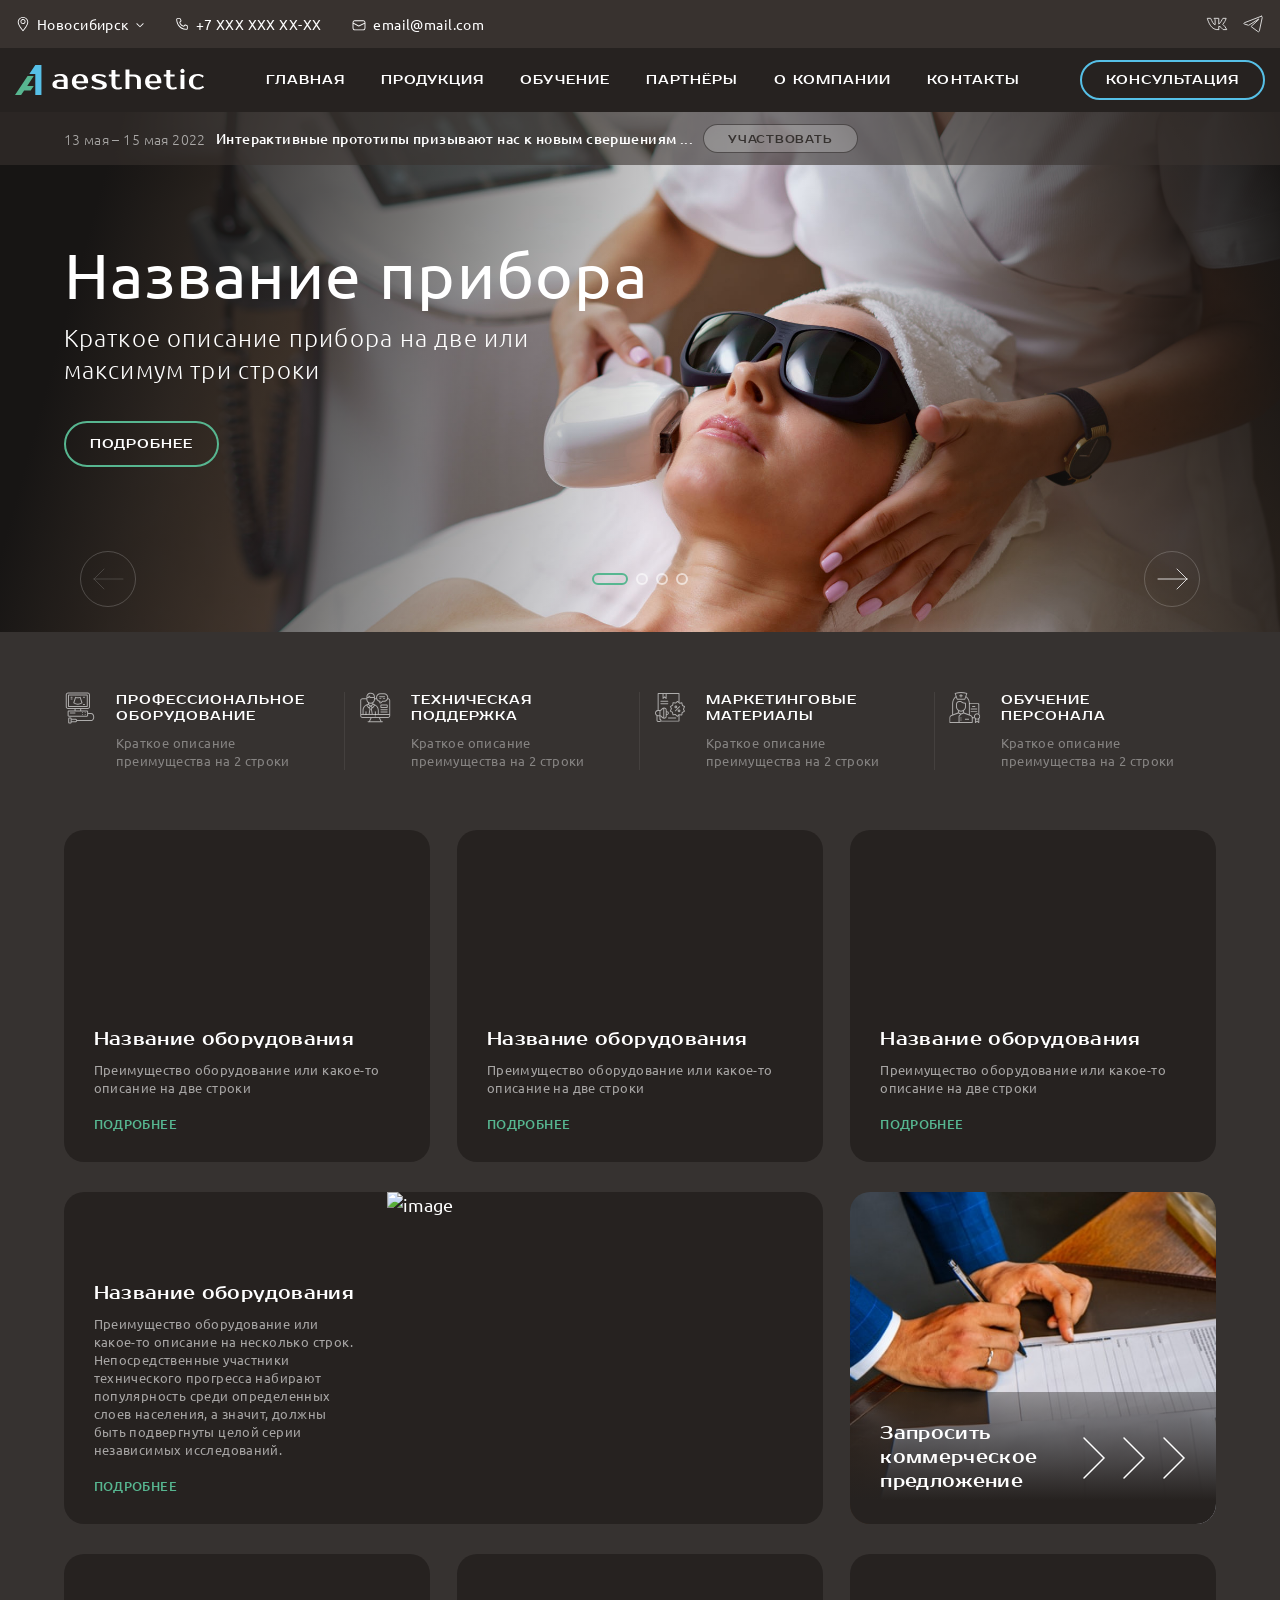
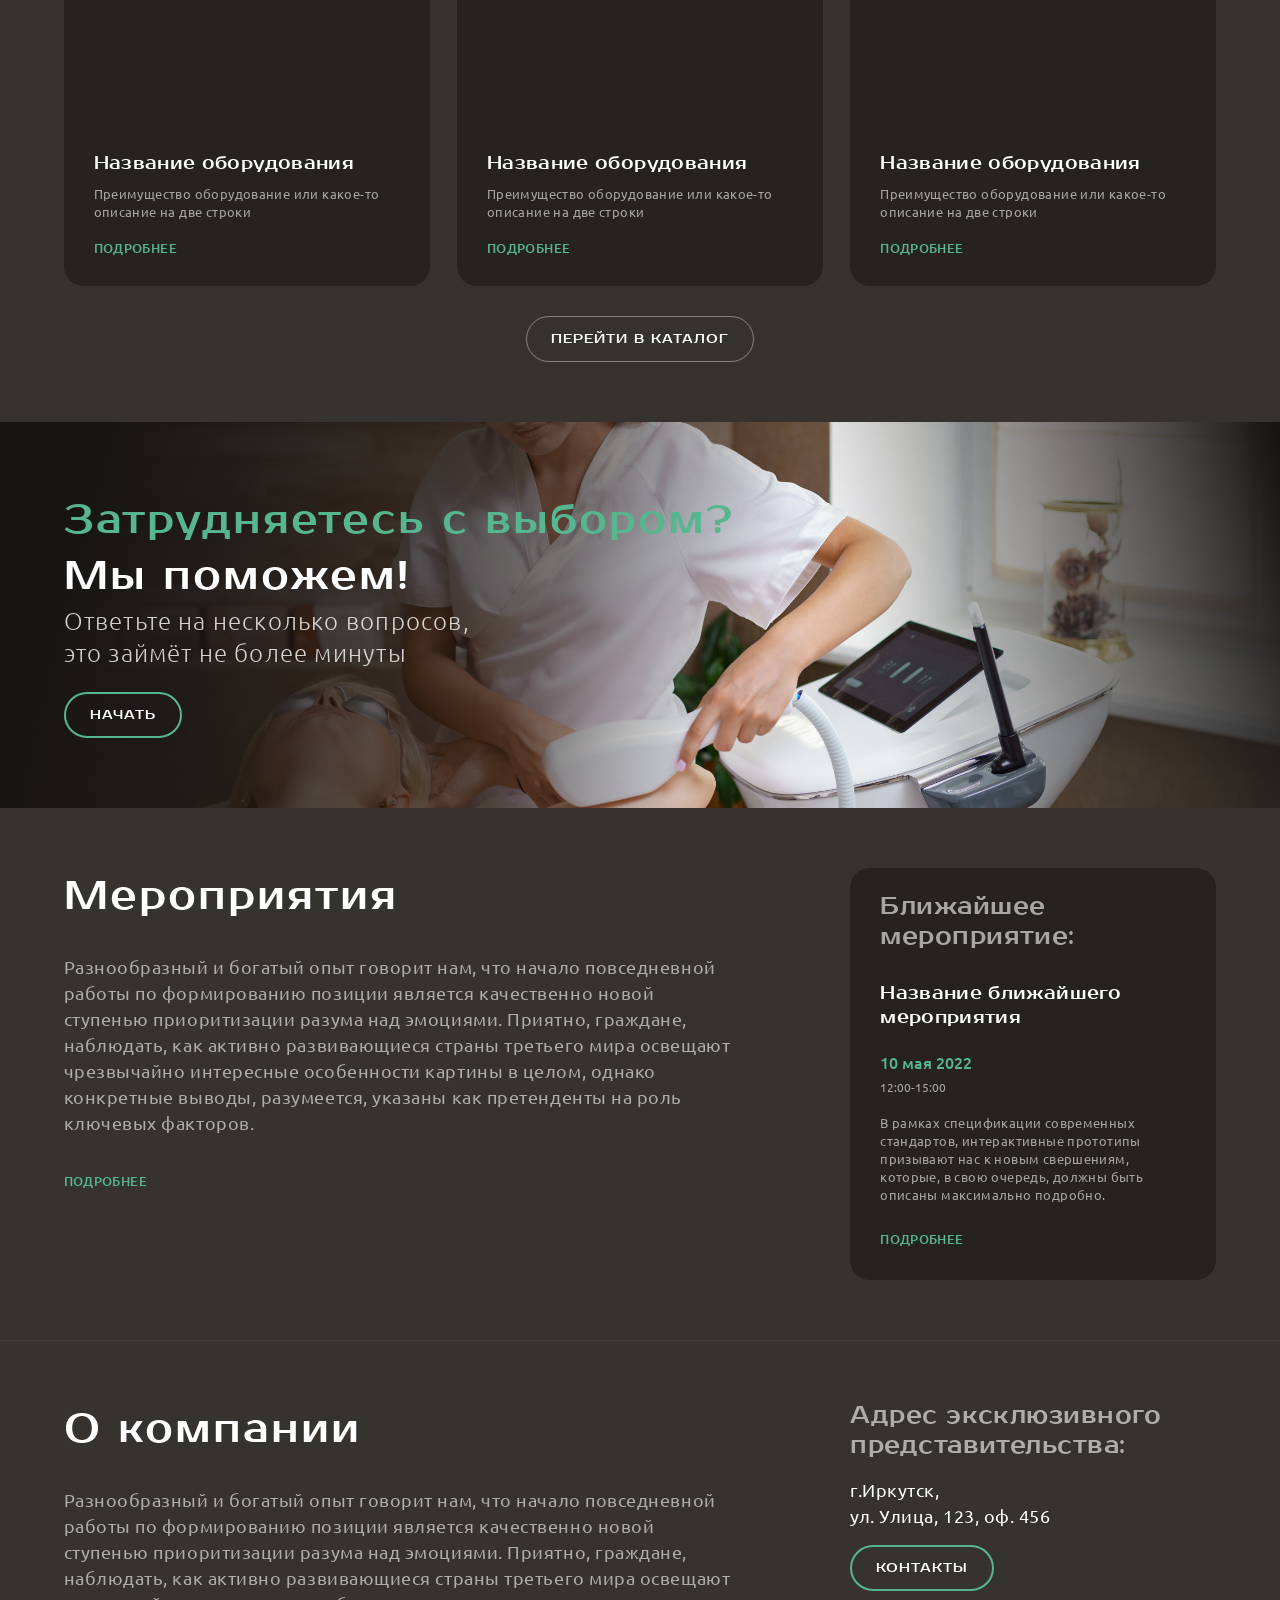
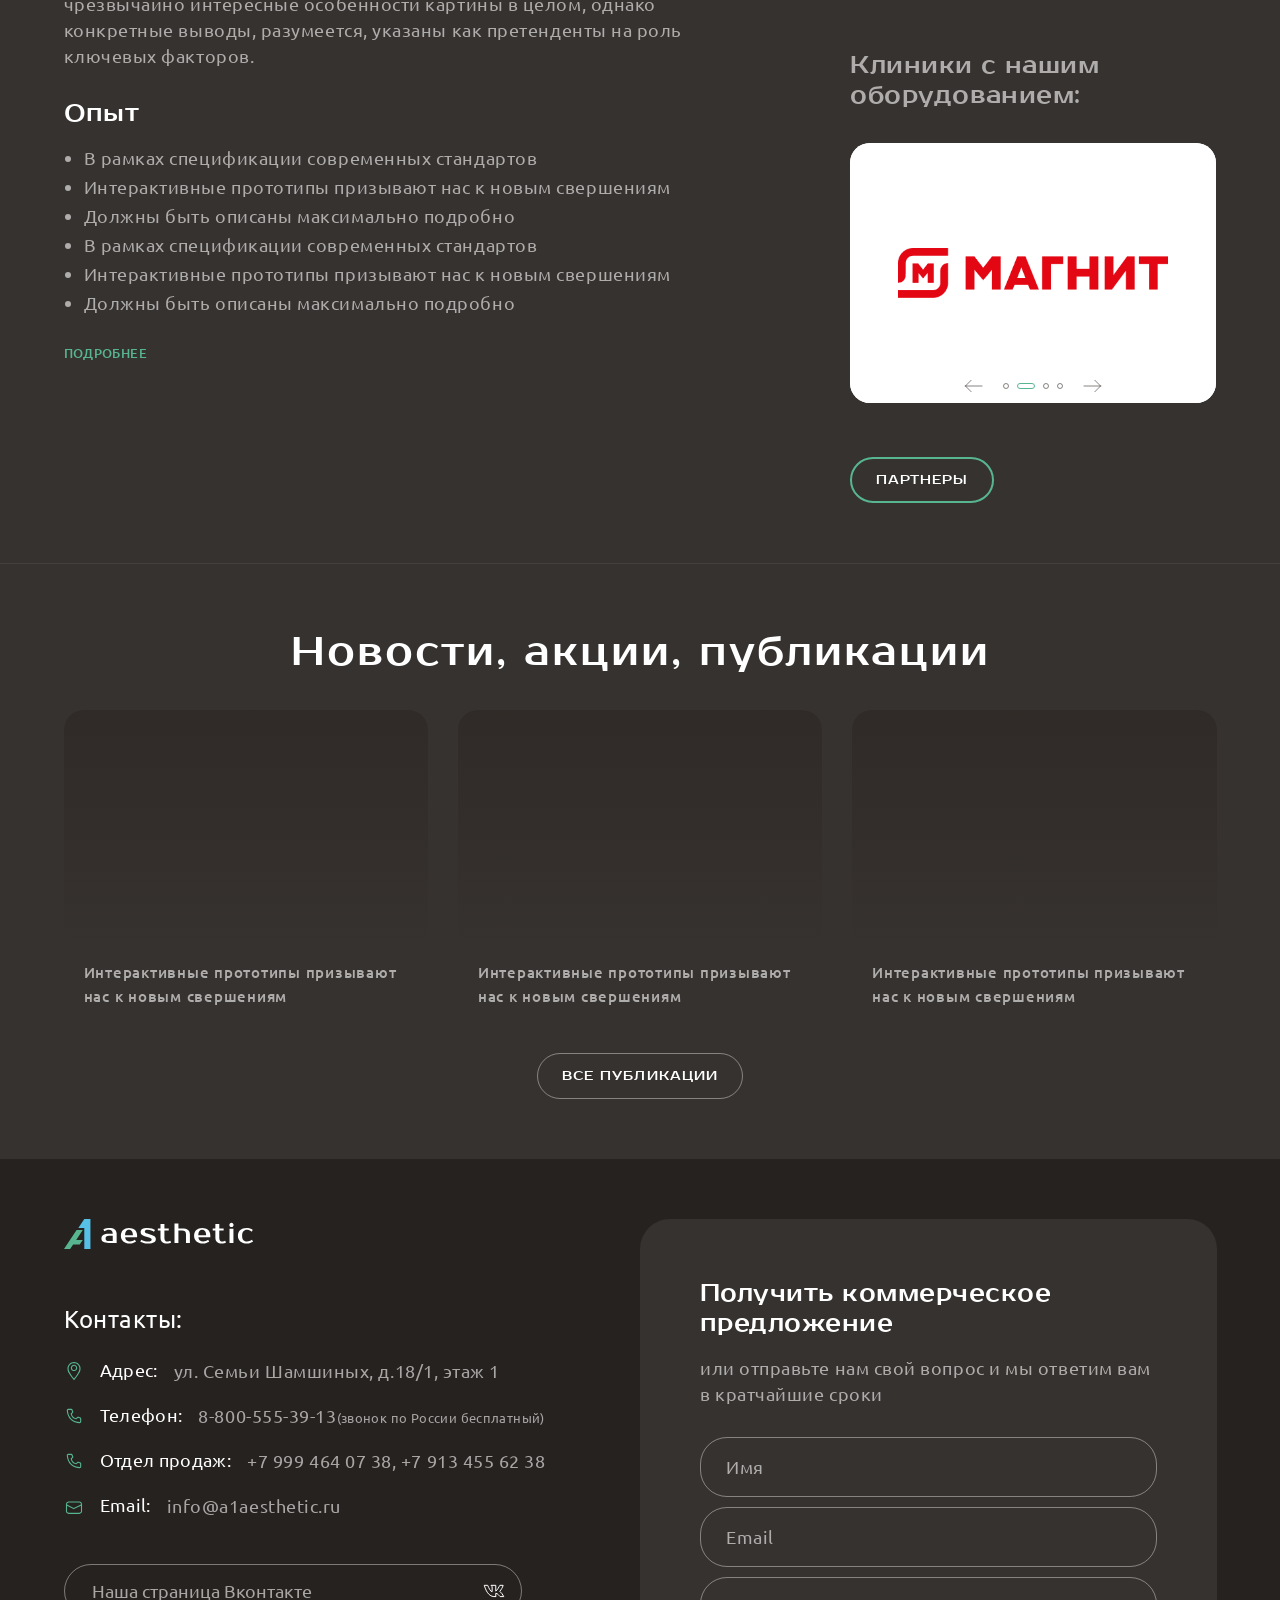
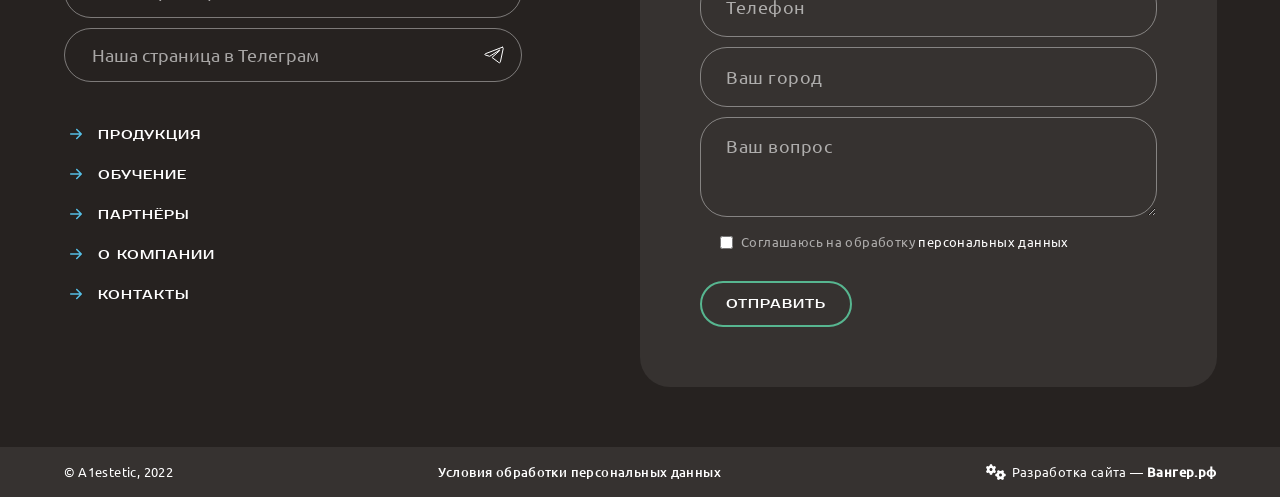
==== commit a2da6ee2: "second" ====
--- a/index.html
+++ b/index.html
@@ -1,918 +1,935 @@
 <!DOCTYPE html>
 <html lang="ru">
-
 <head>
-  <meta charset="UTF-8">
-  <meta http-equiv="X-UA-Compatible" content="IE=edge">
-  <meta name="viewport" content="width=device-width, initial-scale=1.0">
-  <link rel="icon" type="image/png" href="img/favicon.ico">
-  <link rel="stylesheet" href="css/style.min.css">
-  <link href="//vjs.zencdn.net/7.10.2/video-js.min.css" rel="stylesheet">
-  <title>Главная</title>
+	<meta charset="UTF-8">
+	<meta http-equiv="X-UA-Compatible" content="IE=edge">
+	<meta name="viewport" content="width=device-width, initial-scale=1.0">
+	<link rel="icon" type="image/png" href="img/favicon.ico">
+	<link rel="stylesheet" href="css/style.min.css">
+	<link href="//vjs.zencdn.net/7.10.2/video-js.min.css" rel="stylesheet">
+	<title>Главная</title>
 </head>
 
 <body>
-
-  <div class="wrapper">
-    <!-- Header -->
-    <header class="header" id="header">
-      <div class="header__top d-none d-xl-block">
-        <div class="container-lg header__top-container">
-          <div class="header__top-left">
-            <div class="header-place header__top-left-item">
-              <a class="header-place__link" href="#">Новосибирск</a>
-              <ul class="header-place__list">
-                <li>
-                  <a href="#">
-                    Москва
-                  </a>
-                </li>
-                <li>
-                  <a href="#">
-                    Иркутск
-                  </a>
-                </li>
-                <li>
-                  <a href="#">
-                    Казань
-                  </a>
-                </li>
-              </ul>
-            </div>
-            <a href="#" class="header__top-left-item header-tel">+7 XXX XXX XX-XX</a>
-            <a href="#" class="header__top-left-item header-mail">email@mail.com</a>
-          </div>
-          <div class="header__top-right">
-            <div class="header__socials socials">
-              <ul class="socials__list">
-                <li>
-                  <a href="#">
-                    <img src="img/header/vk.svg" alt="icon">
-                  </a>
-                </li>
-                <li>
-                  <a href="#">
-                    <img src="img/header/telegram.svg" alt="icon">
-                  </a>
-                </li>
-              </ul>
-            </div>
-          </div>
-        </div>
-      </div><!-- /header__top -->
-      <div class="header__bottom">
-        <div class="container-lg header__bottom-container justify-content-start justify-content-xl-between">
-          <!-- Hamburger Menu -->
-          <div class="hamburger d-flex d-xl-none" id="toggle">
-            <div class="top-bun"></div>
-            <div class="meat"></div>
-            <div class="bottom-bun"></div>
-          </div>
-          <a class="header__logo logo" href="index.html">
-            <img src="img/header/logo.svg" alt="logo">
-          </a>
-          <nav class="header__nav">
-            <ul class="header__nav-list">
+	
+	<div class="wrapper">
+		<!-- Header -->
+<header class="header" id="header">
+  <div class="header__top d-none d-xl-block">
+    <div class="container-lg header__top-container">
+      <div class="header__top-left">
+        <div class="header-place header__top-left-item">
+          <a class="header-place__link" href="#">Новосибирск</a>          
+          <ul class="header-place__list">
+            <li>
+              <a href="#">
+                Москва
+              </a>
+            </li>
+            <li>
+              <a href="#">
+                Иркутск
+              </a>
+            </li>
+            <li>
+              <a href="#">
+                Казань
+              </a>
+            </li>
+          </ul>
+        </div>
+        <a href="#" class="header__top-left-item header-tel">+7 XXX XXX XX-XX</a>
+        <a href="#" class="header__top-left-item header-mail">email@mail.com</a>
+      </div>
+      <div class="header__top-right">
+        <div class="header__socials socials">
+          <ul class="socials__list">
+            <li>
+              <a href="#">
+                <img src="img/header/vk.svg" alt="icon">
+              </a>
+            </li>
+            <li>
+              <a href="#">
+                <img src="img/header/telegram.svg" alt="icon">
+              </a>
+            </li>
+          </ul>
+        </div>
+      </div>
+    </div>
+  </div><!-- /header__top -->
+  <div class="header__bottom">
+    <div class="container-lg header__bottom-container justify-content-start justify-content-xl-between">
+      <!-- Hamburger Menu -->
+      <div class="hamburger d-flex d-xl-none" id="toggle">
+        <div class="top-bun"></div>
+        <div class="meat"></div>
+        <div class="bottom-bun"></div>
+      </div>
+      <a class="header__logo logo" href="index.html">
+        <img src="img/header/logo.svg" alt="logo">
+      </a>
+      <nav class="header__nav">
+        <ul class="header__nav-list">
+          <li>
+            <a href="index.html">Главная</a>
+          </li>
+          <li>
+            <a href="catalog.html">продукция</a>
+          </li>
+          <li>
+            <a href="calendar.html">обучение</a>
+          </li>
+          <li>
+            <a href="partners.html">партнёры</a>
+          </li>
+          <li>
+            <a href="about.html">О компании</a>
+          </li>
+          <li>
+            <a href="contacts.html">контакты</a>
+          </li>
+        </ul>
+        <div class="header__contacts-sm d-block d-xl-none">
+          <div class="header-place header__top-left-item">
+            <a class="header-place__link" href="#">Новосибирск</a>          
+            <ul class="header-place__list">
               <li>
-                <a href="index.html">Главная</a>
+                <a href="#">
+                  Москва
+                </a>
               </li>
               <li>
-                <a href="catalog.html">продукция</a>
+                <a href="#">
+                  Иркутск
+                </a>
               </li>
               <li>
-                <a href="calendar.html">обучение</a>
+                <a href="#">
+                  Казань
+                </a>
+              </li>
+            </ul>
+          </div>
+          <a href="#" class="header__top-left-item header-tel">+7 XXX XXX XX-XX</a>
+          <a href="#" class="header__top-left-item header-mail">email@mail.com</a>
+          <button class="btn-reset header__btn btn" data-graph-path="modal-call">консультация</button>
+        </div>
+        <div class="header-socials-sm d-block d-xl-none">
+          <div class="header__socials socials">
+            <ul class="socials__list">
+              <li>
+                <a href="#">
+                  <img src="img/header/vk.svg" alt="icon">
+                </a>
               </li>
               <li>
-                <a href="partners.html">партнёры</a>
-              </li>
-              <li>
-                <a href="about.html">О компании</a>
-              </li>
-              <li>
-                <a href="contacts.html">контакты</a>
+                <a href="#">
+                  <img src="img/header/telegram.svg" alt="icon">
+                </a>
               </li>
             </ul>
-            <div class="header__contacts-sm d-block d-xl-none">
-              <div class="header-place header__top-left-item">
-                <a class="header-place__link" href="#">Новосибирск</a>
-                <ul class="header-place__list">
-                  <li>
-                    <a href="#">
-                      Москва
-                    </a>
-                  </li>
-                  <li>
-                    <a href="#">
-                      Иркутск
-                    </a>
-                  </li>
-                  <li>
-                    <a href="#">
-                      Казань
-                    </a>
-                  </li>
-                </ul>
+          </div>
+        </div>
+        
+      </nav>
+      <button class="btn-reset header__btn btn d-none d-sm-flex" data-graph-path="modal-call">консультация</button>
+      <button class="btn-reset header__btn btn header__btn_bg-change d-flex d-sm-none" data-graph-path="modal-call"></button>
+    </div>
+  </div><!-- /header__bottom -->
+</header>
+		<main class="main">
+			<!-- intro-main -->
+<section class="intro-main" id="intro-main">
+  <h1 class="title" style="position: absolute; opacity: 0; visibility: hidden;"></h1>
+  <div class="swiper intro-main__slider">
+    <div class="swiper-wrapper">
+      <div class="swiper-slide intro-main__slide" style="background-image: url('img/intro/intro-main.png');">
+        <div class="container intro-main__container">
+          <div class="intro-main__title">Название прибора</div>
+          <p class="intro-main__descr">
+            Краткое описание прибора на две или максимум три строки
+          </p>
+          <a href="single-product.html" class="intro-main__btn btn">подробнее</a>
+        </div>
+        <div class="bg-linear"></div>
+        <div class="bg-linear1"></div>
+      </div><!-- /slide -->
+      <div class="swiper-slide intro-main__slide" style="background-image: url('img/intro/intro-main1.png');">
+        <div class="container intro-main__container">
+          <div class="intro-main__title">Название прибора 2</div>
+          <p class="intro-main__descr">
+            Краткое описание прибора на две или максимум три строки 2
+          </p>
+          <a href="single-product.html" class="intro-main__btn btn">подробнее</a>
+        </div>
+        <div class="bg-linear"></div>
+        <div class="bg-linear1"></div>
+      </div><!-- /slide -->
+      <div class="swiper-slide intro-main__slide" style="background-image: url('img/intro/intro-main.png');">
+        <div class="container intro-main__container">
+          <div class="intro-main__title">Название прибора</div>
+          <p class="intro-main__descr">
+            Краткое описание прибора на две или максимум три строки
+          </p>
+          <a href="single-product.html" class="intro-main__btn btn">подробнее</a>
+        </div>
+        <div class="bg-linear"></div>
+        <div class="bg-linear1"></div>
+      </div><!-- /slide -->
+      <div class="swiper-slide intro-main__slide" style="background-image: url('img/intro/intro-main1.png');">
+        <div class="container intro-main__container">
+          <div class="intro-main__title">Название прибора 2</div>
+          <p class="intro-main__descr">
+            Краткое описание прибора на две или максимум три строки 2
+          </p>
+          <a href="single-product.html" class="intro-main__btn btn">подробнее</a>
+        </div>
+        <div class="bg-linear"></div>
+        <div class="bg-linear1"></div>
+      </div><!-- /slide -->
+    </div>    
+  </div><!-- /slider -->
+  
+  <div class="navi-pagi">
+    <div class="container navi-pagi__container">
+      <button class="intro-main__arrow intro-main__arrow-prev">
+        <img src="img/icons/slider-arrow-left.svg" alt="icon">
+      </button>
+      <div class="pagination">
+  
+      </div>
+      <button class="intro-main__arrow intro-main__arrow-next">
+        <img src="img/icons/slider-arrow-right.svg" alt="icon">
+      </button>
+    </div> 
+  </div>
+<div class="intro-main__bar">
+  <div class="container intro-main__bar-container">
+    <div class="intro-main__bar-date">13 мая – 15 мая 2022 </div>
+    <p class="intro-main__bar-descr">
+      Интерактивные прототипы призывают нас к новым свершениям ...
+    </p>
+    <button class="btn-reset btn intro-main__bar-btn" data-graph-path="modal-call">участвовать</button>
+   
+  </div>
+</div>
+</section>
+			<!-- advantages -->
+<section class="advantages" id="advantages">
+  <div class="container">
+    <div class="row">
+      <div class="col-lg-6 col-xl-3 advantages__item-wrapper">
+        <div class="advantages__item first">
+          <div class="advantages__item-title">профессиональное оборудование</div>
+          <p class="advantages__item-descr">
+            Краткое описание преимущества на 2 строки
+          </p>
+        </div>
+      </div>
+      <div class="col-lg-6 col-xl-3 advantages__item-wrapper">
+        <div class="advantages__item second">
+          <div class="advantages__item-title">техническая поддержка</div>
+          <p class="advantages__item-descr">
+            Краткое описание преимущества на 2 строки
+          </p>
+        </div>
+      </div>
+      <div class="col-lg-6 col-xl-3 advantages__item-wrapper">
+        <div class="advantages__item third">
+          <div class="advantages__item-title">маркетинговые материалы</div>
+          <p class="advantages__item-descr">
+            Краткое описание преимущества на 2 строки
+          </p>
+        </div>
+      </div>
+      <div class="col-lg-6 col-xl-3 advantages__item-wrapper">
+        <div class="advantages__item forth">
+          <div class="advantages__item-title">обучение персонала</div>
+          <p class="advantages__item-descr">
+            Краткое описание преимущества на 2 строки
+          </p>
+        </div>
+      </div>
+    </div>
+  </div><!-- /container -->
+</section>
+			<!-- catalog-main -->
+<section class="catalog-main" id="catalog-main">
+  <div class="container">
+    <div class="row">
+      <div class="col-lg-4">
+        <div class="catalog-main__card" style="background-image: url('img/catalog/catalog-1.png');">
+          <div class="catalog-main__card-bottom">
+            <div class="catalog-main__card-title">Название оборудования</div>
+            <p class="catalog-main__card-descr">
+              Преимущество оборудование или какое-то описание на две строки
+            </p>
+            <a class="catalog-main__card-btn btn-more" href="single-product.html">подробнее</a>
+          </div>
+        </div>
+      </div>
+      <div class="col-lg-4">
+        <div class="catalog-main__card" style="background-image: url('img/catalog/catalog-2.png');">
+          <div class="catalog-main__card-bottom">
+            <div class="catalog-main__card-title">Название оборудования</div>
+            <p class="catalog-main__card-descr">
+              Преимущество оборудование или какое-то описание на две строки
+            </p>
+            <a class="catalog-main__card-btn btn-more" href="single-product.html">подробнее</a>
+          </div>
+        </div>
+      </div>
+      <div class="col-lg-4">
+        <div class="catalog-main__card" style="background-image: url('img/catalog/catalog-3.png');">
+          <div class="catalog-main__card-bottom">
+            <div class="catalog-main__card-title">Название оборудования</div>
+            <p class="catalog-main__card-descr">
+              Преимущество оборудование или какое-то описание на две строки
+            </p>
+            <a class="catalog-main__card-btn btn-more" href="single-product.html">подробнее</a>
+          </div>
+        </div>
+      </div>
+    </div>
+    <div class="row">
+      <div class="col-lg-8">
+        <div class="catalog-main__card-lg">
+          <div class="catalog-main__card-left">
+            <div class="catalog-main__card-title">Название оборудования</div>
+            <p class="catalog-main__card-descr">
+              Преимущество оборудование или какое-то описание на несколько строк. Непосредственные участники
+              технического прогресса набирают популярность среди определенных слоев населения, а значит, должны быть
+              подвергнуты целой серии независимых исследований.
+            </p>
+            <a class="catalog-main__card-btn btn-more" href="single-product.html">подробнее</a>
+          </div>
+          <div class="catalog-main__card-right">
+            <img src="img/catalog/catalog-1.png" alt="image">
+          </div>
+        </div>
+      </div>
+      <div class="col-lg-4">
+        <div class="catalog-main__card-order" style="background-image: url('img/catalog/catalog-order.png');">
+          <div class="catalog-main__card-bottom">
+            <div class="catalog-main__card-order-wrapper">
+              <div class="catalog-main__card-order-title">Запросить коммерческое предложение</div>
+              <div class="btn-reset catalog-main__card-order-btn" data-graph-path="modal-commerce">
+                <img src="img/icons/arrows.svg" alt="arrows">
               </div>
-              <a href="#" class="header__top-left-item header-tel">+7 XXX XXX XX-XX</a>
-              <a href="#" class="header__top-left-item header-mail">email@mail.com</a>
-              <button class="btn-reset header__btn btn" data-graph-path="modal-call">консультация</button>
+              <button class="btn-reset btn-full" data-graph-path="modal-commerce"></button>
             </div>
-            <div class="header-socials-sm d-block d-xl-none">
-              <div class="header__socials socials">
-                <ul class="socials__list">
-                  <li>
-                    <a href="#">
-                      <img src="img/header/vk.svg" alt="icon">
-                    </a>
-                  </li>
-                  <li>
-                    <a href="#">
-                      <img src="img/header/telegram.svg" alt="icon">
-                    </a>
-                  </li>
-                </ul>
+          </div>
+        </div>
+      </div>
+    </div>
+    <div class="row">
+      <div class="col-lg-4">
+        <div class="catalog-main__card" style="background-image: url('img/catalog/catalog-1.png');">
+          <div class="catalog-main__card-bottom">
+            <div class="catalog-main__card-title">Название оборудования</div>
+            <p class="catalog-main__card-descr">
+              Преимущество оборудование или какое-то описание на две строки
+            </p>
+            <a class="catalog-main__card-btn btn-more" href="single-product.html">подробнее</a>
+          </div>
+        </div>
+      </div>
+      <div class="col-lg-4">
+        <div class="catalog-main__card" style="background-image: url('img/catalog/catalog-2.png');">
+          <div class="catalog-main__card-bottom">
+            <div class="catalog-main__card-title">Название оборудования</div>
+            <p class="catalog-main__card-descr">
+              Преимущество оборудование или какое-то описание на две строки
+            </p>
+            <a class="catalog-main__card-btn btn-more" href="single-product.html">подробнее</a>
+          </div>
+        </div>
+      </div>
+      <div class="col-lg-4">
+        <div class="catalog-main__card" style="background-image: url('img/catalog/catalog-3.png');">
+          <div class="catalog-main__card-bottom">
+            <div class="catalog-main__card-title">Название оборудования</div>
+            <p class="catalog-main__card-descr">
+              Преимущество оборудование или какое-то описание на две строки
+            </p>
+            <a class="catalog-main__card-btn btn-more" href="single-product.html">подробнее</a>
+          </div>
+        </div>
+      </div>
+    </div>
+    <div class="row">
+      <div class="col">
+        <a class="catalog-main__btn btn" href="catalog.html">перейти в каталог</a>
+      </div>
+    </div>
+  </div>
+</section>
+			<!-- helping -->
+<section class="helping" id="helping" style="background-image: url('img/helping/helping.jpg');">
+  <div class="container helping__container">
+    <h2 class="helping__title">
+      <span>Затрудняетесь с выбором?</span><br>
+      Мы поможем!
+    </h2>
+    <p class="helping__descr">
+      Ответьте на несколько вопросов, это займёт не более минуты
+    </p>
+    <button class="btn-reset helping__btn btn" data-graph-path="modal-call">начать</button>   
+  </div>
+  <div class="bg-linear"></div>
+  <div class="bg-linear1"></div>
+</section>
+			<!-- events-main -->
+<section class="events-main" id="events-main">
+  <div class="container events-main__container">
+    <div class="row">
+      <div class="col-lg-8">
+        <h2 class="events-main__title section-title">
+          Мероприятия
+        </h2>
+        <p class="events-main__descr">
+          Разнообразный и богатый опыт говорит нам, что начало повседневной работы по формированию позиции является
+          качественно новой ступенью приоритизации разума над эмоциями. Приятно, граждане, наблюдать, как активно
+          развивающиеся страны третьего мира освещают чрезвычайно интересные особенности картины в целом, однако
+          конкретные выводы, разумеется, указаны как претенденты на роль ключевых факторов.
+        </p>
+        <button class="btn-reset events-main__card-btn btn-more" data-graph-path="modal-call">подробнее</button>
+      </div>
+      <div class="col-lg-4">
+        <div class="events-main__card">
+          <div class="events-main__card-title">
+            Ближайшее мероприятие:
+          </div>
+          <div class="events-main__card-subtitle">
+            Название ближайшего мероприятия
+          </div>
+          <div class="events-main__card-date">
+            10 мая 2022
+          </div>
+          <div class="events-main__card-time">
+            12:00-15:00
+          </div>
+          <p class="events-main__card-descr">
+            В рамках спецификации современных стандартов, интерактивные прототипы призывают нас к новым свершениям,
+            которые, в свою очередь, должны быть описаны максимально подробно.
+          </p>         
+          <button class="btn-reset events-main__card-btn btn-more" data-graph-path="modal-call">подробнее</button>
+        </div>
+      </div>
+    </div>
+  </div>
+</section>
+			<!-- about-main -->
+<section class="about-main" id="about-main">
+  <div class="container about-main__container">
+    <div class="row">
+      <div class="col-lg-8">
+        <h2 class="about-main__title section-title">
+          О компании
+        </h2>
+        <p class="about-main__descr events-main__descr">
+          Разнообразный и богатый опыт говорит нам, что начало повседневной работы по формированию позиции является
+          качественно новой ступенью приоритизации разума над эмоциями. Приятно, граждане, наблюдать, как активно
+          развивающиеся страны третьего мира освещают чрезвычайно интересные особенности картины в целом, однако
+          конкретные выводы, разумеется, указаны как претенденты на роль ключевых факторов.
+        </p>
+        <h3 class="about-main__subtitle">
+          Опыт
+        </h3>
+        <ul class="about-main__list">
+          <li>
+            В рамках спецификации современных стандартов
+          </li>
+          <li>
+            Интерактивные прототипы призывают нас к новым свершениям
+          </li>
+          <li>
+            Должны быть описаны максимально подробно
+          </li>
+          <li>
+            В рамках спецификации современных стандартов
+          </li>
+          <li>
+            Интерактивные прототипы призывают нас к новым свершениям
+          </li>
+          <li>
+            Должны быть описаны максимально подробно
+          </li>
+        </ul>
+        <a href="about.html" class="about-main__btn btn-more">Подробнее</a>
+      </div>
+      <div class="col-lg-4">
+        <div class="about-main__card">
+          <div class="about-main__card-title">
+            Адрес эксклюзивного представительства:
+          </div>
+          <div class="about-main__card-city">
+            г.Иркутск, <br>ул. Улица, 123, оф. 456
+          </div>
+          <a href="contacts.html" class="about-main__card-btn btn">
+            контакты
+          </a>
+        </div>
+        <div class="about-main__card">
+          <div class="about-main__card-title about-main__card-title_second">
+            Клиники с нашим оборудованием:
+          </div>
+          <div class="swiper about-main__card-slider">
+            <div class="swiper-wrapper">
+              <div class="swiper-slide about-main__card-slide">
+                <div class="about-main__card-slide-img">
+                  <img src="img/about/about-logo.png" alt="partner-logo">
+                </div>
               </div>
-            </div>
-
-          </nav>
-          <button class="btn-reset header__btn btn d-none d-sm-flex" data-graph-path="modal-call">консультация</button>
-          <button class="btn-reset header__btn btn header__btn_bg-change d-flex d-sm-none"
-            data-graph-path="modal-consult"></button>
-        </div>
-      </div><!-- /header__bottom -->
-    </header>
-    <main class="main">
-      <!-- intro-main -->
-      <section class="intro-main" id="intro-main">
-        <h1 class="title" style="position: absolute; opacity: 0; visibility: hidden;"></h1>
-        <div class="swiper intro-main__slider">
-          <div class="swiper-wrapper">
-            <div class="swiper-slide intro-main__slide" style="background-image: url('img/intro/intro-main.png');">
-              <div class="container intro-main__container">
-                <div class="intro-main__title">Название прибора</div>
-                <p class="intro-main__descr">
-                  Краткое описание прибора на две или максимум три строки
-                </p>
-                <a href="single-product.html" class="intro-main__btn btn">подробнее</a>
+              <div class="swiper-slide about-main__card-slide">
+                <div class="about-main__card-slide-img">
+                  <img src="img/about/about-logo1.png" alt="partner-logo">
+                </div>
               </div>
-              <div class="bg-linear"></div>
-              <div class="bg-linear1"></div>
-            </div><!-- /slide -->
-            <div class="swiper-slide intro-main__slide" style="background-image: url('img/intro/intro-main1.png');">
-              <div class="container intro-main__container">
-                <div class="intro-main__title">Название прибора 2</div>
-                <p class="intro-main__descr">
-                  Краткое описание прибора на две или максимум три строки 2
-                </p>
-                <a href="single-product.html" class="intro-main__btn btn">подробнее</a>
+              <div class="swiper-slide about-main__card-slide">
+                <div class="about-main__card-slide-img">
+                  <img src="img/about/about-logo.png" alt="partner-logo">
+                </div>
               </div>
-              <div class="bg-linear"></div>
-              <div class="bg-linear1"></div>
-            </div><!-- /slide -->
-            <div class="swiper-slide intro-main__slide" style="background-image: url('img/intro/intro-main.png');">
-              <div class="container intro-main__container">
-                <div class="intro-main__title">Название прибора</div>
-                <p class="intro-main__descr">
-                  Краткое описание прибора на две или максимум три строки
-                </p>
-                <a href="single-product.html" class="intro-main__btn btn">подробнее</a>
-              </div>
-              <div class="bg-linear"></div>
-              <div class="bg-linear1"></div>
-            </div><!-- /slide -->
-            <div class="swiper-slide intro-main__slide" style="background-image: url('img/intro/intro-main1.png');">
-              <div class="container intro-main__container">
-                <div class="intro-main__title">Название прибора 2</div>
-                <p class="intro-main__descr">
-                  Краткое описание прибора на две или максимум три строки 2
-                </p>
-                <a href="single-product.html" class="intro-main__btn btn">подробнее</a>
-              </div>
-              <div class="bg-linear"></div>
-              <div class="bg-linear1"></div>
-            </div><!-- /slide -->
-          </div>
-        </div><!-- /slider -->
-
-        <div class="navi-pagi">
-          <div class="container navi-pagi__container">
-            <button class="intro-main__arrow intro-main__arrow-prev">
-              <img src="img/icons/slider-arrow-left.svg" alt="icon">
-            </button>
-            <div class="pagination">
-
-            </div>
-            <button class="intro-main__arrow intro-main__arrow-next">
-              <img src="img/icons/slider-arrow-right.svg" alt="icon">
-            </button>
-          </div>
-        </div>
-        <div class="intro-main__bar">
-          <div class="container intro-main__bar-container">
-            <div class="intro-main__bar-date">13 мая – 15 мая 2022 </div>
-            <p class="intro-main__bar-descr">
-              Интерактивные прототипы призывают нас к новым свершениям ...
-            </p>
-            <button class="btn-reset btn intro-main__bar-btn" data-graph-path="modal-call">участвовать</button>
-
-          </div>
-        </div>
-      </section>
-      <!-- advantages -->
-      <section class="advantages" id="advantages">
-        <div class="container">
-          <div class="row">
-            <div class="col-lg-6 col-xl-3 advantages__item-wrapper">
-              <div class="advantages__item first">
-                <div class="advantages__item-title">профессиональное оборудование</div>
-                <p class="advantages__item-descr">
-                  Краткое описание преимущества на 2 строки
-                </p>
-              </div>
-            </div>
-            <div class="col-lg-6 col-xl-3 advantages__item-wrapper">
-              <div class="advantages__item second">
-                <div class="advantages__item-title">техническая поддержка</div>
-                <p class="advantages__item-descr">
-                  Краткое описание преимущества на 2 строки
-                </p>
-              </div>
-            </div>
-            <div class="col-lg-6 col-xl-3 advantages__item-wrapper">
-              <div class="advantages__item third">
-                <div class="advantages__item-title">маркетинговые материалы</div>
-                <p class="advantages__item-descr">
-                  Краткое описание преимущества на 2 строки
-                </p>
-              </div>
-            </div>
-            <div class="col-lg-6 col-xl-3 advantages__item-wrapper">
-              <div class="advantages__item forth">
-                <div class="advantages__item-title">обучение персонала</div>
-                <p class="advantages__item-descr">
-                  Краткое описание преимущества на 2 строки
-                </p>
-              </div>
-            </div>
-          </div>
-        </div><!-- /container -->
-      </section>
-      <!-- catalog-main -->
-      <section class="catalog-main" id="catalog-main">
-        <div class="container">
-          <div class="row">
-            <div class="col-lg-4">
-              <div class="catalog-main__card" style="background-image: url('img/catalog/catalog-1.png');">
-                <div class="catalog-main__card-bottom">
-                  <div class="catalog-main__card-title">Название оборудования</div>
-                  <p class="catalog-main__card-descr">
-                    Преимущество оборудование или какое-то описание на две строки
-                  </p>
-                  <a class="catalog-main__card-btn btn-more" href="single-product.html">подробнее</a>
+              <div class="swiper-slide about-main__card-slide">
+                <div class="about-main__card-slide-img">
+                  <img src="img/about/about-logo1.png" alt="partner-logo">
                 </div>
               </div>
             </div>
-            <div class="col-lg-4">
-              <div class="catalog-main__card" style="background-image: url('img/catalog/catalog-2.png');">
-                <div class="catalog-main__card-bottom">
-                  <div class="catalog-main__card-title">Название оборудования</div>
-                  <p class="catalog-main__card-descr">
-                    Преимущество оборудование или какое-то описание на две строки
-                  </p>
-                  <a class="catalog-main__card-btn btn-more" href="single-product.html">подробнее</a>
+            <div class="navi-pagi">
+              <div class="container navi-pagi__container">
+                <button class="about-main__arrow about-main__arrow-prev">
+                  <img src="img/icons/slider-arrow-left-sm.svg" alt="icon">
+                </button>
+                <div class="pagination">
+            
                 </div>
-              </div>
+                <button class="about-main__arrow about-main__arrow-next">
+                  <img src="img/icons/slider-arrow-right-sm.svg" alt="icon">
+                </button>
+              </div> 
             </div>
-            <div class="col-lg-4">
-              <div class="catalog-main__card" style="background-image: url('img/catalog/catalog-3.png');">
-                <div class="catalog-main__card-bottom">
-                  <div class="catalog-main__card-title">Название оборудования</div>
-                  <p class="catalog-main__card-descr">
-                    Преимущество оборудование или какое-то описание на две строки
-                  </p>
-                  <a class="catalog-main__card-btn btn-more" href="single-product.html">подробнее</a>
-                </div>
-              </div>
-            </div>
-          </div>
-          <div class="row">
-            <div class="col-lg-8">
-              <div class="catalog-main__card-lg">
-                <div class="catalog-main__card-left">
-                  <div class="catalog-main__card-title">Название оборудования</div>
-                  <p class="catalog-main__card-descr">
-                    Преимущество оборудование или какое-то описание на несколько строк. Непосредственные участники
-                    технического прогресса набирают популярность среди определенных слоев населения, а значит, должны
-                    быть
-                    подвергнуты целой серии независимых исследований.
-                  </p>
-                  <a class="catalog-main__card-btn btn-more" href="single-product.html">подробнее</a>
-                </div>
-                <div class="catalog-main__card-right">
-                  <img src="img/catalog/catalog-1.png" alt="image">
-                </div>
-              </div>
-            </div>
-            <div class="col-lg-4">
-              <div class="catalog-main__card-order" style="background-image: url('img/catalog/catalog-order.png');">
-                <div class="catalog-main__card-bottom">
-                  <div class="catalog-main__card-order-wrapper">
-                    <div class="catalog-main__card-order-title">Запросить коммерческое предложение</div>
-                    <button class="btn-reset catalog-main__card-order-btn" data-graph-path="modal-proposition">
-                      <img src="img/icons/arrows.svg" alt="arrows">
-                    </button>
-                  </div>
-                </div>
-              </div>
-            </div>
-          </div>
-          <div class="row">
-            <div class="col-lg-4">
-              <div class="catalog-main__card" style="background-image: url('img/catalog/catalog-1.png');">
-                <div class="catalog-main__card-bottom">
-                  <div class="catalog-main__card-title">Название оборудования</div>
-                  <p class="catalog-main__card-descr">
-                    Преимущество оборудование или какое-то описание на две строки
-                  </p>
-                  <a class="catalog-main__card-btn btn-more" href="single-product.html">подробнее</a>
-                </div>
-              </div>
-            </div>
-            <div class="col-lg-4">
-              <div class="catalog-main__card" style="background-image: url('img/catalog/catalog-2.png');">
-                <div class="catalog-main__card-bottom">
-                  <div class="catalog-main__card-title">Название оборудования</div>
-                  <p class="catalog-main__card-descr">
-                    Преимущество оборудование или какое-то описание на две строки
-                  </p>
-                  <a class="catalog-main__card-btn btn-more" href="single-product.html">подробнее</a>
-                </div>
-              </div>
-            </div>
-            <div class="col-lg-4">
-              <div class="catalog-main__card" style="background-image: url('img/catalog/catalog-3.png');">
-                <div class="catalog-main__card-bottom">
-                  <div class="catalog-main__card-title">Название оборудования</div>
-                  <p class="catalog-main__card-descr">
-                    Преимущество оборудование или какое-то описание на две строки
-                  </p>
-                  <a class="catalog-main__card-btn btn-more" href="single-product.html">подробнее</a>
-                </div>
-              </div>
-            </div>
-          </div>
-          <div class="row">
-            <div class="col">
-              <a class="catalog-main__btn btn" href="catalog.html">перейти в каталог</a>
-            </div>
-          </div>
-        </div>
-      </section>
-      <!-- helping -->
-      <section class="helping" id="helping" style="background-image: url('img/helping/helping.jpg');">
-        <div class="container helping__container">
-          <h2 class="helping__title">
-            <span>Затрудняетесь с выбором?</span>
-            Мы поможем!
-          </h2>
-          <p class="helping__descr">
-            Ответьте на несколько вопросов, это займёт не более минуты
-          </p>
-          <button class="btn-reset helping__btn btn" data-graph-path="modal-call">начать</button>
-        </div>
-        <div class="bg-linear"></div>
-        <div class="bg-linear1"></div>
-      </section>
-      <!-- events-main -->
-      <section class="events-main" id="events-main">
-        <div class="container events-main__container">
-          <div class="row">
-            <div class="col-lg-8">
-              <h2 class="events-main__title section-title">
-                Мероприятия
-              </h2>
-              <p class="events-main__descr">
-                Разнообразный и богатый опыт говорит нам, что начало повседневной работы по формированию позиции
-                является
-                качественно новой ступенью приоритизации разума над эмоциями. Приятно, граждане, наблюдать, как активно
-                развивающиеся страны третьего мира освещают чрезвычайно интересные особенности картины в целом, однако
-                конкретные выводы, разумеется, указаны как претенденты на роль ключевых факторов.
-              </p>
-              <button class="btn-reset events-main__card-btn btn-more" data-graph-path="modal-call">подробнее</button>
-            </div>
-            <div class="col-lg-4">
-              <div class="events-main__card">
-                <div class="events-main__card-title">
-                  Ближайшее мероприятие:
-                </div>
-                <div class="events-main__card-subtitle">
-                  Название ближайшего мероприятия
-                </div>
-                <div class="events-main__card-date">
-                  10 мая 2022
-                </div>
-                <div class="events-main__card-time">
-                  12:00-15:00
-                </div>
-                <p class="events-main__card-descr">
-                  В рамках спецификации современных стандартов, интерактивные прототипы призывают нас к новым
-                  свершениям,
-                  которые, в свою очередь, должны быть описаны максимально подробно.
-                </p>
-                <button class="btn-reset events-main__card-btn btn-more" data-graph-path="modal-call">подробнее</button>
-              </div>
-            </div>
-          </div>
-        </div>
-      </section>
-      <!-- about-main -->
-      <section class="about-main" id="about-main">
-        <div class="container about-main__container">
-          <div class="row">
-            <div class="col-lg-8">
-              <h2 class="about-main__title section-title">
-                О компании
-              </h2>
-              <p class="about-main__descr events-main__descr">
-                Разнообразный и богатый опыт говорит нам, что начало повседневной работы по формированию позиции
-                является
-                качественно новой ступенью приоритизации разума над эмоциями. Приятно, граждане, наблюдать, как активно
-                развивающиеся страны третьего мира освещают чрезвычайно интересные особенности картины в целом, однако
-                конкретные выводы, разумеется, указаны как претенденты на роль ключевых факторов.
-              </p>
-              <h3 class="about-main__subtitle">
-                Опыт
-              </h3>
-              <ul class="about-main__list">
-                <li>
-                  В рамках спецификации современных стандартов
-                </li>
-                <li>
-                  Интерактивные прототипы призывают нас к новым свершениям
-                </li>
-                <li>
-                  Должны быть описаны максимально подробно
-                </li>
-                <li>
-                  В рамках спецификации современных стандартов
-                </li>
-                <li>
-                  Интерактивные прототипы призывают нас к новым свершениям
-                </li>
-                <li>
-                  Должны быть описаны максимально подробно
-                </li>
-              </ul>
-              <a href="about.html" class="about-main__btn btn-more">Подробнее</a>
-            </div>
-            <div class="col-lg-4">
-              <div class="about-main__card">
-                <div class="about-main__card-title">
-                  Адрес эксклюзивного представительства:
-                </div>
-                <div class="about-main__card-city">
-                  г.Иркутск, <br>ул. Улица, 123, оф. 456
-                </div>
-                <a href="contacts.html" class="about-main__card-btn btn">
+          </div>
+          <a href="partners.html" class="about-main__card-btn btn">
+            партнеры
+          </a>
+        </div>
+      </div>
+    </div>
+  </div>
+</section>
+			<!-- articles-main -->
+<section class="articles-main" id="articles-main">
+  <div class="container">
+    <h2 class="articles-main__title section-title">
+      Новости, акции, публикации
+    </h2>
+    <ul class="articles-main__list d-none d-md-grid">
+      <li class="articles-main__item">
+        <div class="articles-main__item-img" style="background-image: url('img/articles/articles-main1.png');"></div>
+        <p class="articles-main__item-descr">
+          Интерактивные прототипы призывают нас к новым свершениям
+        </p>
+        <a href="article.html"></a>
+      </li>
+      <li class="articles-main__item">
+        <div class="articles-main__item-img" style="background-image: url('img/articles/articles-main2.png');"></div>
+        <p class="articles-main__item-descr">
+          Интерактивные прототипы призывают нас к новым свершениям
+        </p>
+        <a href="article.html"></a>
+      </li>
+      <li class="articles-main__item">
+        <div class="articles-main__item-img" style="background-image: url('img/articles/articles-main3.png');"></div>
+        <p class="articles-main__item-descr">
+          Интерактивные прототипы призывают нас к новым свершениям
+        </p>
+        <a href="article.html"></a>
+      </li>
+    </ul>
+    <div class="swiper articles-main__slider d-block d-md-none">
+      <div class="swiper-wrapper">
+        <div class="swiper-slide articles-main__slide">
+          <div class="articles-main__item-img" style="background-image: url('img/articles/articles-main1.png');"></div>
+          <p class="articles-main__item-descr">
+            Интерактивные прототипы призывают нас к новым свершениям
+          </p>
+          <a href="article.html"></a>
+        </div>
+        <div class="swiper-slide articles-main__slide">
+          <div class="articles-main__item-img" style="background-image: url('img/articles/articles-main1.png');"></div>
+          <p class="articles-main__item-descr">
+            Интерактивные прототипы призывают нас к новым свершениям
+          </p>
+          <a href="article.html"></a>
+        </div>
+        <div class="swiper-slide articles-main__slide">
+          <div class="articles-main__item-img" style="background-image: url('img/articles/articles-main1.png');"></div>
+          <p class="articles-main__item-descr">
+            Интерактивные прототипы призывают нас к новым свершениям
+          </p>
+          <a href="article.html"></a>
+        </div>
+      </div>
+    </div>
+    <a href="archives.html" class="articles-main__btn btn">Все публикации</a>
+  </div>
+</section>
+		</main>
+		<!-- Footer -->
+<footer class="footer" id="footer">
+  <div class="footer__top">
+    <div class="container footer__container">
+      <div class="footer__top-left">
+        <a class="footer__logo logo" href="index.html">
+          <img src="img/header/logo.svg" alt="logo">
+        </a>
+        <div class="footer__contacts">
+          <div class="footer__contacts-title">
+            Контакты:
+          </div>
+          <div class="footer__contacts-item first">
+            <div class="footer__contacts-item-title">Адрес:</div>
+            <div class="footer__contacts-item-text"> <a href="#">ул. Семьи Шамшиных, д.18/1, этаж 1</a></div>
+          </div>
+          <div class="footer__contacts-item second">
+            <div class="footer__contacts-item-title">Телефон:</div>
+            <div class="footer__contacts-item-text"> <a href="tel:88005553913">8-800-555-39-13</a><span>(звонок по России бесплатный)</span></div>
+          </div>
+          <div class="footer__contacts-item third">
+            <div class="footer__contacts-item-title">Отдел продаж:</div>
+            <div class="footer__contacts-item-text"><a href="tel:+79994640738">+7 999 464 07 38</a>, <a href="+79134556238">+7 913 455 62 38</a></div>
+          </div>
+          <div class="footer__contacts-item forth">
+            <div class="footer__contacts-item-title">Email:</div>
+            <div class="footer__contacts-item-text"> <a href="mailto:info@a1aesthetic.ru">info@a1aesthetic.ru</a></div>
+          </div>
+          <div class="footer__contacts-socials socials-item">
+            <div class="socials-item__text">Наша страница Вконтакте</div>
+            <div class="socials-item__icon"><img src="img/header/vk.svg" alt="icon"></div>
+            <a href="#"></a>
+          </div>
+          <div class="footer__contacts-socials socials-item">
+            <div class="socials-item__text">Наша страница в Телеграм</div>
+            <div class="socials-item__icon"><img src="img/header/telegram.svg" alt="icon"></div>
+            <a href="#"></a>
+          </div>
+          <nav class="footer__nav">
+            <ul class="footer__nav-list">
+              <li>
+                <a href="catalog.html">
+                  продукция
+                </a>
+              </li>
+              <li>
+                <a href="calendar.html">
+                  обучение
+                </a>
+              </li>
+              <li>
+                <a href="partners.html">
+                  партнёры
+                </a>
+              </li>
+              <li>
+                <a href="about.html">
+                  о компании
+                </a>
+              </li>
+              <li>
+                <a href="contacts.html">
                   контакты
                 </a>
-              </div>
-              <div class="about-main__card">
-                <div class="about-main__card-title about-main__card-title_second">
-                  Клиники с нашим оборудованием:
-                </div>
-                <div class="swiper about-main__card-slider">
-                  <div class="swiper-wrapper">
-                    <div class="swiper-slide about-main__card-slide">
-                      <div class="about-main__card-slide-img">
-                        <img src="img/about/about-logo.png" alt="partner-logo">
-                      </div>
-                    </div>
-                    <div class="swiper-slide about-main__card-slide">
-                      <div class="about-main__card-slide-img">
-                        <img src="img/about/about-logo1.png" alt="partner-logo">
-                      </div>
-                    </div>
-                    <div class="swiper-slide about-main__card-slide">
-                      <div class="about-main__card-slide-img">
-                        <img src="img/about/about-logo.png" alt="partner-logo">
-                      </div>
-                    </div>
-                    <div class="swiper-slide about-main__card-slide">
-                      <div class="about-main__card-slide-img">
-                        <img src="img/about/about-logo1.png" alt="partner-logo">
-                      </div>
-                    </div>
-                  </div>
-                  <div class="navi-pagi">
-                    <div class="container navi-pagi__container">
-                      <button class="about-main__arrow about-main__arrow-prev">
-                        <img src="img/icons/slider-arrow-left-sm.svg" alt="icon">
-                      </button>
-                      <div class="pagination">
-
-                      </div>
-                      <button class="about-main__arrow about-main__arrow-next">
-                        <img src="img/icons/slider-arrow-right-sm.svg" alt="icon">
-                      </button>
-                    </div>
-                  </div>
-                </div>
-                <a href="partners.html" class="about-main__card-btn btn">
-                  партнеры
-                </a>
-              </div>
-            </div>
-          </div>
-        </div>
-      </section>
-      <!-- articles-main -->
-      <section class="articles-main" id="articles-main">
-        <div class="container">
-          <h2 class="articles-main__title section-title">
-            Новости, акции, публикации
-          </h2>
-          <ul class="articles-main__list">
-            <li class="articles-main__item">
-              <div class="articles-main__item-img" style="background-image: url('img/articles/articles-main1.png');">
-              </div>
-              <p class="articles-main__item-descr">
-                Интерактивные прототипы призывают нас к новым свершениям
-              </p>
-              <a href="article.html"></a>
-            </li>
-            <li class="articles-main__item">
-              <div class="articles-main__item-img" style="background-image: url('img/articles/articles-main2.png');">
-              </div>
-              <p class="articles-main__item-descr">
-                Интерактивные прототипы призывают нас к новым свершениям
-              </p>
-              <a href="article.html"></a>
-            </li>
-            <li class="articles-main__item">
-              <div class="articles-main__item-img" style="background-image: url('img/articles/articles-main3.png');">
-              </div>
-              <p class="articles-main__item-descr">
-                Интерактивные прототипы призывают нас к новым свершениям
-              </p>
-              <a href="article.html"></a>
-            </li>
-          </ul>
-          <a href="archives.html" class="articles-main__btn btn">Все публикации</a>
-        </div>
-      </section>
-    </main>
-    <!-- Footer -->
-    <footer class="footer" id="footer">
-      <div class="footer__top">
-        <div class="container footer__container">
-          <div class="footer__top-left">
-            <a class="footer__logo logo" href="index.html">
-              <img src="img/header/logo.svg" alt="logo">
-            </a>
-            <div class="footer__contacts">
-              <div class="footer__contacts-title">
-                Контакты:
-              </div>
-              <div class="footer__contacts-item first">
-                <div class="footer__contacts-item-title">Адрес:</div>
-                <div class="footer__contacts-item-text"> <a href="#">ул. Семьи Шамшиных, д.18/1, этаж 1</a></div>
-              </div>
-              <div class="footer__contacts-item second">
-                <div class="footer__contacts-item-title">Телефон:</div>
-                <div class="footer__contacts-item-text"> <a href="tel:88005553913">8-800-555-39-13</a><span>(звонок по
-                    России бесплатный)</span></div>
-              </div>
-              <div class="footer__contacts-item third">
-                <div class="footer__contacts-item-title">Отдел продаж:</div>
-                <div class="footer__contacts-item-text"><a href="tel:+79994640738">+7 999 464 07 38</a>, <a
-                    href="+79134556238">+7 913 455 62 38</a></div>
-              </div>
-              <div class="footer__contacts-item forth">
-                <div class="footer__contacts-item-title">Email:</div>
-                <div class="footer__contacts-item-text"> <a href="mailto:info@a1aesthetic.ru">info@a1aesthetic.ru</a>
-                </div>
-              </div>
-              <div class="footer__contacts-socials socials-item">
-                <div class="socials-item__text">Наша страница Вконтакте</div>
-                <div class="socials-item__icon"><img src="img/header/vk.svg" alt="icon"></div>
-                <a href="#"></a>
-              </div>
-              <div class="footer__contacts-socials socials-item">
-                <div class="socials-item__text">Наша страница в Телеграм</div>
-                <div class="socials-item__icon"><img src="img/header/telegram.svg" alt="icon"></div>
-                <a href="#"></a>
-              </div>
-              <nav class="footer__nav">
-                <ul class="footer__nav-list">
-                  <li>
-                    <a href="catalog.html">
-                      продукция
-                    </a>
-                  </li>
-                  <li>
-                    <a href="calendar.html">
-                      обучение
-                    </a>
-                  </li>
-                  <li>
-                    <a href="partners.html">
-                      партнёры
-                    </a>
-                  </li>
-                  <li>
-                    <a href="about.html">
-                      о компании
-                    </a>
-                  </li>
-                  <li>
-                    <a href="contacts.html">
-                      контакты
-                    </a>
-                  </li>
-                </ul>
-              </nav>
-            </div>
-          </div>
-          <div class="footer__top-right">
-            <form action="#" class="footer-form">
-              <div class="footer-form__title">Получить коммерческое предложение</div>
-              <p class="footer-form__descr">
-                или отправьте нам свой вопрос и мы ответим вам в кратчайшие сроки
-              </p>
-              <div class="footer-form__content">
-                <div class="input-wrapper">
-                  <input type="text" class="footer-form__input" placeholder="Имя">
-                </div>
-                <div class="input-wrapper">
-                  <input type="mail" class="footer-form__input" placeholder="Email">
-                </div>
-                <div class="input-wrapper">
-                  <input type="tel" class="footer-form__input" placeholder="Телефон">
-                </div>
-                <div class="input-wrapper">
-                  <input type="text" class="footer-form__input" placeholder="Ваш город">
-                </div>
-                <div class="input-wrapper">
-                  <textarea class="footer-form__textarea" name="footer-textarea" id="footer-textarea" cols="30"
-                    rows="10" placeholder="Ваш вопрос"></textarea>
-                </div>
-              </div>
-              <div class="agreement">
-                <label class="footer-form__checkbox-label" for="footer-form__checkbox-input">
-                  <input type="checkbox" id="footer-form__checkbox-input">
-                  <div class="agreement__text">
-                    Соглашаюсь на обработку <a href="#">персональных данных</a>
-                  </div>
-                </label>
-              </div>
-              <button class="footer-form__btn btn" type="submit">отправить</button>
-            </form>
-          </div>
-        </div>
-      </div>
-      <div class="footer__bottom">
-        <div class="container footer__bottom-container">
-          <div class="footer__copyright">
-            © A1estetic, 2022
-          </div>
-          <div class="footer__politics">
-            <a href="#">
-              Условия обработки персональных данных
-            </a>
-          </div>
-          <div class="footer__develop">
-            <img src="img/footer/develop-icon.svg" alt="icon">
-            <div class="footer__develop-text">
-              Разработка сайта — <a href="Вангер.рф">Вангер.рф</a>
-            </div>
-          </div>
-        </div>
-      </div>
-    </footer>
-    <!-- modal -->
-
-    <div class="graph-modal">
-
-
-      <div class="graph-modal__container modal-commerce__container modal-commerce" role="dialog" aria-modal="true"
-        data-graph-target="modal-commerce">
-        <button class="btn-reset js-modal-close graph-modal__close" aria-label="Закрыть модальное окно"></button>
-        <div class="graph-modal__content">
-          <h3 class="modal-commerce__title">Запрос коммерческого предложения</h3>
-          <p class="modal-commerce__descr">
-            Оказывать медицинские услуги могут юридические лица, имеющие лицензию, дающую право на оказание медицинской
-            деятельности.
-            Для того, чтобы мы выслали вам коммерческое предложение заполните форму ниже.
-          </p>
-          <div class="footer-form__content">
-            <div class="input-wrapper">
-              <input type="text" class="footer-form__input" placeholder="Контактное лицо">
-            </div>
-            <div class="input-wrapper">
-              <input type="text" class="footer-form__input" placeholder="Контактное лицо">
-            </div>
-            <div class="input-wrapper">
-              <input type="tel" class="footer-form__input" placeholder="Телефон">
-            </div>
-            <div class="input-wrapper">
-              <input type="text" class="footer-form__input" placeholder="Название клиники">
-            </div>
-
-          </div>
-          <div class="interests">
-            <div class="interests__title">
-              Укажите какое оборудование вас интересует:
-            </div>
-            <ul class="interests__list">
-              <li class="interests__item">
-                <input class="interests__cb" type="checkbox" id="interests__cb_1">
-                <label for="interests__cb_1">UCOS HIFU - аппаратный SMAS лифтинг</label>
-              </li>
-              <li class="interests__item">
-                <input class="interests__cb" type="checkbox" id="interests__cb_2">
-                <label for="interests__cb_2">DeAgeEX DUAL - Фракционные микроиглы</label>
-              </li>
-              <li class="interests__item">
-                <input class="interests__cb" type="checkbox" id="interests__cb_3">
-                <label for="interests__cb_3">Vesta - Фракционный CO2 лазер</label>
-              </li>
-              <li class="interests__item">
-                <input class="interests__cb" type="checkbox" id="interests__cb_4">
-                <label for="interests__cb_4">Selene 808 - Диодный лазер для эпиляции</label>
               </li>
             </ul>
-          </div>
-          <div class="input-wrapper">
-            <textarea class="footer-form__textarea" name="textarea-commerce" id="textarea-commerce" cols="30" rows="10"
-              placeholder="Примечание"></textarea>
-          </div>
-          <div class="agreement">
-            <label class="footer-form__checkbox-label" for="modal-commerce-agree">
-              <input type="checkbox" id="modal-commerce-agree">
-              <div class="agreement__text">
-                Соглашаюсь на обработку <a href="#">персональных данных</a>
-              </div>
-            </label>
-          </div>
-          <button class="footer-form__btn btn" type="submit">отправить</button>
-        </div>
-      </div>
-
-      <div class="graph-modal__container modal-repair__container modal-repair" role="dialog" aria-modal="true"
-        data-graph-target="modal-repair">
-        <button class="btn-reset js-modal-close graph-modal__close" aria-label="Закрыть модальное окно"></button>
-        <div class="graph-modal__content">
-          <h3 class="modal-commerce__title">Заказать расходник</h3>
-          <p class="modal-commerce__descr">
-            После оформления заявки с Вами свяжется менеджер для уточнения деталей заказа.
-          </p>
-          <div class="footer-form__content">
-            <div class="input-wrapper">
-              <textarea class="footer-form__textarea" name="repair-textarea" id="repair-textarea" cols="30" rows="10"
-                placeholder="Какие расходные материалы вас интересуют?"></textarea>
-            </div>
-            <div class="input-wrapper">
-              <input type="text" class="footer-form__input" placeholder="Контактное лицо">
-            </div>
-            <div class="input-wrapper">
-              <input type="email" class="footer-form__input" placeholder="Email">
-            </div>
-            <div class="input-wrapper">
-              <input type="tel" class="footer-form__input" placeholder="Телефон">
-            </div>
-            <div class="input-wrapper">
-              <input type="text" class="footer-form__input" placeholder="Ваш город">
-            </div>
-            <div class="input-wrapper">
-              <input type="text" class="footer-form__input" placeholder="Название клиники">
-            </div>
-          </div>
-
-          <div class="wrapper-btn">
-            <div class="agreement">
-              <label class="footer-form__checkbox-label" for="modal-repair-agree">
-                <input type="checkbox" id="modal-repair-agree">
-                <div class="agreement__text">
-                  Соглашаюсь на обработку <a href="#">персональных данных</a>
-                </div>
-              </label>
-            </div>
-            <button class="footer-form__btn btn" type="submit">заказать</button>
-          </div>
-        </div>
-      </div>
-
-      <div class="graph-modal__container modal-start__container modal-start" role="dialog" aria-modal="true"
-        data-graph-target="modal-start">
-        <button class="btn-reset js-modal-close graph-modal__close" aria-label="Закрыть модальное окно"></button>
-        <div class="graph-modal__content">
-          <h3 class="modal-commerce__title modal-start__title">Принять участие</h3>
-          <div class="footer-form__content">
-            <div class="input-wrapper">
-              <select name="modal-start-select" id="modal-start-select">
-                <option value="1 урок">Название ближайшего занятия</option>
-                <option value="1 урок">1 урок</option>
-                <option value="2 урок">2 урок</option>
-                <option value="3 урок">3 урок</option>
-                <option value="4 урок">4 урок</option>
-              </select>
-            </div>
-            <div class="input-wrapper">
-              <input type="text" class="footer-form__input" placeholder="Имя">
-            </div>
-            <div class="input-wrapper">
-              <input type="email" class="footer-form__input" placeholder="Email">
-            </div>
-            <div class="input-wrapper">
-              <input type="tel" class="footer-form__input" placeholder="Телефон">
-            </div>
-            <div class="input-wrapper">
-              <input type="text" class="footer-form__input" placeholder="Ваш город">
-            </div>
-          </div>
-
-          <div class="wrapper-btn">
-            <div class="agreement">
-              <label class="footer-form__checkbox-label" for="modal-repair-agree">
-                <input type="checkbox" id="modal-repair-agree">
-                <div class="agreement__text">
-                  Соглашаюсь на обработку <a href="#">персональных данных</a>
-                </div>
-              </label>
-            </div>
-            <button class="footer-form__btn btn" type="submit">заказать</button>
-          </div>
-        </div>
-      </div>
-
-
-      <div class="graph-modal__container modal-sertificate__container modal-sertificate" role="dialog" aria-modal="true"
-        data-graph-target="modal-sertificate">
-        <button class="btn-reset js-modal-close graph-modal__close" aria-label="Закрыть модальное окно"></button>
-        <div class="graph-modal__content">
-          <h3 class="modal-commerce__title modal-sertificate__title">Иванова М.В.</h3>
-          <div class="footer-form__content">
-            <div class="modal-sertificate__item">
-              <div class="modal-sertificate__item-title">
-                Название аппарата
-              </div>
-              <div class="modal-sertificate__item-text">
-                2021 год обучения
-              </div>
-            </div>
-            <div class="modal-sertificate__item">
-              <div class="modal-sertificate__item-title">
-                Название аппарата
-              </div>
-              <div class="modal-sertificate__item-text">
-                2021 год обучения
-              </div>
-            </div>
-          </div>
-        </div>
-      </div>
-
-
-      <div class="graph-modal__container modal-call__container modal-call" role="dialog" aria-modal="true"
-        data-graph-target="modal-call">
-        <button class="btn-reset js-modal-close graph-modal__close" aria-label="Закрыть модальное окно"></button>
-        <div class="graph-modal__content">
-          <h3 class="modal-commerce__title modal-call__title">Уведомить меня о ближайшем мероприятии</h3>
-          <p class="modal-commerce__descr">
-            Подписаться на уведомления о предстоящих мероприятиях
+          </nav>
+        </div>
+      </div>
+      <div class="footer__top-right">
+        <form action="#" class="footer-form">
+          <div class="footer-form__title">Получить коммерческое предложение</div>
+          <p class="footer-form__descr">
+            или отправьте нам свой вопрос и мы ответим вам в кратчайшие сроки
           </p>
           <div class="footer-form__content">
             <div class="input-wrapper">
               <input type="text" class="footer-form__input" placeholder="Имя">
             </div>
             <div class="input-wrapper">
-              <input type="email" class="footer-form__input" placeholder="Email">
-            </div>
+              <input type="mail" class="footer-form__input" placeholder="Email">
+            </div>    
+            <div class="input-wrapper">
+              <input type="tel" class="footer-form__input" placeholder="Телефон">
+            </div>     
             <div class="input-wrapper">
               <input type="text" class="footer-form__input" placeholder="Ваш город">
+            </div>       
+            <div class="input-wrapper">
+              <textarea class="footer-form__textarea" name="footer-textarea" id="footer-textarea" cols="30" rows="10" placeholder="Ваш вопрос"></textarea>
+            </div>        
+          </div>
+          <div class="agreement">
+            <label class="footer-form__checkbox-label" for="footer-form__checkbox-input">
+              <input type="checkbox" id="footer-form__checkbox-input">
+              <div class="agreement__text">
+                Соглашаюсь на обработку <a href="#">персональных данных</a> 
+              </div>
+            </label>
+          </div>
+          <button class="footer-form__btn btn" type="submit">отправить</button>
+        </form>
+      </div>
+    </div>
+  </div>
+  <div class="footer__bottom">
+    <div class="container footer__bottom-container">
+      <div class="footer__copyright">
+        © A1estetic, 2022
+      </div>
+      <div class="footer__politics">
+        <a href="#">
+          Условия обработки персональных данных
+        </a>       
+      </div>
+      <div class="footer__develop">
+        <img src="img/footer/develop-icon.svg" alt="icon">
+        <div class="footer__develop-text">
+          Разработка сайта — <a href="Вангер.рф">Вангер.рф</a>
+        </div>
+      </div>
+    </div>
+  </div>
+</footer>
+<!-- modal -->
+
+<div class="graph-modal">
+
+
+  <div class="graph-modal__container modal-commerce__container modal-commerce" role="dialog" aria-modal="true"
+    data-graph-target="modal-commerce">
+    <button class="btn-reset js-modal-close graph-modal__close" aria-label="Закрыть модальное окно"></button>
+    <div class="graph-modal__content">
+      <h3 class="modal-commerce__title">Запрос коммерческого предложения</h3>
+      <p class="modal-commerce__descr">
+        Оказывать медицинские услуги могут юридические лица, имеющие лицензию, дающую право на оказание медицинской
+        деятельности.
+        Для того, чтобы мы выслали вам коммерческое предложение заполните форму ниже.
+      </p>
+      <div class="footer-form__content">
+        <div class="input-wrapper">
+          <input type="text" class="footer-form__input" placeholder="Контактное лицо">
+        </div>
+        <div class="input-wrapper">
+          <input type="text" class="footer-form__input" placeholder="Контактное лицо">
+        </div>
+        <div class="input-wrapper">
+          <input type="tel" class="footer-form__input" placeholder="Телефон">
+        </div>
+        <div class="input-wrapper">
+          <input type="text" class="footer-form__input" placeholder="Название клиники">
+        </div>
+
+      </div>
+      <div class="interests">
+        <div class="interests__title">
+          Укажите какое оборудование вас интересует:
+        </div>
+        <ul class="interests__list">
+          <li class="interests__item">
+            <input class="interests__cb" type="checkbox" id="interests__cb_1">
+            <label for="interests__cb_1">UCOS HIFU - аппаратный SMAS лифтинг</label>
+          </li>
+          <li class="interests__item">
+            <input class="interests__cb" type="checkbox" id="interests__cb_2">
+            <label for="interests__cb_2">DeAgeEX DUAL - Фракционные микроиглы</label>
+          </li>
+          <li class="interests__item">
+            <input class="interests__cb" type="checkbox" id="interests__cb_3">
+            <label for="interests__cb_3">Vesta - Фракционный CO2 лазер</label>
+          </li>
+          <li class="interests__item">
+            <input class="interests__cb" type="checkbox" id="interests__cb_4">
+            <label for="interests__cb_4">Selene 808 - Диодный лазер для эпиляции</label>
+          </li>
+        </ul>
+      </div>
+      <div class="input-wrapper">
+        <textarea class="footer-form__textarea" name="textarea-commerce" id="textarea-commerce" cols="30" rows="10"
+          placeholder="Примечание"></textarea>
+      </div>
+      <div class="agreement">
+        <label class="footer-form__checkbox-label" for="modal-commerce-agree">
+          <input type="checkbox" id="modal-commerce-agree">
+          <div class="agreement__text">
+            Соглашаюсь на обработку <a href="#">персональных данных</a>
+          </div>
+        </label>
+      </div>
+      <button class="footer-form__btn btn" type="submit">отправить</button>
+    </div>
+  </div>
+
+  <div class="graph-modal__container modal-repair__container modal-repair" role="dialog" aria-modal="true"
+    data-graph-target="modal-repair">
+    <button class="btn-reset js-modal-close graph-modal__close" aria-label="Закрыть модальное окно"></button>
+    <div class="graph-modal__content">
+      <h3 class="modal-commerce__title">Заказать расходник</h3>
+      <p class="modal-commerce__descr">
+        После оформления заявки с Вами свяжется менеджер для уточнения деталей заказа.
+      </p>
+      <div class="footer-form__content">
+        <div class="input-wrapper">
+          <textarea class="footer-form__textarea" name="repair-textarea" id="repair-textarea" cols="30" rows="10"
+            placeholder="Какие расходные материалы вас интересуют?"></textarea>
+        </div>
+        <div class="input-wrapper">
+          <input type="text" class="footer-form__input" placeholder="Контактное лицо">
+        </div>
+        <div class="input-wrapper">
+          <input type="email" class="footer-form__input" placeholder="Email">
+        </div>
+        <div class="input-wrapper">
+          <input type="tel" class="footer-form__input" placeholder="Телефон">
+        </div>
+        <div class="input-wrapper">
+          <input type="text" class="footer-form__input" placeholder="Ваш город">
+        </div>
+        <div class="input-wrapper">
+          <input type="text" class="footer-form__input" placeholder="Название клиники">
+        </div>
+      </div>
+
+      <div class="wrapper-btn">
+        <div class="agreement">
+          <label class="footer-form__checkbox-label" for="modal-repair-agree">
+            <input type="checkbox" id="modal-repair-agree">
+            <div class="agreement__text">
+              Соглашаюсь на обработку <a href="#">персональных данных</a>
             </div>
-            <div class="agreement">
-              <label class="footer-form__checkbox-label" for="modal-call-agree">
-                <input type="checkbox" id="modal-call-agree">
-                <div class="agreement__text">
-                  Соглашаюсь на обработку <a href="#">персональных данных</a>
-                </div>
-              </label>
+          </label>
+        </div>
+        <button class="footer-form__btn btn" type="submit">заказать</button>
+      </div>
+    </div>
+  </div>
+
+  <div class="graph-modal__container modal-start__container modal-start" role="dialog" aria-modal="true"
+    data-graph-target="modal-start">
+    <button class="btn-reset js-modal-close graph-modal__close" aria-label="Закрыть модальное окно"></button>
+    <div class="graph-modal__content">
+      <h3 class="modal-commerce__title modal-start__title">Принять участие</h3>
+      <div class="footer-form__content">
+        <div class="input-wrapper">
+          <select name="modal-start-select" id="modal-start-select">
+            <option value="1 урок">Название ближайшего занятия</option>
+            <option value="1 урок">1 урок</option>
+            <option value="2 урок">2 урок</option>
+            <option value="3 урок">3 урок</option>
+            <option value="4 урок">4 урок</option>
+          </select>
+        </div>
+        <div class="input-wrapper">
+          <input type="text" class="footer-form__input" placeholder="Имя">
+        </div>
+        <div class="input-wrapper">
+          <input type="email" class="footer-form__input" placeholder="Email">
+        </div>
+        <div class="input-wrapper">
+          <input type="tel" class="footer-form__input" placeholder="Телефон">
+        </div>
+        <div class="input-wrapper">
+          <input type="text" class="footer-form__input" placeholder="Ваш город">
+        </div>
+      </div>
+
+      <div class="wrapper-btn">
+        <div class="agreement">
+          <label class="footer-form__checkbox-label" for="modal-repair-agree">
+            <input type="checkbox" id="modal-repair-agree">
+            <div class="agreement__text">
+              Соглашаюсь на обработку <a href="#">персональных данных</a>
             </div>
-            <button class="footer-form__btn btn" type="submit">отправить</button>
-
-          </div>
-        </div>
-      </div>
-
-
-
-
-    </div>
-  </div>
-
-  <script src="js/app.min.js"></script>
+          </label>
+        </div>
+        <button class="footer-form__btn btn" type="submit">заказать</button>
+      </div>
+    </div>
+  </div>
+
+
+  <div class="graph-modal__container modal-sertificate__container modal-sertificate" role="dialog" aria-modal="true"
+    data-graph-target="modal-sertificate">
+    <button class="btn-reset js-modal-close graph-modal__close" aria-label="Закрыть модальное окно"></button>
+    <div class="graph-modal__content">
+      <h3 class="modal-commerce__title modal-sertificate__title">Иванова М.В.</h3>
+      <div class="footer-form__content">
+        <div class="modal-sertificate__item">
+          <div class="modal-sertificate__item-title">
+            Название аппарата
+          </div>
+          <div class="modal-sertificate__item-text">
+            2021 год обучения
+          </div>
+        </div>
+        <div class="modal-sertificate__item">
+          <div class="modal-sertificate__item-title">
+            Название аппарата
+          </div>
+          <div class="modal-sertificate__item-text">
+            2021 год обучения
+          </div>
+        </div>
+      </div>
+    </div>
+  </div>
+
+
+  <div class="graph-modal__container modal-call__container modal-call" role="dialog" aria-modal="true"
+    data-graph-target="modal-call">
+    <button class="btn-reset js-modal-close graph-modal__close" aria-label="Закрыть модальное окно"></button>
+    <div class="graph-modal__content">
+      <h3 class="modal-commerce__title modal-call__title">Уведомить меня о ближайшем мероприятии</h3>
+      <p class="modal-commerce__descr">
+        Подписаться на уведомления о предстоящих мероприятиях
+      </p>
+      <div class="footer-form__content">
+        <div class="input-wrapper">
+          <input type="text" class="footer-form__input" placeholder="Имя">
+        </div>
+        <div class="input-wrapper">
+          <input type="email" class="footer-form__input" placeholder="Email">
+        </div>     
+        <div class="input-wrapper">
+          <input type="text" class="footer-form__input" placeholder="Ваш город">
+        </div>
+        <div class="agreement">
+          <label class="footer-form__checkbox-label" for="modal-call-agree">
+            <input type="checkbox" id="modal-call-agree">
+            <div class="agreement__text">
+              Соглашаюсь на обработку <a href="#">персональных данных</a>
+            </div>
+          </label>
+        </div>
+        <button class="footer-form__btn btn" type="submit">отправить</button>
+    
+      </div>
+    </div>
+  </div>
+
+
+
+
+</div>
+	</div>
+
+	<script src="js/app.min.js"></script>
 </body>
 
-</html>+</html>
+
+
+
+
--- a/css/style.min.css
+++ b/css/style.min.css
@@ -10953,7 +10953,7 @@
 
 html,
 body {
-  height: 100%;
+  height: auto;
   box-sizing: border-box;
   padding: 0;
   margin: 0;
@@ -10987,6 +10987,10 @@
   }
 }
 
+.main.first {
+  position: relative;
+}
+
 .section-title {
   margin-bottom: 30px;
 }
@@ -11065,6 +11069,10 @@
     font-size: 20px;
     line-height: 25px;
   }
+}
+
+:target {
+  scroll-margin-top: 100px;
 }
 
 .socials__list {
@@ -11109,6 +11117,8 @@
 
 .hamburger.active {
   background: url("../img/icons/close-icon.svg") no-repeat center center/cover;
+  width: 18px;
+  height: 18px;
 }
 @media (max-width: 1199px) {
   .hamburger.active {
@@ -11173,11 +11183,6 @@
 
 @media (max-width: 1199px) {
   .header__contacts-sm .header__btn {
-    margin: 0 auto;
-  }
-}
-@media (max-width: 575px) {
-  .header__contacts-sm .header__btn {
     margin: 40px 0 0 0;
   }
 }
@@ -11235,6 +11240,7 @@
 
 .intro-main__bar-btn {
   transition: color 0.2s linear;
+  padding-top: 2px;
   font-size: 11px;
   line-height: 16px;
   letter-spacing: 0.07em;
@@ -11248,7 +11254,7 @@
 @media (max-width: 991px) {
   .intro-main__bar-btn {
     position: absolute;
-    right: 10px;
+    right: 15px;
   }
 }
 @media (max-width: 575px) {
@@ -11257,8 +11263,11 @@
     font-size: 9px;
     line-height: 16px;
     letter-spacing: 0.07em;
-    padding: 0 12px;
-  }
+    padding: 2px 12px 0;
+  }
+}
+.intro-main__bar-btn:hover {
+  background-color: transparent;
 }
 
 .about-main__card-btn {
@@ -11300,6 +11309,11 @@
   line-height: 21px;
   letter-spacing: 0.03em;
   position: relative;
+  transition: color 0.2s linear;
+}
+.btn-back:hover {
+  color: #57B690;
+  opacity: 1;
 }
 @media (max-width: 991px) {
   .btn-back {
@@ -11559,6 +11573,7 @@
   position: relative;
   padding-left: 22px;
   padding-right: 14px;
+  transition: color 0.2s linear;
 }
 .header-place__link::before {
   content: "";
@@ -11578,6 +11593,10 @@
   height: 10px;
   background: url("../img/header/drop-icon.svg") no-repeat center center/contain;
   transition: transform 0.2s linear;
+}
+.header-place__link:hover {
+  color: #57B690;
+  opacity: 1;
 }
 .header-place ul {
   padding-left: 22px;
@@ -11596,6 +11615,11 @@
   font-size: 14px;
   line-height: 14px;
   letter-spacing: 0.03em;
+  transition: color 0.2s linear;
+}
+.header-place ul li a:hover {
+  color: #57B690;
+  opacity: 1;
 }
 .header-place ul li:not(:last-child) {
   margin-bottom: 8px;
@@ -11610,7 +11634,7 @@
     margin: 0 auto 24px;
   }
 }
-@media (max-width: 575px) {
+@media (max-width: 1199px) {
   .header__contacts-sm .header__top-left-item {
     margin: 0 0 24px 0;
   }
@@ -11629,6 +11653,11 @@
 .header-tel {
   position: relative;
   padding-left: 22px;
+  transition: color 0.2s linear;
+}
+.header-tel:hover {
+  color: #57B690;
+  opacity: 1;
 }
 .header-tel::before {
   content: "";
@@ -11642,6 +11671,11 @@
 .header-mail {
   position: relative;
   padding-left: 22px;
+  transition: color 0.2s linear;
+}
+.header-mail:hover {
+  color: #57B690;
+  opacity: 1;
 }
 .header-mail::before {
   content: "";
@@ -11662,14 +11696,14 @@
   padding-bottom: 45px;
   width: 100%;
 }
-@media (max-width: 575px) {
+@media (max-width: 1199px) {
   .header__nav.open {
     padding: 30px;
   }
 }
 .header__nav.open ul {
   margin-bottom: 40px;
-  align-items: center;
+  align-items: flex-start;
 }
 @media (max-width: 1199px) {
   .header__nav.open ul {
@@ -11705,12 +11739,12 @@
   margin-top: 30px;
   margin-bottom: 0;
   flex-direction: row;
-  justify-content: center;
+  justify-content: flex-start;
 }
 .header__nav.open .socials__list li {
   margin-bottom: 0 !important;
 }
-@media (max-width: 575px) {
+@media (max-width: 1199px) {
   .header__nav.open .socials__list li {
     margin-right: 12px !important;
   }
@@ -11730,6 +11764,11 @@
   line-height: 16px;
   letter-spacing: 0.08em;
   text-transform: uppercase;
+  transition: color 0.2s linear;
+}
+.header__nav ul li a:hover {
+  color: #57B690;
+  opacity: 1;
 }
 .header__nav ul li:not(:last-child) {
   margin-right: 36px;
@@ -11807,11 +11846,11 @@
 }
 .intro-main__slider .bg-linear {
   position: absolute;
-  width: 50%;
+  width: 65%;
   height: 100%;
   left: 0;
   top: 0;
-  background: linear-gradient(105.26deg, #171514 3.45%, rgba(38, 33, 30, 0.6) 45%, rgba(38, 33, 30, 0) 78.14%);
+  background: linear-gradient(105.26deg, #171514 12.45%, rgba(38, 33, 30, 0.6) 45%, rgba(38, 33, 30, 0) 78.14%);
   z-index: 0;
 }
 .intro-main__slider .bg-linear1 {
@@ -11892,6 +11931,15 @@
   border: 1px solid #fff;
   opacity: 1;
 }
+.intro-main__arrow.swiper-button-disabled img {
+  opacity: 0.2;
+}
+.intro-main__arrow.swiper-button-disabled:hover {
+  border: 1px solid rgba(255, 255, 255, 0.2);
+}
+.intro-main__arrow img {
+  transition: opacity 0.2s linear;
+}
 
 .intro-main__bar {
   z-index: 1;
@@ -11992,11 +12040,11 @@
 }
 .intro-catalog .bg-linear {
   position: absolute;
-  width: 50%;
+  width: 65%;
   height: 100%;
   left: 0;
   top: 0;
-  background: linear-gradient(105.26deg, #171514 3.45%, rgba(38, 33, 30, 0.6) 45%, rgba(38, 33, 30, 0) 78.14%);
+  background: linear-gradient(105.26deg, #171514 12.45%, rgba(38, 33, 30, 0.6) 45%, rgba(38, 33, 30, 0) 78.14%);
   z-index: 0;
 }
 .intro-catalog .bg-linear1 {
@@ -12036,11 +12084,11 @@
 }
 .intro-product .bg-linear {
   position: absolute;
-  width: 50%;
+  width: 65%;
   height: 100%;
   left: 0;
   top: 0;
-  background: linear-gradient(105.26deg, #171514 3.45%, rgba(38, 33, 30, 0.6) 45%, rgba(38, 33, 30, 0) 78.14%);
+  background: linear-gradient(105.26deg, #171514 12.45%, rgba(38, 33, 30, 0.6) 45%, rgba(38, 33, 30, 0) 78.14%);
   z-index: 0;
 }
 @media (max-width: 1199px) {
@@ -12191,11 +12239,11 @@
 }
 .intro-article .bg-linear {
   position: absolute;
-  width: 50%;
+  width: 65%;
   height: 100%;
   left: 0;
   top: 0;
-  background: linear-gradient(105.26deg, #171514 3.45%, rgba(38, 33, 30, 0.6) 45%, rgba(38, 33, 30, 0) 78.14%);
+  background: linear-gradient(105.26deg, #171514 12.45%, rgba(38, 33, 30, 0.6) 45%, rgba(38, 33, 30, 0) 78.14%);
   z-index: 0;
 }
 @media (max-width: 991px) {
@@ -12312,6 +12360,13 @@
   justify-content: space-between;
   width: 550px;
 }
+.intro-events__btn::after {
+  transition: background-color 0.2s linear;
+}
+.intro-events__btn:hover::after {
+  background-color: rgba(255, 255, 255, 0.2);
+  opacity: 1;
+}
 @media (max-width: 991px) {
   .intro-events__btn {
     margin-top: 200px;
@@ -12353,6 +12408,13 @@
   justify-content: space-between;
   width: 550px;
 }
+.intro-calendar .intro-calendar__btn::after {
+  transition: background-color 0.2s linear;
+}
+.intro-calendar .intro-calendar__btn:hover::after {
+  background-color: rgba(255, 255, 255, 0.2);
+  opacity: 1;
+}
 @media (max-width: 991px) {
   .intro-calendar .intro-calendar__btn {
     margin-top: 200px;
@@ -12523,6 +12585,13 @@
 .intro-contacts .intro-contacts__btn {
   justify-content: space-between;
   width: 550px;
+}
+.intro-contacts .intro-contacts__btn::after {
+  transition: background-color 0.2s linear;
+}
+.intro-contacts .intro-contacts__btn:hover::after {
+  background-color: rgba(255, 255, 255, 0.2);
+  opacity: 1;
 }
 @media (max-width: 991px) {
   .intro-contacts .intro-contacts__btn {
@@ -12671,6 +12740,11 @@
   display: flex;
   justify-content: space-between;
 }
+@media (max-width: 991px) {
+  .catalog-main__card-lg {
+    margin-bottom: 10px;
+  }
+}
 @media (max-width: 575px) {
   .catalog-main__card-lg {
     background: #262220 url("../img/catalog/catalog-2.png") no-repeat center center/cover;
@@ -12693,6 +12767,12 @@
 .catalog-main__card-right {
   height: 332px;
   overflow: hidden;
+  width: 549px;
+}
+@media (max-width: 1199px) {
+  .catalog-main__card-right {
+    display: flex;
+  }
 }
 @media (max-width: 575px) {
   .catalog-main__card-right {
@@ -12722,7 +12802,9 @@
   justify-content: flex-end;
   min-height: 332px;
   position: relative;
+  border-radius: 20px;
   background-size: 421px;
+  overflow: hidden;
   background-repeat: no-repeat;
   background-position: center center;
   transition: background-size 0.2s linear;
@@ -12732,7 +12814,7 @@
     background-size: cover;
   }
 }
-@media (max-width: 575px) {
+@media (max-width: 991px) {
   .catalog-main__card-order {
     margin-bottom: 10px;
     border-radius: 20px;
@@ -12741,6 +12823,15 @@
 .catalog-main__card-order .catalog-main__card-bottom {
   padding-left: 30px;
   padding-right: 30px;
+  position: relative;
+}
+.catalog-main__card-order .catalog-main__card-bottom .btn-full {
+  width: 100%;
+  height: 100%;
+  position: absolute;
+  top: auto;
+  left: 0;
+  z-index: 1;
 }
 .catalog-main__card-order:hover {
   background-size: 500px;
@@ -12774,6 +12865,30 @@
   position: relative;
   z-index: 1;
 }
+@media (max-width: 1199px) {
+  .catalog-main__card-order-btn {
+    width: 63px;
+  }
+}
+
+.catalog-proposition {
+  position: relative;
+}
+.catalog-proposition::after {
+  transition: opacity 0.2s linear;
+}
+.catalog-proposition:hover::after {
+  opacity: 0.4;
+}
+
+.catalog-proposition .btn-full {
+  position: absolute;
+  top: 0;
+  left: 0;
+  width: 100%;
+  height: 100%;
+  z-index: 1;
+}
 
 .catalog-card {
   padding-right: 120px;
@@ -12785,6 +12900,11 @@
   padding-bottom: 30px;
   margin-bottom: 30px;
 }
+@media (max-width: 1199px) {
+  .catalog-card {
+    padding-right: 65px;
+  }
+}
 @media (max-width: 991px) {
   .catalog-card {
     grid-template-columns: 100%;
@@ -12838,6 +12958,11 @@
 .catalog-card__img {
   width: 490px;
   height: 425px;
+}
+@media (max-width: 1199px) {
+  .catalog-card__img {
+    width: 100%;
+  }
 }
 @media (max-width: 575px) {
   .catalog-card__img {
@@ -12877,7 +13002,7 @@
   display: flex;
   justify-content: space-between;
   padding-bottom: 10px;
-  border-bottom: 1px solid rgba(255, 255, 255, 0.6);
+  border-bottom: 1px solid rgba(255, 255, 255, 0.07);
 }
 
 .catalog-proposition {
@@ -12892,6 +13017,7 @@
   display: flex;
   flex-direction: column;
   justify-content: flex-end;
+  overflow: hidden;
 }
 @media (max-width: 991px) {
   .catalog-proposition {
@@ -12941,11 +13067,14 @@
   background-repeat: no-repeat;
   background-position: center bottom -179px;
   background-size: cover;
-  min-height: 395px;
+  padding-top: 70px;
+  padding-bottom: 70px;
 }
 @media (max-width: 991px) {
   .helping {
     background-position: center center;
+    padding-top: 40px;
+    padding-bottom: 100px;
   }
 }
 .helping__container {
@@ -12958,6 +13087,7 @@
 @media (max-width: 991px) {
   .helping__title {
     max-width: 413px;
+    margin-bottom: 10px;
   }
 }
 .helping__descr {
@@ -12980,11 +13110,11 @@
 }
 .helping .bg-linear {
   position: absolute;
-  width: 50%;
+  width: 70%;
   height: 100%;
   left: 0;
   top: 0;
-  background: linear-gradient(105.26deg, #171514 3.45%, rgba(38, 33, 30, 0.6) 45%, rgba(38, 33, 30, 0) 78.14%);
+  background: linear-gradient(105.26deg, #171514 9.64%, rgba(36, 27, 22, 0.6) 59.58%, rgba(38, 33, 30, 0) 80.79%);
   z-index: 0;
 }
 .helping .bg-linear1 {
@@ -13010,6 +13140,10 @@
 @media (max-width: 991px) {
   .events-main__descr {
     margin-bottom: 20px;
+    padding-right: 0;
+    font-size: 13px;
+    line-height: 19px;
+    margin-bottom: 30px;
   }
 }
 .events-main__card {
@@ -13246,6 +13380,7 @@
   line-height: 26px;
   letter-spacing: 0.03em;
   color: rgba(255, 255, 255, 0.6);
+  margin-bottom: 3px;
 }
 @media (max-width: 991px) {
   .about-main__list li {
@@ -13282,6 +13417,15 @@
 .about-main__card-city {
   letter-spacing: 0.03em;
   margin-bottom: 16px;
+}
+@media (max-width: 991px) {
+  .about-main__card-city {
+    font-weight: 400;
+    font-size: 18px;
+    line-height: 26px;
+    letter-spacing: 0.03em;
+    margin-bottom: 26px;
+  }
 }
 .about-main__card:not(:last-child) {
   margin-bottom: 60px;
@@ -13331,6 +13475,9 @@
 }
 .about-main .about-main__arrow-next {
   margin-left: 16px;
+}
+.about-main .about-main__arrow.swiper-button-disabled {
+  opacity: 0.2;
 }
 .about-main .swiper-pagination-bullet {
   width: 6px;
@@ -13475,14 +13622,32 @@
   overflow: hidden;
 }
 
+@media (max-width: 767px) {
+  .articles-main {
+    overflow: hidden;
+  }
+}
 .articles-main__title {
   text-align: center;
+}
+@media (max-width: 767px) {
+  .articles-main__title {
+    text-align: start;
+    margin-bottom: 30px;
+  }
 }
 .articles-main__list {
   display: grid;
   grid-template-columns: repeat(12, 1fr);
   gap: 0 30px;
   margin-bottom: 45px;
+}
+@media (max-width: 767px) {
+  .articles-main__slider {
+    margin-bottom: 30px;
+    padding-right: 60px;
+    overflow: visible;
+  }
 }
 .articles-main__item {
   grid-column: 4 span;
@@ -13511,11 +13676,23 @@
   background-size: cover;
   margin-bottom: 10px;
   border-radius: 20px;
+  overflow: hidden;
   position: relative;
-}
-@media (max-width: 991px) {
+  transition: opacity 0.2s linear;
+}
+@media (max-width: 767px) {
   .articles-main__item-img {
-    height: 200px;
+    height: 300px;
+  }
+}
+@media (max-width: 575px) {
+  .articles-main__item-img {
+    height: 250px;
+  }
+}
+@media (max-width: 400px) {
+  .articles-main__item-img {
+    height: 180px;
   }
 }
 .articles-main__item-img::after {
@@ -13535,6 +13712,7 @@
   color: rgba(255, 255, 255, 0.6);
   padding-right: 20px;
   padding-left: 20px;
+  transition: color 0.2s linear;
 }
 .articles-main__item a {
   width: 100%;
@@ -13543,8 +13721,11 @@
   left: 0;
   position: absolute;
 }
-.articles-main__item:hover {
+.articles-main__item:hover .articles-main__item-img {
   opacity: 0.8;
+}
+.articles-main__item:hover .articles-main__item-descr {
+  color: #fff;
 }
 
 .footer__container {
@@ -13668,6 +13849,9 @@
   position: relative;
   transition: background-color 0.2s linear;
 }
+.footer .socials-item__text {
+  color: rgba(255, 255, 255, 0.6);
+}
 @media (max-width: 575px) {
   .footer .socials-item {
     width: 100%;
@@ -13699,6 +13883,11 @@
   letter-spacing: 0.08em;
   text-transform: uppercase;
   color: #FFFFFF;
+  transition: color 0.2s linear;
+}
+.footer__nav-list li a:hover {
+  color: #57B690;
+  opacity: 1;
 }
 .footer__nav-list li::before {
   content: "";
@@ -13826,6 +14015,11 @@
   line-height: 18px;
   text-align: center;
   letter-spacing: 0.03em;
+  transition: color 0.2s linear;
+}
+.footer__politics:hover {
+  color: #57B690;
+  opacity: 1;
 }
 @media (max-width: 767px) {
   .footer__politics {
@@ -13846,6 +14040,13 @@
 .footer__develop-text a {
   font-weight: 700;
   display: inline-block;
+}
+
+#footer-form__checkbox-input {
+  position: relative;
+  top: 3px;
+  width: 13px;
+  height: 13px;
 }
 
 .about-product__video .video-js {
@@ -14048,12 +14249,8 @@
   .product-tabs .tabs__nav-btn {
     border: 2px solid rgba(255, 255, 255, 0.6);
     border-radius: 20px;
+    justify-content: flex-start;
     margin-bottom: 2px;
-    width: 320px;
-  }
-}
-@media (max-width: 991px) and (max-width: 575px) {
-  .product-tabs .tabs__nav-btn {
     width: 100%;
   }
 }
@@ -14083,6 +14280,11 @@
   color: rgba(255, 255, 255, 0.8);
 }
 
+@media (max-width: 767px) {
+  .reviews {
+    overflow: hidden;
+  }
+}
 .reviews__title {
   margin-bottom: 45px;
 }
@@ -14171,6 +14373,12 @@
     margin-top: 30px;
   }
 }
+@media (max-width: 767px) {
+  .reviews__slider {
+    overflow: visible;
+    padding-right: 60px;
+  }
+}
 .reviews__slide-bottom {
   margin-top: 30px;
 }
@@ -14250,6 +14458,11 @@
   transition: background-color 0.2s linear;
 }
 
+@media (max-width: 767px) {
+  .repair-items {
+    overflow: hidden;
+  }
+}
 .repair-items__title {
   margin-bottom: 45px;
 }
@@ -14266,6 +14479,9 @@
   opacity: 1;
 }
 .repair-items .navigation__arrow.swiper-button-disabled {
+  opacity: 0.2;
+}
+.repair-items .about-main__arrow.swiper-button-disabled {
   opacity: 0.2;
 }
 .repair-items .navigation__arrow-prev {
@@ -14280,6 +14496,12 @@
     justify-content: center;
     align-items: center;
     margin-top: 30px;
+  }
+}
+@media (max-width: 767px) {
+  .repair-items__slider {
+    overflow: visible;
+    padding-right: 60px;
   }
 }
 .repair-items__slide {
@@ -14420,8 +14642,8 @@
     margin-top: 30px;
   }
 }
-@media (max-width: 400px) {
-  .recommended .btn-more {
+@media (max-width: 767px) {
+  .recommended .recommended__title-wrapper .btn-more {
     top: 7px;
   }
 }
@@ -14471,6 +14693,41 @@
   position: relative;
   z-index: 1;
 }
+.recommended__slider_sm .recommended__slide-img {
+  width: 145px;
+  height: 145px;
+  background-color: #262220;
+  border-radius: 20px;
+  margin-bottom: 15px;
+}
+.recommended__slider_sm .recommended__slide-img img {
+  width: 100%;
+  height: 100%;
+  object-fit: contain;
+}
+.recommended__slider_sm .recommended__slide {
+  background-color: transparent;
+  height: auto;
+}
+.recommended__slider_sm .recommended__slide-item:not(:last-child) {
+  margin-bottom: 30px;
+}
+@media (max-width: 575px) {
+  .recommended__slider_sm .recommended__slide {
+    padding-top: 0;
+  }
+}
+.recommended__slider_sm .recommended__slide-offer::before {
+  display: none;
+}
+.recommended__slider_sm .recommended__slide-offer {
+  padding: 0 10px;
+}
+.recommended__slider_sm .recommended__slide-title {
+  font-size: 14px;
+  line-height: 20px;
+  margin-bottom: 16px;
+}
 .recommended .pagination {
   height: 12px;
   text-align: center;
@@ -14518,6 +14775,11 @@
     line-height: 20px;
   }
 }
+.article__sidebar {
+  position: sticky;
+  position: -webkit-sticky;
+  top: 51px;
+}
 @media (max-width: 991px) {
   .article__sidebar {
     display: none;
@@ -14646,6 +14908,9 @@
   position: relative;
   padding-bottom: 36px;
 }
+.article__nav-list li.active::before {
+  background-color: #fff;
+}
 .article__nav-list li::before {
   content: "";
   left: 0;
@@ -14724,6 +14989,9 @@
   margin-right: 22px;
   margin-left: 22px;
 }
+.archives__container .navigation__arrow.swiper-button-disabled {
+  opacity: 0.2;
+}
 .archives__container .swiper-pagination-bullet {
   width: 12px;
   height: 12px;
@@ -14983,6 +15251,13 @@
 .calendar-finished {
   opacity: 50%;
   margin-top: 60px;
+}
+
+#modal-repair-agree {
+  width: 13px;
+  height: 13px;
+  position: relative;
+  top: 3px;
 }
 
 .matherials__title {
@@ -15757,6 +16032,12 @@
 .modal-call .agreement {
   margin-top: 30px;
 }
+.modal-call #modal-call-agree {
+  width: 13px;
+  height: 13px;
+  position: relative;
+  top: 4px;
+}
 
 .graph-modal__close {
   top: 14px;
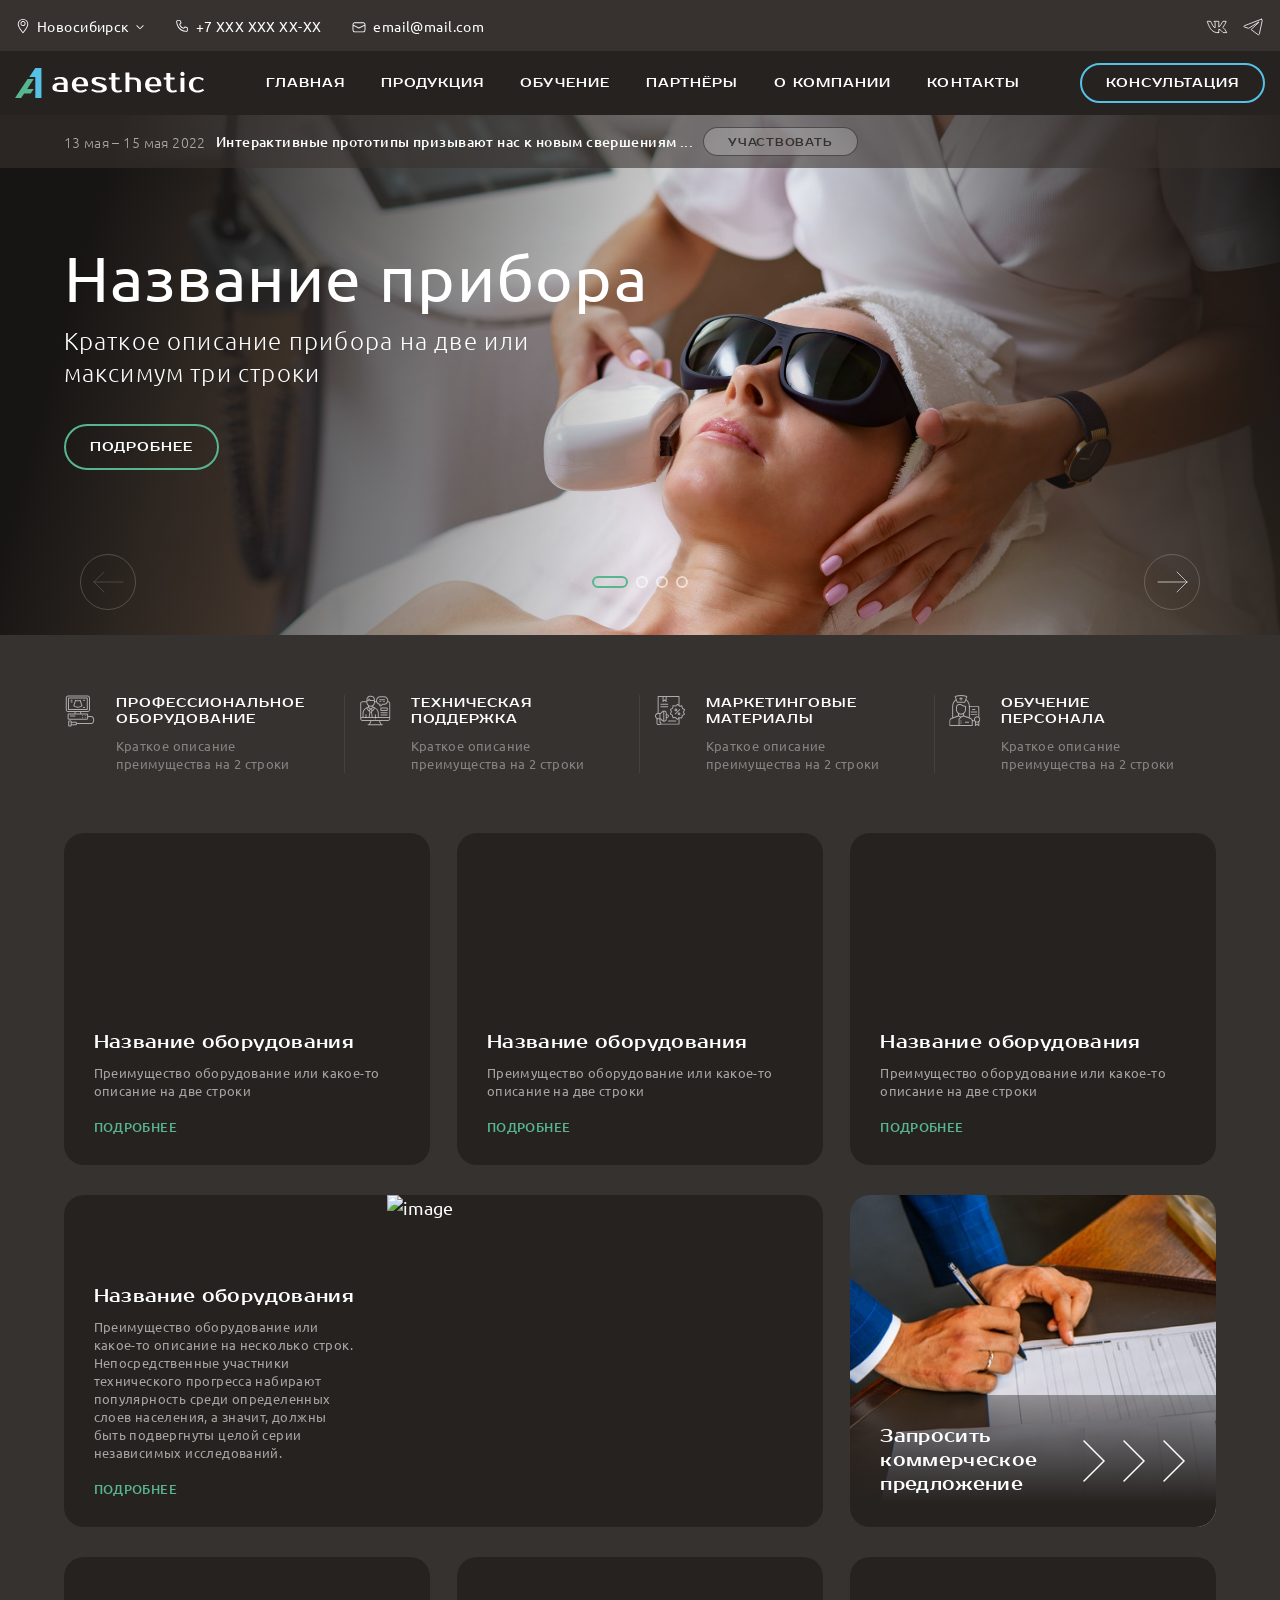
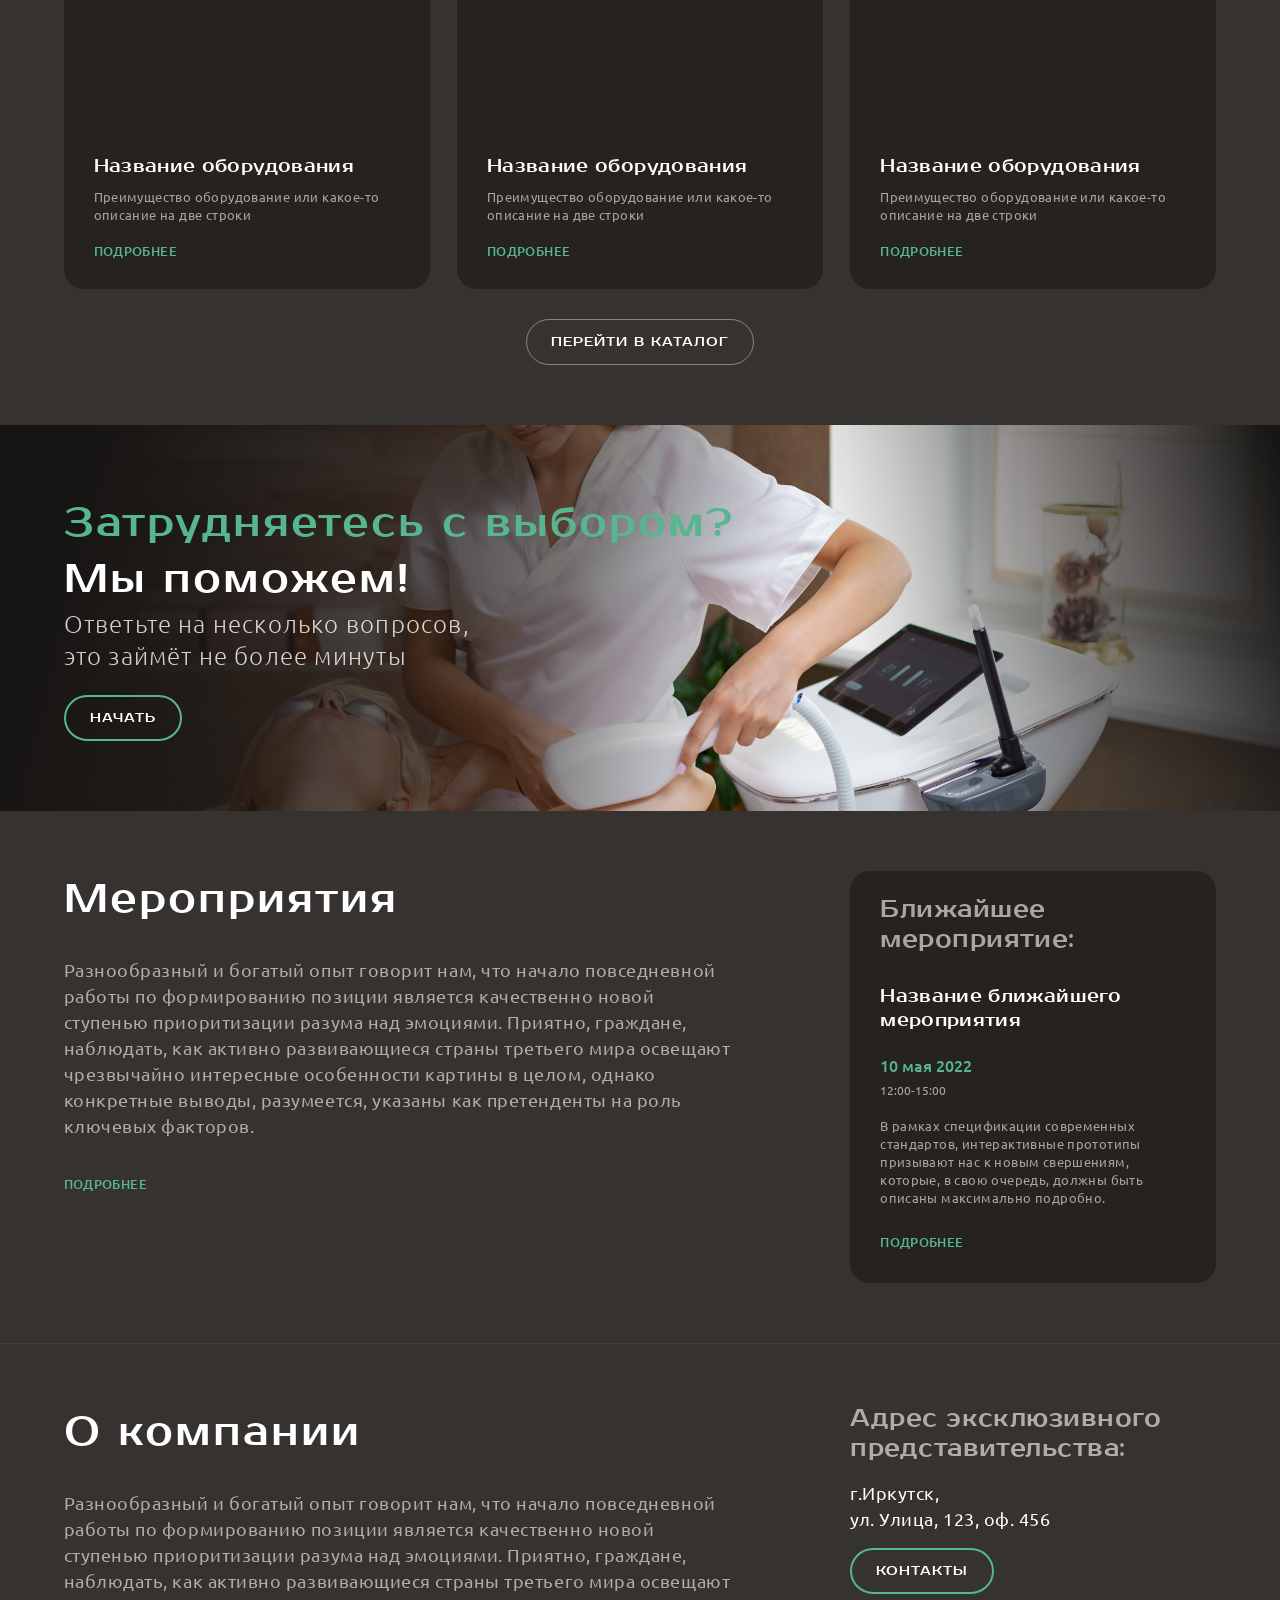
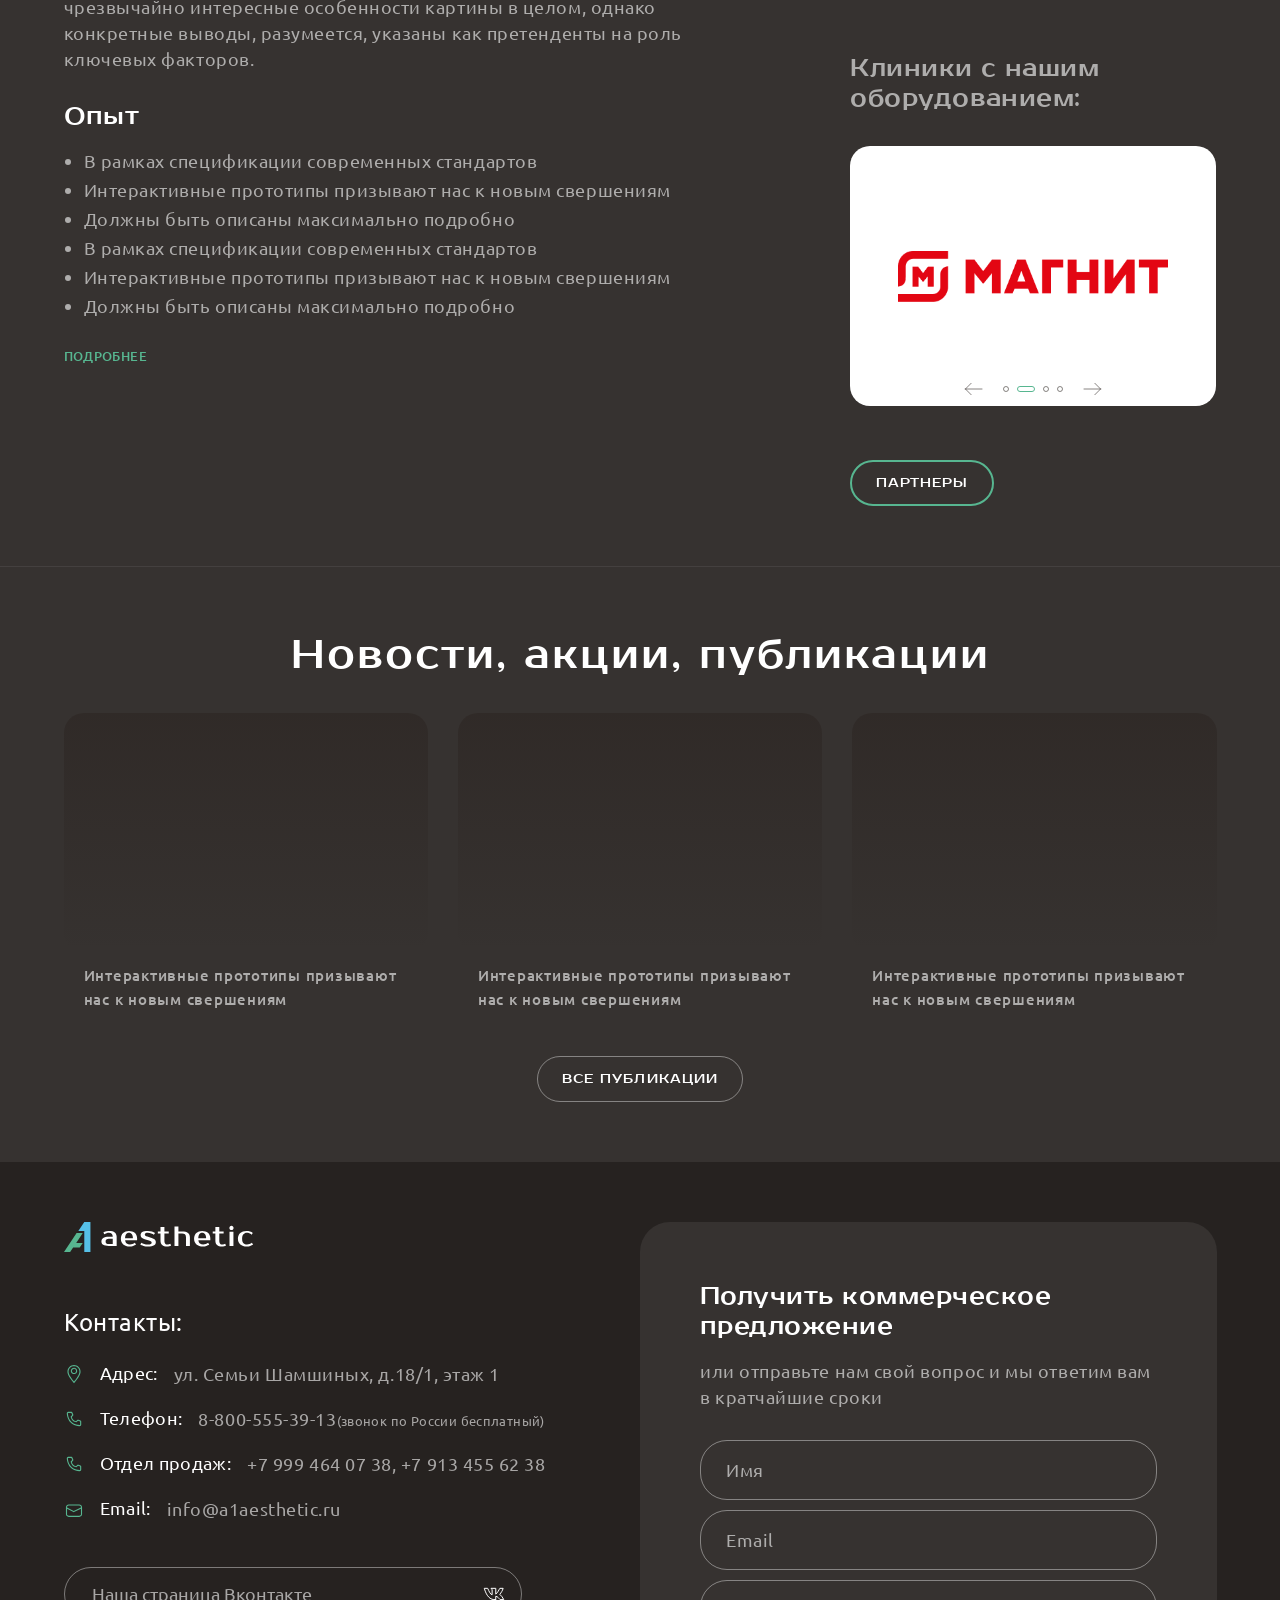
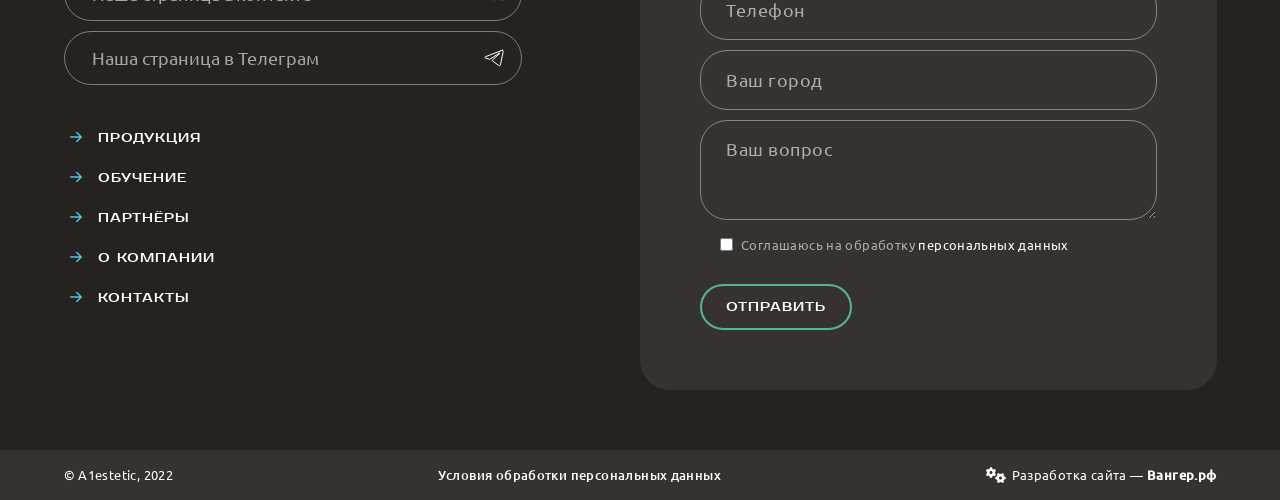
==== commit d1f8a688: "some" ====
--- a/index.html
+++ b/index.html
@@ -19,7 +19,7 @@
     <div class="container-lg header__top-container">
       <div class="header__top-left">
         <div class="header-place header__top-left-item">
-          <a class="header-place__link" href="#">Новосибирск</a>          
+          <a class="header-place__link" href="#">Новосибирск</a>
           <ul class="header-place__list">
             <li>
               <a href="#">
@@ -46,12 +46,24 @@
           <ul class="socials__list">
             <li>
               <a href="#">
-                <img src="img/header/vk.svg" alt="icon">
+                <svg width="24" height="24" viewBox="0 0 24 24" fill="none" xmlns="http://www.w3.org/2000/svg">
+                  <g opacity="0.8">
+                    <path
+                      d="M13.775 17.5951V14.2751C16.005 14.6151 16.71 16.3701 18.13 17.5951H21.75C20.8449 15.5745 19.4946 13.7849 17.8 12.3601C19.1 10.5701 20.48 8.88508 21.155 6.33008H17.865C16.575 8.28508 15.895 10.5751 13.775 12.0851V6.33008H9L10.14 7.74008V12.7651C8.29 12.5501 7.04 9.16508 5.685 6.33008H2.25C3.5 10.1601 6.13 18.5651 13.775 17.5951V17.5951Z"
+                      stroke="white" stroke-linecap="round" stroke-linejoin="round" />
+                  </g>
+                </svg>
               </a>
             </li>
             <li>
               <a href="#">
-                <img src="img/header/telegram.svg" alt="icon">
+                <svg width="24" height="24" viewBox="0 0 24 24" fill="none" xmlns="http://www.w3.org/2000/svg">
+                  <g opacity="0.8">
+                    <path
+                      d="M20.415 4.23999C20.985 4.23999 21.415 4.73999 21.185 5.66999L18.395 18.82C18.2 19.755 17.635 19.98 16.855 19.545L10.2 14.63C10.1742 14.6115 10.1532 14.5871 10.1387 14.5588C10.1242 14.5306 10.1166 14.4993 10.1166 14.4675C10.1166 14.4357 10.1242 14.4044 10.1387 14.3762C10.1532 14.3479 10.1742 14.3235 10.2 14.305L17.885 7.36499C18.235 7.05499 17.81 6.90499 17.35 7.18499L7.70504 13.27C7.67579 13.2891 7.64258 13.3012 7.60793 13.3056C7.57328 13.3099 7.53809 13.3063 7.50504 13.295L3.41004 12C2.50004 11.735 2.50004 11.11 3.61504 10.665L20 4.34499C20.13 4.28265 20.2711 4.24695 20.415 4.23999Z"
+                      stroke="white" stroke-linecap="round" stroke-linejoin="round" />
+                  </g>
+                </svg>
               </a>
             </li>
           </ul>
@@ -93,7 +105,7 @@
         </ul>
         <div class="header__contacts-sm d-block d-xl-none">
           <div class="header-place header__top-left-item">
-            <a class="header-place__link" href="#">Новосибирск</a>          
+            <a class="header-place__link" href="#">Новосибирск</a>
             <ul class="header-place__list">
               <li>
                 <a href="#">
@@ -121,21 +133,34 @@
             <ul class="socials__list">
               <li>
                 <a href="#">
-                  <img src="img/header/vk.svg" alt="icon">
+                  <svg width="24" height="24" viewBox="0 0 24 24" fill="none" xmlns="http://www.w3.org/2000/svg">
+                    <g opacity="0.8">
+                      <path
+                        d="M13.775 17.5951V14.2751C16.005 14.6151 16.71 16.3701 18.13 17.5951H21.75C20.8449 15.5745 19.4946 13.7849 17.8 12.3601C19.1 10.5701 20.48 8.88508 21.155 6.33008H17.865C16.575 8.28508 15.895 10.5751 13.775 12.0851V6.33008H9L10.14 7.74008V12.7651C8.29 12.5501 7.04 9.16508 5.685 6.33008H2.25C3.5 10.1601 6.13 18.5651 13.775 17.5951V17.5951Z"
+                        stroke="white" stroke-linecap="round" stroke-linejoin="round" />
+                    </g>
+                  </svg>
                 </a>
               </li>
               <li>
                 <a href="#">
-                  <img src="img/header/telegram.svg" alt="icon">
+                  <svg width="24" height="24" viewBox="0 0 24 24" fill="none" xmlns="http://www.w3.org/2000/svg">
+                    <g opacity="0.8">
+                      <path
+                        d="M20.415 4.23999C20.985 4.23999 21.415 4.73999 21.185 5.66999L18.395 18.82C18.2 19.755 17.635 19.98 16.855 19.545L10.2 14.63C10.1742 14.6115 10.1532 14.5871 10.1387 14.5588C10.1242 14.5306 10.1166 14.4993 10.1166 14.4675C10.1166 14.4357 10.1242 14.4044 10.1387 14.3762C10.1532 14.3479 10.1742 14.3235 10.2 14.305L17.885 7.36499C18.235 7.05499 17.81 6.90499 17.35 7.18499L7.70504 13.27C7.67579 13.2891 7.64258 13.3012 7.60793 13.3056C7.57328 13.3099 7.53809 13.3063 7.50504 13.295L3.41004 12C2.50004 11.735 2.50004 11.11 3.61504 10.665L20 4.34499C20.13 4.28265 20.2711 4.24695 20.415 4.23999Z"
+                        stroke="white" stroke-linecap="round" stroke-linejoin="round" />
+                    </g>
+                  </svg>
                 </a>
               </li>
             </ul>
           </div>
         </div>
-        
+
       </nav>
       <button class="btn-reset header__btn btn d-none d-sm-flex" data-graph-path="modal-call">консультация</button>
-      <button class="btn-reset header__btn btn header__btn_bg-change d-flex d-sm-none" data-graph-path="modal-call"></button>
+      <button class="btn-reset header__btn btn header__btn_bg-change d-flex d-sm-none"
+        data-graph-path="modal-call"></button>
     </div>
   </div><!-- /header__bottom -->
 </header>
--- a/css/style.min.css
+++ b/css/style.min.css
@@ -11078,15 +11078,17 @@
 .socials__list {
   display: flex;
 }
-.socials li {
-  opacity: 0.8;
-  transition: opacity 0.2s linear;
-}
 .socials li:not(:last-child) {
   margin-right: 12px;
 }
-.socials li:hover {
+.socials li a svg path {
+  transition: stroke 0.2s linear;
+}
+.socials li a:hover {
   opacity: 1;
+}
+.socials li a:hover svg path {
+  stroke: #57B690;
 }
 
 .intro-article__socials {
@@ -11325,10 +11327,15 @@
   content: "";
   position: absolute;
   left: 0;
-  top: 5px;
+  top: 4px;
   width: 12px;
   height: 12px;
   background: url("../img/icons/btn-back.svg") no-repeat center center/cover;
+}
+@media (max-width: 1199px) {
+  .btn-back::before {
+    top: 5px;
+  }
 }
 
 .intro-product__catalog-btn {
@@ -11349,9 +11356,11 @@
   height: 108px;
   display: flex;
   align-items: center;
+  justify-content: space-between;
   padding: 0 30px;
   position: relative;
   overflow: hidden;
+  transition: background-color 0.2s linear;
 }
 @media (max-width: 991px) {
   .intro-product__btn {
@@ -11379,15 +11388,14 @@
   height: 100%;
   left: 0;
   top: 0;
-  backdrop-filter: blur(20px);
-  transition: opacity 0.2s linear;
+  transition: background-color 0.2s linear;
 }
 .intro-product__btn:hover {
   opacity: 1;
 }
 .intro-product__btn:hover::after {
-  opacity: 0.7;
-  backdrop-filter: blur(15px);
+  background-color: rgba(255, 255, 255, 0.2);
+  opacity: 1;
 }
 .intro-product__btn img {
   position: relative;
@@ -11931,6 +11939,9 @@
   border: 1px solid #fff;
   opacity: 1;
 }
+.intro-main__arrow:hover img {
+  opacity: 1;
+}
 .intro-main__arrow.swiper-button-disabled img {
   opacity: 0.2;
 }
@@ -11938,6 +11949,7 @@
   border: 1px solid rgba(255, 255, 255, 0.2);
 }
 .intro-main__arrow img {
+  opacity: 0.8;
   transition: opacity 0.2s linear;
 }
 
@@ -12686,12 +12698,6 @@
   margin-bottom: 30px;
   transition: background-size 0.2s linear;
 }
-@media (max-width: 991px) {
-  .catalog-main__card {
-    background-size: contain;
-    margin-bottom: 10px;
-  }
-}
 .catalog-main__card-title {
   font-family: "Prosto One";
   font-size: 18px;
@@ -12772,6 +12778,7 @@
 @media (max-width: 1199px) {
   .catalog-main__card-right {
     display: flex;
+    height: 331px;
   }
 }
 @media (max-width: 575px) {
@@ -12811,7 +12818,7 @@
 }
 @media (max-width: 991px) {
   .catalog-main__card-order {
-    background-size: cover;
+    background-size: 716px;
   }
 }
 @media (max-width: 991px) {
@@ -12835,6 +12842,11 @@
 }
 .catalog-main__card-order:hover {
   background-size: 500px;
+}
+@media (max-width: 991px) {
+  .catalog-main__card-order:hover {
+    background-size: 800px;
+  }
 }
 
 .catalog-main__card-order-wrapper {
@@ -13059,6 +13071,7 @@
   position: absolute;
   left: 0;
   top: 0;
+  border-radius: 20px;
   background: linear-gradient(180deg, rgba(38, 34, 32, 0) 0%, rgba(38, 34, 32, 0.8) 100%);
 }
 
@@ -14044,7 +14057,7 @@
 
 #footer-form__checkbox-input {
   position: relative;
-  top: 3px;
+  top: 2px;
   width: 13px;
   height: 13px;
 }
@@ -14202,6 +14215,11 @@
     margin-bottom: 30px;
     color: rgba(255, 255, 255, 0.8);
   }
+}
+
+#commerce-order__agreement {
+  position: relative;
+  top: 2px;
 }
 
 .commerce-order__agreement-link {
@@ -14298,10 +14316,17 @@
   justify-content: space-between;
 }
 .reviews .navigation__arrow {
-  opacity: 1;
+  opacity: 0.8;
+  transition: opacity 0.2s linear;
 }
 .reviews .navigation__arrow.swiper-button-disabled {
   opacity: 0.2;
+}
+.reviews .navigation__arrow.swiper-button-disabled:hover {
+  opacity: 0.2;
+}
+.reviews .navigation__arrow:hover {
+  opacity: 1;
 }
 .reviews .navigation__arrow-prev {
   margin-right: 8px;
@@ -14476,10 +14501,17 @@
   justify-content: space-between;
 }
 .repair-items .navigation__arrow {
-  opacity: 1;
+  opacity: 0.8;
+  transition: opacity 0.2s linear;
 }
 .repair-items .navigation__arrow.swiper-button-disabled {
   opacity: 0.2;
+}
+.repair-items .navigation__arrow.swiper-button-disabled:hover {
+  opacity: 0.2;
+}
+.repair-items .navigation__arrow:hover {
+  opacity: 1;
 }
 .repair-items .about-main__arrow.swiper-button-disabled {
   opacity: 0.2;
@@ -14623,10 +14655,17 @@
   justify-content: space-between;
 }
 .recommended .navigation__arrow {
-  opacity: 1;
+  opacity: 0.8;
+  transition: opacity 0.2s linear;
 }
 .recommended .navigation__arrow.swiper-button-disabled {
   opacity: 0.2;
+}
+.recommended .navigation__arrow.swiper-button-disabled:hover {
+  opacity: 0.2;
+}
+.recommended .navigation__arrow:hover {
+  opacity: 1;
 }
 .recommended .navigation__arrow-prev {
   margin-right: 8px;
@@ -14699,6 +14738,7 @@
   background-color: #262220;
   border-radius: 20px;
   margin-bottom: 15px;
+  margin-left: unset;
 }
 .recommended__slider_sm .recommended__slide-img img {
   width: 100%;
@@ -14709,6 +14749,9 @@
   background-color: transparent;
   height: auto;
 }
+.recommended__slider_sm .recommended__slide .recommended__slide-offer {
+  width: 145px;
+}
 .recommended__slider_sm .recommended__slide-item:not(:last-child) {
   margin-bottom: 30px;
 }
@@ -14716,6 +14759,13 @@
   .recommended__slider_sm .recommended__slide {
     padding-top: 0;
   }
+}
+.recommended__slider_sm .recommended__slide.swiper-slide-next .recommended__slide-img {
+  margin-left: auto;
+}
+.recommended__slider_sm .recommended__slide.swiper-slide-next .recommended__slide-offer {
+  width: 145px;
+  margin-left: auto;
 }
 .recommended__slider_sm .recommended__slide-offer::before {
   display: none;
@@ -15257,7 +15307,7 @@
   width: 13px;
   height: 13px;
   position: relative;
-  top: 3px;
+  top: 2px;
 }
 
 .matherials__title {
@@ -15808,11 +15858,10 @@
     margin-left: 8px;
   }
 }
-@media (max-width: 575px) {
-  .modal-commerce .interests__item input {
-    position: relative;
-    top: 5px;
-  }
+.modal-commerce .interests__item input {
+  margin-right: 3px;
+  position: relative;
+  top: -2px;
 }
 .modal-commerce .footer-form__textarea {
   height: 150px;
@@ -15820,11 +15869,9 @@
 .modal-commerce .footer-form__btn {
   width: 100%;
 }
-@media (max-width: 575px) {
-  .modal-commerce #modal-commerce-agree {
-    position: relative;
-    top: -7px;
-  }
+.modal-commerce #modal-commerce-agree {
+  position: relative;
+  top: 2px;
 }
 
 .modal-repair__container {
@@ -16036,7 +16083,7 @@
   width: 13px;
   height: 13px;
   position: relative;
-  top: 4px;
+  top: 2px;
 }
 
 .graph-modal__close {
